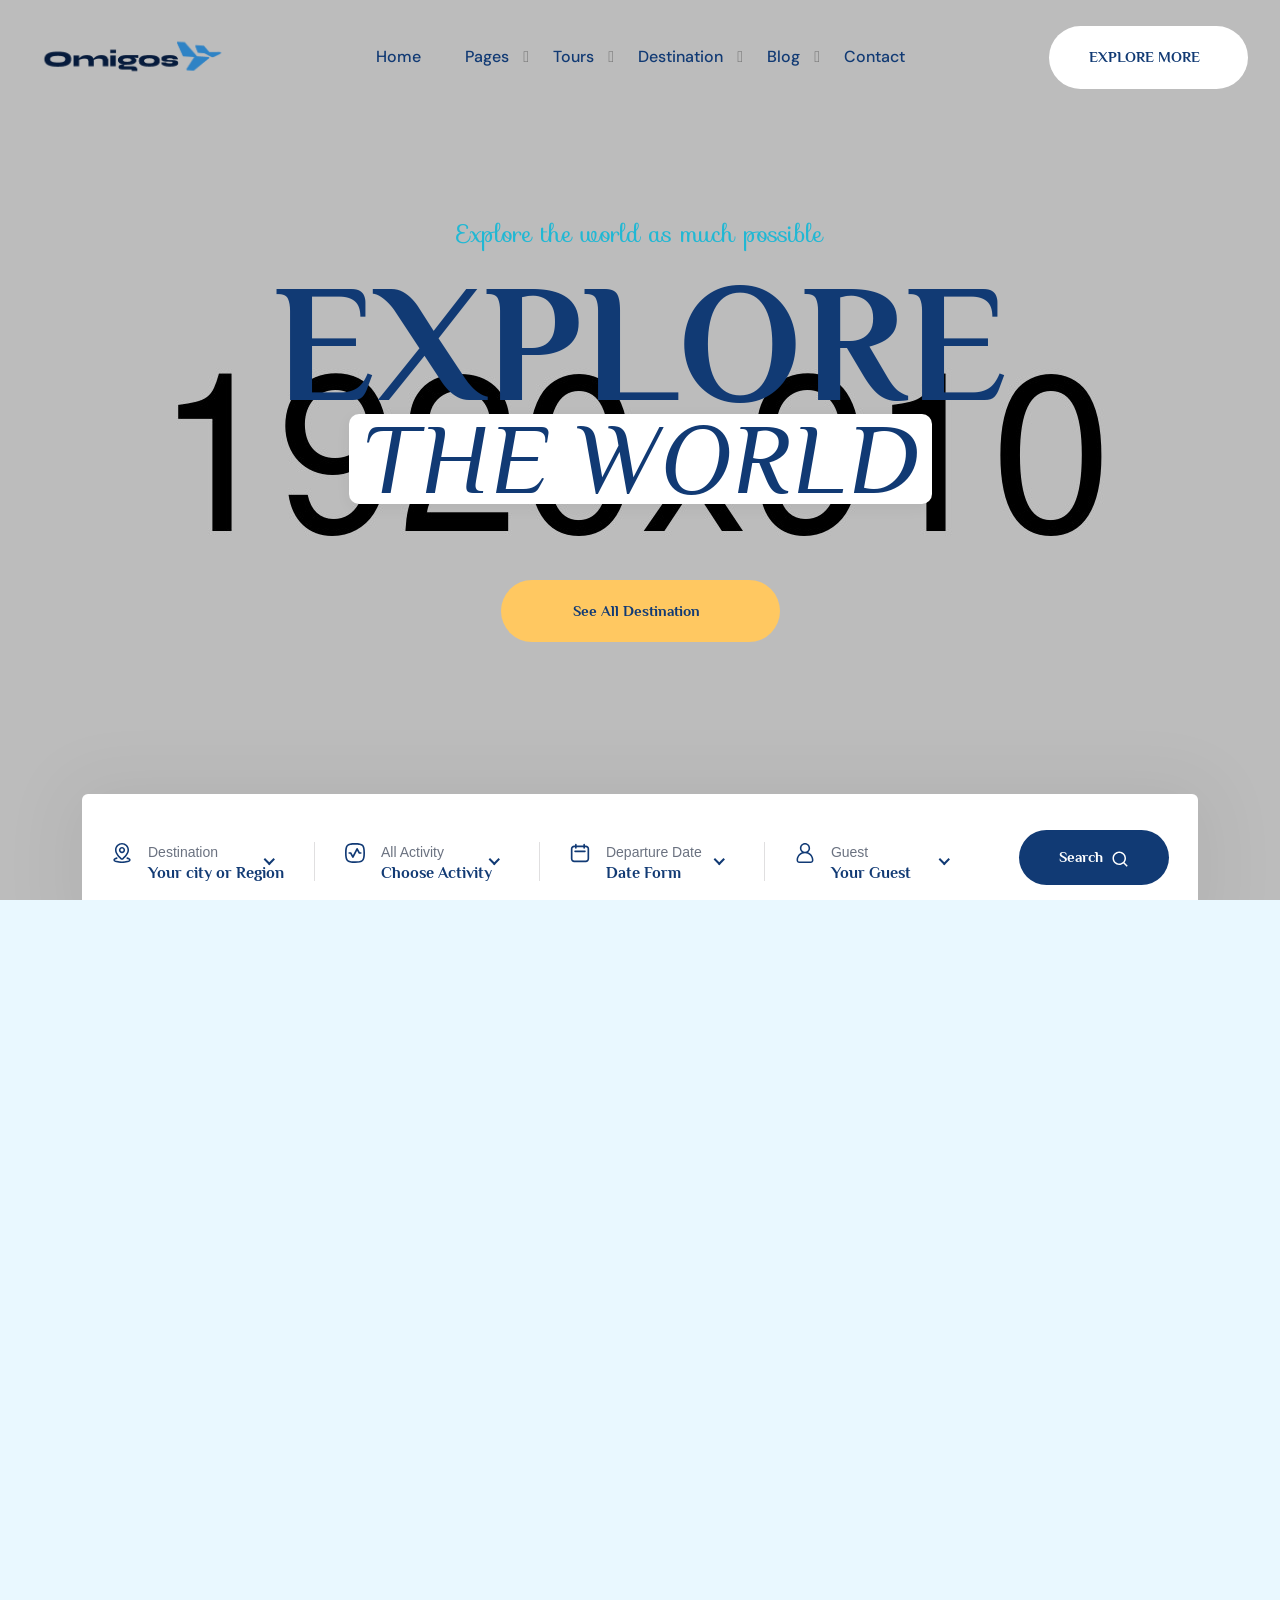
==== index.html @ f2ab339f "Initial commit in Omigos." ====
<!DOCTYPE html>
<html lang="en">

<head>
    <meta charset="UTF-8">
    <meta http-equiv="X-UA-Compatible" content="IE=edge">
    <meta name="description" content="Travelor HTML Template">
    <meta name="keywords" content="Travelor HTML Template">
    <meta name="robots" content="INDEX,FOLLOW">
    <meta name="viewport" content="width=device-width, initial-scale=1.0">
    <!-- Title -->
    <title> Travelor - Tours & Travels Multipurpose HTML Template </title>
    <!-- Favicon -->
    <link rel="shortcut icon" href="assets/images/logo/favicon.png">
    <!-- Aos -->
    <link rel="stylesheet" href="assets/css/swiper-bundle.css">
    <!-- Aos -->
    <link rel="stylesheet" href="assets/css/slick.css">
    <!-- Aos -->
    <link rel="stylesheet" href="assets/css/aos.css">
    <!-- Bootstrap -->
    <link rel="stylesheet" href="assets/css/bootstrap.min.css">
    <!-- Main css -->
    <link rel="stylesheet" href="assets/css/main.css">
</head>

<body class="bg-neutral-50">


    
	<!--========= Start Prealoader ==============-->
    <div class="loading-screen" id="loading-screen">
        <span class="bar top-bar"></span>
        <span class="bar down-bar"></span>
        <div class="animation-preloader">
            <div class="spinner"><img src="assets/images/loader.gif" alt=""></div>
            <div class="txt-loading">
                <span data-text-preloader="T" class="letters-loading">
                    T
                </span>
                <span data-text-preloader="r" class="letters-loading">
                    r
                </span>
                <span data-text-preloader="a" class="letters-loading">
                    a
                </span>
                <span data-text-preloader="v" class="letters-loading">
                    v
                </span>
                <span data-text-preloader="e" class="letters-loading">
                    e
                </span>
				<span data-text-preloader="l" class="letters-loading">
                    l
                </span>
				<span data-text-preloader="o" class="letters-loading">
                    o
                </span>
				<span data-text-preloader="r" class="letters-loading">
                    r
                </span>
            </div>
        </div>
    </div>
    <!--========= End Prealoader ==============-->


    <!-- Search Popup Start -->
    <div class="search_popup">
        <div class="container">
            <div class="row">
                <div class="col-xxl-12">
                    <div class="search_wrapper">
                        <div class="search_top d-flex justify-content-between align-items-center">
                            <div class="search_logo">
                                <a href="index.html">
                                    <img src="assets/images/logo/logo.png" alt="Logo">
                                </a>
                            </div>
                            <div class="search_close">
                                <button type="button" class="search_close_btn">
                                    <svg width="18" height="18" viewBox="0 0 18 18" fill="none" xmlns="http://www.w3.org/2000/svg">
                                        <path d="M17 1L1 17" stroke="currentColor" stroke-width="1.5" stroke-linecap="round" stroke-linejoin="round" />
                                        <path d="M1 1L17 17" stroke="currentColor" stroke-width="1.5" stroke-linecap="round" stroke-linejoin="round" />
                                    </svg>
                                </button>
                            </div>
                        </div>
                        <div class="search_form">
                            <form action="#">
                                <div class="search_input">
                                    <input class="search-input-field" type="text" placeholder="Type here to search...">
                                    <span class="search-focus-border"></span>
                                    <button type="submit">
                                        <svg width="20" height="20" viewBox="0 0 20 20" fill="none" xmlns="http://www.w3.org/2000/svg">
                                            <path d="M9.55 18.1C14.272 18.1 18.1 14.272 18.1 9.55C18.1 4.82797 14.272 1 9.55 1C4.82797 1 1 4.82797 1 9.55C1 14.272 4.82797 18.1 9.55 18.1Z" stroke="currentColor" stroke-width="1.5" stroke-linecap="round" stroke-linejoin="round" />
                                            <path d="M19.0002 19.0002L17.2002 17.2002" stroke="currentColor" stroke-width="1.5" stroke-linecap="round" stroke-linejoin="round" />
                                        </svg>
                                    </button>
                                </div>
                            </form>
                        </div>
                    </div>
                </div>
            </div>
        </div>
    </div>
    <div class="search-popup-overlay"></div>
    <!-- Search Popup End-->




    <!--==================== mouse cursor drag start ====================-->
    <div class="mouseCursor cursor-outer d-none"></div>
     <div class="mouseCursor cursor-inner">
         <span class="inner-text-1 tw-text-lg fw-bold text-main-600">
            <span>
                <svg width="48" height="47" viewBox="0 0 48 47" fill="none" xmlns="http://www.w3.org/2000/svg">
                <path fill-rule="evenodd" clip-rule="evenodd" d="M33.6454 16.1088L15.7477 32.4423L14.3477 30.9082L32.2453 14.5746L33.6454 16.1088Z" fill="#141616" />
                <path fill-rule="evenodd" clip-rule="evenodd" d="M31.4786 15.2755C27.8709 18.5679 27.8182 24.431 30.9057 27.8141L31.6057 28.5811L33.1398 27.1811L32.4398 26.414C30.0957 23.8454 30.1506 19.2992 32.8787 16.8096L33.6453 16.1099L32.2453 14.5758L31.4786 15.2755Z" fill="#141616" />
                <path fill-rule="evenodd" clip-rule="evenodd" d="M32.8783 16.8088C29.2706 20.1012 23.4271 19.6189 20.3397 16.2358L19.6396 15.4688L21.1738 14.0687L21.8738 14.8358C24.218 17.4045 28.7502 17.7643 31.4783 15.2747L32.2449 14.575L33.645 16.1091L32.8783 16.8088Z" fill="#141616" />
                </svg>
            </span>
            <br>
            About us
         </span>
         <span class="inner-text-2">
             <span>
                 <svg width="63" height="63" viewBox="0 0 63 63" fill="none" xmlns="http://www.w3.org/2000/svg">
                 <path
                     d="M0.132374 56.2074L6.68723 62.776C6.98521 63.0747 8.773 63.0747 9.07084 62.776L47.2086 25.4537C47.8044 24.8564 48.4004 24.5578 49.2942 24.5578C49.5922 24.5578 50.1881 24.5578 50.486 24.8564C51.6778 25.155 52.2736 26.3494 52.2736 27.5437V46.3542V46.6529H61.8082C62.404 46.6529 62.7022 46.6529 63 46.6529V0.970426C63 0.970426 63 0.970427 62.4042 0.373196C61.8083 -0.224035 62.1063 0.0747274 61.5102 0.0747274H16.8176C16.8176 0.373196 16.8176 0.671811 16.8176 1.56766V10.8234C16.8176 11.4205 16.8176 12.0177 16.8176 12.0177H35.8865C37.0783 12.0177 38.2701 12.6148 38.5679 13.8091C39.1638 15.0034 38.8659 16.1978 37.9721 17.0936L0.728355 54.1174C0.430367 54.416 0.132374 54.7146 0.132374 55.3117C-0.16547 55.9088 0.132374 55.9088 0.132374 56.2074Z"
                     fill="currentColor" />
                 </svg>
             </span>
         </span>
     </div>
    <!--==================== mouse cursor drag end ====================-->



    <!--==================== Overlay Start ====================-->
    <div class="overlay"></div>
    <!--==================== Overlay End ====================-->

    <!--==================== Sidebar Overlay End ====================-->
    <div class="side-overlay"></div>
    <!--==================== Sidebar Overlay End ====================-->

    <!-- Custom Toast Message start -->
    <div id="toast-container"></div>
    <!-- Custom Toast Message End -->

    <!-- ==================== Scroll to Top End Here ==================== -->
    <div class="progress-wrap cursor-big">
        <svg class="progress-circle svg-content" width="100%" height="100%" viewBox="-1 -1 102 102">
            <path d="M50,1 a49,49 0 0,1 0,98 a49,49 0 0,1 0,-98" />
        </svg>
    </div>
    <!-- ==================== Scroll to Top End Here ==================== -->

    <!-- Custom Cursor Start -->
    <div class="cursor"></div>
    <span class="dot"></span>
    <!-- Custom Cursor End -->

    <!-- ==================== Mobile Menu Start Here ==================== -->
<div class="mobile-menu d-lg-none d-block scroll-sm position-fixed bg-white tw-w-300-px tw-h-screen overflow-y-auto tw-p-6 tw-z-999 tw--translate-x-full tw-pb-68 ">

    <button type="button" class="close-button position-absolute tw-end-0 top-0 tw-me-2 tw-mt-2 tw-w-605 tw-h-605 rounded-circle d-flex justify-content-center align-items-center text-neutral-900 bg-neutral-200 hover-bg-neutral-900 hover-text-white"> 
        <i class="ph ph-x"></i>
    </button>

    <div class="mobile-menu__inner">
        <a href="index.html" class="mobile-menu__logo">
            <img src="assets/images/logo/logo.png" alt="Logo">
        </a>
        <div class="mobile-menu__menu">
            <!-- Nav menu Start -->
<ul class="nav-menu d-lg-flex align-items-center nav-menu--mobile d-block tw-mt-8 bg-white tw-px-12 tw-rounded-4xl">
    <li class="nav-menu__item has-submenu position-relative activePage">
        <a href="javascript:void(0)" class="nav-menu__link tw-pe-5 text-main-600 tw-py-3 fw-medium w-100 font-dmsans fw-medium">Home</a>
        <ul class="nav-submenu scroll-sm position-absolute start-0 top-100 tw-w-max bg-white overflow-hidden tw-p-2 tw-mt-1 tw-duration-200 tw-z-99">
            <li class="nav-menu__item activePage">
                <a href="index.html" class="nav-submenu__link text-main-600 fw-medium w-100 d-block tw-py-2 tw-px-305 tw-rounded font-dmsans fw-medium"> Home One</a>
            </li>
            <li class="nav-submenu__item d-block tw-rounded tw-duration-200 position-relative">
                <a href="index-2.html" class="nav-submenu__link text-main-600 fw-medium w-100 d-block tw-py-2 tw-px-305 tw-rounded font-dmsans fw-medium"> Home Two</a>
            </li>
            <li class="nav-submenu__item d-block tw-rounded tw-duration-200 position-relative">
                <a href="index-3.html" class="nav-submenu__link text-main-600 fw-medium w-100 d-block tw-py-2 tw-px-305 tw-rounded font-dmsans fw-medium"> Home Three</a>
            </li>
        </ul>
    </li>
    <li class="nav-menu__item has-submenu position-relative">
        <a href="javascript:void(0)" class="nav-menu__link tw-pe-5 text-main-600 tw-py-3 fw-medium w-100 font-dmsans fw-medium">Pages</a>
        <ul class="nav-submenu scroll-sm position-absolute start-0 top-100 tw-w-max bg-white overflow-hidden tw-p-2 tw-mt-1 tw-duration-200 tw-z-99">
            <li class="nav-submenu__item d-block tw-rounded tw-duration-200 position-relative">
                <a href="about.html" class="nav-submenu__link text-main-600 fw-medium w-100 d-block tw-py-2 tw-px-305 tw-rounded font-dmsans fw-medium"> About Us</a>
            </li>
            <li class="nav-submenu__item d-block tw-rounded tw-duration-200 position-relative">
                <a href="team.html" class="nav-submenu__link text-main-600 fw-medium w-100 d-block tw-py-2 tw-px-305 tw-rounded font-dmsans fw-medium"> Team </a>
            </li>
            <li class="nav-submenu__item d-block tw-rounded tw-duration-200 position-relative">
                <a href="team-details.html" class="nav-submenu__link text-main-600 fw-medium w-100 d-block tw-py-2 tw-px-305 tw-rounded font-dmsans fw-medium"> Team Details </a>
            </li>
            <li class="nav-submenu__item d-block tw-rounded tw-duration-200 position-relative">
                <a href="gallary.html" class="nav-submenu__link text-main-600 fw-medium w-100 d-block tw-py-2 tw-px-305 tw-rounded font-dmsans fw-medium"> Gallary </a>
            </li>
            <li class="nav-submenu__item d-block tw-rounded tw-duration-200 position-relative">
                <a href="faq.html" class="nav-submenu__link text-main-600 fw-medium w-100 d-block tw-py-2 tw-px-305 tw-rounded font-dmsans fw-medium"> FAQ </a>
            </li>
        </ul>
    </li>
    <li class="nav-menu__item has-submenu position-relative">
        <a href="javascript:void(0)" class="nav-menu__link tw-pe-5 text-main-600 tw-py-3 fw-medium w-100 font-dmsans fw-medium"> Tours </a>
        <ul class="nav-submenu scroll-sm position-absolute start-0 top-100 tw-w-max bg-white overflow-hidden tw-p-2 tw-mt-1 tw-duration-200 tw-z-99">
            <li class="nav-submenu__item d-block tw-rounded tw-duration-200 position-relative">
                <a href="package.html" class="nav-submenu__link text-main-600 fw-medium w-100 d-block tw-py-2 tw-px-305 tw-rounded font-dmsans fw-medium"> Tour Package </a>
            </li>
            <li class="nav-submenu__item d-block tw-rounded tw-duration-200 position-relative">
                <a href="package-v2.html" class="nav-submenu__link text-main-600 fw-medium w-100 d-block tw-py-2 tw-px-305 tw-rounded font-dmsans fw-medium"> Tour Package V2 </a>
            </li>
            <li class="nav-submenu__item d-block tw-rounded tw-duration-200 position-relative">
                <a href="package-details.html" class="nav-submenu__link text-main-600 fw-medium w-100 d-block tw-py-2 tw-px-305 tw-rounded font-dmsans fw-medium"> Tour Package Details</a>
            </li>
        </ul>
    </li>
    <li class="nav-menu__item has-submenu position-relative">
        <a href="javascript:void(0)" class="nav-menu__link tw-pe-5 text-main-600 tw-py-3 fw-medium w-100 font-dmsans fw-medium"> Destination </a>
        <ul class="nav-submenu scroll-sm position-absolute start-0 top-100 tw-w-max bg-white overflow-hidden tw-p-2 tw-mt-1 tw-duration-200 tw-z-99">
            <li class="nav-submenu__item d-block tw-rounded tw-duration-200 position-relative">
                <a href="destination.html" class="nav-submenu__link text-main-600 fw-medium w-100 d-block tw-py-2 tw-px-305 tw-rounded font-dmsans fw-medium"> Destination </a>
            </li>
            <li class="nav-submenu__item d-block tw-rounded tw-duration-200 position-relative">
                <a href="destination-details.html" class="nav-submenu__link text-main-600 fw-medium w-100 d-block tw-py-2 tw-px-305 tw-rounded font-dmsans fw-medium">Destination Details</a>
            </li>
        </ul>
    </li>
    <li class="nav-menu__item has-submenu position-relative">
        <a href="javascript:void(0)" class="nav-menu__link tw-pe-5 text-main-600 tw-py-3 fw-medium w-100 font-dmsans fw-medium">Blog</a>
        <ul class="nav-submenu scroll-sm position-absolute start-0 top-100 tw-w-max bg-white overflow-hidden tw-p-2 tw-mt-1 tw-duration-200 tw-z-99">
            <li class="nav-submenu__item d-block tw-rounded tw-duration-200 position-relative">
                <a href="blog.html" class="nav-submenu__link text-main-600 fw-medium w-100 d-block tw-py-2 tw-px-305 tw-rounded font-dmsans fw-medium"> Blog</a>
            </li>
            <li class="nav-submenu__item d-block tw-rounded tw-duration-200 position-relative">
                <a href="blog-details.html" class="nav-submenu__link text-main-600 fw-medium w-100 d-block tw-py-2 tw-px-305 tw-rounded font-dmsans fw-medium"> Blog Details</a>
            </li>
        </ul>
    </li>
    <li class="nav-menu__item">
        <a href="contact.html" class="nav-menu__link text-main-600 tw-py-3 fw-medium w-100 font-dmsans">Contact</a>
    </li>
</ul>
<!-- Nav menu End  -->
        </div>
    </div>
</div>
<!-- ==================== Mobile Menu End Here ==================== -->

<!-- ==================== Header Start Here ==================== -->
<header class="header header-two transition-all">
    <div class="container-fluid">
        <nav class="d-flex align-items-center justify-content-between">
            <!-- Logo Start -->
            <div class="logo">
                <a href="index.html" class="link">
                    <img src="assets/images/logo/logo.png" alt="Logo" class="max-w-200-px">
                </a>
            </div>
            <!-- Logo End  -->

            <!-- Menu Start  -->
            <div class="header-menu header-two-menu d-lg-block d-none">
                <!-- Nav menu Start -->
<ul class="nav-menu d-lg-flex align-items-center tw-gap-6">
    <li class="nav-menu__item position-relative activePage">
        <a href="javascript:void(0)" class="nav-menu__link tw-pe-5 text-main-600 tw-py-3 fw-medium w-100 font-dmsans fw-medium">Home</a>
        <ul class="nav-submenu scroll-sm position-absolute start-0 top-100 tw-w-max bg-white tw-rounded-md overflow-hidden tw-p-2 tw-mt-1 tw-duration-200 tw-z-99">
            <li class="nav-menu__item activePage">
                <a href="index.html" class="nav-submenu__link   text-main-600 fw-medium w-100 d-block tw-py-2 tw-px-305 tw-rounded font-dmsans fw-medium"> Home One</a>
            </li>
            <li class="nav-submenu__item d-block tw-rounded tw-duration-200 position-relative">
                <a href="index-2.html" class="nav-submenu__link   text-main-600 fw-medium w-100 d-block tw-py-2 tw-px-305 tw-rounded font-dmsans fw-medium"> Home Two</a>
            </li>
            <li class="nav-submenu__item d-block tw-rounded tw-duration-200 position-relative">
                <a href="index-3.html" class="nav-submenu__link   text-main-600 fw-medium w-100 d-block tw-py-2 tw-px-305 tw-rounded font-dmsans fw-medium"> Home Three</a>
            </li>
        </ul>
    </li>
    <li class="nav-menu__item has-submenu position-relative">
        <a href="javascript:void(0)" class="nav-menu__link tw-pe-5 text-main-600 tw-py-3 fw-medium w-100 font-dmsans fw-medium">Pages</a>
        <ul class="nav-submenu scroll-sm position-absolute start-0 top-100 tw-w-max bg-white tw-rounded-md overflow-hidden tw-p-2 tw-mt-1 tw-duration-200 tw-z-99">
            <li class="nav-submenu__item d-block tw-rounded tw-duration-200 position-relative">
                <a href="about.html" class="nav-submenu__link   text-main-600 fw-medium w-100 d-block tw-py-2 tw-px-305 tw-rounded font-dmsans fw-medium"> About Us</a>
            </li>
            <li class="nav-submenu__item d-block tw-rounded tw-duration-200 position-relative">
                <a href="team.html" class="nav-submenu__link   text-main-600 fw-medium w-100 d-block tw-py-2 tw-px-305 tw-rounded font-dmsans fw-medium"> Team </a>
            </li>
            <li class="nav-submenu__item d-block tw-rounded tw-duration-200 position-relative">
                <a href="team-details.html" class="nav-submenu__link   text-main-600 fw-medium w-100 d-block tw-py-2 tw-px-305 tw-rounded font-dmsans fw-medium"> Team Details </a>
            </li>
            <li class="nav-submenu__item d-block tw-rounded tw-duration-200 position-relative">
                <a href="gallary.html" class="nav-submenu__link   text-main-600 fw-medium w-100 d-block tw-py-2 tw-px-305 tw-rounded font-dmsans fw-medium"> Gallary </a>
            </li>
            <li class="nav-submenu__item d-block tw-rounded tw-duration-200 position-relative">
                <a href="faq.html" class="nav-submenu__link   text-main-600 fw-medium w-100 d-block tw-py-2 tw-px-305 tw-rounded font-dmsans fw-medium"> FAQ </a>
            </li>
        </ul>
    </li>
    <li class="nav-menu__item has-submenu position-relative">
        <a href="javascript:void(0)" class="nav-menu__link tw-pe-5 text-main-600 tw-py-3 fw-medium w-100 font-dmsans fw-medium"> Tours </a>
        <ul class="nav-submenu scroll-sm position-absolute start-0 top-100 tw-w-max bg-white tw-rounded-md overflow-hidden tw-p-2 tw-mt-1 tw-duration-200 tw-z-99">
            <li class="nav-submenu__item d-block tw-rounded tw-duration-200 position-relative">
                <a href="package.html" class="nav-submenu__link   text-main-600 fw-medium w-100 d-block tw-py-2 tw-px-305 tw-rounded font-dmsans fw-medium"> Tour Package </a>
            </li>
            <li class="nav-submenu__item d-block tw-rounded tw-duration-200 position-relative">
                <a href="package-v2.html" class="nav-submenu__link   text-main-600 fw-medium w-100 d-block tw-py-2 tw-px-305 tw-rounded font-dmsans fw-medium"> Tour Package V2 </a>
            </li>
            <li class="nav-submenu__item d-block tw-rounded tw-duration-200 position-relative">
                <a href="package-details.html" class="nav-submenu__link   text-main-600 fw-medium w-100 d-block tw-py-2 tw-px-305 tw-rounded font-dmsans fw-medium"> Tour Package Details</a>
            </li>
        </ul>
    </li>
    <li class="nav-menu__item has-submenu position-relative">
        <a href="javascript:void(0)" class="nav-menu__link tw-pe-5 text-main-600 tw-py-3 fw-medium w-100 font-dmsans fw-medium"> Destination </a>
        <ul class="nav-submenu scroll-sm position-absolute start-0 top-100 tw-w-max bg-white tw-rounded-md overflow-hidden tw-p-2 tw-mt-1 tw-duration-200 tw-z-99">
            <li class="nav-submenu__item d-block tw-rounded tw-duration-200 position-relative">
                <a href="destination.html" class="nav-submenu__link   text-main-600 fw-medium w-100 d-block tw-py-2 tw-px-305 tw-rounded font-dmsans fw-medium"> Destination </a>
            </li>
            <li class="nav-submenu__item d-block tw-rounded tw-duration-200 position-relative">
                <a href="destination-details.html" class="nav-submenu__link   text-main-600 fw-medium w-100 d-block tw-py-2 tw-px-305 tw-rounded font-dmsans fw-medium">Destination Details</a>
            </li>
        </ul>
    </li>
    <li class="nav-menu__item has-submenu position-relative">
        <a href="javascript:void(0)" class="nav-menu__link tw-pe-5 text-main-600 tw-py-3 fw-medium w-100 font-dmsans fw-medium">Blog</a>
        <ul class="nav-submenu scroll-sm position-absolute start-0 top-100 tw-w-max bg-white tw-rounded-md overflow-hidden tw-p-2 tw-mt-1 tw-duration-200 tw-z-99">
            <li class="nav-submenu__item d-block tw-rounded tw-duration-200 position-relative">
                <a href="blog.html" class="nav-submenu__link   text-main-600 fw-medium w-100 d-block tw-py-2 tw-px-305 tw-rounded font-dmsans fw-medium"> Blog</a>
            </li>
            <li class="nav-submenu__item d-block tw-rounded tw-duration-200 position-relative">
                <a href="blog-details.html" class="nav-submenu__link   text-main-600 fw-medium w-100 d-block tw-py-2 tw-px-305 tw-rounded font-dmsans fw-medium"> Blog Details</a>
            </li>
        </ul>
    </li>
    <li class="nav-menu__item">
        <a href="contact.html" class="nav-menu__link text-main-600 tw-py-3 fw-medium w-100 font-dmsans">Contact</a>
    </li>
</ul>
<!-- Nav menu End  -->
            </div>
            <!-- Menu End  -->

            <!-- Header Right start -->
            <div class="">
                <div class="d-flex align-items-center tw-gap-29">
                    <div class="header-btn-wrap d-flex align-items-center tw-gap-5">
                        <div>
                            <button class="open-search">
                                <span><img src="assets/images/icon/shop.svg" alt="shop"></span>
                            </button>
                        </div>
                        <div>
                            <button class="open-search" aria-label="search products" title="open search box">
                                <span><img src="assets/images/icon/search.svg" alt="shop"></span>
                            </button>
                        </div>
                    </div>
                    <div class="header-button">
                        <a class="primary-btn bg-white text-main-600 tw-py-5 tw-px-10 fs-15 text-uppercase fw-bold font-heading tw-gap-2 d-inline-flex align-items-center tw-rounded-4xl" href="contact.html">explore more <i class="ph ph-arrow-up-right"></i></a>
                    </div>
                </div>
            </div>
            <button type="button" class="toggle-mobileMenu leading-none d-lg-none ms-3 text-neutral-800 tw-text-9">
                <i class="ph ph-list"></i>
            </button>
            <!-- Header Right End  -->
        </nav>
    </div>
</header>
<!-- ==================== Header End Here ==================== -->
<div id="scrollSmoother-container">
    <section class="banner-two-area tw-pt-29">
     <div class="banner-two-bg background-img position-absolute w-100 top-0 start-0 z-n1" data-background-image="assets/images/banner/banner-two-bg.jpg"></div>
     <div class="container">
          <div class="row justify-content-center">
               <div class="col-xl-8">
                    <div class="text-center">
                         <h6 class="section-subtitle font-sofia tw-text-2xl fw-normal tw-mb-12">Explore the world as much possible</h6>
                         <h1 class="banner-two-title text-uppercase tw-mb-19 char-animation">Explore <span class="fw-normal fst-italic">the World</span></h1>
                         <div class="banner-two-button">
                              <a class="primary-btn bg-main-two-600 text-main-600 tw-py-5 tw-px-18 fs-15 text-capitalize fw-bold font-heading tw-gap-2 d-inline-flex align-items-center tw-rounded-4xl" href="contact.html">See all destination <i class="ph ph-arrow-up-right"></i></a>
                         </div>
                    </div>
               </div>
          </div>
     </div>
</section>
    <div class="checkout-two-area">
         <div class="checkout-area position-relative z-3">
     <div class="container">
          <div class="checkout-bg bg-white tw-pt-11 tw-px-14 tw-pb-11 tw-rounded-md">
               <div class="row">
                    <div class="col-xl-12">
                         <div class="checkout-main-wrapper">
                              <div class="checkout-wrapper d-flex flex-column">
                                   <label class="tw-text-sm fw-normal font-body d-flex align-content-center tw-gap-4 tw-mb-2"><span><img src="assets/images/icon/checkout-icon1.svg" alt="icon"></span> Destination</label>
                                   <div class="nice-select"><span class="current">Your city or Region</span>
                                       <ul class="list">
                                           <li class="option">Your city or Region</li>
                                           <li class="option">Berlin Germany</li>
                                           <li class="option">Paris France</li>
                                           <li class="option">Tokiyo Japan</li>
                                       </ul>
                                   </div>
                              </div>
                              <div class="checkout-wrapper d-flex flex-column">
                                   <label class="tw-text-sm fw-normal font-body d-flex align-content-center tw-gap-4 tw-mb-2"><span><img src="assets/images/icon/checkout-icon2.svg" alt="icon"></span> All Activity</label>
                                   <div class="nice-select"><span class="current">Choose Activity</span>
                                       <ul class="list">
                                           <li class="option">Choose Activity</li>
                                           <li class="option">Berlin Germany</li>
                                           <li class="option">Paris France</li>
                                           <li class="option">Tokiyo Japan</li>
                                       </ul>
                                   </div>
                              </div>
                              <div class="checkout-wrapper d-flex flex-column">
                                   <label class="tw-text-sm fw-normal font-body d-flex align-content-center tw-gap-4 tw-mb-2"><span><img src="assets/images/icon/checkout-icon3.svg" alt="icon"></span> Departure Date</label>
                                   <div class="nice-select"><span class="current">Date Form</span>
                                       <ul class="list">
                                           <li class="option">Date Form</li>
                                           <li class="option">Berlin Germany</li>
                                           <li class="option">Paris France</li>
                                           <li class="option">Tokiyo Japan</li>
                                       </ul>
                                   </div>
                              </div>
                              <div class="checkout-wrapper d-flex flex-column">
                                   <label class="tw-text-sm fw-normal font-body d-flex align-content-center tw-gap-4 tw-mb-2"><span><img src="assets/images/icon/checkout-icon4.svg" alt="icon"></span> Guest</label>
                                   <div class="nice-select"><span class="current">Your Guest</span>
                                       <ul class="list">
                                           <li class="option">Your Guest</li>
                                           <li class="option">1</li>
                                           <li class="option">2</li>
                                           <li class="option">3</li>
                                           <li class="option">4</li>
                                           <li class="option">5</li>
                                           <li class="option">6</li>
                                       </ul>
                                   </div>
                              </div>
                              <div class="checkout-wrapper">
                                   <div class="checkout-button common-hover-yellow">
                                        <button class="primary-btn bg-main-600 text-white tw-py-4 tw-px-10 fs-15 text-capitalize fw-bold font-heading tw-gap-2 d-inline-flex align-items-center tw-rounded-4xl">Search <span><img src="assets/images/icon/search-btn.svg" alt="search"></span></button>
                                   </div>
                              </div>
                         </div>
                    </div>
               </div>
          </div>
     </div>
</div>
    </div>
    <div class="advance-area py-140 position-relative z-1">
    <div class="container-fluid">
       <div class="row">
          <div class="col-xl-12">
             <div class="advance-wrap advance-two-wrap">
 
                 <!-- item 1 -->
                 <div class="advance-two-item">
                    <div class="advance-two-thumb">
                         <img src="assets/images/advance/advance-two-thumb1.jpg" alt="thumb">
                    </div>
                 </div>
                 
                 <!-- item 2 -->
                 <div class="advance-two-item">
                    <div class="advance-two-thumb">
                         <img src="assets/images/advance/advance-two-thumb2.jpg" alt="thumb">
                    </div>
                 </div>
 
                 <!-- item 3 -->
                 <div class="advance-two-item">
                    <div class="advance-two-thumb">
                         <img src="assets/images/advance/advance-two-thumb3.jpg" alt="thumb">
                    </div>
                 </div>
 
                 <!-- item 4 -->
                 <div class="advance-two-item">
                    <div class="advance-two-thumb">
                         <img src="assets/images/advance/advance-two-thumb4.jpg" alt="thumb">
                    </div>
                 </div>
 
                 <!-- item 5 -->
                 <div class="advance-two-item">
                    <div class="advance-two-thumb">
                         <img src="assets/images/advance/advance-two-thumb5.jpg" alt="thumb">
                    </div>
                 </div>
 
             </div>
          </div>
       </div>
    </div>
</div>
    <section class="position-relative z-1">
     <div class="container">
          <div class="row justify-content-center">
               <div class="col-xl-10">
                    <div class="text-center">
                         <h2 class="travelor-title fw-normal tw-mb-5">Travelor</h2>
                         <div class="travelor-content tp-cursor-point-area">
                              <h6 class="travelor-text fw-normal">we <span class="fw-bold">believe</span> that a clean space is happy space. Founded in <span class="fw-bold">1998</span>, our mission is to make homes & businesses sparkle while...</h6>
                         </div>
                    </div>
               </div>
          </div>
     </div>
     <div class="travelor-plane-shape position-absolute start-0 translate-middle-y z-n1">
          <div class="line_shape">
               <svg width="1920" height="287" viewBox="0 0 1920 287" fill="none" xmlns="http://www.w3.org/2000/svg">
                    <path id="line_path" d="M0 286C235.807 161.804 715.277 -31.6361 948 104C1192.5 246.5 1698.62 102.064 1920 1" stroke="#CEC7BE" stroke-dasharray="4 4" />
                    <g id="paper-plane">
                         <path  d="M8.52862 0.643979C8.65472 0.654731 12.5944 5.1037 15.7327 8.66873C16.0616 8.64319 16.3357 8.62234 16.3357 8.62234L16.6797 8.10704L19.1766 7.91312L19.3247 9.82093L16.9109 10.0082C17.5051 10.6843 18.0375 11.2905 18.4682 11.7814C21.1362 11.6535 26.2869 11.419 27.1597 11.4798C28.3465 11.5623 30.0418 12.128 30.0368 12.5126C30.0318 12.8972 28.4581 13.7513 27.5404 14.0673C26.8454 14.3064 21.1236 14.8358 18.3473 15.0812C17.9672 15.7098 17.5181 16.4498 17.0277 17.2557L19.8851 17.0334L20.0333 18.9412L17.5364 19.1351L17.1173 18.6791C17.1173 18.6791 16.5828 18.7209 16.1125 18.7568C13.4463 23.1189 10.1742 28.3838 9.92358 28.3613C9.49623 28.3236 8.49302 27.2688 8.49302 27.2688L9.96254 22.7816C9.52126 22.7861 9.19671 22.7262 9.18859 22.6259C9.17946 22.5123 9.58103 22.3871 10.1098 22.3303L10.8472 20.079C10.5083 20.0669 10.2756 20.0104 10.2686 19.9261C10.2611 19.828 10.5617 19.7202 10.9855 19.6563L12.4419 15.2098L6.2911 15.3333L3.00246 20.403L1.50247 20.2363L2.61746 15.6496L4.02107 15.0837C4.02107 15.0837 2.47224 15.1697 2.47782 14.7758C2.4834 14.3819 3.85476 14.0784 3.85476 14.0784L2.61875 13.8202L0.562775 9.68354L2.55228 8.81392L6.31432 13.4946L12.3097 12.4928L10.3991 8.9086C9.84767 8.93961 9.41072 8.87701 9.4014 8.76046C9.39341 8.6582 9.71898 8.54567 10.1719 8.48324L9.06011 6.39696C9.04924 6.39738 9.03867 6.39894 9.02779 6.39936C8.42442 6.44647 7.92762 6.38376 7.91735 6.25891C7.90894 6.14578 8.30449 6.02093 8.82844 5.96421L6.75475 2.07323C6.75475 2.07323 8.31696 0.625839 8.5282 0.6447L8.52862 0.643979Z" fill="#113A75"/>
                    </g>
               </svg>
          </div>
     </div>
</section>
    <section class="py-140 position-relative z-1">
     <div class="container">
          <div class="row align-items-center justify-content-between">
               <div class="col-xl-6 col-lg-7">
                    <div class="section-wrapper tw-mb-14" data-aos="fade-up" data-aos-duration="1000" data-aos-delay="200">
                         <h6 class="section-subtitle font-sofia tw-text-2xl fw-normal tw-mb-4">Populer Destination</h6>
                         <h2 class="section-title fw-normal tw-mb-7 char-animation">Populer destination</h2>
                         <p class="tw-text-lg fw-normal">communication and utilizes cutting edge logistic planning to get your shipment completed 
                              on time. itself founded of backgrounds, which simply.</p>
                    </div>
               </div>
               <div class="col-xl-3 col-lg-4">
                    <div class="counter-button project-two-button d-flex justify-content-end flex-wrap" data-aos="fade-up" data-aos-duration="1000" data-aos-delay="300">
                        <a class="primary-btn bg-main-two-600 text-main-600 tw-py-4 tw-px-8 fs-15 text-uppercase fw-bold font-heading tw-gap-2 d-inline-flex align-items-center tw-rounded-4xl" href="destination-details.html">explore more <i class="ph ph-arrow-up-right"></i></a> 
                    </div>
               </div>
          </div>
     </div>
     <div class="container-fluid gx-0">
          <div class="row">
               <div class="project-two-slider">
                     <div class="project-two-active swiper-container">
                         <div class="swiper-wrapper">

                              <!-- slide 1 -->
                              <div class="project-two-wrapper d-flex align-items-center tw-gap-10 bg-white tw-rounded-xl tw-py-11 tw-px-7 position-relative z-1 overflow-hidden flex-wrap row-gap-5 swiper-slide">
                                   <div class="project-two-thumb">
                                        <a href="destination-details.html"><img src="assets/images/project/project-two-thumb1.jpg" alt="thumb"></a>
                                   </div>
                                   <div>
                                        <p class="project-two-paragraph fw-medium mb-0">Destination 01</p>
                                        <h4 class="project-two-title tw-text-10 fw-normal"><a class="hover-text-secondary" href="destination-details.html">Australia</a></h4>
                                   </div>
                                   <div class="project-two-text bg-main-two-600 text-main-600 position-absolute">06 Listing</div>
                              </div>

                              <!-- slide 2 -->
                              <div class="project-two-wrapper d-flex align-items-center tw-gap-10 bg-white tw-rounded-xl tw-py-11 tw-px-7 position-relative z-1 overflow-hidden flex-wrap row-gap-5 swiper-slide">
                                   <div class="project-two-thumb">
                                        <a href="destination-details.html"><img src="assets/images/project/project-two-thumb2.jpg" alt="thumb"></a>
                                   </div>
                                   <div>
                                        <p class="project-two-paragraph fw-medium mb-0">Destination 02</p>
                                        <h4 class="project-two-title tw-text-10 fw-normal"><a class="hover-text-secondary" href="destination-details.html">Belgium</a></h4>
                                   </div>
                                   <div class="project-two-text bg-main-two-600 text-main-600 position-absolute">06 Listing</div>
                              </div>

                              <!-- slide 3 -->
                              <div class="project-two-wrapper d-flex align-items-center tw-gap-10 bg-white tw-rounded-xl tw-py-11 tw-px-7 position-relative z-1 overflow-hidden flex-wrap row-gap-5 swiper-slide">
                                   <div class="project-two-thumb">
                                        <a href="destination-details.html"><img src="assets/images/project/project-two-thumb3.jpg" alt="thumb"></a>
                                   </div>
                                   <div>
                                        <p class="project-two-paragraph fw-medium mb-0">Destination 03</p>
                                        <h4 class="project-two-title tw-text-10 fw-normal"><a class="hover-text-secondary" href="destination-details.html">Switzerland</a></h4>
                                   </div>
                                   <div class="project-two-text bg-main-two-600 text-main-600 position-absolute">06 Listing</div>
                              </div>

                              <!-- slide 4 -->
                              <div class="project-two-wrapper d-flex align-items-center tw-gap-10 bg-white tw-rounded-xl tw-py-11 tw-px-7 position-relative z-1 overflow-hidden flex-wrap row-gap-5 swiper-slide">
                                   <div class="project-two-thumb">
                                        <a href="destination-details.html"><img src="assets/images/project/project-two-thumb4.jpg" alt="thumb"></a>
                                   </div>
                                   <div>
                                        <p class="project-two-paragraph fw-medium mb-0">Destination 01</p>
                                        <h4 class="project-two-title tw-text-10 fw-normal"><a class="hover-text-secondary" href="destination-details.html">England</a></h4>
                                   </div>
                                   <div class="project-two-text bg-main-two-600 text-main-600 position-absolute">06 Listing</div>
                              </div>

                              <!-- slide 5 -->
                              <div class="project-two-wrapper d-flex align-items-center tw-gap-10 bg-white tw-rounded-xl tw-py-11 tw-px-7 position-relative z-1 overflow-hidden flex-wrap row-gap-5 swiper-slide">
                                   <div class="project-two-thumb">
                                        <a href="destination-details.html"><img src="assets/images/project/project-two-thumb5.jpg" alt="thumb"></a>
                                   </div>
                                   <div>
                                        <p class="project-two-paragraph fw-medium mb-0">Destination 02</p>
                                        <h4 class="project-two-title tw-text-10 fw-normal"><a class="hover-text-secondary" href="destination-details.html">Argentina</a></h4>
                                   </div>
                                   <div class="project-two-text bg-main-two-600 text-main-600 position-absolute">06 Listing</div>
                              </div>

                         </div>
                     </div>
               </div>
          </div>
     </div>
     <div class="project-bg">
          <img src="assets/images/project/project-bg.jpg" alt="bg">
     </div>
     <div class="project-bg-shape">
        <img class="project-bg-shape-3 position-absolute start-0 z-1" src="assets/images/project/project-bg-shape3.png" alt="shape">  
     </div>
</section>





    <section class="pb-140 position-relative z-1">
     <div class="container">
          <div class="row justify-content-center">
               <div class="col-xl-8"> 
                    <div class="section-wrapper text-center tw-mb-10" data-aos="fade-up" data-aos-duration="1000" data-aos-delay="200">
                         <h6 class="section-subtitle font-sofia tw-text-2xl fw-normal tw-mb-4">advance tour plan</h6>
                         <h2 class="section-title fw-normal tw-mb-7 char-animation"> Shelter of Love, Compassion, 
                              and New Beginnings</h2>
                         <p class="section-paragraph tw-text-lg fw-normal">communication and utilizes cutting edge logistic planning to get your shipment completed 
                              on time. itself founded of backgrounds, which simply.</p>
                    </div>
               </div>
          </div>
          <div class="row">
               <div class="col-xl-12">
                    <div class="service-two-slider">
                         <div class="service-two-active swiper-container">
                              <div class="swiper-wrapper">
                                   <!-- slide 1 -->
                                   <div class="service-two-wrapper bg-white tw-p-4 tw-rounded-xl tw-mb-8 swiper-slide" data-aos="fade-up" data-aos-duration="1000" data-aos-delay="200">
                                        <div class="service-two-thumb tw-mb-5">
                                             <a href="package-details.html"><img class="tw-rounded-xl w-100" src="assets/images/service/service-two-thumb1.jpg" alt="thumb"></a>
                                        </div>
                                        <div class="service-two-content tw-px-2 tw-mb-2">
                                             <span class="service-two-location"><i class="ph ph-map-pin"></i> Delhi, India</span>
                                             <h4 class="tw-text-8 fw-normal text-capitalize tw-mb-2"><a class="hover-text-secondary" href="package-details.html">Every Life Matters</a></h4>
                                             <p class="service-two-paragraph tw-mb-5">We provide daily meals and run food drives to ensure child or elder in our community goes to bed.</p>
                                             <div class="service-two-wrap tw-rounded-xl tw-py-4 tw-px-6">
                                                  <div class="service-two-star d-flex tw-gap-6 tw-pb-4 tw-mb-6">
                                                       <span class="text-main-600 fw-medium d-flex tw-gap-2"><i class="ph ph-star"></i> 5.00 (334)</span>
                                                       <span class="text-main-600 fw-medium">8 Nights - 9 Days</span>
                                                  </div>
                                                  <div class="d-flex align-items-center justify-content-between flex-wrap row-gap-3">
                                                       <div class="service-two-price">
                                                            <h6>$589.00</h6>
                                                            <p>/ Per Person</p>
                                                       </div>
                                                       <div>
                                                            <a class="font-heading tw-text-sm text-uppercase text-main-600 fw-bold hover-text-secondary" href="package-details.html">EXPLORE MORE <i class="tw-text-base ph ph-arrow-up-right"></i></a>
                                                       </div>
                                                  </div>
                                             </div>
                                        </div>
                                   </div>

                                   <!-- slide 2 -->
                                   <div class="service-two-wrapper bg-white tw-p-4 tw-rounded-xl tw-mb-8 swiper-slide" data-aos="fade-up" data-aos-duration="1000" data-aos-delay="300">
                                        <div class="service-two-thumb tw-mb-5">
                                             <a href="package-details.html"><img class="tw-rounded-xl w-100" src="assets/images/service/service-two-thumb2.jpg" alt="thumb"></a>
                                        </div>
                                        <div class="service-two-content tw-px-2 tw-mb-2">
                                             <span class="service-two-location"><i class="ph ph-map-pin"></i> Delhi, India</span>
                                             <h4 class="tw-text-8 fw-normal text-capitalize tw-mb-2"><a class="hover-text-secondary" href="package-details.html">Each Life Is Precious</a></h4>
                                             <p class="service-two-paragraph tw-mb-5">We provide daily meals and run food drives to ensure child or elder in our community goes to bed.</p>
                                             <div class="service-two-wrap tw-rounded-xl tw-py-4 tw-px-6">
                                                  <div class="service-two-star d-flex tw-gap-6 tw-pb-4 tw-mb-6">
                                                       <span class="text-main-600 fw-medium d-flex tw-gap-2"><i class="ph ph-star"></i> 5.00 (334)</span>
                                                       <span class="text-main-600 fw-medium">8 Nights - 9 Days</span>
                                                  </div>
                                                  <div class="d-flex align-items-center justify-content-between flex-wrap row-gap-3">
                                                       <div class="service-two-price">
                                                            <h6>$789.00</h6>
                                                            <p>/ Per Person</p>
                                                       </div>
                                                       <div>
                                                            <a class="font-heading tw-text-sm text-uppercase text-main-600 fw-bold hover-text-secondary" href="package-details.html">EXPLORE MORE <i class="tw-text-base ph ph-arrow-up-right"></i></a>
                                                       </div>
                                                  </div>
                                             </div>
                                        </div>
                                   </div>

                                   <!-- slide 3 -->
                                   <div class="service-two-wrapper bg-white tw-p-4 tw-rounded-xl tw-mb-8 swiper-slide" data-aos="fade-up" data-aos-duration="1000" data-aos-delay="400">
                                        <div class="service-two-thumb tw-mb-5">
                                             <a href="package-details.html"><img class="tw-rounded-xl w-100" src="assets/images/service/service-two-thumb3.jpg" alt="thumb"></a>
                                        </div>
                                        <div class="service-two-content tw-px-2 tw-mb-2">
                                             <span class="service-two-location"><i class="ph ph-map-pin"></i> Delhi, India</span>
                                             <h4 class="tw-text-8 fw-normal text-capitalize tw-mb-2"><a class="hover-text-secondary" href="package-details.html">Every Life Has Worth</a></h4>
                                             <p class="service-two-paragraph tw-mb-5">We provide daily meals and run food drives to ensure child or elder in our community goes to bed.</p>
                                             <div class="service-two-wrap tw-rounded-xl tw-py-4 tw-px-6">
                                                  <div class="service-two-star d-flex tw-gap-6 tw-pb-4 tw-mb-6">
                                                       <span class="text-main-600 fw-medium d-flex tw-gap-2"><i class="ph ph-star"></i> 5.00 (334)</span>
                                                       <span class="text-main-600 fw-medium">8 Nights - 9 Days</span>
                                                  </div>
                                                  <div class="d-flex align-items-center justify-content-between flex-wrap row-gap-3">
                                                       <div class="service-two-price">
                                                            <h6>$999.00</h6>
                                                            <p>/ Per Person</p>
                                                       </div>
                                                       <div>
                                                            <a class="font-heading tw-text-sm text-uppercase text-main-600 fw-bold hover-text-secondary" href="package-details.html">EXPLORE MORE <i class="tw-text-base ph ph-arrow-up-right"></i></a>
                                                       </div>
                                                  </div>
                                             </div>
                                        </div>
                                   </div>

                                   <!-- slide 1 -->
                                   <div class="service-two-wrapper bg-white tw-p-4 tw-rounded-xl tw-mb-8 swiper-slide" data-aos="fade-up" data-aos-duration="1000" data-aos-delay="200">
                                        <div class="service-two-thumb tw-mb-5">
                                             <a href="package-details.html"><img class="tw-rounded-xl w-100" src="assets/images/service/service-two-thumb1.jpg" alt="thumb"></a>
                                        </div>
                                        <div class="service-two-content tw-px-2 tw-mb-2">
                                             <span class="service-two-location"><i class="ph ph-map-pin"></i> Delhi, India</span>
                                             <h4 class="tw-text-8 fw-normal text-capitalize tw-mb-2"><a class="hover-text-secondary" href="package-details.html">Every Life Matters</a></h4>
                                             <p class="service-two-paragraph tw-mb-5">We provide daily meals and run food drives to ensure child or elder in our community goes to bed.</p>
                                             <div class="service-two-wrap tw-rounded-xl tw-py-4 tw-px-6">
                                                  <div class="service-two-star d-flex tw-gap-6 tw-pb-4 tw-mb-6">
                                                       <span class="text-main-600 fw-medium d-flex tw-gap-2"><i class="ph ph-star"></i> 5.00 (334)</span>
                                                       <span class="text-main-600 fw-medium">8 Nights - 9 Days</span>
                                                  </div>
                                                  <div class="d-flex align-items-center justify-content-between flex-wrap row-gap-3">
                                                       <div class="service-two-price">
                                                            <h6>$589.00</h6>
                                                            <p>/ Per Person</p>
                                                       </div>
                                                       <div>
                                                            <a class="font-heading tw-text-sm text-uppercase text-main-600 fw-bold hover-text-secondary" href="package-details.html">EXPLORE MORE <i class="tw-text-base ph ph-arrow-up-right"></i></a>
                                                       </div>
                                                  </div>
                                             </div>
                                        </div>
                                   </div>

                                   <!-- slide 2 -->
                                   <div class="service-two-wrapper bg-white tw-p-4 tw-rounded-xl tw-mb-8 swiper-slide" data-aos="fade-up" data-aos-duration="1000" data-aos-delay="300">
                                        <div class="service-two-thumb tw-mb-5">
                                             <a href="package-details.html"><img class="tw-rounded-xl w-100" src="assets/images/service/service-two-thumb2.jpg" alt="thumb"></a>
                                        </div>
                                        <div class="service-two-content tw-px-2 tw-mb-2">
                                             <span class="service-two-location"><i class="ph ph-map-pin"></i> Delhi, India</span>
                                             <h4 class="tw-text-8 fw-normal text-capitalize tw-mb-2"><a class="hover-text-secondary" href="package-details.html">Each Life Is Precious</a></h4>
                                             <p class="service-two-paragraph tw-mb-5">We provide daily meals and run food drives to ensure child or elder in our community goes to bed.</p>
                                             <div class="service-two-wrap tw-rounded-xl tw-py-4 tw-px-6">
                                                  <div class="service-two-star d-flex tw-gap-6 tw-pb-4 tw-mb-6">
                                                       <span class="text-main-600 fw-medium d-flex tw-gap-2"><i class="ph ph-star"></i> 5.00 (334)</span>
                                                       <span class="text-main-600 fw-medium">8 Nights - 9 Days</span>
                                                  </div>
                                                  <div class="d-flex align-items-center justify-content-between flex-wrap row-gap-3">
                                                       <div class="service-two-price">
                                                            <h6>$789.00</h6>
                                                            <p>/ Per Person</p>
                                                       </div>
                                                       <div>
                                                            <a class="font-heading tw-text-sm text-uppercase text-main-600 fw-bold hover-text-secondary" href="package-details.html">EXPLORE MORE <i class="tw-text-base ph ph-arrow-up-right"></i></a>
                                                       </div>
                                                  </div>
                                             </div>
                                        </div>
                                   </div>

                                   <!-- slide 3 -->
                                   <div class="service-two-wrapper bg-white tw-p-4 tw-rounded-xl tw-mb-8 swiper-slide" data-aos="fade-up" data-aos-duration="1000" data-aos-delay="400">
                                        <div class="service-two-thumb tw-mb-5">
                                             <a href="package-details.html"><img class="tw-rounded-xl w-100" src="assets/images/service/service-two-thumb3.jpg" alt="thumb"></a>
                                        </div>
                                        <div class="service-two-content tw-px-2 tw-mb-2">
                                             <span class="service-two-location"><i class="ph ph-map-pin"></i> Delhi, India</span>
                                             <h4 class="tw-text-8 fw-normal text-capitalize tw-mb-2"><a class="hover-text-secondary" href="package-details.html">Every Life Has Worth</a></h4>
                                             <p class="service-two-paragraph tw-mb-5">We provide daily meals and run food drives to ensure child or elder in our community goes to bed.</p>
                                             <div class="service-two-wrap tw-rounded-xl tw-py-4 tw-px-6">
                                                  <div class="service-two-star d-flex tw-gap-6 tw-pb-4 tw-mb-6">
                                                       <span class="text-main-600 fw-medium d-flex tw-gap-2"><i class="ph ph-star"></i> 5.00 (334)</span>
                                                       <span class="text-main-600 fw-medium">8 Nights - 9 Days</span>
                                                  </div>
                                                  <div class="d-flex align-items-center justify-content-between flex-wrap row-gap-3">
                                                       <div class="service-two-price">
                                                            <h6>$999.00</h6>
                                                            <p>/ Per Person</p>
                                                       </div>
                                                       <div>
                                                            <a class="font-heading tw-text-sm text-uppercase text-main-600 fw-bold hover-text-secondary" href="package-details.html">EXPLORE MORE <i class="tw-text-base ph ph-arrow-up-right"></i></a>
                                                       </div>
                                                  </div>
                                             </div>
                                        </div>
                                   </div>

                              </div>
                         </div>
                    </div>
               </div>
          </div>
     </div>
     <div class="service-two-plane-shape position-absolute top-50 start-0 translate-middle-y z-n1">
          <div class="line_shape_2">
               <svg width="1920" height="287" viewBox="0 0 1920 287" fill="none" xmlns="http://www.w3.org/2000/svg">
                    <path id="line_path_2" d="M0 286C235.807 161.804 715.277 -31.6361 948 104C1192.5 246.5 1698.62 102.064 1920 1" stroke="#CEC7BE" stroke-dasharray="4 4" />
                    <g id="paper-plane_2">
                         <path  d="M8.52862 0.643979C8.65472 0.654731 12.5944 5.1037 15.7327 8.66873C16.0616 8.64319 16.3357 8.62234 16.3357 8.62234L16.6797 8.10704L19.1766 7.91312L19.3247 9.82093L16.9109 10.0082C17.5051 10.6843 18.0375 11.2905 18.4682 11.7814C21.1362 11.6535 26.2869 11.419 27.1597 11.4798C28.3465 11.5623 30.0418 12.128 30.0368 12.5126C30.0318 12.8972 28.4581 13.7513 27.5404 14.0673C26.8454 14.3064 21.1236 14.8358 18.3473 15.0812C17.9672 15.7098 17.5181 16.4498 17.0277 17.2557L19.8851 17.0334L20.0333 18.9412L17.5364 19.1351L17.1173 18.6791C17.1173 18.6791 16.5828 18.7209 16.1125 18.7568C13.4463 23.1189 10.1742 28.3838 9.92358 28.3613C9.49623 28.3236 8.49302 27.2688 8.49302 27.2688L9.96254 22.7816C9.52126 22.7861 9.19671 22.7262 9.18859 22.6259C9.17946 22.5123 9.58103 22.3871 10.1098 22.3303L10.8472 20.079C10.5083 20.0669 10.2756 20.0104 10.2686 19.9261C10.2611 19.828 10.5617 19.7202 10.9855 19.6563L12.4419 15.2098L6.2911 15.3333L3.00246 20.403L1.50247 20.2363L2.61746 15.6496L4.02107 15.0837C4.02107 15.0837 2.47224 15.1697 2.47782 14.7758C2.4834 14.3819 3.85476 14.0784 3.85476 14.0784L2.61875 13.8202L0.562775 9.68354L2.55228 8.81392L6.31432 13.4946L12.3097 12.4928L10.3991 8.9086C9.84767 8.93961 9.41072 8.87701 9.4014 8.76046C9.39341 8.6582 9.71898 8.54567 10.1719 8.48324L9.06011 6.39696C9.04924 6.39738 9.03867 6.39894 9.02779 6.39936C8.42442 6.44647 7.92762 6.38376 7.91735 6.25891C7.90894 6.14578 8.30449 6.02093 8.82844 5.96421L6.75475 2.07323C6.75475 2.07323 8.31696 0.625839 8.5282 0.6447L8.52862 0.643979Z" fill="#113A75"/>
                    </g>
               </svg>
          </div>
     </div>
     <div>
          <img class="testimonial-bg-shape position-absolute start-0 z-n1" src="assets/images/testimonial/testimonial-bg-shape.png" alt="shape">
     </div>
</section>
    <section class="catagori-area py-140 position-relative z-1">
    <div class="container">
          <div class="row justify-content-center">
               <div class="col-xl-8"> 
                    <div class="section-wrapper text-center tw-pt-20 tw-mb-19" data-aos="fade-up" data-aos-duration="1000" data-aos-delay="200">
                         <h6 class="section-subtitle font-sofia tw-text-2xl fw-normal tw-mb-4">tour catagorires</h6>
                         <h2 class="section-title fw-normal tw-mb-7 char-animation text-white"> Shelter of Love, Compassion, 
                              and New Beginnings</h2>
                         <p class="section-paragraph tw-text-lg fw-normal text-white">communication and utilizes cutting edge logistic planning to get your shipment completed 
                              on time. itself founded of backgrounds, which simply.</p>
                    </div>
               </div>
          </div>
          <div class="row justify-content-center">
            <div class="col-xl-11">
                <div class="catagori-widgets one wt-hover__widget d-flex justify-content-between tw-mb-10">
                    <div class="catagori-item current wt-widget__item wt-hover__reveal-item">
                        <a href="#">
                            <div class="catagori-content">
                                <h3 class="catagori-title text-white tw-text-18 fw-normal text-decoration-underline hover-text-secondary">Cultural</h3>
                            </div>
                        </a>
                        <div class="wt-hover__reveal-bg background-img" data-background-image="assets/images/catagori/catagori-thumb1.jpg"></div>
                    </div>
                    <div class="catagori-item wt-widget__item wt-hover__reveal-item">
                        <a href="#">
                            <div class="catagori-content d-flex tw-gap-4 align-items-center">
                                <span><img src="assets/images/icon/catagori-plant.svg" alt="plant"></span>
                                <h3 class="catagori-title text-white tw-text-18 fw-normal text-decoration-underline hover-text-secondary">Adventure</h3>
                            </div>
                        </a>
                        <div class="wt-hover__reveal-bg background-img" data-background-image="assets/images/catagori/catagori-thumb2.jpg"></div>
                    </div>
                    <div class="catagori-item wt-widget__item wt-hover__reveal-item">
                        <a href="#">
                            <div class="catagori-content d-flex tw-gap-4 align-items-center">
                                <span><img src="assets/images/icon/catagori-plant.svg" alt="plant"></span>
                                <h3 class="catagori-title text-white tw-text-18 fw-normal text-decoration-underline hover-text-secondary">Nature & wildlife</h3>
                            </div>
                        </a>
                        <div class="wt-hover__reveal-bg background-img" data-background-image="assets/images/catagori/catagori-thumb3.jpg"></div>
                    </div>
                    <span class="active-bg"></span>
                </div>
            </div>
            <div class="col-xl-6 col-lg-8 col-md-10">
                <div class="catagori-widgets two wt-hover__widget d-flex justify-content-between">
                    <div class="catagori-item current wt-widget__item wt-hover__reveal-item">
                        <a href="#">
                            <div class="catagori-content">
                                <h3 class="catagori-title text-white tw-text-18 fw-normal text-decoration-underline hover-text-secondary">Histtorical</h3>
                            </div>
                        </a>
                        <div class="wt-hover__reveal-bg background-img" data-background-image="assets/images/catagori/catagori-thumb4.jpg"></div>
                    </div>
                    <div class="catagori-item wt-widget__item wt-hover__reveal-item">
                        <a href="#">
                            <div class="catagori-content d-flex tw-gap-4 align-items-center">
                                <span><img src="assets/images/icon/catagori-plant.svg" alt="plant"></span>
                                <h3 class="catagori-title text-white tw-text-18 fw-normal text-decoration-underline hover-text-secondary">Religious</h3>
                            </div>
                        </a>
                        <div class="wt-hover__reveal-bg background-img" data-background-image="assets/images/catagori/catagori-thumb5.jpg"></div>
                    </div>
                    <span class="active-bg"></span>
                </div>
            </div>
        </div>
        <div class="row">
          <div class="col-xl-12">
               <div class="catagori-button common-hover-yellow text-center tw-mt-18">
                    <a class="primary-btn bg-white text-main-600 tw-py-5 tw-px-13 fs-15 text-uppercase fw-bold font-heading tw-gap-2 d-inline-flex align-items-center tw-rounded-4xl" href="contact.html">explore more <i class="ph ph-arrow-up-right"></i></a>
               </div>
          </div>
        </div>
    </div>
    <div class="catagori-shape position-absolute start-0 z-n1 w-100">
          <img src="assets/images/catagori/catagori-shape.png" alt="shape">
    </div>
</section>

    <section class="py-140">
     <div class="container">
          <div class="row justify-content-center">
               <div class="col-xl-10">
                    <div class="travelor-content tp-cursor-point-area text-center tw-mb-14">
                         <h6 class="travelor-text fw-normal">we <span class="fw-bold">believe</span> that a clean space is happy space. Founded in <span class="fw-bold">1998</span>, our mission is to make homes & businesses sparkle while...</h6>
                    </div>
               </div>
          </div>
     </div>
     <div class="container-fluid gx-0">
          <div class="row align-items-center">
               <div class="gallery-two-slider">
                     <div class="gallery-two-active swiper-container">
                         <div class="swiper-wrapper d-flex align-items-center">

                              <!-- slide 1 -->
                              <div class="gallery-two-wrapper swiper-slide">
                                   <div class="gallery-two-thumb">
                                        <img class="tw-rounded-xl" src="assets/images/gallery/gallery-two-thumb1.jpg" alt="thumb">
                                   </div>
                              </div>

                              <!-- slide 2 -->
                              <div class="gallery-two-wrapper swiper-slide">
                                   <div class="gallery-two-thumb">
                                        <img class="tw-rounded-xl" src="assets/images/gallery/gallery-two-thumb2.jpg" alt="thumb">
                                   </div>
                              </div>

                              <!-- slide 3 -->
                              <div class="gallery-two-wrapper swiper-slide">
                                   <div class="gallery-two-thumb">
                                        <img class="tw-rounded-xl" src="assets/images/gallery/gallery-two-thumb3.jpg" alt="thumb">
                                   </div>
                              </div>

                              <!-- slide 4 -->
                              <div class="gallery-two-wrapper swiper-slide">
                                   <div class="gallery-two-thumb">
                                        <img class="tw-rounded-xl" src="assets/images/gallery/gallery-two-thumb4.jpg" alt="thumb">
                                   </div>
                              </div>

                              <!-- slide 5 -->
                              <div class="gallery-two-wrapper swiper-slide">
                                   <div class="gallery-two-thumb">
                                        <img class="tw-rounded-xl" src="assets/images/gallery/gallery-two-thumb5.jpg" alt="thumb">
                                   </div>
                              </div>

                              <!-- slide 6 -->
                              <div class="gallery-two-wrapper swiper-slide">
                                   <div class="gallery-two-thumb">
                                        <img class="tw-rounded-xl" src="assets/images/gallery/gallery-two-thumb2.jpg" alt="thumb">
                                   </div>
                              </div>

                         </div>
                     </div>
               </div>
          </div>
     </div>
</section>
    <section class="counter-two-area position-relative z-1">
     <div class="container">
          <div class="row justify-content-center">
               <div class="col-xl-10">
                    <div class="row">
                         <div class="col-xl-3 col-lg-6 col-md-6 col-sm-6">
                              <div class="counter-wrap text-center tw-mb-8" data-aos="fade-up" data-aos-duration="1000" data-aos-delay="200">
                                <div class="counter-content">
                                    <h2 class="counter-title counter-two-title fw-semibold"><span class="purecounter" data-purecounter-duration="1" data-purecounter-end="145"></span></h2>
                                    <p class="counter-paragraph counter-two-paragraph tw-text-3xl tw-text-505 fw-bold text-capitalize">Travel Tales</p>
                                </div>
                              </div>
                         </div>
                         <div class="col-xl-3 col-lg-6 col-md-6 col-sm-6">
                              <div class="counter-wrap text-center tw-mb-8" data-aos="fade-up" data-aos-duration="1000" data-aos-delay="300">
                                  <div class="counter-content">
                                      <h2 class="counter-title counter-two-title fw-semibold"><span class="purecounter" data-purecounter-duration="1" data-purecounter-end="74"></span></h2>
                                      <p class="counter-paragraph counter-two-paragraph tw-text-3xl tw-text-505 fw-bold text-capitalize">Journey Bound</p>
                                  </div>
                              </div>
                         </div>
                         <div class="col-xl-3 col-lg-6 col-md-6 col-sm-6">
                              <div class="counter-wrap text-center tw-mb-8" data-aos="fade-up" data-aos-duration="1000" data-aos-delay="400">
                                  <div class="counter-content">
                                      <h2 class="counter-title counter-two-title fw-semibold"><span class="purecounter" data-purecounter-duration="1" data-purecounter-end="134"></span></h2>
                                      <p class="counter-paragraph counter-two-paragraph tw-text-3xl tw-text-505 fw-bold text-capitalize">Miles Away</p>
                                  </div>
                              </div>
                         </div>
                         <div class="col-xl-3 col-lg-6 col-md-6 col-sm-6">
                              <div class="counter-wrap text-center tw-mb-8" data-aos="fade-up" data-aos-duration="1000" data-aos-delay="500">
                                <div class="counter-content">
                                    <h2 class="counter-title counter-two-title fw-semibold"><span class="purecounter" data-purecounter-duration="1" data-purecounter-end="85"></span></h2>
                                    <p class="counter-paragraph counter-two-paragraph tw-text-3xl tw-text-505 fw-bold text-capitalize">Escape Route</p>
                                </div>
                              </div>
                         </div>
                    </div>
               </div>
          </div>
     </div>
     <div class="counter-two-shape position-absolute start-0 bottom-0 z-n1 w-100">
          <img class="w-100" src="assets/images/counter/counter-two-shape.png" alt="shape">
     </div>
</section>
    <section class="brand-area py-140">
     <div class="container">
          <div class="row">
               <div class="col-xl-4">
                    <div class="section-wrapper tw-mb-19" data-aos="fade-up" data-aos-duration="1000" data-aos-delay="200">
                         <h6 class="section-subtitle font-sofia tw-text-2xl fw-normal tw-mb-4">brand partner</h6>
                         <h2 class="section-title fw-normal tw-mb-5 char-animation">Our Partners</h2>
                         <p class="section-paragraph tw-text-lg fw-normal">communication and utilizes cutting edge logistic 
                              on time. itself founded of backgrounds, which.</p>
                    </div>
               </div>
               <div class="col-xl-8">
                    <div class="row">
                         <div class="col-xl-3 col-lg-3 col-md-4 col-sm-6">
                              <div class="brand-wrapper d-flex align-items-center justify-content-center cursor-pointer tw-mb-8 bg-white tw-py-10 tw-rounded-xl position-relative" data-aos="fade-up" data-aos-duration="1000" data-aos-delay="200">
                                   <span class="brand-active-media"><img src="assets/images/brand/brand-thumb1.png" alt="thumb"></span>
                                   <span class="brand-hover-media"><img src="assets/images/brand/brand-thumb11.png" alt="thumb"></span>
                              </div>
                         </div>
                         <div class="col-xl-3 col-lg-3 col-md-4 col-sm-6">
                              <div class="brand-wrapper d-flex align-items-center justify-content-center cursor-pointer tw-mb-8 bg-white tw-py-10 tw-rounded-xl position-relative" data-aos="fade-up" data-aos-duration="1000" data-aos-delay="300">
                                   <span class="brand-active-media"><img src="assets/images/brand/brand-thumb2.png" alt="thumb"></span>
                                   <span class="brand-hover-media"><img src="assets/images/brand/brand-thumb22.png" alt="thumb"></span>
                              </div>
                         </div>
                         <div class="col-xl-3 col-lg-3 col-md-4 col-sm-6">
                              <div class="brand-wrapper d-flex align-items-center justify-content-center cursor-pointer tw-mb-8 bg-white tw-py-10 tw-rounded-xl position-relative" data-aos="fade-up" data-aos-duration="1000" data-aos-delay="400">
                                   <span class="brand-active-media"><img src="assets/images/brand/brand-thumb3.png" alt="thumb"></span>
                                   <span class="brand-hover-media"><img src="assets/images/brand/brand-thumb33.png" alt="thumb"></span>
                              </div>
                         </div>
                         <div class="col-xl-3"></div>
                         <div class="col-xl-3 col-lg-3"></div>
                         <div class="col-xl-3 col-lg-3 col-md-4 col-sm-6">
                              <div class="brand-wrapper d-flex align-items-center justify-content-center cursor-pointer tw-mb-8 bg-white tw-py-10 tw-rounded-xl position-relative" data-aos="fade-up" data-aos-duration="1000" data-aos-delay="500">
                                   <span class="brand-active-media"><img src="assets/images/brand/brand-thumb4.png" alt="thumb"></span>
                                   <span class="brand-hover-media"><img src="assets/images/brand/brand-thumb44.png" alt="thumb"></span>
                              </div>
                         </div>
                         <div class="col-xl-3 col-lg-3 col-md-4 col-sm-6">
                              <div class="brand-wrapper d-flex align-items-center justify-content-center cursor-pointer tw-mb-8 bg-white tw-py-10 tw-rounded-xl position-relative" data-aos="fade-up" data-aos-duration="1000" data-aos-delay="600">
                                   <span class="brand-active-media"><img src="assets/images/brand/brand-thumb5.png" alt="thumb"></span>
                                   <span class="brand-hover-media"><img src="assets/images/brand/brand-thumb55.png" alt="thumb"></span>
                              </div>
                         </div>
                         <div class="col-xl-3 col-lg-3 col-md-4 col-sm-6">
                              <div class="brand-wrapper d-flex align-items-center justify-content-center cursor-pointer tw-mb-8 bg-white tw-py-10 tw-rounded-xl position-relative" data-aos="fade-up" data-aos-duration="1000" data-aos-delay="700">
                                   <span class="brand-active-media"><img src="assets/images/brand/brand-thumb6.png" alt="thumb"></span>
                                   <span class="brand-hover-media"><img src="assets/images/brand/brand-thumb66.png" alt="thumb"></span>
                              </div>
                         </div>
                    </div>
               </div>
          </div>
     </div>
</section>







    <section class="testimonial-two-area pb-140">
     <div class="container">
          <div class="row justify-content-center">
               <div class="col-xl-8"> 
                    <div class="section-wrapper text-center tw-mb-19" data-aos="fade-up" data-aos-duration="1000" data-aos-delay="200">
                         <h6 class="section-subtitle font-sofia tw-text-2xl fw-normal tw-mb-4">Clients testimonial</h6>
                         <h2 class="section-title fw-normal tw-mb-7 char-animation">  Shelter of Love, Compassion, 
                              and New Beginnings</h2>
                         <p class="section-paragraph tw-text-lg fw-normal">communication and utilizes cutting edge logistic planning to get your shipment completed 
                              on time. itself founded of backgrounds, which simply.</p>
                    </div>
               </div>
          </div>
          <div class="row">
               <div class="testimonial-two-slider position-relative z-1">
                     <div class="testimonial-two-active swiper-container">
                         <div class="swiper-wrapper">

                              <!-- slide 1 -->
                              <div class="testimonial-two-wrapper tw-rounded-xl d-flex justify-content-between position-relative z-1 background-img overflow-hidden swiper-slide" data-background-image="assets/images/testimonial/testimonial-two-bg.png">
                                   <div class="testimonial-two-left bg-main-two-600 tw-rounded-xl tw-pt-15 tw-pb-9 tw-ps-9 tw-pe-7">
                                        <p class="testimonial-two-paragraph fw-medium text-main-600 tw-pb-9 tw-mb-6">From luxury hotels to private transfers 
                                             and curated experiences, everything 
                                             was flawless. This is what five-star travel 
                                             should feel like.” how affordable the..</p>
                                        <div>
                                             <h6 class="tw-text-xl text-capitalize tw-mb-2">william camel</h6>
                                             <p class="text-main-600 fw-medium">Head of Design at Zazoo</p>
                                        </div>
                                   </div>
                                   <div class="testimonial-two-right d-flex justify-content-between flex-column tw-pt-16 tw-pb-12 tw-pe-15">
                                        <div class="icon">
                                             <span><img src="assets/images/icon/testimonial-two-quote1.svg" alt="quote"></span>
                                        </div>
                                        <div>
                                             <div class="tw-mb-4">
                                                  <img src="assets/images/testimonial/testimonial-two-logo.png" alt="logo">
                                             </div>
                                             <h6 class="tw-text-xl">great experience</h6>
                                        </div>
                                   </div>
                              </div>

                              <!-- slide 2 -->
                              <div class="testimonial-two-wrapper tw-rounded-xl d-flex justify-content-between position-relative z-1 background-img overflow-hidden swiper-slide" data-background-image="assets/images/testimonial/testimonial-two-bg.png">
                                   <div class="testimonial-two-left bg-main-600 tw-rounded-xl tw-pt-15 tw-pb-9 tw-ps-9 tw-pe-7">
                                        <p class="testimonial-two-paragraph two fw-medium text-white tw-pb-9 tw-mb-6">From luxury hotels to private transfers 
                                             and curated experiences, everything 
                                             was flawless. This is what five-star travel 
                                             should feel like.” how affordable the..</p>
                                        <div>
                                             <h6 class="tw-text-xl text-capitalize tw-mb-2 text-white">william camel</h6>
                                             <p class="text-main-600 fw-medium text-white">Head of Design at Zazoo</p>
                                        </div>
                                   </div>
                                   <div class="testimonial-two-right d-flex justify-content-between flex-column tw-pt-16 tw-pb-12 tw-pe-15">
                                        <div class="icon">
                                             <span><img src="assets/images/icon/testimonial-two-quote1.svg" alt="quote"></span>
                                        </div>
                                        <div>
                                             <div class="tw-mb-4">
                                                  <img src="assets/images/testimonial/testimonial-two-logo.png" alt="logo">
                                             </div>
                                             <h6 class="tw-text-xl">great experience</h6>
                                        </div>
                                   </div>
                              </div>

                              
                              <!-- slide 3 -->
                              <div class="testimonial-two-wrapper tw-rounded-xl d-flex justify-content-between position-relative z-1 background-img overflow-hidden swiper-slide" data-background-image="assets/images/testimonial/testimonial-two-bg.png">
                                   <div class="testimonial-two-left bg-main-two-600 tw-rounded-xl tw-pt-15 tw-pb-9 tw-ps-9 tw-pe-7">
                                        <p class="testimonial-two-paragraph fw-medium text-main-600 tw-pb-9 tw-mb-6">From luxury hotels to private transfers 
                                             and curated experiences, everything 
                                             was flawless. This is what five-star travel 
                                             should feel like.” how affordable the..</p>
                                        <div>
                                             <h6 class="tw-text-xl text-capitalize tw-mb-2">william camel</h6>
                                             <p class="text-main-600 fw-medium">Head of Design at Zazoo</p>
                                        </div>
                                   </div>
                                   <div class="testimonial-two-right d-flex justify-content-between flex-column tw-pt-16 tw-pb-12 tw-pe-15">
                                        <div class="icon">
                                             <span><img src="assets/images/icon/testimonial-two-quote1.svg" alt="quote"></span>
                                        </div>
                                        <div>
                                             <div class="tw-mb-4">
                                                  <img src="assets/images/testimonial/testimonial-two-logo.png" alt="logo">
                                             </div>
                                             <h6 class="tw-text-xl">great experience</h6>
                                        </div>
                                   </div>
                              </div>

                         </div>
                     </div>
                    <div class="testimonial-two-dot text-center tw-mt-10"></div>
               </div>
          </div>
     </div>
</section>
    <section class="blog-two-area blog-panel-area py-140">
     <div class="container">
          <div class="row align-items-center justify-content-between">
               <div class="col-xl-6 col-lg-7">
                    <div class="section-wrapper tw-mb-14" data-aos="fade-up" data-aos-duration="1000" data-aos-delay="200">
                         <h6 class="section-subtitle font-sofia tw-text-2xl fw-normal tw-mb-4">news & blogs</h6>
                         <h2 class="section-title fw-normal tw-mb-7 char-animation">latest news & Blog</h2>
                         <p class="tw-text-lg fw-normal">communication and utilizes cutting edge logistic planning to get your shipment completed 
                              on time. itself founded of backgrounds, which simply.</p>
                    </div>
               </div>
               <div class="col-xl-3 col-lg-4">
                    <div class="counter-button project-two-button d-flex justify-content-end flex-wrap" data-aos="fade-up" data-aos-duration="1000" data-aos-delay="300">
                        <a class="primary-btn bg-main-two-600 text-main-600 tw-py-4 tw-px-8 fs-15 text-uppercase fw-bold font-heading tw-gap-2 d-inline-flex align-items-center tw-rounded-4xl" href="#">explore more <i class="ph ph-arrow-up-right"></i></a> 
                    </div>
               </div>
          </div>
          <div class="row">
               <div class="col-xl-12">

                    <!-- item one -->
                    <div class="row blog-panel tw-mb-8">
                         <div class="col-xl-12">
                              <div class="blog-two-wrapper tw-rounded-xl d-flex align-items-center justify-content-between tw-p-2">
                                   <div class="blog-two-content">
                                        <div class="blog-two-meta tw-mb-6 tw-ms-4">
                                             <ul class="d-flex tw-gap-10">
                                                  <li class="fw-medium text-black">02 Apr 2021</li>
                                                  <li class="fw-medium text-black">Comments (03)</li>
                                             </ul>
                                        </div>
                                        <h4 class="blog-two-title tw-text-9 text-capitalize fw-normal tw-mb-9"><a class="hover-text-secondary" href="blog-details.html">eal stories from the road where every journey leaves a mark</a></h4>
                                        <div class="blog-two-button">
                                             <a class="text-black fw-medium d-inline-flex tw-gap-4" href="blog-details.html">Read More <span><img src="assets/images/icon/blog-two-arrow.svg" alt="arrow"></span></a>
                                        </div>
                                   </div>
                                   <div class="blog-two-thumb">
                                        <a href="blog-details.html">
                                             <img src="assets/images/blog/blog-two-thumb1.png" alt="thumb">
                                        </a>
                                   </div>
                              </div>
                         </div>
                    </div>

                    <!-- item two -->
                    <div class="row blog-panel tw-mb-8">
                         <div class="col-xl-12">
                              <div class="blog-two-wrapper tw-rounded-xl d-flex align-items-center justify-content-between tw-p-2">
                                   <div class="blog-two-content">
                                        <div class="blog-two-meta tw-mb-6 tw-ms-4">
                                             <ul class="d-flex tw-gap-10">
                                                  <li class="fw-medium text-black">02 Apr 2021</li>
                                                  <li class="fw-medium text-black">Comments (03)</li>
                                             </ul>
                                        </div>
                                        <h4 class="blog-two-title tw-text-9 text-capitalize fw-normal tw-mb-9"><a class="hover-text-secondary" href="blog-details.html">Explore places that deserve a spot on 
                                             your bucket list.</a></h4>
                                        <div class="blog-two-button">
                                             <a class="text-black fw-medium d-inline-flex tw-gap-4" href="blog-details.html">Read More <span><img src="assets/images/icon/blog-two-arrow.svg" alt="arrow"></span></a>
                                        </div>
                                   </div>
                                   <div class="blog-two-thumb">
                                        <a href="blog-details.html">
                                             <img src="assets/images/blog/blog-two-thumb2.png" alt="thumb">
                                        </a>
                                   </div>
                              </div>
                         </div>
                    </div>

                    <!-- item three -->
                    <div class="row blog-panel tw-mb-8">
                         <div class="col-xl-12">
                              <div class="blog-two-wrapper tw-rounded-xl d-flex align-items-center justify-content-between tw-p-2">
                                   <div class="blog-two-content">
                                        <div class="blog-two-meta tw-mb-6 tw-ms-4">
                                             <ul class="d-flex tw-gap-10">
                                                  <li class="fw-medium text-black">02 Apr 2021</li>
                                                  <li class="fw-medium text-black">Comments (03)</li>
                                             </ul>
                                        </div>
                                        <h4 class="blog-two-title tw-text-9 text-capitalize fw-normal tw-mb-9"><a class="hover-text-secondary" href="blog-details.html">Everything you need to travel smarter 
                                             safer, and happier.</a></h4>
                                        <div class="blog-two-button">
                                             <a class="text-black fw-medium d-inline-flex tw-gap-4" href="blog-details.html">Read More <span><img src="assets/images/icon/blog-two-arrow.svg" alt="arrow"></span></a>
                                        </div>
                                   </div>
                                   <div class="blog-two-thumb">
                                        <a href="blog-details.html">
                                             <img src="assets/images/blog/blog-two-thumb3.png" alt="thumb">
                                        </a>
                                   </div>
                              </div>
                         </div>
                    </div>
               </div>
          </div>
     </div>
</section>
    <section class="cta-area py-140 background-img position-relative z-1" data-background-image="assets/images/cta/cta-bg.jpg">
     <div class="container">
          <div class="row justify-content-center tw-pb-20">
               <div class="col-xl-10">
                    <div class="section-wrapper text-center position-relative z-1" data-aos="fade-up" data-aos-duration="1000" data-aos-delay="200">
                         <h2 class="section-title fw-normal tw-mb-7 char-animation text-white char-animation"> <span class="text-main-600">Let’sCapture</span> BeautyoftheWorld</h2>
                         <div class="gallery-button d-flex justify-content-center">
                              <a class="primary-btn bg-main-two-600 text-main-600 tw-py-4 tw-px-8 fs-15 text-capitalize fw-bold font-heading tw-gap-2 d-inline-flex align-items-center tw-rounded-4xl" href="contact.html">Booking Today <i class="ph ph-arrow-up-right"></i></a> 
                         </div>
                         <div class="gallery-shape">
                              <img class="gallery-shape-1 position-absolute start-0 z-n1" src="assets/images/gallery/gallery-shape1.png" alt="shape">
                              <img class="gallery-shape-2 position-absolute end-0 z-n1" src="assets/images/gallery/gallery-shape2.png" alt="shape">
                         </div>
                    </div>
               </div>
          </div>
     </div>
     <div class="cta-bg-shape position-absolute start-0 z-n1">
          <img src="assets/images/cta/cta-bg-shape.png" alt="shape">
     </div>
</section>
    <section class="instagram-area">
     <div class="container">
          <div class="row">
               <div class="col-xl-12">
                    <div class="text-center tw-mb-6">
                         <h6 class="instagram-title tw-text-2xl fw-normal text-capitalize">...want to become a dontation partner & contribution...</h6>
                    </div>
               </div>
          </div>
          <div class="row row-cols-xl-6 row-cols-md-3 row-cols-sm-3 row-cols-1">
               <div class="col">
                    <div class="instagram-wrapper" data-aos="fade-up" data-aos-duration="1000" data-aos-delay="200">
                         <div class="instagram-thumb position-relative z-1 overflow-hidden">
                              <img class="tw-rounded-lg" src="assets/images/instagram/instagram-thumb1.jpg" alt="thumb">
                              <div class="instagram-btn position-absolute z-1">
                                   <a href="#"><span><img src="assets/images/icon/instagram.svg" alt="instagram"></span></a>
                              </div>
                         </div>
                    </div>
               </div>
               <div class="col">
                    <div class="instagram-wrapper" data-aos="fade-up" data-aos-duration="1000" data-aos-delay="300">
                         <div class="instagram-thumb position-relative z-1 overflow-hidden">
                              <img class="tw-rounded-lg" src="assets/images/instagram/instagram-thumb2.jpg" alt="thumb">
                              <div class="instagram-btn position-absolute z-1">
                                   <a href="#"><span><img src="assets/images/icon/instagram.svg" alt="instagram"></span></a>
                              </div>
                         </div>
                    </div>
               </div>
               <div class="col">
                    <div class="instagram-wrapper" data-aos="fade-up" data-aos-duration="1000" data-aos-delay="400">
                         <div class="instagram-thumb position-relative z-1 overflow-hidden">
                              <img class="tw-rounded-lg" src="assets/images/instagram/instagram-thumb3.jpg" alt="thumb">
                              <div class="instagram-btn position-absolute z-1">
                                   <a href="#"><span><img src="assets/images/icon/instagram.svg" alt="instagram"></span></a>
                              </div>
                         </div>
                    </div>
               </div>
               <div class="col">
                    <div class="instagram-wrapper" data-aos="fade-up" data-aos-duration="1000" data-aos-delay="500">
                         <div class="instagram-thumb position-relative z-1 overflow-hidden">
                              <img class="tw-rounded-lg" src="assets/images/instagram/instagram-thumb4.jpg" alt="thumb">
                              <div class="instagram-btn position-absolute z-1">
                                   <a href="#"><span><img src="assets/images/icon/instagram.svg" alt="instagram"></span></a>
                              </div>
                         </div>
                    </div>
               </div>
               <div class="col">
                    <div class="instagram-wrapper" data-aos="fade-up" data-aos-duration="1000" data-aos-delay="600">
                         <div class="instagram-thumb position-relative z-1 overflow-hidden">
                              <img class="tw-rounded-lg" src="assets/images/instagram/instagram-thumb5.jpg" alt="thumb">
                              <div class="instagram-btn position-absolute z-1">
                                   <a href="#"><span><img src="assets/images/icon/instagram.svg" alt="instagram"></span></a>
                              </div>
                         </div>
                    </div>
               </div>
               <div class="col">
                    <div class="instagram-wrapper">
                         <div class="instagram-thumb position-relative z-1 overflow-hidden" data-aos="fade-up" data-aos-duration="1000" data-aos-delay="700">
                              <img class="tw-rounded-lg" src="assets/images/instagram/instagram-thumb6.jpg" alt="thumb">
                              <div class="instagram-btn position-absolute z-1">
                                   <a href="#"><span><img src="assets/images/icon/instagram.svg" alt="instagram"></span></a>
                              </div>
                         </div>
                    </div>
               </div>
          </div>
     </div>
</section>


    <!-- ==================== Footer Start Here ==================== -->
<footer class="footer position-relative z-1 mt-auto">
    <div class="container container-two">
        <div class="footer-wrapper border-top border-dashed border-0 tw-pt-20 tw-pb-20 position-relative z-1">
            <div class="row gy-5">
                <div class="col-xl-3 col-lg-6 col-sm-6 col-xs-6">
                    <div class="footer-col-one" data-aos="fade-up" data-aos-duration="1000" data-aos-delay="200">
                        <h4 class="cursor-big tw-text-2xl tw-mb-8">Say Hello</h4>
                        <div class="d-flex flex-column">
                            <a href="mailto:contact@pbmit.com" class="font-heading fw-normal tw-text-sm text-main-600 tw-mb-3 d-inline-block hover-text-secondary">contact@pbmit.com</a>
                            <a href="tel:+02574328301" class="font-heading fw-bold tw-text-xl text-main-600 tw-mb-5 d-inline-block hover-text-secondary">+(02) 574 - 328 - 301</a>
                        </div>
                        <div class="tw-hover-btn-wrapper d-inline-block">
                            <a class="tw-btn-circle tw-hover-btn-item tw-hover-btn" href="contact.html">
                                <span class="d-flex flex-column justify-content-center">
                                    <span class="tw-btn-circle-icon"><img src="assets/images/icon/footer-arrow.svg" alt="arrow"></span>
                                    <span class="text-white fw-bold">Donate Now</span>
                                </span>
                               <i class="tw-btn-circle-dot"></i>
                            </a>
                        </div>
                    </div>
                </div>
                <div class="col-xl-4 col-lg-6 col-sm-6 col-xs-6">
                    <div class="footer-col-two text-center" data-aos="fade-up" data-aos-duration="1000" data-aos-delay="300">
                        <h4 class="cursor-big tw-text-2xl tw-mb-8">Subscribe newsletter</h4>
                        <form action="#" class="tw-mt-6 position-relative">
                            <input type="email" class="form-control footer-form-input tw-ps-9 tw-pe-13 tw-h-12 focus-tw-placeholder-text-hidden tw-placeholder-transition-2 tw-mb-4 focus-border-main-600 tw-placeholder-text-neutral-300 focus-tw-placeholder-text-hidden" placeholder="Email...">
                            <button type="submit" class="footer-form-email position-absolute top-50 tw--translate-y-50 start-0 tw-ps-4 tw-text-sm">
                                <i class="ph ph-envelope"></i>
                            </button>
                        </form>
                        <p class="text-main-600 fw-medium tw-mb-4">By subscribing, you’re accept Privacy Policy</p>
                        <ul class="d-flex justify-content-center tw-gap-2">
                            <li>
                                <a href="https://www.facebook.com" class="tw-w-10 tw-h-10 d-inline-flex align-items-center justify-content-center bg-white tw-rounded-lg text-main-600 tw-text-xl"><i class="ph-bold ph-facebook-logo"></i></a>
                            </li>
                            <li>
                                <a href="https://www.twitter.com" class="tw-w-10 tw-h-10 d-inline-flex align-items-center justify-content-center bg-white tw-rounded-lg text-main-600 tw-text-xl"> <i class="ph-bold ph-twitter-logo"></i></a>
                            </li>
                            <li>
                                <a href="https://www.linkedin.com" class="tw-w-10 tw-h-10 d-inline-flex align-items-center justify-content-center bg-white tw-rounded-lg text-main-600 tw-text-xl"><i class="ph-bold ph-instagram-logo"></i></a>
                            </li>
                            <li>
                                <a href="https://www.pinterest.com" class="tw-w-10 tw-h-10 d-inline-flex align-items-center justify-content-center bg-white tw-rounded-lg text-main-600 tw-text-xl"><i class="ph-bold ph-pinterest-logo"></i></a>
                            </li>
                        </ul>
                    </div>
                </div>
                <div class="col-xl-5 col-lg-8 col-md-12 col-sm-12 col-xs-12">
                    <div class="footer-right d-flex tw-gap-8">
                        <div class="footer-col-three" data-aos="fade-up" data-aos-duration="1000" data-aos-delay="400">
                            <h4 class="cursor-big tw-text-2xl tw-mb-8">My account</h4>
                            <ul class="d-flex flex-column tw-gap-4">
                                <li>
                                    <a href="contact.html" class="footer-link hover-underline">Contact Us</a>
                                </li>
                                <li>
                                    <a href="faq.html" class="footer-link hover-underline">FAQ Page</a>
                                </li>
                                <li>
                                    <a href="#" class="footer-link hover-underline">Get In Touch</a>
                                </li>
                                <li>
                                    <a href="#" class="footer-link hover-underline">Global Network</a>
                                </li>
                                <li class="mb-0">
                                    <a href="#" class="footer-link hover-underline">Suport 24/7</a>
                                </li>
                            </ul>
                        </div>
                        <div class="footer-col-four" data-aos="fade-up" data-aos-duration="1000" data-aos-delay="500">
                            <h4 class="cursor-big tw-text-2xl tw-mb-8">Service</h4>
                            <ul class="d-flex flex-column tw-gap-4">
                                <li>
                                    <a href="#" class="footer-link hover-underline">Historical & Cultural Tours</a>
                                </li>
                                <li>
                                    <a href="#" class="footer-link hover-underline">Adventure & Outdoor Tours</a>
                                </li>
                                <li>
                                    <a href="#" class="footer-link hover-underline">Wildlife & Safari Tours</a>
                                </li>
                                <li>
                                    <a href="#" class="footer-link hover-underline">Luxury & Relaxation Tours</a>
                                </li>
                                <li>
                                    <a href="#" class="footer-link hover-underline">Photography & Scenic Tours</a>
                                </li>
                            </ul>
                        </div>
                    </div>
                </div>

            </div>
        </div>
    </div>
    <div class="container">
        <!-- bottom Footer -->
        <div class="border-top border-dashed border-0 tw-py-8">
            <div class="container container-two">
                <div class="footer-copyright-wrap d-flex align-items-center justify-content-between flex-wrap">
                    <p class="text-line-1 fw-normal text-main-600">Copyright - Archfain <span class="fw-semibold"></span> Design & Developed with love by Flowfain - Powered by Webflow</p>
                    <div class="">
                        <ul class="footer-copyright-social d-flex tw-gap-16">
                            <li>
                                <a href="home.html" class="text-main-600 text-uppercase fw-semibold tw-text-sm hover-underline hover-text-secondary">Home</a>
                            </li>
                            <li>
                                <a href="about.html" class="text-main-600 text-uppercase fw-semibold tw-text-sm hover-underline hover-text-secondary">About</a>
                            </li>
                            <li>
                                <a href="service.html" class="text-main-600 text-uppercase fw-semibold tw-text-sm hover-underline hover-text-secondary">Services</a>
                            </li>
                            <li>
                                <a href="faq.html" class="text-main-600 text-uppercase fw-semibold tw-text-sm hover-underline hover-text-secondary">faq</a>
                            </li>
                            <li class="mb-0">
                                <a href="blog.html" class="text-main-600 text-uppercase fw-semibold tw-text-sm hover-underline hover-text-secondary">blog</a>
                            </li>
                        </ul>
                    </div>
                </div>
            </div>
        </div>
    </div>
</footer>
<!-- ==================== Footer End Here ==================== -->
</div>

    <!-- Jquery js -->
    <script src="assets/js/jquery-3.7.1.min.js"></script>
    <!-- phosphor Js -->
    <script src="assets/js/phosphor-icon.js"></script>
    <!-- Bootstrap Bundle Js -->
    <script src="assets/js/boostrap.bundle.min.js"></script>
    <!-- appear Js -->
    <script src="assets/js/appear.min.js"></script>
    <!-- Nice Select Js -->
    <script src="assets/js/nice-select.js"></script>
    <!-- swiper bundle Js -->
    <script src="assets/js/swiper-bundle.js"></script>
    <!-- slick slider Js -->
    <script src="assets/js/slick.js"></script>
    <!-- counter Js -->
    <script src="assets/js/purecounter.js"></script>
    <!-- knob Js -->
    <script src="assets/js/jquery-knob.js"></script>
    <!-- wow js -->
    <script src="assets/js/gsap.min.js"></script>
    <!-- Aos js -->
    <script src="assets/js/aos.js"></script>
    <!-- isotope js -->
    <script src="assets/js/isotope.pkgd.min.js"></script>
    <!-- imagesloaded js -->
    <script src="assets/js/imagesloaded.pkgd.min.js"></script>
    <!-- wow js -->
    <script src="assets/js/wow.js"></script>
    <!-- range-slider js -->
    <script src="assets/js/range-slider.js"></script>
    <!-- SplitText -->
    <script src="assets/js/SplitText.min.js"></script>
    <!-- Scroll Trigger -->
    <script src="assets/js/ScrollTrigger.min.js"></script>
    <!-- ScrollSmoother -->
    <script src="assets/js/ScrollSmoother.min.js"></script>
    <!-- custom GSAP -->
    <script src="assets/js/custom-gsap.js"></script>
    <!-- main js -->
    <script src="assets/js/main.js"></script>

</body>

</html>
---- assets/css/main.css ----
/* Font Family*/
@import url("https://fonts.googleapis.com/css2?family=DM+Sans:ital,opsz,wght@0,9..40,100..1000;1,9..40,100..1000&family=Philosopher:ital,wght@0,400;0,700;1,400;1,700&family=Sofia&display=swap");

@import url("https://fonts.cdnfonts.com/css/satoshi");
/* ========================= Variable Css Start ======================== */
:root {
  /* Font Family Variable */
    --heading-font: "Philosopher", sans-serif;
    --body-font: "Satoshi", sans-serif;
    --sofia-font: "Sofia", cursive;
    --dmsans-font: "DM Sans", sans-serif;
  /* Font Size Variable Start */
    --heading-one: clamp(2rem, -0.0733rem + 6.3692vw, 4.25rem);
    --heading-two: clamp(1.75rem, 0.7133rem + 2.8846vw, 2.875rem);
    --heading-three: clamp(1.5rem, 0.3353rem + 2.1661vw, 2.5rem);
    --heading-four: clamp(1.25rem, 0.5569rem + 1.444vw, 2rem);
    --heading-five: clamp(1.125rem, 1.2rem + 0.722vw, 1.75rem);
    --heading-six: clamp(1rem, 0.769rem + 0.6813vw, 1.25rem);
  /* Font Size End */
  /* template one main color */
    --main-h: 215;
    --main-s: 75%;
    --main-l: 26%;
    --main: var(--main-h) var(--main-s) var(--main-l);
  /* template two main color */
    --main-two-h: 39;
    --main-two-s: 100%;
    --main-two-l: 69%;
    --main-two: var(--main-h) var(--main-s) var(--main-l);
  /* White Color */
    --white: 0 0% 100%;
    --black: 0 0% 0%;
    --body: 215 14% 34%;
    --paragraph: 213 7% 33%;
    --heading-color: var(--black);
    --body-color: var(--body);
    --paragraph-color: var(--paragraph);
    --translate-x-50: translateX(-50%);
    --translate-y-50: translateY(-50%);
    --size-05: 0.125rem;
    --size-1: 0.25rem;
    --size-105: 0.375rem;
    --size-2: 0.5rem;
    --size-205: 0.625rem;
    --size-3: 0.75rem;
    --size-305: 0.875rem;
    --size-4: 1rem;
    --size-405: 1.125rem;
    --size-5: 1.25rem;
    --size-505: 1.375rem;
    --size-6: 1.5rem;
    --size-605: 1.625rem;
    --size-7: 1.75rem;
    --size-705: 1.875rem;
    --size-8: 2rem;
    --size-808: 2.125rem;
    --size-9: 2.25rem;
    --size-90: 2.25rem;
    --size-10: 2.5rem;
    --size-11: 2.75rem;
    --size-12: 3rem;
    --size-13: 3.25rem;
    --size-14: 3.5rem;
    --size-15: 3.75rem;
    --size-16: 4rem;
    --size-17: 4.25rem;
    --size-18: 4.5rem;
    --size-19: 4.75rem;
    --size-20: 5rem;
    --size-21: 5.25rem;
    --size-22: 5.5rem;
    --size-23: 5.75rem;
    --size-24: 6rem;
    --size-25: 6.25rem;
    --size-26: 6.5rem;
    --size-27: 6.75rem;
    --size-28: 7rem;
    --size-29: 7.25rem;
    --size-30: 7.5rem;
    --size-31: 7.75rem;
    --size-32: 8rem;
    --size-33: 8.25rem;
    --size-34: 8.5rem;
    --size-35: 8.75rem;
    --main-50: hsl(var(--main-h), var(--main-s), calc(var(--main-l) + (100% - var(--main-l)) * 0.9));
    --main-100: hsl(var(--main-h), var(--main-s), calc(var(--main-l) + (100% - var(--main-l)) * 0.8));
    --main-200: hsl(var(--main-h), var(--main-s), calc(var(--main-l) + (100% - var(--main-l)) * 0.7));
    --main-300: hsl(var(--main-h), var(--main-s), calc(var(--main-l) + (100% - var(--main-l)) * 0.6));
    --main-400: hsl(var(--main-h), var(--main-s), calc(var(--main-l) + (100% - var(--main-l)) * 0.5));
    --main-500: hsl(var(--main-h), var(--main-s), calc(var(--main-l) + (100% - var(--main-l)) * 0.4));
    --main-600: hsl(var(--main-h), var(--main-s), var(--main-l));
    --main-700: hsl(var(--main-h), var(--main-s), calc(var(--main-l) - var(--main-l) * 0.1));
    --main-800: hsl(var(--main-h), var(--main-s), calc(var(--main-l) - var(--main-l) * 0.2));
    --main-900: hsl(var(--main-h), var(--main-s), calc(var(--main-l) - var(--main-l) * 0.3));
    --main-two-50: hsl(var(--main-two-h), var(--main-two-s), calc(var(--main-two-l) + (100% - var(--main-two-l)) * 0.9));
    --main-two-100: hsl(var(--main-two-h), var(--main-two-s), calc(var(--main-two-l) + (100% - var(--main-two-l)) * 0.8));
    --main-two-200: hsl(var(--main-two-h), var(--main-two-s), calc(var(--main-two-l) + (100% - var(--main-two-l)) * 0.7));
    --main-two-300: hsl(var(--main-two-h), var(--main-two-s), calc(var(--main-two-l) + (100% - var(--main-two-l)) * 0.6));
    --main-two-400: hsl(var(--main-two-h), var(--main-two-s), calc(var(--main-two-l) + (100% - var(--main-two-l)) * 0.5));
    --main-two-500: hsl(var(--main-two-h), var(--main-two-s), calc(var(--main-two-l) + (100% - var(--main-two-l)) * 0.4));
    --main-two-600: hsl(var(--main-two-h), var(--main-two-s), var(--main-two-l));
    --main-two-700: hsl(var(--main-two-h), var(--main-two-s), calc(var(--main-two-l) - var(--main-two-l) * 0.1));
    --main-two-800: hsl(var(--main-two-h), var(--main-two-s), calc(var(--main-two-l) - var(--main-two-l) * 0.2));
    --main-two-900: hsl(var(--main-two-h), var(--main-two-s), calc(var(--main-two-l) - var(--main-two-l) * 0.3));
    --neutral-50: #e9f8ff;
    --neutral-100: #f3f4f6;
    --neutral-200: #e5e7eb;
    --neutral-300: #d1d5db;
    --neutral-400: #9ca3af;
    --neutral-500: #6b7280;
    --neutral-600: #4b5563;
    --neutral-700: #374151;
    --neutral-800: #1f2937;
    --neutral-900: #111827;
    --neutral-950: #030712;
    --font-xs: 0.75rem;
    --font-sm: 0.875rem;
    --font-base: 1rem;
    --font-lg: 1.125rem;
    --font-xl: 1.25rem;
    --font-2xl: 1.5rem;
    --font-3xl: 1.875rem;
}

/* ========================= Variable Css End ======================== */
/* Media Breakpoint for Each Device End */
/* =========================== Accordion Css start ============================= */
.common-accordion .accordion-item:not(:last-child) {
    margin-block-end: 20px;
}

.common-accordion:first-of-type .accordion-button.collapsed {
    border-radius: 5px;
}

.common-accordion:last-of-type .accordion-button.collapsed {
    border-radius: 5px;
}

.common-accordion .accordion-button::after {
    background-image: none;
}

.common-accordion .accordion-button:focus {
    box-shadow: none;
}

.common-accordion .accordion-button:not(.collapsed) {
    background-color: transparent !important;
    box-shadow: none;
    color: var(--main-600);
}

.common-accordion .accordion-button:not(.collapsed)::after {
    background-image: none;
    color: var(--main-600);
}

.common-accordion .accordion-button[aria-expanded=true]::after, .common-accordion .accordion-button[aria-expanded=false]::after {
    font-family: "Phosphor";
    font-weight: 900;
    content: "\f106";
    color: var(--main-600);
    display: inline-block;
    position: absolute;
    inset-block-start: 50%;
    transform: translateY(-50%);
    inset-inline-end: 30px;
    height: unset;
    text-align: center;
}

@media screen and (max-width: 575px) {
    .common-accordion .accordion-button[aria-expanded=true]::after, .common-accordion .accordion-button[aria-expanded=false]::after {
        inset-inline-end: 20px;
    }
}

.common-accordion .accordion-button[aria-expanded=false]::after {
    content: "\f107";
    color: hsl(var(--heading-color));
}

/* ================================= Accordion Css End =========================== */
/* ========================== Button Css Start =============== */
.primary-btn {
    font-size: 15px;
    position: relative;
    z-index: 1;
    overflow: hidden;
}

.primary-btn::before {
    content: "";
    position: absolute;
    width: 0;
    top: -10px;
    height: 0;
    background-color: var(--main-600);
    border-radius: 50%;
    transform: translate(-50%, -50%);
    transition: all 0.8s ease;
    z-index: -1;
}

.primary-btn:hover {
    color: hsl(var(--white));
}

.primary-btn:hover::before {
    width: 500px;
    height: 500px;
    display: inline-block;
}

.common-hover-yellow .primary-btn::before {
    background-color: var(--main-two-600);
}

.tw-btn-circle {
    width: 140px;
    height: 140px;
    line-height: 1;
    display: inline-flex;
    align-items: center;
    justify-content: center;
    background-color: var(--main-600);
    border-radius: 50%;
    position: relative;
    overflow: hidden;
}

.tw-btn-circle .tw-btn-circle-icon {
    text-align: center;
    transition: 0.4s;
}

.tw-btn-circle .tw-hover-btn-wrapper {
    display: inline-block;
}

.tw-btn-circle .tw-btn-circle-dot {
    position: absolute;
    left: 42px;
    bottom: -15px;
    width: 20px;
    height: 20px;
    transition: all 0.6s;
    border-radius: 50%;
    background-color: var(--main-two-600);
    transform: translate(-50%, -50%);
    z-index: -1;
}

.tw-btn-circle:hover .tw-btn-circle-dot {
    width: 420px;
    height: 420px;
}

.tw-btn-circle:hover span {
    color: hsl(var(--white));
}

/* =========================== Button Css End =================== */
/* ================================= Form Css Start =========================== */
/* input File Start */
.common-file[type=file] {
    line-height: 50px;
    padding: 0;
    position: relative;
}

.common-file[type=file]::file-selector-button {
    border: 1px solid hsl(var(--black)/0.08);
    padding: 4px 6px;
    border-radius: 0.2em;
    background-color: hsl(var(--main)) !important;
    transition: 0.2s linear;
    line-height: 25px;
    position: relative;
    margin-inline-start: 15px;
    color: hsl(var(--body-color)) !important;
}

.common-file[type=file]::file-selector-button:hover {
    background-color: var(--main-600);
    border: 1px solid var(--main-600);
    color: hsl(var(--black));
}

/* input File End */
/* Autofill Css */
input:-webkit-autofill, input:-webkit-autofill:hover, input:-webkit-autofill:focus, input:-webkit-autofill:active,
textarea:-webkit-autofill, textarea:-webkit-autofill:hover, textarea:-webkit-autofill:focus, textarea:-webkit-autofill:active {
    -webkit-transition: background-color 5000s ease-in-out 0s;
    transition: background-color 5000s ease-in-out 0s;
}

input:-webkit-autofill, textarea:-webkit-autofill, select:-webkit-autofill, textarea:-webkit-autofill, textarea:-webkit-autofill, textarea:-webkit-autofill {
    -webkit-box-shadow: 0 0 0px 1000px transparent inset;
    -webkit-text-fill-color: hsl(var(--heading-color)) !important;
    caret-color: hsl(var(--heading-color));
}

/* Autofill Css End */
/* Number Arrow None */
input::-webkit-outer-spin-button,
input::-webkit-inner-spin-button {
    -webkit-appearance: none;
}

input[type=number] {
    -moz-appearance: textfield;
}

/* Custom Checkbox & Radio Css Start */
.common-check {
    display: flex;
    align-items: center;
    margin-block-end: 16px;
}

.common-check:last-child {
    margin-block-end: 0;
}

.common-check a {
    display: inline;
}

.common-check.common-radio .form-check-input {
    border-radius: 50%;
}

.common-check.common-radio .form-check-input:checked {
    background-color: transparent !important;
}

.common-check.common-radio .form-check-input:checked::after {
    visibility: visible;
    opacity: 1;
    -webkit-transform: translate(-50%, -50%) scale(1);
    transform: translate(-50%, -50%) scale(1);
}

.common-check.common-radio .form-check-input:checked::before {
    display: none;
}

.common-check .form-check-input {
    transition: 0.2s linear;
    box-shadow: none;
    background-color: transparent;
    box-shadow: none !important;
    border: 0;
    position: relative;
    border-radius: 3px;
    width: 18px;
    height: 18px;
    border: 1px solid hsl(var(--black)/0.4);
    cursor: pointer;
    transition: 0.2s linear;
    margin-block-start: 0;
}

.common-check .form-check-input::before {
    position: absolute;
    content: "\e182";
    font-family: "Phosphor";
    font-weight: 900;
    color: hsl(var(--white));
    font-size: 12px;
    inset-block-start: 50%;
    inset-inline-start: 50%;
    transform: translate(-50%, -50%);
    transition: 0.2s linear;
    visibility: hidden;
    opacity: 0;
}

.common-check .form-check-input::after {
    position: absolute;
    content: "";
    inset-block-start: 50%;
    inset-inline-start: 50%;
    -webkit-transform: translate(-50%, -50%) scale(0.2);
    transform: translate(-50%, -50%) scale(0.2);
    width: 10px;
    height: 10px;
    background-color: var(--main-600);
    border-radius: 50%;
    transition: 0.2s linear;
    z-index: 1;
    visibility: hidden;
    opacity: 0;
}

.common-check .form-check-input:checked {
    background-color: hsl(var(--main)) !important;
    border-color: hsl(var(--main)) !important;
    box-shadow: none;
}

.common-check .form-check-input:checked[type=checkbox] {
    background-image: none;
}

.common-check .form-check-input:checked::before {
    visibility: visible;
    opacity: 1;
}

/* Custom Checkbox & Radio Css End */
/* Switch Css Start */
.form-switch {
    padding-inline-start: 0;
}

.form-switch .form-check-input {
    box-shadow: none !important;
    margin: 0;
    position: relative;
    background-color: var(--gray-100);
    border: 0;
    background-image: none !important;
    width: 30px;
    height: 18px;
}

.form-switch .form-check-input:checked {
    background-color: var(--primary-600);
}

.form-switch .form-check-input:checked::before {
    inset-inline-start: calc(100% - 15px);
    transition: 0.2s linear;
}

.form-switch .form-check-input::before {
    position: absolute;
    content: "";
    width: 12px;
    height: 12px;
    background: #fff;
    border-radius: 50%;
    top: 50%;
    transform: translateY(-50%);
    inset-inline-start: 3px;
    transition: 0.2s linear;
}

/* Switch Css End */
/* ================================= Form Css End =========================== */
/* ================================= Tab Css Start =========================== */
.common-tab .nav-item .nav-link.active {
    color: hsl(var(--white)) !important;
    border-color: hsl(var(--main)) !important;
}

.common-tab .nav-item .nav-link:hover {
    color: var(--main-600);
}

/* ================================= Tab Css End =========================== */
/* ======================= Common Table Css Start ======================= */
.table > :not(caption) > * > * {
    border-bottom: 0;
}

.table tr th:first-child {
    padding-inline-start: 0;
}

.table tr th:last-child {
    padding-inline-end: 0;
}

.table tr th, .table tr td {
    vertical-align: middle;
}

.table tr th:first-child, .table tr td:first-child {
    text-align: left;
}

.table tr th:last-child, .table tr td:last-child {
    text-align: right;
    padding-inline-end: 0;
}

/* ======================= Common Table Css End ======================= */
/* Toast Message Css start  */
:root {
    --success-600: #16A34A;
  /* Green */
    --danger-600: #DC2626;
  /* Red */
    --warning-600: #D97706;
  /* Amber */
    --info-600: #0284C7;
  /* Sky Blue */
}

#toast-container {
    position: fixed;
    inset-block-start: 20px;
    inset-inline-end: 20px;
    display: flex;
    flex-direction: column;
    gap: 16px;
    z-index: 9999;
}

.toast-message {
    position: relative;
    transition: all 0.5s cubic-bezier(0.68, -0.55, 0.25, 1.35);
    width: 300px;
    transform: translateX(calc(100% + 20px));
    overflow: hidden;
    background-color: #fff;
    border-inline-start: 3px solid var(--success-600);
    box-shadow: 0 0.5rem 1rem rgba(0, 0, 0, 0.15);
    display: inline-block;
    padding-block: 12px;
    padding-inline: 16px;
    border-radius: 6px;
}

.toast-message.active {
    transform: translateX(0);
}

.toast-message.active .progress__bar::before {
    animation: progress-bar 3.5s linear forwards;
    visibility: visible;
    opacity: 1;
}

.toast-message:hover .progress__bar::before {
    animation-play-state: paused;
}

.toast-message__content {
    display: flex;
    align-items: center;
    gap: 16px;
}

.toast-message__icon {
    font-size: 24px;
    color: var(--success-600);
    line-height: 1;
}

.toast-message__title {
    margin-bottom: 0;
    font-size: 18px !important;
}

.toast-message__close {
    background-color: transparent;
    border: 0;
    padding: 0;
    line-height: 1;
    font-size: 16px;
}

.toast-message__text {
    color: #42494f;
    font-size: 14px;
}

.progress__bar {
    position: absolute;
    inset-block-end: 0;
    inset-inline-start: 0;
    height: 3px;
    width: 100%;
    background: #fff;
}

.progress__bar::before {
    content: "";
    position: absolute;
    inset-block-end: 0;
    inset-inline-start: 0;
    height: 100%;
    width: 100%;
    background-color: var(--success-600);
    visibility: hidden;
    opacity: 0;
}

@keyframes progress-bar {
    from {
        width: 100%;
    }

    to {
        width: 0%;
    }
}

.success {
    border-color: var(--success-600);
}

.success .toast-message__icon {
    color: var(--success-600) !important;
}

.success .progress__bar::before {
    background-color: var(--success-600);
}

.danger {
    border-color: var(--danger-600);
}

.danger .toast-message__icon {
    color: var(--danger-600) !important;
}

.danger .progress__bar::before {
    background-color: var(--danger-600);
}

.warning {
    border-color: var(--warning-600);
}

.warning .toast-message__icon {
    color: var(--warning-600) !important;
}

.warning .progress__bar::before {
    background-color: var(--warning-600);
}

.info {
    border-color: var(--info-600);
}

.info .toast-message__icon {
    color: var(--info-600) !important;
}

.info .progress__bar::before {
    background-color: var(--info-600);
}

/* Toast Message Css End  */
.nice-select {
    -webkit-tap-highlight-color: transparent;
    background-color: #fff;
    border-radius: 5px;
    border: solid 1px #e8e8e8;
    box-sizing: border-box;
    clear: both;
    cursor: pointer;
    display: block;
    float: left;
    font-family: inherit;
    font-size: 14px;
    font-weight: normal;
    height: 42px;
    line-height: 40px;
    outline: none;
    padding-left: 18px;
    padding-right: 30px;
    position: relative;
    text-align: left !important;
    -webkit-transition: all 0.2s ease-in-out;
    transition: all 0.2s ease-in-out;
    -webkit-user-select: none;
    -moz-user-select: none;
    -ms-user-select: none;
    user-select: none;
    white-space: nowrap;
    width: auto;
}

.nice-select:hover {
    border-color: #dbdbdb;
}

.nice-select:active, .nice-select.open, .nice-select:focus {
    border-color: #999;
}

.nice-select:after {
    border-bottom: 2px solid #999;
    border-right: 2px solid #999;
    content: "";
    display: block;
    height: 5px;
    margin-top: -4px;
    pointer-events: none;
    position: absolute;
    right: 12px;
    top: 50%;
    -webkit-transform-origin: 66% 66%;
    -ms-transform-origin: 66% 66%;
    transform-origin: 66% 66%;
    -webkit-transform: rotate(45deg);
    -ms-transform: rotate(45deg);
    transform: rotate(45deg);
    -webkit-transition: all 0.15s ease-in-out;
    transition: all 0.15s ease-in-out;
    width: 5px;
}

.nice-select.open:after {
    -webkit-transform: rotate(-135deg);
    -ms-transform: rotate(-135deg);
    transform: rotate(-135deg);
}

.nice-select.open .list {
    opacity: 1;
    pointer-events: auto;
    -webkit-transform: scale(1) translateY(0);
    -ms-transform: scale(1) translateY(0);
    transform: scale(1) translateY(0);
}

.nice-select.disabled {
    border-color: #ededed;
    color: #999;
    pointer-events: none;
}

.nice-select.disabled:after {
    border-color: #cccccc;
}

.nice-select.wide {
    width: 100%;
}

.nice-select.wide .list {
    left: 0 !important;
    right: 0 !important;
}

.nice-select.right {
    float: right;
}

.nice-select.right .list {
    left: auto;
    right: 0;
}

.nice-select.small {
    font-size: 12px;
    height: 36px;
    line-height: 34px;
}

.nice-select.small:after {
    height: 4px;
    width: 4px;
}

.nice-select.small .option {
    line-height: 34px;
    min-height: 34px;
}

.nice-select .list {
    background-color: #fff;
    border-radius: 5px;
    box-shadow: 0 0 0 1px rgba(68, 68, 68, 0.11);
    box-sizing: border-box;
    margin-top: 4px;
    opacity: 0;
    overflow: hidden;
    padding: 0;
    pointer-events: none;
    position: absolute;
    top: 100%;
    left: 0;
    -webkit-transform-origin: 50% 0;
    -ms-transform-origin: 50% 0;
    transform-origin: 50% 0;
    -webkit-transform: scale(0.75) translateY(-21px);
    -ms-transform: scale(0.75) translateY(-21px);
    transform: scale(0.75) translateY(-21px);
    -webkit-transition: all 0.2s cubic-bezier(0.5, 0, 0, 1.25), opacity 0.15s ease-out;
    transition: all 0.2s cubic-bezier(0.5, 0, 0, 1.25), opacity 0.15s ease-out;
    z-index: 9;
}

.nice-select .list:hover .option:not(:hover) {
    background-color: transparent !important;
}

.nice-select .option {
    cursor: pointer;
    font-weight: 400;
    line-height: 40px;
    list-style: none;
    min-height: 40px;
    outline: none;
    padding-left: 18px;
    padding-right: 29px;
    text-align: left;
    -webkit-transition: all 0.2s;
    transition: all 0.2s;
}

.nice-select .option:hover, .nice-select .option.focus, .nice-select .option.selected.focus {
    background-color: #f6f6f6;
}

.nice-select .option.selected {
    font-weight: bold;
}

.nice-select .option.disabled {
    background-color: transparent;
    color: #999;
    cursor: default;
}

.no-csspointerevents .nice-select .list {
    display: none;
}

.no-csspointerevents .nice-select.open .list {
    display: block;
}

.section-subtitle {
    color: #20b8d4;
}

.section-title {
    font-size: 70px;
    line-height: 89%;
}

@media screen and (max-width: 1399px) {
    .section-title {
        font-size: 59px;
    }
}

@media screen and (max-width: 991px) {
    .section-title {
        font-size: 50px;
    }
}

@media screen and (max-width: 575px) {
    .section-title {
        font-size: 40px;
    }
}

.section-paragraph {
    max-width: 730px;
    margin: auto;
    margin-bottom: 0;
}

.text-invert > div {
    background-size: 200% 100%;
    background-position-x: 100%;
    color: transparent;
    background-clip: text;
    -webkit-background-clip: text;
    background-image: linear-gradient(to right, #032532 50%, rgba(3, 37, 50, 0.35) 50%);
}

.search_popup {
    position: fixed;
    top: 0;
    left: 0;
    width: 100%;
    background-color: var(--main-600);
    z-index: 100;
    padding-top: 70px;
    padding-bottom: 100px;
    opacity: 0;
    backdrop-filter: blur(10px);
    transform: translateY(calc(-100% - 80px));
    transition: transform 0.3s ease-in-out, opacity 0.3s ease-in-out;
    transition-delay: 0.5s;
    z-index: 9999;
}

.search_popup.search-opened {
    opacity: 1;
    transform: translateY(0);
    transition-delay: 0s;
}

.search_popup.search-opened .search_form .search_input {
    transform: translateY(0px);
    opacity: 1;
    transition-delay: 0.3s;
}

.search_popup.search-opened .search_form .search_input::after {
    width: 100%;
    transition-delay: 0.5s;
}

.search_wrapper .search_top {
    margin-bottom: 80px;
}

.search_wrapper .search_top .search_logo {
    max-width: 210px;
}

.search_wrapper .search_top .search_logo a {
    display: block;
}

.search_wrapper .search_top .search_logo a img {
    filter: brightness(0) invert(1);
}

.search_wrapper .search_top .search_close .search_close_btn {
    font-size: 25px;
    color: hsl(var(--white));
    transition: all 0.3s ease-in-out 0s;
}

.search_wrapper .search_top .search_close .search_close_btn svg {
    width: 30px;
    height: 30px;
}

.search_wrapper .search_top .search_close .search_close_btn:hover {
    color: var(--main-two-600);
    transform: rotate(90deg);
}

.search_wrapper .search_form .search_input {
    position: relative;
    height: 80px;
    transform: translateY(-40px);
    transition: all 0.3s ease-in-out;
    transition-delay: 0.5s;
    opacity: 0;
}

.search_wrapper .search_form .search_input::after {
    position: absolute;
    content: "";
    left: 0;
    bottom: 0;
    width: 0%;
    height: 1px;
    background-color: rgba(255, 255, 255, 0.3);
    transition-delay: 0.3s;
    transition: all 0.3s ease-in-out;
}

.search_wrapper .search_form .search_input input {
    width: 100%;
    height: 100% !important;
    background-color: transparent !important;
    border: 0 !important;
    border-bottom-width: 0px;
    border-bottom-style: none;
    border-bottom-color: currentcolor;
    outline: 0;
    font-size: 20px;
    border-bottom: 1px solid hsl(var(--white)) !important;
    padding: 0 !important;
    padding-right: 0px;
    padding-right: 30px !important;
    color: hsl(var(--white)) !important;
}

.search_wrapper .search_form .search_input input::placeholder {
    font-size: 24px;
    color: var(--tj-color-common-white) !important;
}

.search_wrapper .search_form .search_input input ~ .search-focus-border {
    position: absolute;
    bottom: 0;
    left: auto;
    right: 0;
    width: 0;
    height: 1px;
    background-color: var(--tj-color-common-black);
    transition: all 0.5s;
}

.search_wrapper .search_form .search_input input:focus ~ .search-focus-border {
    width: 100%;
    left: 0;
    right: auto;
    transition: all 0.5s;
}

.search_wrapper .search_form .search_input button {
    position: absolute;
    top: 50%;
    right: 0;
    transform: translateY(-50%);
    font-size: 18px;
    color: hsl(var(--white));
}

.search-popup-overlay {
    position: fixed;
    left: 0;
    top: 0;
    width: 100%;
    height: 100%;
    backdrop-filter: blur(10px);
    z-index: 99;
    opacity: 0.7;
    cursor: zoom-out;
    transform: translateY(calc(-100% - 80px));
    transition: all 0.5s ease-in-out 0s;
    transition-delay: 0.3s;
}

.search-popup-overlay.search-popup-overlay-open {
    transform: translateY(0);
}

/* ================================= Typography Css Start =========================== */
* {
    margin: 0;
    padding: 0;
    box-sizing: border-box;
}

html {
    scroll-behavior: smooth;
}

body {
    font-family: var(--body-font);
    color: hsl(var(--body-color));
    word-break: break-word;
    background-color: hsl(var(--white));
    min-height: 100vh;
    display: flex;
    flex-direction: column;
}

p {
    font-weight: 400;
    margin: 0;
    line-height: 1.6;
}

span {
    display: inline-block;
}

h1, .h1,
h2, .h2,
h3, .h3,
h4, .h4,
h5, .h5,
h6, .h6 {
    margin: 0;
    font-family: var(--heading-font);
    color: var(--main-600);
    line-height: 1.2;
    font-weight: 700;
}

h1, .h1 {
    font-size: var(--heading-one);
}

h2, .h2 {
    font-size: var(--heading-two);
}

h3, .h3 {
    font-size: var(--heading-three);
}

h4, .h4 {
    font-size: var(--heading-four);
}

h5, .h5 {
    font-size: var(--heading-five);
}

h6, .h6 {
    font-size: var(--heading-six);
}

h1 > a,
h2 > a,
h3 > a,
h4 > a,
h5 > a,
h6 > a {
    font-weight: inherit;
    font-size: inherit;
    color: inherit;
    transition: 0.2s linear;
    line-height: inherit;
}

h1 > a:hover,
h2 > a:hover,
h3 > a:hover,
h4 > a:hover,
h5 > a:hover,
h6 > a:hover {
    color: var(--main-600);
}

a {
    display: inline-block;
    transition: 0.2s linear;
    text-decoration: none;
    color: #0661e9;
}

a:hover {
    color: #1d72f2;
}

img {
    max-width: 100%;
    height: auto;
}

select {
    cursor: pointer;
}

ul,
ol {
    padding: 0;
    margin: 0;
    list-style: none;
}

button {
    border: 0;
    background-color: transparent;
}

button:focus {
    outline: none;
    box-shadow: none;
}

input:focus, input:focus-visible {
    box-shadow: none;
}

/* ================================= Typography Css End =========================== */
/* Bg Image Css Start */
.background-img {
    background-size: cover !important;
    background-repeat: no-repeat !important;
    background-position: center center !important;
}

/* Bg Image Css End */
/* hover bg class start */
.bg-main-50 {
    background-color: var(--main-50) !important;
}

.bg-main-100 {
    background-color: var(--main-100) !important;
}

.bg-main-200 {
    background-color: var(--main-200) !important;
}

.bg-main-300 {
    background-color: var(--main-300) !important;
}

.bg-main-400 {
    background-color: var(--main-400) !important;
}

.bg-main-500 {
    background-color: var(--main-500) !important;
}

.bg-main-600 {
    background-color: var(--main-600) !important;
}

.bg-main-700 {
    background-color: var(--main-700) !important;
}

.bg-main-800 {
    background-color: var(--main-800) !important;
}

.bg-main-900 {
    background-color: var(--main-900) !important;
}

.bg-main-two-50 {
    background-color: var(--main-two-50) !important;
}

.bg-main-two-100 {
    background-color: var(--main-two-100) !important;
}

.bg-main-two-200 {
    background-color: var(--main-two-200) !important;
}

.bg-main-two-300 {
    background-color: var(--main-two-300) !important;
}

.bg-main-two-400 {
    background-color: var(--main-two-400) !important;
}

.bg-main-two-500 {
    background-color: var(--main-two-500) !important;
}

.bg-main-two-600 {
    background-color: var(--main-two-600) !important;
}

.bg-main-two-700 {
    background-color: var(--main-two-700) !important;
}

.bg-main-two-800 {
    background-color: var(--main-two-800) !important;
}

.bg-main-two-900 {
    background-color: var(--main-two-900) !important;
}

.bg-neutral-50 {
    background-color: var(--neutral-50) !important;
}

.bg-neutral-100 {
    background-color: var(--neutral-100) !important;
}

.bg-neutral-200 {
    background-color: var(--neutral-200) !important;
}

.bg-neutral-300 {
    background-color: var(--neutral-300) !important;
}

.bg-neutral-400 {
    background-color: var(--neutral-400) !important;
}

.bg-neutral-500 {
    background-color: var(--neutral-500) !important;
}

.bg-neutral-600 {
    background-color: var(--neutral-600) !important;
}

.bg-neutral-700 {
    background-color: var(--neutral-700) !important;
}

.bg-neutral-800 {
    background-color: var(--neutral-800) !important;
}

.bg-neutral-900 {
    background-color: var(--neutral-900) !important;
}

.bg-neutral-950 {
    background-color: var(--neutral-950) !important;
}

.hover-bg-main-50:hover {
    background-color: var(--main-50) !important;
}

.hover-bg-main-100:hover {
    background-color: var(--main-100) !important;
}

.hover-bg-main-200:hover {
    background-color: var(--main-200) !important;
}

.hover-bg-main-300:hover {
    background-color: var(--main-300) !important;
}

.hover-bg-main-400:hover {
    background-color: var(--main-400) !important;
}

.hover-bg-main-500:hover {
    background-color: var(--main-500) !important;
}

.hover-bg-main-600:hover {
    background-color: var(--main-600) !important;
}

.hover-bg-main-700:hover {
    background-color: var(--main-700) !important;
}

.hover-bg-main-800:hover {
    background-color: var(--main-800) !important;
}

.hover-bg-main-900:hover {
    background-color: var(--main-900) !important;
}

.hover-bg-main-two-50:hover {
    background-color: var(--main-two-50) !important;
}

.hover-bg-main-two-100:hover {
    background-color: var(--main-two-100) !important;
}

.hover-bg-main-two-200:hover {
    background-color: var(--main-two-200) !important;
}

.hover-bg-main-two-300:hover {
    background-color: var(--main-two-300) !important;
}

.hover-bg-main-two-400:hover {
    background-color: var(--main-two-400) !important;
}

.hover-bg-main-two-500:hover {
    background-color: var(--main-two-500) !important;
}

.hover-bg-main-two-600:hover {
    background-color: var(--main-two-600) !important;
}

.hover-bg-main-two-700:hover {
    background-color: var(--main-two-700) !important;
}

.hover-bg-main-two-800:hover {
    background-color: var(--main-two-800) !important;
}

.hover-bg-main-two-900:hover {
    background-color: var(--main-two-900) !important;
}

.hover-bg-neutral-50:hover {
    background-color: var(--neutral-50) !important;
}

.hover-bg-neutral-100:hover {
    background-color: var(--neutral-100) !important;
}

.hover-bg-neutral-200:hover {
    background-color: var(--neutral-200) !important;
}

.hover-bg-neutral-300:hover {
    background-color: var(--neutral-300) !important;
}

.hover-bg-neutral-400:hover {
    background-color: var(--neutral-400) !important;
}

.hover-bg-neutral-500:hover {
    background-color: var(--neutral-500) !important;
}

.hover-bg-neutral-600:hover {
    background-color: var(--neutral-600) !important;
}

.hover-bg-neutral-700:hover {
    background-color: var(--neutral-700) !important;
}

.hover-bg-neutral-800:hover {
    background-color: var(--neutral-800) !important;
}

.hover-bg-neutral-900:hover {
    background-color: var(--neutral-900) !important;
}

.hover-bg-neutral-950:hover {
    background-color: var(--neutral-950) !important;
}

.hover-bg-white:hover {
    background-color: hsl(var(--white)) !important;
}

.bg-white-08 {
    background-color: hsl(var(--white)/0.08);
}

.bg-white-13 {
    background-color: hsl(var(--white)/0.13);
}

.bg-white-7 {
    background-color: hsl(var(--white)/0.7);
}

.bg-white-06 {
    background-color: hsl(var(--white)/0.06);
}

.home-three-bg {
    background-color: #FFF9F0;
}

/* hover bg class end */
.border-main-50 {
    border-color: var(--main-50) !important;
}

.border-main-100 {
    border-color: var(--main-100) !important;
}

.border-main-200 {
    border-color: var(--main-200) !important;
}

.border-main-300 {
    border-color: var(--main-300) !important;
}

.border-main-400 {
    border-color: var(--main-400) !important;
}

.border-main-500 {
    border-color: var(--main-500) !important;
}

.border-main-600 {
    border-color: var(--main-600) !important;
}

.border-main-700 {
    border-color: var(--main-700) !important;
}

.border-main-800 {
    border-color: var(--main-800) !important;
}

.border-main-900 {
    border-color: var(--main-900) !important;
}

.border-main-two-50 {
    border-color: var(--main-two-50) !important;
}

.border-main-two-100 {
    border-color: var(--main-two-100) !important;
}

.border-main-two-200 {
    border-color: var(--main-two-200) !important;
}

.border-main-two-300 {
    border-color: var(--main-two-300) !important;
}

.border-main-two-400 {
    border-color: var(--main-two-400) !important;
}

.border-main-two-500 {
    border-color: var(--main-two-500) !important;
}

.border-main-two-600 {
    border-color: var(--main-two-600) !important;
}

.border-main-two-700 {
    border-color: var(--main-two-700) !important;
}

.border-main-two-800 {
    border-color: var(--main-two-800) !important;
}

.border-main-two-900 {
    border-color: var(--main-two-900) !important;
}

.border-neutral-50 {
    border-color: var(--neutral-50) !important;
}

.border-neutral-100 {
    border-color: var(--neutral-100) !important;
}

.border-neutral-200 {
    border-color: var(--neutral-200) !important;
}

.border-neutral-300 {
    border-color: var(--neutral-300) !important;
}

.border-neutral-400 {
    border-color: var(--neutral-400) !important;
}

.border-neutral-500 {
    border-color: var(--neutral-500) !important;
}

.border-neutral-600 {
    border-color: var(--neutral-600) !important;
}

.border-neutral-700 {
    border-color: var(--neutral-700) !important;
}

.border-neutral-800 {
    border-color: var(--neutral-800) !important;
}

.border-neutral-900 {
    border-color: var(--neutral-900) !important;
}

.border-neutral-950 {
    border-color: var(--neutral-950) !important;
}

.hover-border-main-50:hover {
    border-color: var(--main-50) !important;
}

.hover-border-main-100:hover {
    border-color: var(--main-100) !important;
}

.hover-border-main-200:hover {
    border-color: var(--main-200) !important;
}

.hover-border-main-300:hover {
    border-color: var(--main-300) !important;
}

.hover-border-main-400:hover {
    border-color: var(--main-400) !important;
}

.hover-border-main-500:hover {
    border-color: var(--main-500) !important;
}

.hover-border-main-600:hover {
    border-color: var(--main-600) !important;
}

.hover-border-main-700:hover {
    border-color: var(--main-700) !important;
}

.hover-border-main-800:hover {
    border-color: var(--main-800) !important;
}

.hover-border-main-900:hover {
    border-color: var(--main-900) !important;
}

.hover-border-main-two-50:hover {
    border-color: var(--main-two-50) !important;
}

.hover-border-main-two-100:hover {
    border-color: var(--main-two-100) !important;
}

.hover-border-main-two-200:hover {
    border-color: var(--main-two-200) !important;
}

.hover-border-main-two-300:hover {
    border-color: var(--main-two-300) !important;
}

.hover-border-main-two-400:hover {
    border-color: var(--main-two-400) !important;
}

.hover-border-main-two-500:hover {
    border-color: var(--main-two-500) !important;
}

.hover-border-main-two-600:hover {
    border-color: var(--main-two-600) !important;
}

.hover-border-main-two-700:hover {
    border-color: var(--main-two-700) !important;
}

.hover-border-main-two-800:hover {
    border-color: var(--main-two-800) !important;
}

.hover-border-main-two-900:hover {
    border-color: var(--main-two-900) !important;
}

.hover-border-neutral-50:hover {
    border-color: var(--neutral-50) !important;
}

.hover-border-neutral-100:hover {
    border-color: var(--neutral-100) !important;
}

.hover-border-neutral-200:hover {
    border-color: var(--neutral-200) !important;
}

.hover-border-neutral-300:hover {
    border-color: var(--neutral-300) !important;
}

.hover-border-neutral-400:hover {
    border-color: var(--neutral-400) !important;
}

.hover-border-neutral-500:hover {
    border-color: var(--neutral-500) !important;
}

.hover-border-neutral-600:hover {
    border-color: var(--neutral-600) !important;
}

.hover-border-neutral-700:hover {
    border-color: var(--neutral-700) !important;
}

.hover-border-neutral-800:hover {
    border-color: var(--neutral-800) !important;
}

.hover-border-neutral-900:hover {
    border-color: var(--neutral-900) !important;
}

.hover-border-neutral-950:hover {
    border-color: var(--neutral-950) !important;
}

.focus-border-main-50:focus {
    border-color: var(--main-50) !important;
}

.focus-border-main-100:focus {
    border-color: var(--main-100) !important;
}

.focus-border-main-200:focus {
    border-color: var(--main-200) !important;
}

.focus-border-main-300:focus {
    border-color: var(--main-300) !important;
}

.focus-border-main-400:focus {
    border-color: var(--main-400) !important;
}

.focus-border-main-500:focus {
    border-color: var(--main-500) !important;
}

.focus-border-main-600:focus {
    border-color: var(--main-600) !important;
}

.focus-border-main-700:focus {
    border-color: var(--main-700) !important;
}

.focus-border-main-800:focus {
    border-color: var(--main-800) !important;
}

.focus-border-main-900:focus {
    border-color: var(--main-900) !important;
}

.focus-border-main-two-50:focus {
    border-color: var(--main-two-50) !important;
}

.focus-border-main-two-100:focus {
    border-color: var(--main-two-100) !important;
}

.focus-border-main-two-200:focus {
    border-color: var(--main-two-200) !important;
}

.focus-border-main-two-300:focus {
    border-color: var(--main-two-300) !important;
}

.focus-border-main-two-400:focus {
    border-color: var(--main-two-400) !important;
}

.focus-border-main-two-500:focus {
    border-color: var(--main-two-500) !important;
}

.focus-border-main-two-600:focus {
    border-color: var(--main-two-600) !important;
}

.focus-border-main-two-700:focus {
    border-color: var(--main-two-700) !important;
}

.focus-border-main-two-800:focus {
    border-color: var(--main-two-800) !important;
}

.focus-border-main-two-900:focus {
    border-color: var(--main-two-900) !important;
}

.focus-border-neutral-50:focus {
    border-color: var(--neutral-50) !important;
}

.focus-border-neutral-100:focus {
    border-color: var(--neutral-100) !important;
}

.focus-border-neutral-200:focus {
    border-color: var(--neutral-200) !important;
}

.focus-border-neutral-300:focus {
    border-color: var(--neutral-300) !important;
}

.focus-border-neutral-400:focus {
    border-color: var(--neutral-400) !important;
}

.focus-border-neutral-500:focus {
    border-color: var(--neutral-500) !important;
}

.focus-border-neutral-600:focus {
    border-color: var(--neutral-600) !important;
}

.focus-border-neutral-700:focus {
    border-color: var(--neutral-700) !important;
}

.focus-border-neutral-800:focus {
    border-color: var(--neutral-800) !important;
}

.focus-border-neutral-900:focus {
    border-color: var(--neutral-900) !important;
}

.focus-border-neutral-950:focus {
    border-color: var(--neutral-950) !important;
}

.tw-border-dashed {
    border-style: dashed !important;
}

.border-transparent {
    border-color: transparent !important;
}

/* Colors class start */
.text-main-50 {
    color: var(--main-50);
}

.text-main-100 {
    color: var(--main-100);
}

.text-main-200 {
    color: var(--main-200);
}

.text-main-300 {
    color: var(--main-300);
}

.text-main-400 {
    color: var(--main-400);
}

.text-main-500 {
    color: var(--main-500);
}

.text-main-600 {
    color: var(--main-600);
}

.text-main-700 {
    color: var(--main-700);
}

.text-main-800 {
    color: var(--main-800);
}

.text-main-900 {
    color: var(--main-900);
}

.text-main-two-50 {
    color: var(--main-two-50);
}

.text-main-two-100 {
    color: var(--main-two-100);
}

.text-main-two-200 {
    color: var(--main-two-200);
}

.text-main-two-300 {
    color: var(--main-two-300);
}

.text-main-two-400 {
    color: var(--main-two-400);
}

.text-main-two-500 {
    color: var(--main-two-500);
}

.text-main-two-600 {
    color: var(--main-two-600);
}

.text-main-two-700 {
    color: var(--main-two-700);
}

.text-main-two-800 {
    color: var(--main-two-800);
}

.text-main-two-900 {
    color: var(--main-two-900);
}

.text-neutral-50 {
    color: var(--neutral-50);
}

.text-neutral-100 {
    color: var(--neutral-100);
}

.text-neutral-200 {
    color: var(--neutral-200);
}

.text-neutral-300 {
    color: var(--neutral-300);
}

.text-neutral-400 {
    color: var(--neutral-400);
}

.text-neutral-500 {
    color: var(--neutral-500);
}

.text-neutral-600 {
    color: var(--neutral-600);
}

.text-neutral-700 {
    color: var(--neutral-700);
}

.text-neutral-800 {
    color: var(--neutral-800);
}

.text-neutral-900 {
    color: var(--neutral-900);
}

.text-neutral-950 {
    color: var(--neutral-950);
}

.text--white {
    color: hsl(var(--white));
}

.text-heading {
    color: hsl(var(--heading-color));
}

.text-body {
    color: hsl(var(--body-color)) !important;
}

.text-paragraph-color {
    color: hsl(var(--paragraph-color));
}

.text-main {
    color: var(--main-600);
}

/* Colors class End */
/* Hover color class start */
.hover-text-main-50:hover {
    color: var(--main-50) !important;
}

.hover-text-main-100:hover {
    color: var(--main-100) !important;
}

.hover-text-main-200:hover {
    color: var(--main-200) !important;
}

.hover-text-main-300:hover {
    color: var(--main-300) !important;
}

.hover-text-main-400:hover {
    color: var(--main-400) !important;
}

.hover-text-main-500:hover {
    color: var(--main-500) !important;
}

.hover-text-main-600:hover {
    color: var(--main-600) !important;
}

.hover-text-main-700:hover {
    color: var(--main-700) !important;
}

.hover-text-main-800:hover {
    color: var(--main-800) !important;
}

.hover-text-main-900:hover {
    color: var(--main-900) !important;
}

.hover-text-main-two-50:hover {
    color: var(--main-two-50) !important;
}

.hover-text-main-two-100:hover {
    color: var(--main-two-100) !important;
}

.hover-text-main-two-200:hover {
    color: var(--main-two-200) !important;
}

.hover-text-main-two-300:hover {
    color: var(--main-two-300) !important;
}

.hover-text-main-two-400:hover {
    color: var(--main-two-400) !important;
}

.hover-text-main-two-500:hover {
    color: var(--main-two-500) !important;
}

.hover-text-main-two-600:hover {
    color: var(--main-two-600) !important;
}

.hover-text-main-two-700:hover {
    color: var(--main-two-700) !important;
}

.hover-text-main-two-800:hover {
    color: var(--main-two-800) !important;
}

.hover-text-main-two-900:hover {
    color: var(--main-two-900) !important;
}

.hover-text-neutral-50:hover {
    color: var(--neutral-50) !important;
}

.hover-text-neutral-100:hover {
    color: var(--neutral-100) !important;
}

.hover-text-neutral-200:hover {
    color: var(--neutral-200) !important;
}

.hover-text-neutral-300:hover {
    color: var(--neutral-300) !important;
}

.hover-text-neutral-400:hover {
    color: var(--neutral-400) !important;
}

.hover-text-neutral-500:hover {
    color: var(--neutral-500) !important;
}

.hover-text-neutral-600:hover {
    color: var(--neutral-600) !important;
}

.hover-text-neutral-700:hover {
    color: var(--neutral-700) !important;
}

.hover-text-neutral-800:hover {
    color: var(--neutral-800) !important;
}

.hover-text-neutral-900:hover {
    color: var(--neutral-900) !important;
}

.hover-text-neutral-950:hover {
    color: var(--neutral-950) !important;
}

/* Text Color */
.hover-text-white:hover {
    color: #fff !important;
}

.hover-text-heading:hover {
    color: hsl(var(--heading-color)) !important;
}

.hover-text-body:hover {
    color: hsl(var(--body-color)) !important;
}

.hover-text-primary:hover {
    color: var(--main-600) !important;
}

.hover-text-secondary:hover {
    color: var(--main-two-600) !important;
}

/* Hover color class end */
.cursor-pointer {
    cursor: pointer;
}

.cursor-grab {
    cursor: grab;
}

.focus-outline-0:focus-visible, .focus-outline-0:focus {
    outline: 0 !important;
}

/* ================================= Classes Css Start =========================== */
@media screen and (min-width: 425px) and (max-width: 575px) {
    .col-xs-6 {
        width: 50%;
    }
}

.tw-leading-none {
    line-height: 1;
}

.opacity-05 {
    opacity: 0.05;
}

.opacity-1 {
    opacity: 0.1;
}

/* ================================= Classes Css End =========================== */
/* Font Size Class Start */
.text-inherit {
    font-size: inherit;
}

.tw-text-xs {
    font-size: 0.75rem;
}

.tw-text-sm {
    font-size: 0.875rem;
}

.tw-text-base {
    font-size: 1rem;
}

.tw-text-lg {
    font-size: 1.125rem;
}

.tw-text-xl {
    font-size: 1.25rem;
}

.tw-text-2xl {
    font-size: 1.5rem;
}

.tw-text-3xl {
    font-size: 1.875rem;
}

/* Font Size Class End */
.tw-text-05 {
    font-size: 0.125rem;
}

.tw-text-1 {
    font-size: 0.25rem;
}

.tw-text-105 {
    font-size: 0.375rem;
}

.tw-text-2 {
    font-size: 0.5rem;
}

.tw-text-205 {
    font-size: 0.625rem;
}

.tw-text-3 {
    font-size: 0.75rem;
}

.tw-text-305 {
    font-size: 0.875rem;
}

.tw-text-4 {
    font-size: 1rem;
}

.tw-text-405 {
    font-size: 1.125rem;
}

.tw-text-5 {
    font-size: 1.25rem;
}

.tw-text-505 {
    font-size: 1.375rem;
}

.tw-text-6 {
    font-size: 1.5rem;
}

.tw-text-605 {
    font-size: 1.625rem;
}

.tw-text-7 {
    font-size: 1.75rem;
}

.tw-text-705 {
    font-size: 1.875rem;
}

.tw-text-8 {
    font-size: 2rem;
}

.tw-text-808 {
    font-size: 2.125rem;
}

.tw-text-9 {
    font-size: 2.25rem;
}

.tw-text-90 {
    font-size: 2.25rem;
}

.tw-text-10 {
    font-size: 2.5rem;
}

.tw-text-11 {
    font-size: 2.75rem;
}

.tw-text-12 {
    font-size: 3rem;
}

.tw-text-13 {
    font-size: 3.25rem;
}

.tw-text-14 {
    font-size: 3.5rem;
}

.tw-text-15 {
    font-size: 3.75rem;
}

.tw-text-16 {
    font-size: 4rem;
}

.tw-text-17 {
    font-size: 4.25rem;
}

.tw-text-18 {
    font-size: 4.5rem;
}

.tw-text-19 {
    font-size: 4.75rem;
}

.tw-text-20 {
    font-size: 5rem;
}

.tw-text-21 {
    font-size: 5.25rem;
}

.tw-text-22 {
    font-size: 5.5rem;
}

.tw-text-23 {
    font-size: 5.75rem;
}

.tw-text-24 {
    font-size: 6rem;
}

.tw-text-25 {
    font-size: 6.25rem;
}

.tw-text-26 {
    font-size: 6.5rem;
}

.tw-text-27 {
    font-size: 6.75rem;
}

.tw-text-28 {
    font-size: 7rem;
}

.tw-text-29 {
    font-size: 7.25rem;
}

.tw-text-30 {
    font-size: 7.5rem;
}

.tw-text-31 {
    font-size: 7.75rem;
}

.tw-text-32 {
    font-size: 8rem;
}

.tw-text-33 {
    font-size: 8.25rem;
}

.tw-text-34 {
    font-size: 8.5rem;
}

.tw-text-35 {
    font-size: 8.75rem;
}

/* Font Size Class End */
.font-heading {
    font-family: var(--heading-font);
}

.font-body {
    font-family: var(--body-font);
}

.font-sofia {
    font-family: var(--sofia-font);
}

.font-dmsans {
    font-family: var(--dmsans-font);
}

/* Height Css Class Start */
.tw-h-05 {
    height: 0.125rem;
}

.tw-h-1 {
    height: 0.25rem;
}

.tw-h-105 {
    height: 0.375rem;
}

.tw-h-2 {
    height: 0.5rem;
}

.tw-h-205 {
    height: 0.625rem;
}

.tw-h-3 {
    height: 0.75rem;
}

.tw-h-305 {
    height: 0.875rem;
}

.tw-h-4 {
    height: 1rem;
}

.tw-h-405 {
    height: 1.125rem;
}

.tw-h-5 {
    height: 1.25rem;
}

.tw-h-505 {
    height: 1.375rem;
}

.tw-h-6 {
    height: 1.5rem;
}

.tw-h-605 {
    height: 1.625rem;
}

.tw-h-7 {
    height: 1.75rem;
}

.tw-h-705 {
    height: 1.875rem;
}

.tw-h-8 {
    height: 2rem;
}

.tw-h-808 {
    height: 2.125rem;
}

.tw-h-9 {
    height: 2.25rem;
}

.tw-h-90 {
    height: 2.25rem;
}

.tw-h-10 {
    height: 2.5rem;
}

.tw-h-11 {
    height: 2.75rem;
}

.tw-h-12 {
    height: 3rem;
}

.tw-h-13 {
    height: 3.25rem;
}

.tw-h-14 {
    height: 3.5rem;
}

.tw-h-15 {
    height: 3.75rem;
}

.tw-h-16 {
    height: 4rem;
}

.tw-h-17 {
    height: 4.25rem;
}

.tw-h-18 {
    height: 4.5rem;
}

.tw-h-19 {
    height: 4.75rem;
}

.tw-h-20 {
    height: 5rem;
}

.tw-h-21 {
    height: 5.25rem;
}

.tw-h-22 {
    height: 5.5rem;
}

.tw-h-23 {
    height: 5.75rem;
}

.tw-h-24 {
    height: 6rem;
}

.tw-h-25 {
    height: 6.25rem;
}

.tw-h-26 {
    height: 6.5rem;
}

.tw-h-27 {
    height: 6.75rem;
}

.tw-h-28 {
    height: 7rem;
}

.tw-h-29 {
    height: 7.25rem;
}

.tw-h-30 {
    height: 7.5rem;
}

.tw-h-31 {
    height: 7.75rem;
}

.tw-h-32 {
    height: 8rem;
}

.tw-h-33 {
    height: 8.25rem;
}

.tw-h-34 {
    height: 8.5rem;
}

.tw-h-35 {
    height: 8.75rem;
}

.tw-h-px {
    height: 1px;
}

.tw-h-screen {
    height: 100vh;
}

.tw-h-75-px {
    height: 75px;
}

.tw-h-84-px {
    height: 84px;
}

.tw-h-92-px {
    height: 92px;
}

.tw-h-224-px {
    height: 224px;
}

.tw-min-h-184-px {
    min-height: 184px;
}

.tw-min-h-210-px {
    min-height: 210px !important;
}

/* Height Css Class End */
/* Gap Css start */
.tw-gap-05 {
    gap: var(--size-05);
}

.tw-gap-1 {
    gap: var(--size-1);
}

.tw-gap-105 {
    gap: var(--size-105);
}

.tw-gap-2 {
    gap: var(--size-2);
}

.tw-gap-205 {
    gap: var(--size-205);
}

.tw-gap-3 {
    gap: var(--size-3);
}

.tw-gap-305 {
    gap: var(--size-305);
}

.tw-gap-4 {
    gap: var(--size-4);
}

.tw-gap-405 {
    gap: var(--size-405);
}

.tw-gap-5 {
    gap: var(--size-5);
}

.tw-gap-505 {
    gap: var(--size-505);
}

.tw-gap-6 {
    gap: var(--size-6);
}

.tw-gap-605 {
    gap: var(--size-605);
}

.tw-gap-7 {
    gap: var(--size-7);
}

.tw-gap-705 {
    gap: var(--size-705);
}

.tw-gap-8 {
    gap: var(--size-8);
}

.tw-gap-808 {
    gap: var(--size-808);
}

.tw-gap-9 {
    gap: var(--size-9);
}

.tw-gap-90 {
    gap: var(--size-90);
}

.tw-gap-10 {
    gap: var(--size-10);
}

.tw-gap-11 {
    gap: var(--size-11);
}

.tw-gap-12 {
    gap: var(--size-12);
}

.tw-gap-13 {
    gap: var(--size-13);
}

.tw-gap-14 {
    gap: var(--size-14);
}

.tw-gap-15 {
    gap: var(--size-15);
}

.tw-gap-16 {
    gap: var(--size-16);
}

.tw-gap-17 {
    gap: var(--size-17);
}

.tw-gap-18 {
    gap: var(--size-18);
}

.tw-gap-19 {
    gap: var(--size-19);
}

.tw-gap-20 {
    gap: var(--size-20);
}

.tw-gap-21 {
    gap: var(--size-21);
}

.tw-gap-22 {
    gap: var(--size-22);
}

.tw-gap-23 {
    gap: var(--size-23);
}

.tw-gap-24 {
    gap: var(--size-24);
}

.tw-gap-25 {
    gap: var(--size-25);
}

.tw-gap-26 {
    gap: var(--size-26);
}

.tw-gap-27 {
    gap: var(--size-27);
}

.tw-gap-28 {
    gap: var(--size-28);
}

.tw-gap-29 {
    gap: var(--size-29);
}

.tw-gap-30 {
    gap: var(--size-30);
}

.tw-gap-31 {
    gap: var(--size-31);
}

.tw-gap-32 {
    gap: var(--size-32);
}

.tw-gap-33 {
    gap: var(--size-33);
}

.tw-gap-34 {
    gap: var(--size-34);
}

.tw-gap-35 {
    gap: var(--size-35);
}

.tw-gap-26-px {
    gap: clamp(1rem, 0.0938rem + 4.5vw, 1.625rem);
}

.tw-gap-42-px {
    gap: clamp(1.5rem, 0.0938rem + 4.5vw, 2.625rem);
}

.tw-gap-56-px {
    gap: clamp(1.5rem, -4.48rem + 7.98vw, 3.5rem);
}

.tw-gap-74-px {
    gap: clamp(1.5rem, -24.8393rem + 28.0952vw, 4.625rem);
}

/* Gap Css end */
/* ======================== Group Css Start =============================== */
.group:hover .group-hover-text-white {
    color: hsl(var(--white)) !important;
}

.group:hover .group-hover-text-main-600 {
    color: var(--main-600) !important;
}

.group:hover .group-hover-bg-white {
    background-color: hsl(var(--white)) !important;
}

.group:hover .group-hover-bg-main-600 {
    background-color: var(--main-600) !important;
}

.group-hover-text-transition {
    transition: inherit;
}

.tw-invisible {
    visibility: hidden;
}

.group-item:hover .group-hover-item-visible {
    visibility: visible;
}

.group-item:hover .group-hover-item-opacity-1 {
    opacity: 1 !important;
}

.group-item:hover .group-hover-item-mt-0 {
    margin-top: 0;
}

.group-item:hover .group-hover-item-scale-12 {
    transform: scale(1.2);
}

.group-item:hover .group-hover-item-scale-1 {
    transform: scale(1);
}

.group-item:hover .group-hover-item-translate-x-0 {
    transform: translateX(0);
}

.group-item:hover .group-hover-item-d-block {
    display: block !important;
}

.group-item:hover .group-hover-item-d-none {
    display: none !important;
}

.group-item:hover .group-hover-item-text-invert {
    filter: brightness(0) invert(1);
}

/* ======================== Group Css End =============================== */
/* grid css start */
.grid-cols-2 {
    grid-template-columns: 1fr 1fr;
}

@media (min-width: 425px) {
    .xs-grid-cols-2 {
        grid-template-columns: 1fr 1fr;
    }
}

.grid-col-5 {
    grid-template-columns: repeat(auto-fit, minmax(200px, 1fr));
    grid-template-columns: 1fr 1fr 1fr 1fr 1fr;
}

/* grid css end */
/* Inset class start */
.tw-start-0 {
    inset-inline-start: 0;
}

.tw-start-50 {
    inset-inline-start: 50%;
}

.tw-start-100 {
    inset-inline-start: 100%;
}

.tw-start-auto {
    inset-inline-start: auto;
}

.tw-end-0 {
    inset-inline-end: 0;
}

.tw-end-100 {
    inset-inline-end: 100%;
}

.tw-end-auto {
    inset-inline-end: auto;
}

/* Inset class End */
/* Line Clamp start */
.line-clamp-1 {
    display: -webkit-box;
    -webkit-box-orient: vertical;
    overflow: hidden;
    text-overflow: ellipsis;
    -webkit-line-clamp: 1;
}

.line-clamp-2 {
    display: -webkit-box;
    -webkit-box-orient: vertical;
    overflow: hidden;
    text-overflow: ellipsis;
    -webkit-line-clamp: 2;
}

.line-clamp-3 {
    display: -webkit-box;
    -webkit-box-orient: vertical;
    overflow: hidden;
    text-overflow: ellipsis;
    -webkit-line-clamp: 3;
}

.line-clamp-4 {
    display: -webkit-box;
    -webkit-box-orient: vertical;
    overflow: hidden;
    text-overflow: ellipsis;
    -webkit-line-clamp: 4;
}

/* Line Clamp End */
/* ================================= Margin Css Start =========================== */
.tw-m-05 {
    margin: var(--size-05);
}

.tw-m-1 {
    margin: var(--size-1);
}

.tw-m-105 {
    margin: var(--size-105);
}

.tw-m-2 {
    margin: var(--size-2);
}

.tw-m-205 {
    margin: var(--size-205);
}

.tw-m-3 {
    margin: var(--size-3);
}

.tw-m-305 {
    margin: var(--size-305);
}

.tw-m-4 {
    margin: var(--size-4);
}

.tw-m-405 {
    margin: var(--size-405);
}

.tw-m-5 {
    margin: var(--size-5);
}

.tw-m-505 {
    margin: var(--size-505);
}

.tw-m-6 {
    margin: var(--size-6);
}

.tw-m-605 {
    margin: var(--size-605);
}

.tw-m-7 {
    margin: var(--size-7);
}

.tw-m-705 {
    margin: var(--size-705);
}

.tw-m-8 {
    margin: var(--size-8);
}

.tw-m-808 {
    margin: var(--size-808);
}

.tw-m-9 {
    margin: var(--size-9);
}

.tw-m-90 {
    margin: var(--size-90);
}

.tw-m-10 {
    margin: var(--size-10);
}

.tw-m-11 {
    margin: var(--size-11);
}

.tw-m-12 {
    margin: var(--size-12);
}

.tw-m-13 {
    margin: var(--size-13);
}

.tw-m-14 {
    margin: var(--size-14);
}

.tw-m-15 {
    margin: var(--size-15);
}

.tw-m-16 {
    margin: var(--size-16);
}

.tw-m-17 {
    margin: var(--size-17);
}

.tw-m-18 {
    margin: var(--size-18);
}

.tw-m-19 {
    margin: var(--size-19);
}

.tw-m-20 {
    margin: var(--size-20);
}

.tw-m-21 {
    margin: var(--size-21);
}

.tw-m-22 {
    margin: var(--size-22);
}

.tw-m-23 {
    margin: var(--size-23);
}

.tw-m-24 {
    margin: var(--size-24);
}

.tw-m-25 {
    margin: var(--size-25);
}

.tw-m-26 {
    margin: var(--size-26);
}

.tw-m-27 {
    margin: var(--size-27);
}

.tw-m-28 {
    margin: var(--size-28);
}

.tw-m-29 {
    margin: var(--size-29);
}

.tw-m-30 {
    margin: var(--size-30);
}

.tw-m-31 {
    margin: var(--size-31);
}

.tw-m-32 {
    margin: var(--size-32);
}

.tw-m-33 {
    margin: var(--size-33);
}

.tw-m-34 {
    margin: var(--size-34);
}

.tw-m-35 {
    margin: var(--size-35);
}

.tw-mx-05 {
    margin-inline: var(--size-05);
}

.tw-mx-1 {
    margin-inline: var(--size-1);
}

.tw-mx-105 {
    margin-inline: var(--size-105);
}

.tw-mx-2 {
    margin-inline: var(--size-2);
}

.tw-mx-205 {
    margin-inline: var(--size-205);
}

.tw-mx-3 {
    margin-inline: var(--size-3);
}

.tw-mx-305 {
    margin-inline: var(--size-305);
}

.tw-mx-4 {
    margin-inline: var(--size-4);
}

.tw-mx-405 {
    margin-inline: var(--size-405);
}

.tw-mx-5 {
    margin-inline: var(--size-5);
}

.tw-mx-505 {
    margin-inline: var(--size-505);
}

.tw-mx-6 {
    margin-inline: var(--size-6);
}

.tw-mx-605 {
    margin-inline: var(--size-605);
}

.tw-mx-7 {
    margin-inline: var(--size-7);
}

.tw-mx-705 {
    margin-inline: var(--size-705);
}

.tw-mx-8 {
    margin-inline: var(--size-8);
}

.tw-mx-808 {
    margin-inline: var(--size-808);
}

.tw-mx-9 {
    margin-inline: var(--size-9);
}

.tw-mx-90 {
    margin-inline: var(--size-90);
}

.tw-mx-10 {
    margin-inline: var(--size-10);
}

.tw-mx-11 {
    margin-inline: var(--size-11);
}

.tw-mx-12 {
    margin-inline: var(--size-12);
}

.tw-mx-13 {
    margin-inline: var(--size-13);
}

.tw-mx-14 {
    margin-inline: var(--size-14);
}

.tw-mx-15 {
    margin-inline: var(--size-15);
}

.tw-mx-16 {
    margin-inline: var(--size-16);
}

.tw-mx-17 {
    margin-inline: var(--size-17);
}

.tw-mx-18 {
    margin-inline: var(--size-18);
}

.tw-mx-19 {
    margin-inline: var(--size-19);
}

.tw-mx-20 {
    margin-inline: var(--size-20);
}

.tw-mx-21 {
    margin-inline: var(--size-21);
}

.tw-mx-22 {
    margin-inline: var(--size-22);
}

.tw-mx-23 {
    margin-inline: var(--size-23);
}

.tw-mx-24 {
    margin-inline: var(--size-24);
}

.tw-mx-25 {
    margin-inline: var(--size-25);
}

.tw-mx-26 {
    margin-inline: var(--size-26);
}

.tw-mx-27 {
    margin-inline: var(--size-27);
}

.tw-mx-28 {
    margin-inline: var(--size-28);
}

.tw-mx-29 {
    margin-inline: var(--size-29);
}

.tw-mx-30 {
    margin-inline: var(--size-30);
}

.tw-mx-31 {
    margin-inline: var(--size-31);
}

.tw-mx-32 {
    margin-inline: var(--size-32);
}

.tw-mx-33 {
    margin-inline: var(--size-33);
}

.tw-mx-34 {
    margin-inline: var(--size-34);
}

.tw-mx-35 {
    margin-inline: var(--size-35);
}

.tw-my-05 {
    margin-block: var(--size-05);
}

.tw-my-1 {
    margin-block: var(--size-1);
}

.tw-my-105 {
    margin-block: var(--size-105);
}

.tw-my-2 {
    margin-block: var(--size-2);
}

.tw-my-205 {
    margin-block: var(--size-205);
}

.tw-my-3 {
    margin-block: var(--size-3);
}

.tw-my-305 {
    margin-block: var(--size-305);
}

.tw-my-4 {
    margin-block: var(--size-4);
}

.tw-my-405 {
    margin-block: var(--size-405);
}

.tw-my-5 {
    margin-block: var(--size-5);
}

.tw-my-505 {
    margin-block: var(--size-505);
}

.tw-my-6 {
    margin-block: var(--size-6);
}

.tw-my-605 {
    margin-block: var(--size-605);
}

.tw-my-7 {
    margin-block: var(--size-7);
}

.tw-my-705 {
    margin-block: var(--size-705);
}

.tw-my-8 {
    margin-block: var(--size-8);
}

.tw-my-808 {
    margin-block: var(--size-808);
}

.tw-my-9 {
    margin-block: var(--size-9);
}

.tw-my-90 {
    margin-block: var(--size-90);
}

.tw-my-10 {
    margin-block: var(--size-10);
}

.tw-my-11 {
    margin-block: var(--size-11);
}

.tw-my-12 {
    margin-block: var(--size-12);
}

.tw-my-13 {
    margin-block: var(--size-13);
}

.tw-my-14 {
    margin-block: var(--size-14);
}

.tw-my-15 {
    margin-block: var(--size-15);
}

.tw-my-16 {
    margin-block: var(--size-16);
}

.tw-my-17 {
    margin-block: var(--size-17);
}

.tw-my-18 {
    margin-block: var(--size-18);
}

.tw-my-19 {
    margin-block: var(--size-19);
}

.tw-my-20 {
    margin-block: var(--size-20);
}

.tw-my-21 {
    margin-block: var(--size-21);
}

.tw-my-22 {
    margin-block: var(--size-22);
}

.tw-my-23 {
    margin-block: var(--size-23);
}

.tw-my-24 {
    margin-block: var(--size-24);
}

.tw-my-25 {
    margin-block: var(--size-25);
}

.tw-my-26 {
    margin-block: var(--size-26);
}

.tw-my-27 {
    margin-block: var(--size-27);
}

.tw-my-28 {
    margin-block: var(--size-28);
}

.tw-my-29 {
    margin-block: var(--size-29);
}

.tw-my-30 {
    margin-block: var(--size-30);
}

.tw-my-31 {
    margin-block: var(--size-31);
}

.tw-my-32 {
    margin-block: var(--size-32);
}

.tw-my-33 {
    margin-block: var(--size-33);
}

.tw-my-34 {
    margin-block: var(--size-34);
}

.tw-my-35 {
    margin-block: var(--size-35);
}

.tw-ms-05 {
    margin-inline-start: var(--size-05);
}

.tw-ms-1 {
    margin-inline-start: var(--size-1);
}

.tw-ms-105 {
    margin-inline-start: var(--size-105);
}

.tw-ms-2 {
    margin-inline-start: var(--size-2);
}

.tw-ms-205 {
    margin-inline-start: var(--size-205);
}

.tw-ms-3 {
    margin-inline-start: var(--size-3);
}

.tw-ms-305 {
    margin-inline-start: var(--size-305);
}

.tw-ms-4 {
    margin-inline-start: var(--size-4);
}

.tw-ms-405 {
    margin-inline-start: var(--size-405);
}

.tw-ms-5 {
    margin-inline-start: var(--size-5);
}

.tw-ms-505 {
    margin-inline-start: var(--size-505);
}

.tw-ms-6 {
    margin-inline-start: var(--size-6);
}

.tw-ms-605 {
    margin-inline-start: var(--size-605);
}

.tw-ms-7 {
    margin-inline-start: var(--size-7);
}

.tw-ms-705 {
    margin-inline-start: var(--size-705);
}

.tw-ms-8 {
    margin-inline-start: var(--size-8);
}

.tw-ms-808 {
    margin-inline-start: var(--size-808);
}

.tw-ms-9 {
    margin-inline-start: var(--size-9);
}

.tw-ms-90 {
    margin-inline-start: var(--size-90);
}

.tw-ms-10 {
    margin-inline-start: var(--size-10);
}

.tw-ms-11 {
    margin-inline-start: var(--size-11);
}

.tw-ms-12 {
    margin-inline-start: var(--size-12);
}

.tw-ms-13 {
    margin-inline-start: var(--size-13);
}

.tw-ms-14 {
    margin-inline-start: var(--size-14);
}

.tw-ms-15 {
    margin-inline-start: var(--size-15);
}

.tw-ms-16 {
    margin-inline-start: var(--size-16);
}

.tw-ms-17 {
    margin-inline-start: var(--size-17);
}

.tw-ms-18 {
    margin-inline-start: var(--size-18);
}

.tw-ms-19 {
    margin-inline-start: var(--size-19);
}

.tw-ms-20 {
    margin-inline-start: var(--size-20);
}

.tw-ms-21 {
    margin-inline-start: var(--size-21);
}

.tw-ms-22 {
    margin-inline-start: var(--size-22);
}

.tw-ms-23 {
    margin-inline-start: var(--size-23);
}

.tw-ms-24 {
    margin-inline-start: var(--size-24);
}

.tw-ms-25 {
    margin-inline-start: var(--size-25);
}

.tw-ms-26 {
    margin-inline-start: var(--size-26);
}

.tw-ms-27 {
    margin-inline-start: var(--size-27);
}

.tw-ms-28 {
    margin-inline-start: var(--size-28);
}

.tw-ms-29 {
    margin-inline-start: var(--size-29);
}

.tw-ms-30 {
    margin-inline-start: var(--size-30);
}

.tw-ms-31 {
    margin-inline-start: var(--size-31);
}

.tw-ms-32 {
    margin-inline-start: var(--size-32);
}

.tw-ms-33 {
    margin-inline-start: var(--size-33);
}

.tw-ms-34 {
    margin-inline-start: var(--size-34);
}

.tw-ms-35 {
    margin-inline-start: var(--size-35);
}

.tw-me-05 {
    margin-inline-end: var(--size-05);
}

.tw-me-1 {
    margin-inline-end: var(--size-1);
}

.tw-me-105 {
    margin-inline-end: var(--size-105);
}

.tw-me-2 {
    margin-inline-end: var(--size-2);
}

.tw-me-205 {
    margin-inline-end: var(--size-205);
}

.tw-me-3 {
    margin-inline-end: var(--size-3);
}

.tw-me-305 {
    margin-inline-end: var(--size-305);
}

.tw-me-4 {
    margin-inline-end: var(--size-4);
}

.tw-me-405 {
    margin-inline-end: var(--size-405);
}

.tw-me-5 {
    margin-inline-end: var(--size-5);
}

.tw-me-505 {
    margin-inline-end: var(--size-505);
}

.tw-me-6 {
    margin-inline-end: var(--size-6);
}

.tw-me-605 {
    margin-inline-end: var(--size-605);
}

.tw-me-7 {
    margin-inline-end: var(--size-7);
}

.tw-me-705 {
    margin-inline-end: var(--size-705);
}

.tw-me-8 {
    margin-inline-end: var(--size-8);
}

.tw-me-808 {
    margin-inline-end: var(--size-808);
}

.tw-me-9 {
    margin-inline-end: var(--size-9);
}

.tw-me-90 {
    margin-inline-end: var(--size-90);
}

.tw-me-10 {
    margin-inline-end: var(--size-10);
}

.tw-me-11 {
    margin-inline-end: var(--size-11);
}

.tw-me-12 {
    margin-inline-end: var(--size-12);
}

.tw-me-13 {
    margin-inline-end: var(--size-13);
}

.tw-me-14 {
    margin-inline-end: var(--size-14);
}

.tw-me-15 {
    margin-inline-end: var(--size-15);
}

.tw-me-16 {
    margin-inline-end: var(--size-16);
}

.tw-me-17 {
    margin-inline-end: var(--size-17);
}

.tw-me-18 {
    margin-inline-end: var(--size-18);
}

.tw-me-19 {
    margin-inline-end: var(--size-19);
}

.tw-me-20 {
    margin-inline-end: var(--size-20);
}

.tw-me-21 {
    margin-inline-end: var(--size-21);
}

.tw-me-22 {
    margin-inline-end: var(--size-22);
}

.tw-me-23 {
    margin-inline-end: var(--size-23);
}

.tw-me-24 {
    margin-inline-end: var(--size-24);
}

.tw-me-25 {
    margin-inline-end: var(--size-25);
}

.tw-me-26 {
    margin-inline-end: var(--size-26);
}

.tw-me-27 {
    margin-inline-end: var(--size-27);
}

.tw-me-28 {
    margin-inline-end: var(--size-28);
}

.tw-me-29 {
    margin-inline-end: var(--size-29);
}

.tw-me-30 {
    margin-inline-end: var(--size-30);
}

.tw-me-31 {
    margin-inline-end: var(--size-31);
}

.tw-me-32 {
    margin-inline-end: var(--size-32);
}

.tw-me-33 {
    margin-inline-end: var(--size-33);
}

.tw-me-34 {
    margin-inline-end: var(--size-34);
}

.tw-me-35 {
    margin-inline-end: var(--size-35);
}

.tw-mt-05 {
    margin-block-start: var(--size-05);
}

.tw-mt-1 {
    margin-block-start: var(--size-1);
}

.tw-mt-105 {
    margin-block-start: var(--size-105);
}

.tw-mt-2 {
    margin-block-start: var(--size-2);
}

.tw-mt-205 {
    margin-block-start: var(--size-205);
}

.tw-mt-3 {
    margin-block-start: var(--size-3);
}

.tw-mt-305 {
    margin-block-start: var(--size-305);
}

.tw-mt-4 {
    margin-block-start: var(--size-4);
}

.tw-mt-405 {
    margin-block-start: var(--size-405);
}

.tw-mt-5 {
    margin-block-start: var(--size-5);
}

.tw-mt-505 {
    margin-block-start: var(--size-505);
}

.tw-mt-6 {
    margin-block-start: var(--size-6);
}

.tw-mt-605 {
    margin-block-start: var(--size-605);
}

.tw-mt-7 {
    margin-block-start: var(--size-7);
}

.tw-mt-705 {
    margin-block-start: var(--size-705);
}

.tw-mt-8 {
    margin-block-start: var(--size-8);
}

.tw-mt-808 {
    margin-block-start: var(--size-808);
}

.tw-mt-9 {
    margin-block-start: var(--size-9);
}

.tw-mt-90 {
    margin-block-start: var(--size-90);
}

.tw-mt-10 {
    margin-block-start: var(--size-10);
}

.tw-mt-11 {
    margin-block-start: var(--size-11);
}

.tw-mt-12 {
    margin-block-start: var(--size-12);
}

.tw-mt-13 {
    margin-block-start: var(--size-13);
}

.tw-mt-14 {
    margin-block-start: var(--size-14);
}

.tw-mt-15 {
    margin-block-start: var(--size-15);
}

.tw-mt-16 {
    margin-block-start: var(--size-16);
}

.tw-mt-17 {
    margin-block-start: var(--size-17);
}

.tw-mt-18 {
    margin-block-start: var(--size-18);
}

.tw-mt-19 {
    margin-block-start: var(--size-19);
}

.tw-mt-20 {
    margin-block-start: var(--size-20);
}

.tw-mt-21 {
    margin-block-start: var(--size-21);
}

.tw-mt-22 {
    margin-block-start: var(--size-22);
}

.tw-mt-23 {
    margin-block-start: var(--size-23);
}

.tw-mt-24 {
    margin-block-start: var(--size-24);
}

.tw-mt-25 {
    margin-block-start: var(--size-25);
}

.tw-mt-26 {
    margin-block-start: var(--size-26);
}

.tw-mt-27 {
    margin-block-start: var(--size-27);
}

.tw-mt-28 {
    margin-block-start: var(--size-28);
}

.tw-mt-29 {
    margin-block-start: var(--size-29);
}

.tw-mt-30 {
    margin-block-start: var(--size-30);
}

.tw-mt-31 {
    margin-block-start: var(--size-31);
}

.tw-mt-32 {
    margin-block-start: var(--size-32);
}

.tw-mt-33 {
    margin-block-start: var(--size-33);
}

.tw-mt-34 {
    margin-block-start: var(--size-34);
}

.tw-mt-35 {
    margin-block-start: var(--size-35);
}

.tw-mb-05 {
    margin-block-end: var(--size-05);
}

.tw-mb-1 {
    margin-block-end: var(--size-1);
}

.tw-mb-105 {
    margin-block-end: var(--size-105);
}

.tw-mb-2 {
    margin-block-end: var(--size-2);
}

.tw-mb-205 {
    margin-block-end: var(--size-205);
}

.tw-mb-3 {
    margin-block-end: var(--size-3);
}

.tw-mb-305 {
    margin-block-end: var(--size-305);
}

.tw-mb-4 {
    margin-block-end: var(--size-4);
}

.tw-mb-405 {
    margin-block-end: var(--size-405);
}

.tw-mb-5 {
    margin-block-end: var(--size-5);
}

.tw-mb-505 {
    margin-block-end: var(--size-505);
}

.tw-mb-6 {
    margin-block-end: var(--size-6);
}

.tw-mb-605 {
    margin-block-end: var(--size-605);
}

.tw-mb-7 {
    margin-block-end: var(--size-7);
}

.tw-mb-705 {
    margin-block-end: var(--size-705);
}

.tw-mb-8 {
    margin-block-end: var(--size-8);
}

.tw-mb-808 {
    margin-block-end: var(--size-808);
}

.tw-mb-9 {
    margin-block-end: var(--size-9);
}

.tw-mb-90 {
    margin-block-end: var(--size-90);
}

.tw-mb-10 {
    margin-block-end: var(--size-10);
}

.tw-mb-11 {
    margin-block-end: var(--size-11);
}

.tw-mb-12 {
    margin-block-end: var(--size-12);
}

.tw-mb-13 {
    margin-block-end: var(--size-13);
}

.tw-mb-14 {
    margin-block-end: var(--size-14);
}

.tw-mb-15 {
    margin-block-end: var(--size-15);
}

.tw-mb-16 {
    margin-block-end: var(--size-16);
}

.tw-mb-17 {
    margin-block-end: var(--size-17);
}

.tw-mb-18 {
    margin-block-end: var(--size-18);
}

.tw-mb-19 {
    margin-block-end: var(--size-19);
}

.tw-mb-20 {
    margin-block-end: var(--size-20);
}

.tw-mb-21 {
    margin-block-end: var(--size-21);
}

.tw-mb-22 {
    margin-block-end: var(--size-22);
}

.tw-mb-23 {
    margin-block-end: var(--size-23);
}

.tw-mb-24 {
    margin-block-end: var(--size-24);
}

.tw-mb-25 {
    margin-block-end: var(--size-25);
}

.tw-mb-26 {
    margin-block-end: var(--size-26);
}

.tw-mb-27 {
    margin-block-end: var(--size-27);
}

.tw-mb-28 {
    margin-block-end: var(--size-28);
}

.tw-mb-29 {
    margin-block-end: var(--size-29);
}

.tw-mb-30 {
    margin-block-end: var(--size-30);
}

.tw-mb-31 {
    margin-block-end: var(--size-31);
}

.tw-mb-32 {
    margin-block-end: var(--size-32);
}

.tw-mb-33 {
    margin-block-end: var(--size-33);
}

.tw-mb-34 {
    margin-block-end: var(--size-34);
}

.tw-mb-35 {
    margin-block-end: var(--size-35);
}

.tw-ms-auto {
    margin-inline-start: auto;
}

.tw-me-auto {
    margin-inline-end: auto;
}

.my-120 {
    margin-block-start: 60px;
    margin-block-end: 60px;
}

@media (min-width: 576px) {
    .my-120 {
        margin-block-start: 80px;
        margin-block-end: 80px;
    }
}

@media (min-width: 992px) {
    .my-120 {
        margin-block-start: 120px;
        margin-block-end: 120px;
    }
}

.mt-120 {
    margin-block-start: 60px;
}

@media (min-width: 576px) {
    .mt-120 {
        margin-block-start: 80px;
    }
}

@media (min-width: 992px) {
    .mt-120 {
        margin-block-start: 120px;
    }
}

.mb-120 {
    margin-block-end: 60px;
}

@media (min-width: 576px) {
    .mb-120 {
        margin-block-end: 80px;
    }
}

@media (min-width: 992px) {
    .mb-120 {
        margin-block-end: 120px;
    }
}

.mt-60 {
    margin-block-start: 30px;
}

@media (min-width: 576px) {
    .mt-60 {
        margin-block-start: 40px;
    }
}

@media (min-width: 992px) {
    .mt-60 {
        margin-block-start: 60px;
    }
}

.mb-60 {
    margin-block-end: 30px;
}

@media (min-width: 576px) {
    .mb-60 {
        margin-block-end: 40px;
    }
}

@media (min-width: 992px) {
    .mb-60 {
        margin-block-end: 60px;
    }
}
/* ================================= Margin Css End =========================== */
/* Max Height Css Class Start */
.tw-max-h-screen {
    max-height: 100vh;
}

/* Max Height Css Class End */
/* Max width Css Class Start */
.max-w-200-px {
    max-width: 200px;
}

.max-w-1140-px {
    max-width: 1140px;
}

.max-w-1290-px {
    max-width: 1290px;
}

/* Max width Css Class End */
/* Overlay Start */
.overlay {
    position: fixed;
    width: 100%;
    height: 100%;
    content: "";
    inset-inline-start: 0;
    inset-block-start: 0;
    background-color: hsl(var(--black)/0.6);
    z-index: 99;
    transition: 0.2s linear;
    visibility: hidden;
    opacity: 0;
    cursor: url([data-uri]), progress;
}

.overlay.show-overlay {
    visibility: visible;
    opacity: 1;
}

.side-overlay {
    position: fixed;
    width: 100%;
    height: 100%;
    content: "";
    inset-inline-start: 0;
    inset-block-start: 0;
    background-color: hsl(var(--black)/0.6);
    z-index: 999;
    transition: 0.2s linear;
    visibility: hidden;
    opacity: 0;
    cursor: url([data-uri]), progress;
}

.side-overlay.show {
    visibility: visible;
    opacity: 1;
}

/* Overlay End */
/* ================================= Padding Css Start =========================== */
.tw-p-05 {
    padding: var(--size-05);
}

.tw-p-1 {
    padding: var(--size-1);
}

.tw-p-105 {
    padding: var(--size-105);
}

.tw-p-2 {
    padding: var(--size-2);
}

.tw-p-205 {
    padding: var(--size-205);
}

.tw-p-3 {
    padding: var(--size-3);
}

.tw-p-305 {
    padding: var(--size-305);
}

.tw-p-4 {
    padding: var(--size-4);
}

.tw-p-405 {
    padding: var(--size-405);
}

.tw-p-5 {
    padding: var(--size-5);
}

.tw-p-505 {
    padding: var(--size-505);
}

.tw-p-6 {
    padding: var(--size-6);
}

.tw-p-605 {
    padding: var(--size-605);
}

.tw-p-7 {
    padding: var(--size-7);
}

.tw-p-705 {
    padding: var(--size-705);
}

.tw-p-8 {
    padding: var(--size-8);
}

.tw-p-808 {
    padding: var(--size-808);
}

.tw-p-9 {
    padding: var(--size-9);
}

.tw-p-90 {
    padding: var(--size-90);
}

.tw-p-10 {
    padding: var(--size-10);
}

.tw-p-11 {
    padding: var(--size-11);
}

.tw-p-12 {
    padding: var(--size-12);
}

.tw-p-13 {
    padding: var(--size-13);
}

.tw-p-14 {
    padding: var(--size-14);
}

.tw-p-15 {
    padding: var(--size-15);
}

.tw-p-16 {
    padding: var(--size-16);
}

.tw-p-17 {
    padding: var(--size-17);
}

.tw-p-18 {
    padding: var(--size-18);
}

.tw-p-19 {
    padding: var(--size-19);
}

.tw-p-20 {
    padding: var(--size-20);
}

.tw-p-21 {
    padding: var(--size-21);
}

.tw-p-22 {
    padding: var(--size-22);
}

.tw-p-23 {
    padding: var(--size-23);
}

.tw-p-24 {
    padding: var(--size-24);
}

.tw-p-25 {
    padding: var(--size-25);
}

.tw-p-26 {
    padding: var(--size-26);
}

.tw-p-27 {
    padding: var(--size-27);
}

.tw-p-28 {
    padding: var(--size-28);
}

.tw-p-29 {
    padding: var(--size-29);
}

.tw-p-30 {
    padding: var(--size-30);
}

.tw-p-31 {
    padding: var(--size-31);
}

.tw-p-32 {
    padding: var(--size-32);
}

.tw-p-33 {
    padding: var(--size-33);
}

.tw-p-34 {
    padding: var(--size-34);
}

.tw-p-35 {
    padding: var(--size-35);
}

.tw-px-05 {
    padding-inline: var(--size-05);
}

.tw-px-1 {
    padding-inline: var(--size-1);
}

.tw-px-105 {
    padding-inline: var(--size-105);
}

.tw-px-2 {
    padding-inline: var(--size-2);
}

.tw-px-205 {
    padding-inline: var(--size-205);
}

.tw-px-3 {
    padding-inline: var(--size-3);
}

.tw-px-305 {
    padding-inline: var(--size-305);
}

.tw-px-4 {
    padding-inline: var(--size-4);
}

.tw-px-405 {
    padding-inline: var(--size-405);
}

.tw-px-5 {
    padding-inline: var(--size-5);
}

.tw-px-505 {
    padding-inline: var(--size-505);
}

.tw-px-6 {
    padding-inline: var(--size-6);
}

.tw-px-605 {
    padding-inline: var(--size-605);
}

.tw-px-7 {
    padding-inline: var(--size-7);
}

.tw-px-705 {
    padding-inline: var(--size-705);
}

.tw-px-8 {
    padding-inline: var(--size-8);
}

.tw-px-808 {
    padding-inline: var(--size-808);
}

.tw-px-9 {
    padding-inline: var(--size-9);
}

.tw-px-90 {
    padding-inline: var(--size-90);
}

.tw-px-10 {
    padding-inline: var(--size-10);
}

.tw-px-11 {
    padding-inline: var(--size-11);
}

.tw-px-12 {
    padding-inline: var(--size-12);
}

.tw-px-13 {
    padding-inline: var(--size-13);
}

.tw-px-14 {
    padding-inline: var(--size-14);
}

.tw-px-15 {
    padding-inline: var(--size-15);
}

.tw-px-16 {
    padding-inline: var(--size-16);
}

.tw-px-17 {
    padding-inline: var(--size-17);
}

.tw-px-18 {
    padding-inline: var(--size-18);
}

.tw-px-19 {
    padding-inline: var(--size-19);
}

.tw-px-20 {
    padding-inline: var(--size-20);
}

.tw-px-21 {
    padding-inline: var(--size-21);
}

.tw-px-22 {
    padding-inline: var(--size-22);
}

.tw-px-23 {
    padding-inline: var(--size-23);
}

.tw-px-24 {
    padding-inline: var(--size-24);
}

.tw-px-25 {
    padding-inline: var(--size-25);
}

.tw-px-26 {
    padding-inline: var(--size-26);
}

.tw-px-27 {
    padding-inline: var(--size-27);
}

.tw-px-28 {
    padding-inline: var(--size-28);
}

.tw-px-29 {
    padding-inline: var(--size-29);
}

.tw-px-30 {
    padding-inline: var(--size-30);
}

.tw-px-31 {
    padding-inline: var(--size-31);
}

.tw-px-32 {
    padding-inline: var(--size-32);
}

.tw-px-33 {
    padding-inline: var(--size-33);
}

.tw-px-34 {
    padding-inline: var(--size-34);
}

.tw-px-35 {
    padding-inline: var(--size-35);
}

.tw-py-05 {
    padding-block: var(--size-05);
}

.tw-py-1 {
    padding-block: var(--size-1);
}

.tw-py-105 {
    padding-block: var(--size-105);
}

.tw-py-2 {
    padding-block: var(--size-2);
}

.tw-py-205 {
    padding-block: var(--size-205);
}

.tw-py-3 {
    padding-block: var(--size-3);
}

.tw-py-305 {
    padding-block: var(--size-305);
}

.tw-py-4 {
    padding-block: var(--size-4);
}

.tw-py-405 {
    padding-block: var(--size-405);
}

.tw-py-5 {
    padding-block: var(--size-5);
}

.tw-py-505 {
    padding-block: var(--size-505);
}

.tw-py-6 {
    padding-block: var(--size-6);
}

.tw-py-605 {
    padding-block: var(--size-605);
}

.tw-py-7 {
    padding-block: var(--size-7);
}

.tw-py-705 {
    padding-block: var(--size-705);
}

.tw-py-8 {
    padding-block: var(--size-8);
}

.tw-py-808 {
    padding-block: var(--size-808);
}

.tw-py-9 {
    padding-block: var(--size-9);
}

.tw-py-90 {
    padding-block: var(--size-90);
}

.tw-py-10 {
    padding-block: var(--size-10);
}

.tw-py-11 {
    padding-block: var(--size-11);
}

.tw-py-12 {
    padding-block: var(--size-12);
}

.tw-py-13 {
    padding-block: var(--size-13);
}

.tw-py-14 {
    padding-block: var(--size-14);
}

.tw-py-15 {
    padding-block: var(--size-15);
}

.tw-py-16 {
    padding-block: var(--size-16);
}

.tw-py-17 {
    padding-block: var(--size-17);
}

.tw-py-18 {
    padding-block: var(--size-18);
}

.tw-py-19 {
    padding-block: var(--size-19);
}

.tw-py-20 {
    padding-block: var(--size-20);
}

.tw-py-21 {
    padding-block: var(--size-21);
}

.tw-py-22 {
    padding-block: var(--size-22);
}

.tw-py-23 {
    padding-block: var(--size-23);
}

.tw-py-24 {
    padding-block: var(--size-24);
}

.tw-py-25 {
    padding-block: var(--size-25);
}

.tw-py-26 {
    padding-block: var(--size-26);
}

.tw-py-27 {
    padding-block: var(--size-27);
}

.tw-py-28 {
    padding-block: var(--size-28);
}

.tw-py-29 {
    padding-block: var(--size-29);
}

.tw-py-30 {
    padding-block: var(--size-30);
}

.tw-py-31 {
    padding-block: var(--size-31);
}

.tw-py-32 {
    padding-block: var(--size-32);
}

.tw-py-33 {
    padding-block: var(--size-33);
}

.tw-py-34 {
    padding-block: var(--size-34);
}

.tw-py-35 {
    padding-block: var(--size-35);
}

.tw-ps-05 {
    padding-inline-start: var(--size-05);
}

.tw-ps-1 {
    padding-inline-start: var(--size-1);
}

.tw-ps-105 {
    padding-inline-start: var(--size-105);
}

.tw-ps-2 {
    padding-inline-start: var(--size-2);
}

.tw-ps-205 {
    padding-inline-start: var(--size-205);
}

.tw-ps-3 {
    padding-inline-start: var(--size-3);
}

.tw-ps-305 {
    padding-inline-start: var(--size-305);
}

.tw-ps-4 {
    padding-inline-start: var(--size-4);
}

.tw-ps-405 {
    padding-inline-start: var(--size-405);
}

.tw-ps-5 {
    padding-inline-start: var(--size-5);
}

.tw-ps-505 {
    padding-inline-start: var(--size-505);
}

.tw-ps-6 {
    padding-inline-start: var(--size-6);
}

.tw-ps-605 {
    padding-inline-start: var(--size-605);
}

.tw-ps-7 {
    padding-inline-start: var(--size-7);
}

.tw-ps-705 {
    padding-inline-start: var(--size-705);
}

.tw-ps-8 {
    padding-inline-start: var(--size-8);
}

.tw-ps-808 {
    padding-inline-start: var(--size-808);
}

.tw-ps-9 {
    padding-inline-start: var(--size-9);
}

.tw-ps-90 {
    padding-inline-start: var(--size-90);
}

.tw-ps-10 {
    padding-inline-start: var(--size-10);
}

.tw-ps-11 {
    padding-inline-start: var(--size-11);
}

.tw-ps-12 {
    padding-inline-start: var(--size-12);
}

.tw-ps-13 {
    padding-inline-start: var(--size-13);
}

.tw-ps-14 {
    padding-inline-start: var(--size-14);
}

.tw-ps-15 {
    padding-inline-start: var(--size-15);
}

.tw-ps-16 {
    padding-inline-start: var(--size-16);
}

.tw-ps-17 {
    padding-inline-start: var(--size-17);
}

.tw-ps-18 {
    padding-inline-start: var(--size-18);
}

.tw-ps-19 {
    padding-inline-start: var(--size-19);
}

.tw-ps-20 {
    padding-inline-start: var(--size-20);
}

.tw-ps-21 {
    padding-inline-start: var(--size-21);
}

.tw-ps-22 {
    padding-inline-start: var(--size-22);
}

.tw-ps-23 {
    padding-inline-start: var(--size-23);
}

.tw-ps-24 {
    padding-inline-start: var(--size-24);
}

.tw-ps-25 {
    padding-inline-start: var(--size-25);
}

.tw-ps-26 {
    padding-inline-start: var(--size-26);
}

.tw-ps-27 {
    padding-inline-start: var(--size-27);
}

.tw-ps-28 {
    padding-inline-start: var(--size-28);
}

.tw-ps-29 {
    padding-inline-start: var(--size-29);
}

.tw-ps-30 {
    padding-inline-start: var(--size-30);
}

.tw-ps-31 {
    padding-inline-start: var(--size-31);
}

.tw-ps-32 {
    padding-inline-start: var(--size-32);
}

.tw-ps-33 {
    padding-inline-start: var(--size-33);
}

.tw-ps-34 {
    padding-inline-start: var(--size-34);
}

.tw-ps-35 {
    padding-inline-start: var(--size-35);
}

.tw-pe-05 {
    padding-inline-end: var(--size-05);
}

.tw-pe-1 {
    padding-inline-end: var(--size-1);
}

.tw-pe-105 {
    padding-inline-end: var(--size-105);
}

.tw-pe-2 {
    padding-inline-end: var(--size-2);
}

.tw-pe-205 {
    padding-inline-end: var(--size-205);
}

.tw-pe-3 {
    padding-inline-end: var(--size-3);
}

.tw-pe-305 {
    padding-inline-end: var(--size-305);
}

.tw-pe-4 {
    padding-inline-end: var(--size-4);
}

.tw-pe-405 {
    padding-inline-end: var(--size-405);
}

.tw-pe-5 {
    padding-inline-end: var(--size-5);
}

.tw-pe-505 {
    padding-inline-end: var(--size-505);
}

.tw-pe-6 {
    padding-inline-end: var(--size-6);
}

.tw-pe-605 {
    padding-inline-end: var(--size-605);
}

.tw-pe-7 {
    padding-inline-end: var(--size-7);
}

.tw-pe-705 {
    padding-inline-end: var(--size-705);
}

.tw-pe-8 {
    padding-inline-end: var(--size-8);
}

.tw-pe-808 {
    padding-inline-end: var(--size-808);
}

.tw-pe-9 {
    padding-inline-end: var(--size-9);
}

.tw-pe-90 {
    padding-inline-end: var(--size-90);
}

.tw-pe-10 {
    padding-inline-end: var(--size-10);
}

.tw-pe-11 {
    padding-inline-end: var(--size-11);
}

.tw-pe-12 {
    padding-inline-end: var(--size-12);
}

.tw-pe-13 {
    padding-inline-end: var(--size-13);
}

.tw-pe-14 {
    padding-inline-end: var(--size-14);
}

.tw-pe-15 {
    padding-inline-end: var(--size-15);
}

.tw-pe-16 {
    padding-inline-end: var(--size-16);
}

.tw-pe-17 {
    padding-inline-end: var(--size-17);
}

.tw-pe-18 {
    padding-inline-end: var(--size-18);
}

.tw-pe-19 {
    padding-inline-end: var(--size-19);
}

.tw-pe-20 {
    padding-inline-end: var(--size-20);
}

.tw-pe-21 {
    padding-inline-end: var(--size-21);
}

.tw-pe-22 {
    padding-inline-end: var(--size-22);
}

.tw-pe-23 {
    padding-inline-end: var(--size-23);
}

.tw-pe-24 {
    padding-inline-end: var(--size-24);
}

.tw-pe-25 {
    padding-inline-end: var(--size-25);
}

.tw-pe-26 {
    padding-inline-end: var(--size-26);
}

.tw-pe-27 {
    padding-inline-end: var(--size-27);
}

.tw-pe-28 {
    padding-inline-end: var(--size-28);
}

.tw-pe-29 {
    padding-inline-end: var(--size-29);
}

.tw-pe-30 {
    padding-inline-end: var(--size-30);
}

.tw-pe-31 {
    padding-inline-end: var(--size-31);
}

.tw-pe-32 {
    padding-inline-end: var(--size-32);
}

.tw-pe-33 {
    padding-inline-end: var(--size-33);
}

.tw-pe-34 {
    padding-inline-end: var(--size-34);
}

.tw-pe-35 {
    padding-inline-end: var(--size-35);
}

.tw-pt-05 {
    padding-block-start: var(--size-05);
}

.tw-pt-1 {
    padding-block-start: var(--size-1);
}

.tw-pt-105 {
    padding-block-start: var(--size-105);
}

.tw-pt-2 {
    padding-block-start: var(--size-2);
}

.tw-pt-205 {
    padding-block-start: var(--size-205);
}

.tw-pt-3 {
    padding-block-start: var(--size-3);
}

.tw-pt-305 {
    padding-block-start: var(--size-305);
}

.tw-pt-4 {
    padding-block-start: var(--size-4);
}

.tw-pt-405 {
    padding-block-start: var(--size-405);
}

.tw-pt-5 {
    padding-block-start: var(--size-5);
}

.tw-pt-505 {
    padding-block-start: var(--size-505);
}

.tw-pt-6 {
    padding-block-start: var(--size-6);
}

.tw-pt-605 {
    padding-block-start: var(--size-605);
}

.tw-pt-7 {
    padding-block-start: var(--size-7);
}

.tw-pt-705 {
    padding-block-start: var(--size-705);
}

.tw-pt-8 {
    padding-block-start: var(--size-8);
}

.tw-pt-808 {
    padding-block-start: var(--size-808);
}

.tw-pt-9 {
    padding-block-start: var(--size-9);
}

.tw-pt-90 {
    padding-block-start: var(--size-90);
}

.tw-pt-10 {
    padding-block-start: var(--size-10);
}

.tw-pt-11 {
    padding-block-start: var(--size-11);
}

.tw-pt-12 {
    padding-block-start: var(--size-12);
}

.tw-pt-13 {
    padding-block-start: var(--size-13);
}

.tw-pt-14 {
    padding-block-start: var(--size-14);
}

.tw-pt-15 {
    padding-block-start: var(--size-15);
}

.tw-pt-16 {
    padding-block-start: var(--size-16);
}

.tw-pt-17 {
    padding-block-start: var(--size-17);
}

.tw-pt-18 {
    padding-block-start: var(--size-18);
}

.tw-pt-19 {
    padding-block-start: var(--size-19);
}

.tw-pt-20 {
    padding-block-start: var(--size-20);
}

.tw-pt-21 {
    padding-block-start: var(--size-21);
}

.tw-pt-22 {
    padding-block-start: var(--size-22);
}

.tw-pt-23 {
    padding-block-start: var(--size-23);
}

.tw-pt-24 {
    padding-block-start: var(--size-24);
}

.tw-pt-25 {
    padding-block-start: var(--size-25);
}

.tw-pt-26 {
    padding-block-start: var(--size-26);
}

.tw-pt-27 {
    padding-block-start: var(--size-27);
}

.tw-pt-28 {
    padding-block-start: var(--size-28);
}

.tw-pt-29 {
    padding-block-start: var(--size-29);
}

.tw-pt-30 {
    padding-block-start: var(--size-30);
}

.tw-pt-31 {
    padding-block-start: var(--size-31);
}

.tw-pt-32 {
    padding-block-start: var(--size-32);
}

.tw-pt-33 {
    padding-block-start: var(--size-33);
}

.tw-pt-34 {
    padding-block-start: var(--size-34);
}

.tw-pt-35 {
    padding-block-start: var(--size-35);
}

.tw-pb-05 {
    padding-block-end: var(--size-05);
}

.tw-pb-1 {
    padding-block-end: var(--size-1);
}

.tw-pb-105 {
    padding-block-end: var(--size-105);
}

.tw-pb-2 {
    padding-block-end: var(--size-2);
}

.tw-pb-205 {
    padding-block-end: var(--size-205);
}

.tw-pb-3 {
    padding-block-end: var(--size-3);
}

.tw-pb-305 {
    padding-block-end: var(--size-305);
}

.tw-pb-4 {
    padding-block-end: var(--size-4);
}

.tw-pb-405 {
    padding-block-end: var(--size-405);
}

.tw-pb-5 {
    padding-block-end: var(--size-5);
}

.tw-pb-505 {
    padding-block-end: var(--size-505);
}

.tw-pb-6 {
    padding-block-end: var(--size-6);
}

.tw-pb-605 {
    padding-block-end: var(--size-605);
}

.tw-pb-7 {
    padding-block-end: var(--size-7);
}

.tw-pb-705 {
    padding-block-end: var(--size-705);
}

.tw-pb-8 {
    padding-block-end: var(--size-8);
}

.tw-pb-808 {
    padding-block-end: var(--size-808);
}

.tw-pb-9 {
    padding-block-end: var(--size-9);
}

.tw-pb-90 {
    padding-block-end: var(--size-90);
}

.tw-pb-10 {
    padding-block-end: var(--size-10);
}

.tw-pb-11 {
    padding-block-end: var(--size-11);
}

.tw-pb-12 {
    padding-block-end: var(--size-12);
}

.tw-pb-13 {
    padding-block-end: var(--size-13);
}

.tw-pb-14 {
    padding-block-end: var(--size-14);
}

.tw-pb-15 {
    padding-block-end: var(--size-15);
}

.tw-pb-16 {
    padding-block-end: var(--size-16);
}

.tw-pb-17 {
    padding-block-end: var(--size-17);
}

.tw-pb-18 {
    padding-block-end: var(--size-18);
}

.tw-pb-19 {
    padding-block-end: var(--size-19);
}

.tw-pb-20 {
    padding-block-end: var(--size-20);
}

.tw-pb-21 {
    padding-block-end: var(--size-21);
}

.tw-pb-22 {
    padding-block-end: var(--size-22);
}

.tw-pb-23 {
    padding-block-end: var(--size-23);
}

.tw-pb-24 {
    padding-block-end: var(--size-24);
}

.tw-pb-25 {
    padding-block-end: var(--size-25);
}

.tw-pb-26 {
    padding-block-end: var(--size-26);
}

.tw-pb-27 {
    padding-block-end: var(--size-27);
}

.tw-pb-28 {
    padding-block-end: var(--size-28);
}

.tw-pb-29 {
    padding-block-end: var(--size-29);
}

.tw-pb-30 {
    padding-block-end: var(--size-30);
}

.tw-pb-31 {
    padding-block-end: var(--size-31);
}

.tw-pb-32 {
    padding-block-end: var(--size-32);
}

.tw-pb-33 {
    padding-block-end: var(--size-33);
}

.tw-pb-34 {
    padding-block-end: var(--size-34);
}

.tw-pb-35 {
    padding-block-end: var(--size-35);
}

.tw-p-36-px {
    padding: clamp(1rem, -6.1013rem + 9.4763vw, 2.25rem);
}

.tw-p-48-px {
    padding: clamp(1.5rem, -12.1677rem + 32.9177vw, 3rem);
}

.tw-p-60-px {
    padding: clamp(1.5rem, -12.1677rem + 32.9177vw, 3.75rem);
}

.py-140 {
    padding-block-start: 70px;
    padding-block-end: 70px;
}

@media (min-width: 576px) {
    .py-140 {
        padding-block-start: 80px;
        padding-block-end: 80px;
    }
}

@media (min-width: 992px) {
    .py-140 {
        padding-block-start: 140px;
        padding-block-end: 140px;
    }
}

.pt-140 {
    padding-block-start: 70px;
}

@media (min-width: 576px) {
    .pt-140 {
        padding-block-start: 80px;
    }
}

@media (min-width: 992px) {
    .pt-140 {
        padding-block-start: 120px;
    }
}

.pb-140 {
    padding-block-end: 70px;
}

@media (min-width: 576px) {
    .pb-140 {
        padding-block-end: 80px;
    }
}

@media (min-width: 992px) {
    .pb-140 {
        padding-block-end: 120px;
    }
}

.py-60 {
    padding-block-start: 30px;
    padding-block-end: 30px;
}

@media (min-width: 576px) {
    .py-60 {
        padding-block-start: 40px;
        padding-block-end: 40px;
    }
}

@media (min-width: 992px) {
    .py-60 {
        padding-block-start: 60px;
        padding-block-end: 60px;
    }
}

.pt-60 {
    padding-block-start: 30px;
}

@media (min-width: 576px) {
    .pt-60 {
        padding-block-start: 40px;
    }
}

@media (min-width: 992px) {
    .pt-60 {
        padding-block-start: 60px;
    }
}

.pb-60 {
    padding-block-end: 30px;
}

@media (min-width: 576px) {
    .pb-60 {
        padding-block-end: 40px;
    }
}

@media (min-width: 992px) {
    .pb-60 {
        padding-block-end: 60px;
    }
}
/* ================================= Padding Css End =========================== */
/* Placeholder Classes Start */
.tw-placeholder-text-neutral-100::placeholder {
    color: var(--neutral-100);
}

.tw-placeholder-text-neutral-200::placeholder {
    color: var(--neutral-200);
}

.tw-placeholder-text-neutral-300::placeholder {
    color: var(--neutral-300);
}

.tw-placeholder-text-neutral-400::placeholder {
    color: var(--neutral-400);
}

.tw-placeholder-text-neutral-500::placeholder {
    color: var(--neutral-500);
}

.tw-placeholder-text-neutral-600::placeholder {
    color: var(--neutral-600);
}

.tw-placeholder-text-neutral-700::placeholder {
    color: var(--neutral-700);
}

.tw-placeholder-text-neutral-800::placeholder {
    color: var(--neutral-800);
}

.tw-placeholder-text-neutral-900::placeholder {
    color: var(--neutral-900);
}

.focus-tw-placeholder-text-hidden:focus::placeholder {
    opacity: 0;
}

.tw-placeholder-transition-2::placeholder {
    transition: 0.2s linear;
}

/* Placeholder Classes End */
/* Border Radius Css Start */
.tw-rounded {
    border-radius: 0.25rem;
  /* 4px */
}

.tw-rounded-none {
    border-radius: 0px;
}

.tw-rounded-sm {
    border-radius: 0.125rem;
  /* 2px */
}

.tw-rounded-md {
    border-radius: 0.375rem;
  /* 6px */
}

.tw-rounded-lg {
    border-radius: 0.5rem;
  /* 8px */
}

.tw-rounded-xl {
    border-radius: 0.75rem;
  /* 12px */
}

.tw-rounded-2xl {
    border-radius: 1rem;
  /* 16px */
}

.tw-rounded-3xl {
    border-radius: 1.5rem;
  /* 24px */
}

.tw-rounded-4xl {
    border-radius: 3rem;
  /* 48px */
}

/* Border Radius Css End */
/* Rotate Css Start */
.tw-hover-rotate-360:hover {
    transform: rotate(260deg);
}

/* Rotate Css End */
/* Hover Scale Css start */
.tw-scale-04 {
    transform: scale(0.4);
}

.hover-scale-09:hover {
    transform: scale(0.9);
}

.hover-scale-094:hover {
    transform: scale(0.94);
}

.hover-scale-098:hover {
    transform: scale(0.98);
}

.hover-scale-102:hover {
    transform: scale(1.02);
}

.hover-scale-104:hover {
    transform: scale(1.04);
}

.hover-scale-106:hover {
    transform: scale(1.06);
}

.hover-scale-108:hover {
    transform: scale(1.08);
}

.hover-scale-2:hover {
    transform: scale(1.2);
}

.hover-scale-20:hover {
    transform: scale(2);
}

.hover-scale-30:hover {
    transform: scale(3);
}

/* Hover Scale Css End */
/* Active Scale Css End */
.active-scale-09:active {
    transform: scale(0.9);
}

.active-scale-094:active {
    transform: scale(0.94);
}

.active-scale-098:active {
    transform: scale(0.98);
}

.active-scale-102:active {
    transform: scale(1.02);
}

/* Active Scale Css End */
/* Hide Scroll bar Css For Custom Modal */
.scroll-hide {
    position: absolute;
    overflow-y: hidden;
    padding-inline-end: 17px;
    inset-block-start: 0;
    inset-inline-start: 0;
    width: 100%;
}

@media screen and (max-width: 991px) {
    .scroll-hide {
        padding-inline-end: 0;
    }
}

.scroll-hide-sm {
    position: absolute;
    overflow-y: hidden;
    inset-block-start: 0;
    inset-inline-start: 0;
    width: calc(100% - 0px);
}

/* Hide Scroll bar Css For Custom Modal End */
.scroll-sm::-webkit-scrollbar {
    width: 6px;
}

.scroll-sm::-webkit-scrollbar-track {
    background: hsl(var(--white));
}

.scroll-sm::-webkit-scrollbar-thumb {
    background: #e4e4e4;
    background: hsl(var(--white));
    border-radius: 50px;
}

@media (max-width: 992px) {
    .scroll-sm::-webkit-scrollbar-thumb {
        background: #e4e4e4;
    }
}

.scroll-sm::-webkit-scrollbar-thumb:hover {
    background: #c1c1c1 !important;
}

.scroll-sm:hover::-webkit-scrollbar-thumb {
    background: #e4e4e4;
}

.scroll-sm-horizontal::-webkit-scrollbar {
    height: 6px;
}

/* Box shadow start */
.common-shadow {
    box-shadow: 0 6px 30px 0px #0000000a;
}

.home-three-btn {
    box-shadow: 0 4px 30px 0 rgba(0, 0, 0, 0.04);
}

/* Box shadow End */
/* transition Css Class start */
.tw-transition {
    transition-timing-function: cubic-bezier(0.4, 0, 0.2, 1);
    transition-duration: 150ms;
}

.tw-transition-all {
    transition-property: all;
    transition-timing-function: cubic-bezier(0.4, 0, 0.2, 1);
    transition-duration: 150ms;
}

/* transition Css Class End */
.tw-duration-75 {
    transition-duration: 75ms;
}

.tw-duration-100 {
    transition-duration: 100ms;
}

.tw-duration-150 {
    transition-duration: 150ms;
}

.tw-duration-200 {
    transition-duration: 200ms;
}

.tw-duration-300 {
    transition-duration: 300ms;
}

.tw-duration-500 {
    transition-duration: 500ms;
}

/*================================== Translate Css Start ==================================*/
/* Translate X */
.tw-translate-x-50 {
    transform: var(--translate-x-50);
}

.tw--translate-x-full {
    transform: translateX(-100%);
}

.tw--translate-middle {
    transform: var(--translate-x-50) var(--translate-y-50);
}

/* Translate Y */
.tw--translate-y-50 {
    transform: var(--translate-y-50);
}

.active--translate-y-scale-9:active {
    transform: translateY(-4px) scale(0.94);
    transition: 0.06s;
}

.hover--translate-y-05:hover {
    transform: translateY(-2px);
}

.hover--translate-y-1:hover {
    transform: translateY(-4px);
}

.hover--translate-y-2:hover {
    transform: translateY(-8px);
}

.active--translate-y-05:active {
    transform: translateY(-2px);
}

.active--translate-y-1:active {
    transform: translateY(-4px);
}

/* Translate X */
.hover--translate-x-05:hover {
    transform: translateX(-2px);
}

.hover--translate-x-1:hover {
    transform: translateX(-4px);
}

.hover--translate-x-2:hover {
    transform: translateX(-8px);
}

/*================================== Translate Css End  ==================================*/
/* Text Decoration Start */
.hover-underline:hover {
    text-decoration: underline;
}

.hover-underline-none:hover {
    text-decoration: none;
}

/* Text Decoration End */
/* width Css Class start */
.tw-w-05 {
    width: 0.125rem;
}

.tw-w-1 {
    width: 0.25rem;
}

.tw-w-105 {
    width: 0.375rem;
}

.tw-w-2 {
    width: 0.5rem;
}

.tw-w-205 {
    width: 0.625rem;
}

.tw-w-3 {
    width: 0.75rem;
}

.tw-w-305 {
    width: 0.875rem;
}

.tw-w-4 {
    width: 1rem;
}

.tw-w-405 {
    width: 1.125rem;
}

.tw-w-5 {
    width: 1.25rem;
}

.tw-w-505 {
    width: 1.375rem;
}

.tw-w-6 {
    width: 1.5rem;
}

.tw-w-605 {
    width: 1.625rem;
}

.tw-w-7 {
    width: 1.75rem;
}

.tw-w-705 {
    width: 1.875rem;
}

.tw-w-8 {
    width: 2rem;
}

.tw-w-808 {
    width: 2.125rem;
}

.tw-w-9 {
    width: 2.25rem;
}

.tw-w-90 {
    width: 2.25rem;
}

.tw-w-10 {
    width: 2.5rem;
}

.tw-w-11 {
    width: 2.75rem;
}

.tw-w-12 {
    width: 3rem;
}

.tw-w-13 {
    width: 3.25rem;
}

.tw-w-14 {
    width: 3.5rem;
}

.tw-w-15 {
    width: 3.75rem;
}

.tw-w-16 {
    width: 4rem;
}

.tw-w-17 {
    width: 4.25rem;
}

.tw-w-18 {
    width: 4.5rem;
}

.tw-w-19 {
    width: 4.75rem;
}

.tw-w-20 {
    width: 5rem;
}

.tw-w-21 {
    width: 5.25rem;
}

.tw-w-22 {
    width: 5.5rem;
}

.tw-w-23 {
    width: 5.75rem;
}

.tw-w-24 {
    width: 6rem;
}

.tw-w-25 {
    width: 6.25rem;
}

.tw-w-26 {
    width: 6.5rem;
}

.tw-w-27 {
    width: 6.75rem;
}

.tw-w-28 {
    width: 7rem;
}

.tw-w-29 {
    width: 7.25rem;
}

.tw-w-30 {
    width: 7.5rem;
}

.tw-w-31 {
    width: 7.75rem;
}

.tw-w-32 {
    width: 8rem;
}

.tw-w-33 {
    width: 8.25rem;
}

.tw-w-34 {
    width: 8.5rem;
}

.tw-w-35 {
    width: 8.75rem;
}

.min-w-max {
    min-width: max-content;
}

.tw-w-px {
    width: 1px;
}

.tw-w-300-px {
    width: 300px;
}

.tw-w-845-px {
    width: 845px;
}

@media screen and (max-width: 1399px) {
    .tw-w-845-px {
        width: inherit;
    }
}

.tw-w-810-px {
    width: 810px;
}

@media screen and (max-width: 1399px) {
    .tw-w-810-px {
        width: inherit;
    }
}

.tw-w-w-max {
    width: max-content;
}

/* width Css Class End */
/* Z index css start */
.tw-z-99 {
    z-index: 99;
}

.tw-z-991 {
    z-index: 991;
}

.tw-z-999 {
    z-index: 999;
}

/* Z index css End */
/* ======================== Animation Css Start ==================================== */
/* Raw animations start here */
.animation-item:hover .animate__bounce {
    animation: bounce 1.5s;
}

.animation-item:hover .animate__wobble {
    animation: wobble 1.5s ease-in-out;
}

.animation-item:hover .animate__heartBeat {
    animation: heartbeat 1.5s ease-in-out;
}

.animation-item:hover .animate__flipInY {
    animation: flipInY 1.5s ease-in-out;
}

.animation-item:hover .animate__swing {
    animation: swing 1.5s ease-in-out;
}

@keyframes bounce {
    0%, 20%, 53%, 100% {
        -webkit-animation-timing-function: cubic-bezier(0.215, 0.61, 0.355, 1);
        animation-timing-function: cubic-bezier(0.215, 0.61, 0.355, 1);
        -webkit-transform: translateZ(0);
        transform: translateZ(0);
    }

    40%, 43% {
        -webkit-animation-timing-function: cubic-bezier(0.755, 0.05, 0.855, 0.06);
        animation-timing-function: cubic-bezier(0.755, 0.05, 0.855, 0.06);
        -webkit-transform: translate3d(0, -30px, 0) scaleY(1.1);
        transform: translate3d(0, -30px, 0) scaleY(1.1);
    }

    70% {
        -webkit-animation-timing-function: cubic-bezier(0.755, 0.05, 0.855, 0.06);
        animation-timing-function: cubic-bezier(0.755, 0.05, 0.855, 0.06);
        -webkit-transform: translate3d(0, -15px, 0) scaleY(1.05);
        transform: translate3d(0, -15px, 0) scaleY(1.05);
    }

    80% {
        -webkit-transform: translateZ(0) scaleY(0.95);
        transform: translateZ(0) scaleY(0.95);
        -webkit-transition-timing-function: cubic-bezier(0.215, 0.61, 0.355, 1);
        transition-timing-function: cubic-bezier(0.215, 0.61, 0.355, 1);
    }

    90% {
        -webkit-transform: translate3d(0, -4px, 0) scaleY(1.02);
        transform: translate3d(0, -4px, 0) scaleY(1.02);
    }
}

@keyframes wobble {
    0% {
        -webkit-transform: translateZ(0);
        transform: translateZ(0);
    }

    15% {
        -webkit-transform: translate3d(-25%, 0, 0) rotate(-5deg);
        transform: translate3d(-25%, 0, 0) rotate(-5deg);
    }

    30% {
        -webkit-transform: translate3d(20%, 0, 0) rotate(3deg);
        transform: translate3d(20%, 0, 0) rotate(3deg);
    }

    45% {
        -webkit-transform: translate3d(-15%, 0, 0) rotate(-3deg);
        transform: translate3d(-15%, 0, 0) rotate(-3deg);
    }

    60% {
        -webkit-transform: translate3d(10%, 0, 0) rotate(2deg);
        transform: translate3d(10%, 0, 0) rotate(2deg);
    }

    75% {
        -webkit-transform: translate3d(-5%, 0, 0) rotate(-1deg);
        transform: translate3d(-5%, 0, 0) rotate(-1deg);
    }

    100% {
        -webkit-transform: translateZ(0);
        transform: translateZ(0);
    }
}

@keyframes heartbeat {
    0% {
        -webkit-transform: scale(1);
        transform: scale(1);
    }

    14% {
        -webkit-transform: scale(1.3);
        transform: scale(1.3);
    }

    28% {
        -webkit-transform: scale(1);
        transform: scale(1);
    }

    42% {
        -webkit-transform: scale(1.3);
        transform: scale(1.3);
    }

    70% {
        -webkit-transform: scale(1);
        transform: scale(1);
    }
}

@keyframes flipInY {
    0% {
        -webkit-animation-timing-function: ease-in;
        animation-timing-function: ease-in;
        opacity: 0;
        -webkit-transform: perspective(400px) rotateY(90deg);
        transform: perspective(400px) rotateY(90deg);
    }

    40% {
        -webkit-animation-timing-function: ease-in;
        animation-timing-function: ease-in;
        -webkit-transform: perspective(400px) rotateY(-20deg);
        transform: perspective(400px) rotateY(-20deg);
    }

    60% {
        opacity: 1;
        -webkit-transform: perspective(400px) rotateY(10deg);
        transform: perspective(400px) rotateY(10deg);
    }

    80% {
        -webkit-transform: perspective(400px) rotateY(-5deg);
        transform: perspective(400px) rotateY(-5deg);
    }

    100% {
        -webkit-transform: perspective(400px);
        transform: perspective(400px);
    }
}

@keyframes swing {
    20% {
        -webkit-transform: rotate(15deg);
        transform: rotate(15deg);
    }

    40% {
        -webkit-transform: rotate(-10deg);
        transform: rotate(-10deg);
    }

    60% {
        -webkit-transform: rotate(5deg);
        transform: rotate(5deg);
    }

    80% {
        -webkit-transform: rotate(-5deg);
        transform: rotate(-5deg);
    }

    100% {
        -webkit-transform: rotate(0deg);
        transform: rotate(0deg);
    }
}

.animation-scalation {
    animation: scalation 8s linear infinite;
}

.animation-upDown {
    animation: animationUpDown 8s linear infinite;
}

.animation-rotate-scale {
    animation: scaleRotate 4.5s ease-in-out infinite;
}

@keyframes scaleRotate {
    0% {
        transform: scale(1) rotate(0deg);
    }

    25% {
        transform: scale(1.2);
    }

    50% {
        transform: scale(1.2) rotate(180deg);
    }

    75% {
        transform: scale(1.2) rotate(360deg);
    }

    100% {
        transform: scale(1) rotate(360deg);
    }
}

@keyframes scalation {
    0% {
        transform: scale(1);
    }

    50% {
        transform: scale(0.5);
    }

    100% {
        transform: scale(1);
    }
}

@keyframes animationUpDown {
    0% {
        transform: translateY(0px);
    }

    50% {
        transform: translateY(-60px);
    }

    100% {
        transform: translateY(0px);
    }
}

.animation-delay-1 {
    animation-delay: 1s !important;
}

.animation-delay-2 {
    animation-delay: 2s;
}

.animation-delay-3 {
    animation-delay: 3s;
}

.animation-rotate-right {
    animation: rotateRight 30s linear infinite;
}

@keyframes rotateRight {
    0% {
        transform: rotate(0deg);
    }

    100% {
        transform: rotate(360deg);
    }
}

@keyframes floatAnimation {
    0% {
        transform: translateY(0);
    }

    50% {
        transform: translateY(-24px);
    }

    100% {
        transform: translateY(0);
    }
}

.animated-upDown {
    animation: floatAnimation 3s ease-in-out infinite;
}

.left-right-animation {
    animation: 2.6s leftRightAnimation linear infinite;
}

@keyframes leftRightAnimation {
    0% {
        transform: translateX(0px);
    }

    50% {
        transform: translateX(-24px);
    }

    100% {
        transform: translateX(0px);
    }
}

.scale-animation {
    animation: 4s scaleAnimation linear infinite;
}

@keyframes scaleAnimation {
    0%, 100% {
        transform: scale(1);
    }

    50% {
        transform: scale(1.2);
    }
}

.animate__wobble__two {
    animation: wobble 2.4s ease-in-out infinite;
}

/*img-animation**********************/
.tw-animation-img-right {
    animation: img-anim-right 1.3s forwards cubic-bezier(0.645, 0.045, 0.355, 1) 0.4s;
    opacity: 0;
}

@keyframes img-anim-right {
    0% {
        transform: translateX(5%);
        clip-path: inset(0 0 0 100%);
        opacity: 0;
    }

    100% {
        transform: translateX(0);
        clip-path: inset(0 0 0 0);
        opacity: 1;
    }
}

.tw-animation-img-left {
    animation: img-anim-left 1.3s forwards cubic-bezier(0.645, 0.045, 0.355, 1) 0.4s;
    opacity: 0;
}

@keyframes img-anim-left {
    0% {
        transform: translateX(-5%);
        clip-path: inset(0 100% 0 0);
        opacity: 0;
    }

    100% {
        transform: translateX(0);
        clip-path: inset(0 0 0 0);
        opacity: 1;
    }
}

.tw-animation-img-top {
    animation: img-anim-top 1.5s forwards cubic-bezier(0.645, 0.045, 0.355, 1);
    opacity: 0;
}

@keyframes img-anim-top {
    0% {
        transform: translateY(-5%);
        clip-path: inset(0 0 100% 0);
        opacity: 0;
    }

    100% {
        transform: translateY(0);
        clip-path: inset(0 0 0 0);
        opacity: 1;
    }
}

.tw-animation-img-bottom {
    animation: img-anim-bottom 1.5s forwards cubic-bezier(0.645, 0.045, 0.355, 1);
    opacity: 0;
}

@keyframes img-anim-bottom {
    0% {
        transform: translateY(105%);
        clip-path: inset(0 0 100% 0);
        opacity: 0;
    }

    100% {
        transform: translateY(0);
        clip-path: inset(0 0 0 0);
        opacity: 1;
    }
}
/* ======================== Animation Css End ==================================== */
/* ================================= preload Css Start =========================== */
.loading-screen {
    -webkit-box-align: center;
    -ms-flex-align: center;
    align-items: center;
    cursor: default;
    display: -webkit-box;
    display: -ms-flexbox;
    display: flex;
    -webkit-box-pack: center;
    -ms-flex-pack: center;
    justify-content: center;
    position: fixed;
    left: 0;
    top: 0;
    width: 100%;
    height: 100%;
    background: hsl(var(--white));
    z-index: 1000;
}

.loading-screen .bar {
    position: absolute;
    height: 100%;
    width: 50%;
    background-color: transparent;
}

.loading-screen .top-bar {
    top: 0;
    left: 0;
    right: auto;
    bottom: auto;
}

.loading-screen .down-bar {
    bottom: 0;
    top: auto;
    right: 0;
    left: auto;
}

.loading-screen .animation-preloader {
    z-index: 1000;
    width: 70%;
    margin: auto;
}

.loading-screen .animation-preloader .spinner {
    -webkit-animation: spinner-run 5s infinite linear;
    animation: spinner-run 5s infinite linear;
    margin-bottom: 0%;
}

.loading-screen .animation-preloader .spinner img {
    width: 300px;
    height: 150px;
}

.loading-screen .animation-preloader .txt-loading {
    font: bold 4rem "Work Sans", sans-serif;
    text-align: center;
    -webkit-user-select: none;
    -moz-user-select: none;
    -ms-user-select: none;
    user-select: none;
}

.loading-screen .animation-preloader .txt-loading .letters-loading {
    color: var(--main-600);
    position: relative;
}

.loading-screen .animation-preloader .txt-loading .letters-loading:before {
    -webkit-animation: letters-loading 4s infinite;
    animation: letters-loading 4s infinite;
    color: var(--main-two-600);
    content: attr(data-text-preloader);
    left: 0;
    opacity: 0;
    font-family: "Work Sans", sans-serif;
    position: absolute;
    top: -3px;
    -webkit-transform: rotateY(-90deg);
    transform: rotateY(-90deg);
}

.loading-screen .animation-preloader .txt-loading .letters-loading:nth-child(2):before {
    -webkit-animation-delay: 0.2s;
    animation-delay: 0.2s;
}

.loading-screen .animation-preloader .txt-loading .letters-loading:nth-child(3):before {
    -webkit-animation-delay: 0.4s;
    animation-delay: 0.4s;
}

.loading-screen .animation-preloader .txt-loading .letters-loading:nth-child(4):before {
    -webkit-animation-delay: 0.6s;
    animation-delay: 0.6s;
}

.loading-screen .animation-preloader .txt-loading .letters-loading:nth-child(5):before {
    -webkit-animation-delay: 0.8s;
    animation-delay: 0.8s;
}

.loading-screen .animation-preloader .txt-loading .letters-loading:nth-child(6):before {
    -webkit-animation-delay: 1s;
    animation-delay: 1s;
}

.loading-screen .animation-preloader .txt-loading .letters-loading:nth-child(7):before {
    -webkit-animation-delay: 1.2s;
    animation-delay: 1.2s;
}

.loading-screen .animation-preloader .txt-loading .letters-loading:nth-child(8):before {
    -webkit-animation-delay: 1.4s;
    animation-delay: 1.4s;
}

@-webkit-keyframes spinner-run {
    0% {
        -webkit-transform: translateX(0px);
        transform: translateX(0px);
    }

    100% {
        -webkit-transform: translateX(80%);
        transform: translateX(80%);
    }
}

@keyframes spinner-run {
    0% {
        -webkit-transform: translateX(0px);
        transform: translateX(0px);
    }

    100% {
        -webkit-transform: translateX(80%);
        transform: translateX(80%);
    }
}

@-webkit-keyframes letters-loading {
    0%, 75%, 100% {
        opacity: 0;
        -webkit-transform: rotateY(-90deg);
        transform: rotateY(-90deg);
    }

    25%, 50% {
        opacity: 1;
        -webkit-transform: rotateY(0deg);
        transform: rotateY(0deg);
    }
}

@keyframes letters-loading {
    0%, 75%, 100% {
        opacity: 0;
        -webkit-transform: rotateY(-90deg);
        transform: rotateY(-90deg);
    }

    25%, 50% {
        opacity: 1;
        -webkit-transform: rotateY(0deg);
        transform: rotateY(0deg);
    }
}

@media screen and (max-width: 767px) {
    .loading-screen .animation-preloader .spinner img {
        width: 8em;
    }

    .loading-screen .animation-preloader .txt-loading {
        font: bold 3.5em "Work Sans", sans-serif;
    }
}

@media screen and (max-width: 500px) {
    .loading-screen .animation-preloader .spinner img {
        width: 7em;
    }

    .loading-screen .animation-preloader .txt-loading {
        font: bold 2em "Work Sans", sans-serif;
    }
}
/* ================================= preload Css End ===========================  */
/* ============= Header Start Here ======================= */
.header {
    padding: 26px 70px;
    position: relative;
    z-index: 2;
}

@media screen and (max-width: 1699px) {
    .header {
        padding: 26px 20px;
    }
}

@media screen and (max-width: 1199px) {
    .header {
        padding: 26px 0;
    }
}

@media screen and (max-width: 991px) {
    .header {
        padding: 10px 0;
    }
}

.header-menu {
    margin-inline-start: 100px;
}

@media screen and (max-width: 1399px) {
    .header-menu {
        margin-inline-start: 0;
    }
}

.header-menu .nav-menu {
    border-bottom: 1px solid var(--main-600);
}

@media screen and (max-width: 1199px) {
    .header-menu .nav-menu {
        padding: 0 30px;
        gap: 18px;
    }
}

.header.fixed-header {
    position: sticky;
    inset-inline-start: 0;
    inset-block-start: 0;
    inset-inline-end: 0;
    width: 100%;
    z-index: 9;
    backdrop-filter: blur(24px);
    animation: slideDown 0.35s ease-out;
    box-shadow: 0 5px 16px rgba(0, 0, 0, 0.1);
    background-color: var(--neutral-50);
}

@media screen and (max-width: 991px) {
    .header.fixed-header {
        inset-block-start: -1px;
    }
}

@media screen and (max-width: 1399px) {
    .header-btn-wrap {
        display: none !important;
    }
}

@media screen and (max-width: 991px) {
    .header-button {
        display: none;
    }
}

@media screen and (max-width: 1199px) {
    .header-button .primary-btn {
        font-size: 12px;
    }
}

@keyframes slideDown {
    from {
        transform: translateY(-100%);
    }

    to {
        transform: translateY(0);
    }
}
/* Header Menu and Submenu Css Start */
.nav-menu__item.activePage > a {
    color: var(--main-600) !important;
}

.nav-menu__item.activePage > a::before {
    color: var(--main-600);
}

.nav-menu__item:hover > a {
    color: hsl(var(--main-600));
}

@media (min-width: 992px) {
    .nav-menu__item:hover > a {
        color: var(--main-600);
    }
}

.has-submenu.active > a, .has-submenu.active > a::before {
    color: var(--main-600);
}

.has-submenu.active > a::before {
    transform: translateY(-50%) rotate(180deg) !important;
}

.has-submenu:hover .nav-submenu {
    transform: scaleY(1);
    top: 100%;
    opacity: 1;
    visibility: visible;
}

@media (min-width: 992px) {
    .has-submenu:hover > a::before {
        color: var(--main-600);
        transform: translateY(-50%) rotate(180deg);
    }
}

.has-submenu > a {
    position: relative;
}

.has-submenu > a::before {
    position: absolute;
    content: "\e136";
    inset-inline-end: 0;
    inset-block-start: 50%;
    transform: translateY(-50%);
    font-family: "Phosphor";
    font-weight: 900;
    color: hsl(var(--heading-color)/0.4);
    transition: 0.2s linear;
}

/* Submenu Start */
.nav-submenu {
    box-shadow: 0 10px 15px -3px #0000001a, 0 4px 6px -4px #0000001a;
    min-width: 230px;
    visibility: hidden;
    opacity: 0;
    transform: scaleY(0);
    transform-origin: top center;
    text-align: start;
    transition: 0.4s;
    border-radius: 0 0 10px 10px;
}

@media (min-width: 992px) {
    .nav-submenu {
        max-height: 400px;
        overflow-y: auto;
    }
}

.nav-submenu li a {
    position: relative;
    z-index: 1;
    padding-inline-start: 20px;
}

.nav-submenu li a::before {
    content: "";
    position: absolute;
    width: 0px;
    height: 2px;
    background: var(--main-600);
    left: 0;
    bottom: 18px;
    transition: all 0.4s ease-in-out;
}

.nav-submenu li a:hover {
    margin-left: 10px;
}

.nav-submenu li a:hover::before {
    width: 10px;
}

.nav-submenu__item.activePage .nav-submenu__link {
    color: var(--main-600) !important;
}

.nav-submenu__item:hover a {
    color: hsl(var(--heading-color));
}

.header-two .nav-menu {
    border: none;
}

/* Submenu End */
/* Header Menu and Submenu Css End */
/* ================================= Header Css End =========================== */
/* Mobile Menu Sidebar Start */
.mobile-menu.active {
    transform: translateX(0%);
}

.nav-menu--mobile .nav-menu__item > a::before {
    transform: translateY(-50%) rotate(0deg);
}

.nav-menu--mobile .nav-menu__link {
    border-bottom: 1px solid var(--neutral-200) !important;
    position: relative;
    padding: 12px 0;
    padding-inline-end: 16px;
}

.nav-menu--mobile .nav-submenu {
    position: static !important;
    visibility: visible;
    opacity: 1;
    box-shadow: none;
    width: 100%;
    margin-block-start: 0;
    padding: 0;
    margin-inline-start: 16px;
    display: none;
    transition: 0s;
    transform: scaleY(1);
}

.nav-menu--mobile .nav-submenu__link {
    width: 100%;
    padding: 10px 0 10px 10px;
    border-bottom: 1px solid var(--neutral-200) !important;
}

.nav-menu--mobile .nav-submenu__link::before {
    left: -9px;
}

.nav-menu--mobile .nav-submenu__item:hover {
    background-color: transparent;
    color: var(--main-600);
}

.nav-menu--mobile .nav-submenu__item::before {
    display: none;
}

.mobile-menu__menu .nav-menu {
    padding-inline: 10px;
}

/* Mobile Menu Sidebar Start */
/* ===================== Scroll to Top Start ================================= */
.progress-wrap {
    position: fixed;
    inset-inline-end: 36px;
    inset-block-end: 36px;
    height: 46px;
    width: 46px;
    cursor: pointer;
    display: block;
    border-radius: 50px;
    box-shadow: inset 0 0 0 2px rgba(0, 0, 0, 0.2);
    z-index: 10000;
    opacity: 0;
    visibility: hidden;
    transform: translateY(15px);
    -webkit-transition: all 200ms linear;
    transition: all 200ms linear;
    background-color: #fff;
    mix-blend-mode: difference;
}

@media screen and (max-width: 991px) {
    .progress-wrap {
        inset-inline-end: 24px;
        inset-block-end: 24px;
        height: 40px;
        width: 40px;
        line-height: 40px;
    }
}

.progress-wrap.active-progress {
    opacity: 1;
    visibility: visible;
    transform: translateY(0);
}

.progress-wrap:hover {
    transform: scale(1.06);
}

.progress-wrap::after {
    position: absolute;
    font-family: "Phosphor";
    font-weight: 900;
    content: "\e08e";
    text-align: center;
    height: 46px;
    width: 46px;
    line-height: 46px;
    font-size: 18px;
    inset-inline-start: 0;
    inset-block-start: 0;
    cursor: pointer;
    display: block;
    z-index: 1;
    -webkit-transition: all 200ms linear;
    transition: all 200ms linear;
    color: hsl(var(--main)) !important;
}

@media screen and (max-width: 991px) {
    .progress-wrap::after {
        height: 40px;
        width: 40px;
        line-height: 40px;
    }
}

.progress-wrap svg path {
    fill: none;
}

.progress-wrap svg.progress-circle path {
    stroke: var(--main-600);
    stroke-width: 5;
    box-sizing: border-box;
    -webkit-transition: all 200ms linear;
    transition: all 200ms linear;
}

/* ===================== Scroll to Top End ================================= */
/* Custom Cursor Css Start */
.cursor, .dot {
    width: 32px;
    height: 32px;
    border: 1px solid hsl(var(--white));
    border-radius: 50%;
    position: fixed;
    top: 0;
    left: 0;
    pointer-events: none;
    z-index: 9999999;
    transform: translate(-50%, -50%);
    visibility: hidden;
    font-size: 8px;
    display: flex;
    justify-content: center;
    align-items: center;
    color: #fff;
    mix-blend-mode: difference;
}

.dot {
    width: 10px;
    height: 10px;
    background-color: hsl(var(--white));
    mix-blend-mode: difference;
}

/* Custom Cursor Css End */
.banner-area {
    padding-block-start: 180px;
    padding-block-end: 195px;
}

.banner-title {
    font-size: 144px;
    line-height: 88%;
}

@media screen and (max-width: 1699px) {
    .banner-title {
        font-size: 140px;
    }
}

@media screen and (max-width: 1399px) {
    .banner-title {
        font-size: 114px;
    }
}

@media screen and (max-width: 1199px) {
    .banner-title {
        font-size: 94px;
    }
}

@media screen and (max-width: 991px) {
    .banner-title {
        font-size: 70px;
    }
}

@media screen and (max-width: 767px) {
    .banner-title {
        font-size: 50px;
        line-height: 98%;
    }
}

.banner-paragraph {
    max-width: 602px;
}

@media screen and (max-width: 991px) {
    .banner-paragraph {
        max-width: 390px;
    }
}

.banner-bg {
    height: 619px !important;
}

@media screen and (max-width: 1399px) {
    .banner-bg {
        height: 570px !important;
    }
}

@media screen and (max-width: 1199px) {
    .banner-bg {
        height: 540px !important;
    }
}

@media screen and (max-width: 991px) {
    .banner-bg {
        height: 520px !important;
    }
}

@media screen and (max-width: 767px) {
    .banner-bg {
        height: 576px !important;
    }
}

@media screen and (max-width: 575px) {
    .banner-bg {
        height: 625px !important;
    }
}

.banner-bg::before {
    content: "";
    position: absolute;
    width: 100%;
    height: 100%;
    bottom: 0;
    left: 0;
    background: linear-gradient(90deg, rgba(5, 3, 29, 0.7) 0%, rgba(5, 62, 103, 0.7) 100%);
    z-index: -1;
}

.banner-bg-shape {
    inset-block-end: -80px;
}

.banner-two-area {
    padding-block-start: 220px;
    padding-block-end: 99px;
}

@media screen and (max-width: 575px) {
    .banner-two-area {
        padding-block-start: 110px;
        padding-block-end: 60px;
    }
}

.banner-two-bg {
    height: 910px;
}

.banner-two-title {
    font-size: 200px;
    line-height: 55%;
}

@media screen and (max-width: 1399px) {
    .banner-two-title {
        font-size: 169px;
    }
}

@media screen and (max-width: 1199px) {
    .banner-two-title {
        font-size: 159px;
    }
}

@media screen and (max-width: 991px) {
    .banner-two-title {
        font-size: 116px;
    }
}

@media screen and (max-width: 575px) {
    .banner-two-title {
        font-size: 90px;
    }
}

@media screen and (max-width: 424px) {
    .banner-two-title {
        font-size: 76px;
    }
}

.banner-two-title span {
    font-size: 100px;
    background: hsl(var(--white));
    box-shadow: 0 4px 15px 0 rgba(0, 0, 0, 0.05);
    padding: 0 12px;
    line-height: 0.9;
    border-radius: 10px;
}

@media screen and (max-width: 991px) {
    .banner-two-title span {
        font-size: 85px;
    }
}

@media screen and (max-width: 575px) {
    .banner-two-title span {
        font-size: 65px;
    }
}

@media screen and (max-width: 424px) {
    .banner-two-title span {
        font-size: 56px;
    }
}

.banner-three-space {
    padding-block-start: 115px;
}

@media screen and (max-width: 1699px) {
    .banner-three-space {
        padding: 0 30px 0;
    }
}

.banner-three-area {
    padding: 220px 0 220px;
}

.banner-three-area::before {
    content: "";
    position: absolute;
    width: 100%;
    height: 100%;
    top: 0;
    left: 0;
    background: linear-gradient(155deg, rgba(0, 0, 0, 0.53) 0%, rgba(0, 0, 0, 0.53) 64.29%, rgba(96, 77, 0, 0.53) 100%);
    z-index: -1;
}

.banner-three-subtitle {
    font-size: 15px;
}

.banner-three-title {
    font-size: 90px;
    line-height: 89%;
    letter-spacing: -0.03em;
}

@media screen and (max-width: 1399px) {
    .banner-three-title {
        font-size: 80px;
    }
}

@media screen and (max-width: 767px) {
    .banner-three-title {
        font-size: 62px;
    }
}

@media screen and (max-width: 575px) {
    .banner-three-title {
        font-size: 58px;
    }
}

.banner-three-title span::before {
    content: "";
    position: absolute;
    width: 502px;
    height: 73px;
    top: 63%;
    left: 0px;
    mask-image: url(../images/icon/banner-three-title-shape.svg);
    background: #FFA800;
    mask-repeat: no-repeat;
    mask-position: center;
    mask-size: contain;
    transform: translateY(-50%);
    z-index: -1;
}

@media screen and (max-width: 1399px) {
    .banner-three-title span::before {
        width: 440px;
    }
}

@media screen and (max-width: 767px) {
    .banner-three-title span::before {
        width: 340px;
    }
}

.banner-three-shape-2 {
    top: 50%;
    transform: translateY(-50%);
}

.banner-three-shape-4 {
    bottom: -35px;
}

.checkout-area {
    margin-top: -80px;
}

.checkout-bg {
    box-shadow: 0 4px 72px 17px rgba(0, 0, 0, 0.05);
}

@media screen and (max-width: 1399px) {
    .checkout-bg {
        padding-inline-start: 30px;
        padding-inline-end: 10px;
    }
}

.checkout-main-wrapper {
    display: flex;
    align-items: center;
    justify-content: space-between;
}

@media screen and (max-width: 1199px) {
    .checkout-main-wrapper {
        flex-wrap: wrap;
        row-gap: 20px;
    }
}

@media screen and (max-width: 575px) {
    .checkout-main-wrapper {
        flex-wrap: wrap;
        row-gap: 30px;
        justify-content: center;
    }
}

.checkout-wrapper {
    max-width: 260px;
    width: 100%;
    border-right: 0.8px solid rgba(35, 28, 37, 0.14);
    padding-inline-end: 30px;
    padding-left: 30px;
}

@media screen and (max-width: 767px) {
    .checkout-wrapper {
        max-width: 230px;
    }
}

.checkout-wrapper:first-child {
    padding-left: 0;
}

@media screen and (max-width: 991px) {
    .checkout-wrapper:nth-child(2) {
        border: none;
        padding-left: 0;
    }
}

@media screen and (max-width: 1199px) {
    .checkout-wrapper:nth-child(3) {
        border: none;
    }
}

@media screen and (max-width: 991px) {
    .checkout-wrapper:nth-child(3) {
        border-right: 0.8px solid rgba(35, 28, 37, 0.14);
        padding-left: 0;
    }
}

.checkout-wrapper:nth-child(4) {
    border: none;
}

@media screen and (max-width: 1199px) {
    .checkout-wrapper:nth-child(4) {
        border-right: 0.8px solid rgba(35, 28, 37, 0.14);
        padding-left: 0;
    }
}

@media screen and (max-width: 991px) {
    .checkout-wrapper:nth-child(4) {
        border-right: none;
    }
}

.checkout-wrapper:last-child {
    border: none;
    padding-inline-end: 0;
    max-width: 200px;
}

@media screen and (max-width: 991px) {
    .checkout-wrapper:last-child {
        padding-inline-start: 0;
    }
}

.checkout-wrapper label {
    color: #6B7280;
    margin-bottom: 2px;
}

.checkout-wrapper .nice-select {
    font-family: var(--heading-font);
    font-weight: 700;
    color: var(--main-600);
    font-size: 16px;
    border-radius: 0;
    border: none;
    padding: 0 0 0 36px;
    line-height: 1;
    height: inherit;
}

.checkout-wrapper .nice-select::after {
    border-bottom: 2px solid var(--main-600);
    border-right: 2px solid var(--main-600);
    height: 8px;
    width: 8px;
    top: -5px;
}

.checkout-wrapper .nice-select .list {
    width: 100%;
}

.checkout-button {
    margin-top: -8px;
}

.checkout-two-area {
    margin-top: 53px;
}

.checkout-two-area .checkout-area {
    margin-top: 0;
}

.about-subtitle {
    color: #20B8D4;
}

.about-title {
    font-size: 75px;
    line-height: 93%;
}

@media screen and (max-width: 1399px) {
    .about-title {
        font-size: 72px;
    }
}

@media screen and (max-width: 767px) {
    .about-title {
        font-size: 50px;
    }
}

.about-paragraph {
    line-height: 160%;
    text-transform: full-size-kana;
    color: #4B5563;
}

@media screen and (max-width: 1199px) {
    .about-paragraph {
        margin-top: 20px;
        max-width: 600px;
    }
}

@media screen and (max-width: 1399px) {
    .about-three-thumb {
        margin-bottom: 90px;
    }
}

.about-three-thumb > img {
    border-radius: 50%;
    border: 4px solid hsl(var(--white));
    box-shadow: 0 4px 28px 0 rgba(0, 0, 0, 0.08);
}

.about-three-thumb-two {
    bottom: -80px;
    right: 93px;
    border-radius: 50%;
    border: 4px solid hsl(var(--white));
    box-shadow: 0 4px 28px 0 rgba(0, 0, 0, 0.08);
}

.about-three-title {
    line-height: 100%;
}

@media screen and (max-width: 1399px) {
    .about-three-title {
        font-size: 46px;
    }
}

.about-three-title span::before {
    content: "";
    position: absolute;
    width: 203px;
    height: 73px;
    top: 63%;
    left: -13px;
    mask-image: url(../images/icon/about-three-title-shape.svg);
    background: #FFA800;
    mask-repeat: no-repeat;
    mask-position: center;
    mask-size: contain;
    transform: translateY(-50%);
    z-index: -1;
}

/* clear fix */
.grid:after {
    content: "";
    display: block;
    clear: both;
}

.grid-sizer,
.grid-item {
    width: 33.333%;
}

.grid-item {
    float: left;
}

.grid-item img {
    display: block;
    max-width: 100%;
}

.feature-thumb::before {
    content: "";
    position: absolute;
    width: 100%;
    height: 100%;
    top: 0;
    left: 0;
    background: linear-gradient(180deg, rgba(0, 0, 0, 0) 25.55%, rgba(0, 0, 0, 0.41) 41.4%, #000 100%);
}

.feature-top {
    border-bottom: 1px solid rgba(217, 217, 217, 0.17);
}

@media screen and (max-width: 1199px) {
    .feature-button {
        margin-block-end: 20px;
    }
}

.feature-bg-shape {
    top: -90px;
}

.feature-ip-area {
    background: linear-gradient(180deg, rgba(255, 255, 255, 0.23) 0%, #ccf1ff 100%);
}

.feature-ip-area .feature-bg-shape {
    display: none;
}

#paper-plane path {
    transform: translateY(-13px);
}

#paper-plane_2 path {
    transform: translateY(-13px);
}

#paper-plane_3 path {
    transform: translateY(-13px);
}

.service-area {
    background: #113A75;
    padding-top: 170px;
}

.service-container {
    max-width: 1500px;
}

.service-content {
    transition: 0.4s;
}

.service-content-2 p {
    font-size: 17px;
    color: #4B5563;
    margin-bottom: 0;
    transform: translateY(5px);
    visibility: hidden;
    opacity: 0;
    transition-delay: 0.2s;
    transition: 0.3s;
    transition-delay: 0s;
}

.service-listing {
    transition: 0.6s;
    background: var(--main-two-600);
    font-size: 16px;
    font-weight: 400;
    font-family: var(--body-font);
    padding: 6px 38px;
    rotate: -52deg;
    white-space: nowrap;
    transform: translate(0, -115px);
    clip-path: polygon(27% 0, 76% 0, 100% 100%, 0% 100%);
}

.service-button {
    opacity: 0;
    visibility: hidden;
    transform: translateY(30px);
    transition: 0.4s;
}

.service-btn {
    width: 50px;
    height: 50px;
    line-height: 1;
    display: inline-flex;
    justify-content: center;
    align-items: center;
    background: var(--main-two-600);
    border-radius: 50%;
}

.service-title {
    width: 500px;
    opacity: 1;
    transform: rotate(-90deg) translate(-210px, -211px);
    font-weight: 400;
    font-size: 40px;
    text-transform: capitalize;
}

.service-title-2 {
    transform: translateY(5px);
    visibility: hidden;
    opacity: 0;
    transition-delay: 0.2s;
    transition: 0.3s;
}

.service-bg-shape {
    position: absolute;
    top: -86px;
    left: 0;
    width: 100%;
    z-index: -1;
}

.row-custom {
    overflow: hidden;
    position: relative;
    z-index: 2;
}

@media screen and (max-width: 1199px) {
    .row-custom {
        flex-wrap: wrap;
        row-gap: 30px;
    }
}

.col-custom {
    flex: 0.4;
    width: 188px;
    height: 540px;
    margin: 0 12px 0 12px;
    background: #1B4683;
    border-radius: 30px;
    padding: 39px 50px;
    transition: 0.3s;
    cursor: pointer;
}

.col-custom:first-child {
    margin-left: 0;
}

.col-custom.active {
    flex: 7;
    background-image: url(../images/service/service-thumb.jpg);
    background-size: cover;
    background-repeat: no-repeat;
    background-position: center center;
}

@media screen and (max-width: 1399px) {
    .col-custom.active {
        padding: 39px 20px 39px 40px;
    }
}

.col-custom.active .service-item {
    display: none;
}

.col-custom.active .service-item-2 {
    opacity: 1;
    visibility: visible;
    transform: scale(1);
    transition-delay: 0.3s;
    transition: 0.3s;
}

.col-custom.active .service-content-2 span {
    transform: translateY(0);
    visibility: visible;
    opacity: 1;
    transition-delay: 0.3s;
}

.col-custom.active .service-content-2 p {
    transform: translateY(0);
    visibility: visible;
    opacity: 1;
    transition-delay: 0.4s;
}

@media screen and (max-width: 1399px) {
    .col-custom.active .service-content-2 p {
        font-size: 14px;
    }
}

.col-custom.active .service-listing {
    transform: translate(-34px, -88px);
}

@media screen and (max-width: 1399px) {
    .col-custom.active .service-listing {
        clip-path: none;
        rotate: 0deg;
        padding: 6px 16px;
        transform: translate(-22px, 0);
    }
}

.col-custom.active .service-button {
    opacity: 1;
    visibility: visible;
    transform: translateY(0);
}

.col-custom.active .service-title-2 {
    transform: translateY(0);
    visibility: visible;
    opacity: 1;
    transition-delay: 0.4s;
    font-weight: 600;
    font-size: 30px;
    color: hsl(var(--heading-color));
    margin-bottom: 24px;
    font-family: var(--plusjakarta-font);
}

.service-two-location {
    color: #6B7280;
    letter-spacing: -0.03em;
}

.service-two-location i {
    color: #015FC9;
}

.service-two-paragraph {
    color: #6B7280;
    font-size: 15px;
}

.service-two-wrap {
    background: #f3f3f3;
}

.service-two-wrap span {
    font-size: 15px;
    letter-spacing: -0.03em;
    line-height: 1;
}

.service-two-wrap span i {
    color: #FB5B32;
    font-size: 16px;
}

.service-two-star {
    border-bottom: 1px dashed rgba(103, 103, 103, 0.32);
}

.service-two-price h6 {
    font-size: 22px;
    letter-spacing: -0.02em;
}

.service-two-price p {
    font-size: 14px;
    letter-spacing: -0.03em;
    color: #6B7280;
}

.service-three-area {
    padding: 140px 0 340px;
}

.service-three-btn {
    letter-spacing: 0.05em;
}

.service-three-wrapper {
    padding-inline-start: 40px;
    padding-inline-end: 10px;
    height: 422px;
}

@media screen and (max-width: 1399px) {
    .service-three-wrapper {
        padding-inline-start: 30px;
    }
}

@media screen and (max-width: 1199px) {
    .service-three-wrapper {
        margin-block-end: 30px;
    }
}

.service-three-wrapper.two {
    background: #EEE9E9;
}

.service-three-wrapper.three {
    background: #E0F4F3;
}

@media screen and (max-width: 1399px) {
    .service-three-title {
        font-size: 26px;
    }
}

.service-three-shape {
    bottom: -100px;
}

.service-three-bottom-area {
    margin-top: -270px;
}

.service-three-thumb {
    text-align: right;
}

.advance-wrap {
    display: grid;
    grid-template-columns: 1fr 1fr 1fr 1fr 1fr;
    gap: 20px;
}

@media screen and (max-width: 1199px) {
    .advance-wrap {
        grid-template-columns: 1fr 1fr 1fr 1fr;
    }
}

@media screen and (max-width: 991px) {
    .advance-wrap {
        grid-template-columns: 1fr 1fr 1fr;
    }
}

@media screen and (max-width: 767px) {
    .advance-wrap {
        grid-template-columns: 1fr 1fr;
    }
}

.advance-item {
    background: hsl(var(--white));
    padding: 3px;
    box-shadow: 0 9px 20px 0 rgba(50, 69, 93, 0.04);
    border-radius: 17px;
}

.advance-thumb img {
    border-radius: 17px;
}

.advance-btn {
    width: 42px;
    height: 42px;
    line-height: 1;
    display: inline-flex;
    justify-content: center;
    align-items: center;
    border: 1px solid rgba(0, 83, 98, 0.1);
    border-radius: 50%;
}

.advance-bg-shape-1 {
    inset-block-start: 14%;
}

@media screen and (max-width: 1199px) {
    .advance-bg-shape-1 {
        inset-block-start: 4%;
    }
}

@media screen and (max-width: 1199px) {
    .advance-bg-shape-2 {
        display: none;
    }
}

.advance-two-item {
    position: relative;
}

.advance-two-item:nth-of-type(3) {
    z-index: 1;
}

.advance-two-item:nth-of-type(4) {
    z-index: -1;
}

.advance-two-item:nth-of-type(5) {
    z-index: -2;
}

.counter-area {
    padding-block-end: 160px;
}

.counter-title {
    font-size: 144px;
}

@media screen and (max-width: 991px) {
    .counter-button {
        justify-content: left !important;
    }
}

.counter-bg-plane-shape {
    top: 64%;
}

.counter-two-area {
    padding-block-end: 220px;
}

.counter-two-title {
    color: rgba(10, 37, 75, 0.09);
}

@media screen and (max-width: 1399px) {
    .counter-two-title {
        font-size: 130px;
    }
}

.counter-two-paragraph {
    margin-block-start: -110px;
    color: #043460;
}

.counter-three-title {
    color: #f2eadd;
}

.destination-panel-area {
    margin-right: -260px;
}

.destination-wrap-frist-chile {
    width: 341px;
}

@media screen and (max-width: 767px) {
    .destination-wrap-frist-chile {
        width: 230px;
    }
}

.destination-wrap {
    max-width: 267px;
    width: 267px;
    height: 307px;
    background: hsl(var(--white));
    border-radius: 10px;
    display: flex;
    justify-content: space-between;
    flex-direction: column;
    padding: 60px 30px 40px;
}

@media screen and (max-width: 1199px) {
    .destination-button {
        justify-content: left !important;
        margin: -30px 0 40px;
    }
}

.destination-three-wrapper {
    width: 447px;
}

.destination-panel-three-area {
    margin-right: -260px;
}

.destination-details-user span {
    color: #4DA528;
}

.destination-details-paragraph {
    max-width: 791px;
    line-height: 212%;
}

.destination-details-list ul li {
    list-style: disc;
}

.destination-details-list ul li::marker {
    color: #4da528;
    font-size: 20px;
}

.destination-details-sideber {
    margin-inline-start: 0;
    margin-block-start: 30px;
}

.catagori-link li a {
    transition: 0.4s;
}

.catagori-link li a:hover {
    font-weight: bold;
    color: var(--main-600);
}

.project-thumb {
    overflow: hidden;
    border-radius: 16px;
}

.project-thumb img {
    width: 100%;
    transition: 0.9s;
}

.project-thumb:hover img {
    transform: scale(1.1) rotate(-2deg);
}

.project-thumb:hover .project-content {
    transform: perspective(400px) rotateX(0deg);
}

.project-content {
    bottom: 30px;
    left: 30px;
    width: 60%;
    position: absolute;
    display: inline-block;
    padding: 18px 20px 18px;
    transform-origin: center;
    background-color: hsl(var(--white));
    transform: perspective(400px) rotateX(-90deg);
    border-radius: 10px;
    transition: all 0.5s ease-in-out;
}

.project-btn {
    width: 40px;
    height: 40px;
    line-height: 1;
    display: inline-flex;
    align-items: center;
    justify-content: center;
    border: 1px solid rgba(0, 83, 98, 0.1);
    border-radius: 50%;
}

@media screen and (max-width: 991px) {
    .project-bg-shape-1 {
        display: none;
    }
}

.project-bg-shape-2 {
    top: 12%;
}

@media screen and (max-width: 991px) {
    .project-bg-shape-2 {
        display: none;
    }
}

@media screen and (max-width: 991px) {
    .project-two-button {
        margin-top: -30px;
        margin-bottom: 60px;
    }
}

.project-two-wrapper:hover .project-two-thumb {
    transform: rotate(0deg);
}

.project-two-thumb {
    border: 4px solid hsl(var(--white));
    border-radius: 15px;
    box-shadow: 0 9px 20px 0 rgba(17, 28, 43, 0.19);
    transform: rotate(-12deg);
    transition: 0.4s;
}

@media screen and (max-width: 1699px) {
    .project-two-title {
        font-size: 25px;
    }
}

.project-two-paragraph {
    color: #6B7280;
}

.project-two-text {
    padding: 3px 38px;
    rotate: -46deg;
    white-space: nowrap;
    clip-path: polygon(27% 0, 76% 0, 100% 100%, 0% 100%);
    top: 16px;
    left: -40px;
}

.project-three-wrapper {
    border: 1px solid #ffc860;
}

.travelor-plane-shape {
    top: 75%;
}

.travelor-bg-shape {
    top: -135px !important;
}

.travelor-ip-bg-shape {
    bottom: -40px;
}

.testimonial-wrapper {
    border-radius: 26px;
    padding: 56px 50px 80px;
    overflow: hidden;
}

.testimonial-wrapper::before {
    content: "";
    position: absolute;
    width: 100%;
    height: 1px;
    top: 110px;
    left: 0;
    background: rgba(204, 203, 211, 0.21);
    z-index: -1;
}

.testimonial-wrapper::after {
    content: "";
    position: absolute;
    width: 101%;
    height: 78px;
    bottom: -14px;
    left: -3px;
    mask-image: url(../images/icon/testimonial-box-shape.svg);
    background: var(--neutral-50);
    mask-repeat: no-repeat;
    mask-position: center;
    mask-size: contain;
}

@media screen and (max-width: 1399px) {
    .testimonial-wrapper::after {
        bottom: -20px;
    }
}

@media screen and (max-width: 1199px) {
    .testimonial-wrapper::after {
        bottom: -23px;
    }
}

.testimonial-wrapper.two {
    background: #FFC860;
}

.testimonial-wrapper.two .testimonial-review i {
    color: hsl(var(--black));
}

.testimonial-wrapper.three .testimonial-review i {
    color: #FFC860;
}

.testimonial-title {
    letter-spacing: -0.03em;
}

.testimonial-title span {
    letter-spacing: 0;
}

.testimonial-paragraph {
    font-size: 26px;
    line-height: 165%;
}

.testimonial-review i {
    color: #FF8C22;
}

.testimonial-bg-shape {
    top: -250px !important;
}

.testimonial-two-area {
    background: linear-gradient(180deg, rgba(255, 255, 255, 0.23) 0%, #ccf1ff 100%);
}

@media screen and (max-width: 767px) {
    .testimonial-two-wrapper {
        flex-wrap: wrap;
        justify-content: center !important;
    }
}

.testimonial-two-wrapper::before {
    content: "";
    position: absolute;
    width: 100%;
    height: 100%;
    top: 0;
    left: 0;
    background: rgba(255, 255, 255, 0.96);
    z-index: -1;
}

.testimonial-two-left {
    max-width: 464px;
}

@media screen and (max-width: 1399px) {
    .testimonial-two-left {
        max-width: 360px;
    }
}

@media screen and (max-width: 1199px) {
    .testimonial-two-left {
        max-width: 500px;
    }
}

.testimonial-two-paragraph {
    font-size: 22px;
    line-height: 164%;
    border-bottom: 1px solid rgba(255, 255, 255, 0.27);
}

.testimonial-two-paragraph.two {
    border-bottom: 1px solid rgba(255, 255, 255, 0.1);
}

@media screen and (max-width: 1599px) {
    .testimonial-two-right {
        padding-inline-end: 30px;
    }
}

@media screen and (max-width: 1399px) {
    .testimonial-two-right {
        padding-inline-end: 10px;
    }
}

@media screen and (max-width: 1199px) {
    .testimonial-two-right {
        padding-inline-end: 40px;
    }
}

.testimonial-two-dot .swiper-pagination-bullet {
    width: 9px;
    height: 9px;
    background: var(--main-600);
    opacity: 1;
    margin: 0 10px 0;
    position: relative;
    z-index: 1;
}

.testimonial-two-dot .swiper-pagination-bullet.swiper-pagination-bullet-active {
    background: #0EB6BD;
}

.testimonial-two-dot .swiper-pagination-bullet.swiper-pagination-bullet-active::before {
    content: "";
    position: absolute;
    width: 28px;
    height: 28px;
    top: 50%;
    left: 50%;
    transform: translate(-50%, -50%);
    border-radius: 50%;
    border: 1px solid #0EB6BD;
}

@media screen and (max-width: 1699px) {
    .testimonail-three-area {
        padding-inline-start: 40px;
    }
}

.testimonail-three-area::before {
    content: "";
    position: absolute;
    width: 100%;
    height: 100%;
    top: 0;
    left: 0;
    background: linear-gradient(123deg, #0b0802 0%, rgba(3, 19, 35, 0.8) 45.37%, rgba(3, 19, 35, 0) 75.92%, rgba(3, 19, 35, 0) 89.57%);
    z-index: -1;
}

.testimonail-three-slider-one {
    position: absolute;
    top: 0;
    right: 27%;
    height: 100vh;
}

@media screen and (max-width: 1699px) {
    .testimonail-three-slider-one {
        display: none;
    }
}

.testimonail-three-slider-two {
    position: absolute;
    top: 0;
    right: 2%;
    z-index: -1;
    height: 100vh;
}

@media screen and (max-width: 1699px) {
    .testimonail-three-slider-two {
        display: none;
    }
}

.testimonail-three-wrapper {
    width: 423px;
    background: rgba(255, 255, 255, 0.79);
    backdrop-filter: blur(18px);
    border: 1px solid rgba(19, 81, 216, 0.05);
    -webkit-transition-timing-function: linear;
    transition-timing-function: linear;
}

.testimonail-three-swiper-slide {
    height: auto;
}

.testimonail-three-paragraph {
    border-bottom: 1px solid #eeeff1;
}

.faq-accordion-item {
    background: transparent;
    border: none;
    border-bottom: none;
    padding-inline-start: 10px;
    margin-block-end: 20px;
}

.faq-accordion-item:first-of-type .faq-accordion-button {
    border-bottom: none !important;
}

.faq-accordion-button {
    background: transparent;
    font-family: var(--heading-font);
    font-weight: 700;
    font-size: 24px;
    padding-top: 24px;
    padding-bottom: 24px;
    border-radius: 0;
}

.faq-accordion-button::after {
    width: 30px;
    height: 30px;
    content: "+";
    font-size: 20px;
    background-image: none;
    font-weight: 600;
    transition: 0.4s;
    position: absolute;
    right: 10px;
    top: 50%;
    transform: translateY(-50%);
    line-height: 1;
    display: inline-flex;
    align-items: center;
    justify-content: center;
    border: 1px solid rgba(29, 29, 29, 0.1);
    border-radius: 50%;
}

.faq-accordion-button:not(.collapsed) {
    background: hsl(var(--white));
    box-shadow: none !important;
}

.faq-accordion-button:not(.collapsed)::after {
    content: "-";
    transform: translateY(-50%);
    font-size: 26px;
    background-image: none;
    transition: 0.4s;
    background: var(--main-two-600);
    border: 1px solid var(--main-two-600);
    color: var(--white);
}

.faq-accordion-button:focus {
    box-shadow: none !important;
    border: none;
}

.faq-accordion-body {
    background-color: hsl(var(--white));
    padding-top: 0;
    padding-left: 40px;
    padding-bottom: 30px;
    padding-right: 180px;
    border-radius: 0 0 30px 30px;
}

@media screen and (max-width: 575px) {
    .faq-accordion-body {
        padding-right: 30px;
    }
}

.faq-accordion-body p {
    color: #4B5563;
    line-height: 175%;
    font-weight: 500;
}

.faq-bg-shape {
    top: -100px;
}

.faq-three-area {
    margin-top: 410px;
}

@media screen and (max-width: 1199px) {
    .faq-three-area {
        margin-top: 140px;
    }
}

.faq-ip-area .faq-area {
    padding-block-end: 0;
}

.faq-ip-area .faq-bg-shape {
    display: none;
}

.faq-ip-two-wrap {
    max-width: 490px !important;
    width: 100% !important;
}

@media screen and (max-width: 1399px) {
    .faq-ip-two-wrap {
        max-width: 380px !important;
    }
}

.faq-ip-two-item {
    transition: 0.4s ease-in-out;
}

.faq-ip-two-item:hover {
    background-color: var(--main-600) !important;
}

.faq-ip-two-item:hover h4 {
    color: hsl(var(--white)) !important;
}

.faq-ip-two-item:hover a {
    color: hsl(var(--white)) !important;
}

.faq-ip-two-item.active {
    background-color: var(--main-600) !important;
}

.faq-ip-two-item.active h4 {
    color: hsl(var(--white)) !important;
}

.faq-ip-two-item.active a {
    color: hsl(var(--white)) !important;
}

.faq-ip-two-item h4 {
    transition: 0.3s;
}

.faq-ip-two-item p {
    transition: 0.3s;
}

.faq-ip-two-area .faq-wrapper {
    margin-inline-start: -47px;
}

@media screen and (max-width: 1199px) {
    .faq-ip-two-area .faq-wrapper {
        margin-inline-start: 0;
    }
}

.faq-ip-two-area .faq-accordion-item {
    border: 1px solid #e1eaf7;
    padding-inline-start: 0;
}

.faq-ip-two-area .faq-accordion-button {
    background: hsl(var(--white));
    padding: 24px 30px 24px;
}

.faq-ip-two-area .faq-accordion-button::after {
    right: 25px;
}

.faq-ip-two-area .faq-accordion-body {
    border-radius: 0;
    padding-left: 30px;
}

.gallery-area {
    background: linear-gradient(180deg, #e9f7ff 0%, #d5f3ff 100%);
    padding: 0 0 180px;
}

.gallery-shape-1 {
    bottom: -32%;
}

.gallery-shape-2 {
    bottom: -32%;
}

.gallery-bottom {
    padding: 0 34px 0 34px;
}

@media screen and (max-width: 1199px) {
    .gallery-thumb {
        margin-bottom: 30px;
    }
}

.gallery-thumb img {
    max-width: inherit;
}

@media screen and (max-width: 1699px) {
    .gallery-thumb img {
        width: 100%;
    }
}

.gallery-thumb.one {
    margin-top: -215px;
}

@media screen and (max-width: 991px) {
    .gallery-thumb.one {
        margin-top: 0;
    }
}

.gallery-thumb.two {
    text-align: center;
    margin-inline-start: 40px;
}

@media screen and (max-width: 991px) {
    .gallery-thumb.two {
        margin-inline-start: 0;
        margin-block-end: 30px;
    }
}

@media screen and (max-width: 1199px) {
    .gallery-thumb.three {
        display: none;
    }
}

@media screen and (max-width: 1699px) {
    .gallery-thumb.three > img {
        max-width: 40%;
    }
}

.gallery-thumb-4 {
    position: absolute;
    right: 17%;
    bottom: -83%;
    z-index: -1;
}

@media screen and (max-width: 1199px) {
    .gallery-thumb-4 {
        display: none;
    }
}

@media screen and (max-width: 1199px) {
    .gallery-thumb-4 img {
        width: 87%;
    }
}

.gallery-thumb.five {
    margin-left: -76px;
    margin-top: -215px;
}

@media screen and (max-width: 1199px) {
    .gallery-thumb.five {
        margin-top: 0;
    }
}

@media screen and (max-width: 991px) {
    .gallery-thumb.five {
        margin-left: 0;
    }
}

.gallery-bg-shape {
    bottom: -90px;
}

.gallery-three-thumb {
    height: 100%;
    margin: 0 auto;
    position: relative;
    background-size: cover;
    background-position: center;
}

.gallery-three-thumb img {
    height: 100%;
    width: 100%;
    object-fit: cover;
    background-position: center;
    background-size: cover;
    margin: 0 auto;
}

.gallery-three-thumb-wrap {
    display: inline-block;
    margin: 0 auto;
}

.gallery-three-thumb-inner-1 {
    position: absolute;
    top: -45%;
    left: 7%;
}

.gallery-three-thumb-inner-1 img {
    width: 500px;
    height: 230px;
    object-fit: cover;
}

.gallery-three-thumb-inner-2 {
    position: absolute;
    top: -31%;
    left: -72%;
}

.gallery-three-thumb-inner-3 {
    position: absolute;
    bottom: 5%;
    left: -63%;
}

.gallery-three-thumb-inner-4 {
    position: absolute;
    bottom: 6%;
    right: -95%;
}

.gallery-three-thumb-inner-5 {
    position: absolute;
    bottom: -58%;
    left: -28%;
}

.gallery-three-thumb-inner-6 {
    position: absolute;
    bottom: -58%;
    right: -16%;
}

.gallery-three-thumb-inner-7 {
    position: absolute;
    top: -37%;
    right: -56%;
}

.travelor-title {
    font-size: 200px;
}

@media screen and (max-width: 991px) {
    .travelor-title {
        font-size: 195px;
    }
}

@media screen and (max-width: 767px) {
    .travelor-title {
        font-size: 140px;
    }
}

@media screen and (max-width: 575px) {
    .travelor-title {
        font-size: 110px;
    }
}

@media screen and (max-width: 424px) {
    .travelor-title {
        font-size: 93px;
    }
}

.travelor-text {
    font-size: 70px;
    line-height: 96%;
    letter-spacing: 0.02em;
    text-transform: capitalize;
}

@media screen and (max-width: 1399px) {
    .travelor-text {
        font-size: 58px;
    }
}

@media screen and (max-width: 991px) {
    .travelor-text {
        font-size: 47px;
    }
}

.gallary-ip-thumb::before {
    content: "";
    position: absolute;
    width: 100%;
    height: 100%;
    inset-block-end: -200px;
    inset-inline-start: 0;
    background: linear-gradient(180deg, rgba(0, 0, 0, 0) 36.59%, #000 100%);
    border-radius: 0.5rem;
    opacity: 0;
    visibility: hidden;
    transition: 0.4s ease-in-out;
}

.gallary-ip-thumb-height {
    height: 320px;
}

@media screen and (max-width: 1499px) {
    .gallary-ip-thumb-height {
        height: 312px;
    }
}

@media screen and (max-width: 1399px) {
    .gallary-ip-thumb-height {
        height: 250px;
    }
}

.gallary-ip-thumb:hover::before {
    visibility: visible;
    opacity: 1;
    inset-block-end: 0;
}

.gallary-ip-thumb:hover .gallary-ip-button {
    visibility: visible;
    opacity: 1;
    top: 45%;
}

.gallary-ip-thumb:hover .gallary-ip-content {
    visibility: visible;
    opacity: 1;
    inset-block-end: 20px;
}

.gallary-ip-button {
    top: 25%;
    opacity: 0;
    visibility: hidden;
    transition: 0.4s ease-in-out;
}

.gallary-ip-paragraph {
    color: rgba(255, 255, 255, 0.6);
}

.gallary-ip-content {
    inset-block-end: -65px;
    inset-inline-start: 35px;
    opacity: 0;
    visibility: hidden;
    transition: 0.4s ease-in-out;
}

.instagram-area {
    padding: 90px 0 30px;
}

@media screen and (max-width: 1199px) {
    .instagram-wrapper {
        margin-bottom: 30px;
    }
}

.instagram-wrapper:hover .instagram-thumb::before {
    opacity: 1;
    visibility: visible;
}

.instagram-wrapper:hover .instagram-btn {
    top: 50%;
    visibility: visible;
    opacity: 1;
}

.instagram-thumb::before {
    content: "";
    position: absolute;
    width: 100%;
    height: 100%;
    top: 0;
    left: 0;
    background: rgba(17, 58, 117, 0.84);
    border-radius: 0.5rem;
    transition: 0.4s ease-in-out;
    opacity: 0;
    visibility: hidden;
}

@media screen and (max-width: 1199px) {
    .instagram-thumb img {
        width: 100%;
    }
}

@media screen and (max-width: 575px) {
    .instagram-thumb img {
        width: 100%;
    }
}

.instagram-btn {
    top: 70%;
    left: 50%;
    transform: translate(-50%, -50%);
    transition: 0.4s ease-in-out;
    opacity: 0;
    visibility: hidden;
}

.footer-col-two {
    max-width: 324px;
    margin: auto;
}

.footer-col-four {
    margin-inline-start: 80px;
}

@media screen and (max-width: 575px) {
    .footer-col-four {
        margin-inline-start: 0;
    }
}

.footer-right {
    margin-inline-start: 130px;
}

@media screen and (max-width: 1399px) {
    .footer-right {
        margin-inline-start: 0;
    }
}

.footer-wrapper::before {
    content: "";
    position: absolute;
    width: 1px;
    height: 100%;
    top: 0;
    left: 24%;
    background: rgba(140, 140, 140, 0.2);
}

@media screen and (max-width: 1399px) {
    .footer-wrapper::before {
        display: none;
    }
}

.footer-wrapper::after {
    content: "";
    position: absolute;
    width: 1px;
    height: 100%;
    top: 0;
    right: 40%;
    background: rgba(140, 140, 140, 0.2);
}

@media screen and (max-width: 1399px) {
    .footer-wrapper::after {
        display: none;
    }
}

.footer-link {
    color: #6A7894;
}

.footer-link:hover {
    color: var(--main-two-600);
}

.footer-form-input {
    font-size: 14px;
    color: #6a7894;
}

.footer-form-input::placeholder {
    color: #6a7894;
}

@media screen and (max-width: 1399px) {
    .footer-copyright-wrap {
        justify-content: center !important;
        row-gap: 10px;
    }
}

.footer-right {
    flex-wrap: wrap;
}

@media screen and (max-width: 1699px) {
    .footer-right {
        margin-inline-start: 110px;
    }
}

@media screen and (max-width: 1499px) {
    .footer-right {
        margin-inline-start: 0;
    }
}

@media screen and (max-width: 767px) {
    .footer-copyright-social {
        gap: 26px;
    }
}

@media screen and (max-width: 575px) {
    .footer-copyright-social {
        gap: 26px;
    }
}

@media screen and (max-width: 767px) {
    .footer-copyright-wrap {
        text-align: center;
    }
}

.cursor-outer {
    margin-left: -15px;
    margin-top: -15px;
    width: 180px;
    height: 180px;
    border: 2px solid #000;
    box-sizing: border-box;
    z-index: 10000000;
    opacity: 0.5;
    transition: all 0.08s ease-out;
}

.mouseCursor {
    position: fixed;
    left: 0;
    top: 0;
    right: 0;
    bottom: 0;
    pointer-events: none;
    border-radius: 50%;
    transform: translateZ(0);
    visibility: hidden;
    text-align: center;
}

.cursor-inner {
    margin-left: -3px;
    margin-top: -3px;
    width: 6px;
    height: 6px;
    z-index: 10000001;
    transition: width 0.3s ease-in-out, height 0.3s ease-in-out, margin 0.3s ease-in-out, opacity 0.3s ease-in-out;
}

.cursor-inner span {
    color: var(--tp-common-black);
    opacity: 0;
    text-transform: capitalize;
    letter-spacing: 1px;
    font-size: 18px;
}

.cursor-inner span > span {
    margin-top: 0px;
    display: inline-block;
}

.cursor-inner.cursor-big span {
    opacity: 1;
}

.mouseCursor.cursor-big {
    width: 180px;
    height: 180px;
    line-height: 1;
    display: inline-flex;
    justify-content: center;
    align-items: center;
    background: var(--main-two-600);
    color: var(--heading-color);
    font-size: 18px;
    font-weight: 500;
    border-radius: 50%;
}

.cursor-4.cursor-big {
    background: none;
}

.mouseCursor.cursor-big.cursor-outer {
    display: none;
}

.tp-cursor-point-area {
    cursor: none;
}

.cursor-inner.cursor-big {
    overflow: hidden;
}

.cursor-inner.cursor-big .inner-text-2 {
    display: none;
    background: none;
}

.cursor-inner.cursor-big .inner-text-2 span {
    color: var(--tp-theme-primary);
}

.cursor-inner.cursor-big .inner-text-1 {
    display: inline-block;
}

.cursor-inner.cursor-big.active {
    overflow: hidden;
    background: none;
    width: 100px;
    height: 100px;
}

.cursor-inner.cursor-big.active .inner-text-2,
.cursor-inner.cursor-big.active .inner-text-3,
.cursor-inner.cursor-big.active .inner-text-4 {
    display: inline-block;
    background: none;
}

.cursor-inner.cursor-big.active .inner-text-1 {
    display: none;
}

.catagori-area {
    background: #0a254b;
}

@media screen and (max-width: 1399px) {
    .catagori-widgets.one {
        margin-bottom: 70px;
    }
}

@media screen and (max-width: 991px) {
    .catagori-widgets.one {
        flex-wrap: wrap;
        margin-bottom: 0;
    }
}

@media screen and (max-width: 575px) {
    .catagori-widgets.one {
        justify-content: center !important;
    }
}

@media screen and (max-width: 575px) {
    .catagori-widgets.two {
        flex-wrap: wrap;
        justify-content: center !important;
    }
}

.catagori-item {
    position: relative;
}

@media screen and (max-width: 991px) {
    .catagori-item {
        margin-bottom: 70px;
    }
}

.catagori-item .wt-hover-reveal-bg {
    background-size: inherit;
    background-position: center;
    background-repeat: no-repeat;
}

@media screen and (max-width: 1399px) {
    .catagori-title {
        font-size: 56px;
    }
}

@media screen and (max-width: 1199px) {
    .catagori-title {
        font-size: 47px;
    }
}

.catagori-shape {
    top: -85px;
}

.catagori-three-area {
    background: #4E3504;
}

.catagori-three-wrapper {
    background: #FFF0DA;
}

.catagori-three-title {
    color: #4E3504;
}

.catagori-three-tour {
    color: #4E3504;
}

.catagori-three-text {
    color: #4E3504;
}

.catagori-three-shape {
    inset-block-end: 70px;
    inset-inline-end: 35px;
}

.wt-hover__reveal-item {
    position: relative;
}

.wt-hover__reveal-item:hover .wt-hover__reveal-bg {
    opacity: 1;
}

.wt-hover__reveal-bg {
    position: absolute;
    top: 0;
    left: 0;
    width: 230px;
    height: 260px;
    opacity: 0;
    margin: -150px 0 0 -150px;
    overflow: hidden;
    pointer-events: none;
    background-position: center;
    background-size: cover;
    background-repeat: no-repeat;
    transition: opacity 0.3s, transform 0.5s cubic-bezier(0.215, 0.61, 0.355, 1), -webkit-transform 0.5s cubic-bezier(0.215, 0.61, 0.355, 1);
    z-index: 5;
    rotate: 20.44deg;
}

.wt-hover__widget {
    position: relative;
    z-index: 5;
}

.wt-hover__btn {
    font-weight: 700;
    font-size: 16px;
    width: 213px;
    height: 213px;
    line-height: 178px;
    text-align: center;
    border-radius: 100%;
    display: inline-block;
    backdrop-filter: blur(80px);
    color: var(--wt-common-white);
    border: 1px solid var(--wt-common-white);
}

.wt-hover__btn-wrap {
    display: inline-block;
}

.brand-area .section-paragraph {
    color: #6B7280;
    max-width: 380px;
    margin-left: 0;
}

.brand-active-media {
    transition: all 0.7s ease-in-out;
    transform: translateY(0%);
}

.brand-hover-media {
    opacity: 0;
    visibility: hidden;
    transition: all 0.7s ease-in-out;
    transform: translateY(30%);
    border-radius: 50%;
    position: absolute;
}

.brand-wrapper {
    border: 1px solid rgba(17, 58, 117, 0.16);
    height: 197px;
}

@media screen and (max-width: 1399px) {
    .brand-wrapper {
        text-align: center;
    }
}

.brand-wrapper:hover .brand-active-media {
    opacity: 0;
    visibility: hidden;
    transition: all 0.3s ease-in-out;
    transform: translateY(-100%);
}

.brand-wrapper:hover .brand-hover-media {
    opacity: 1;
    visibility: visible;
    transform: translateY(0);
}

@media screen and (max-width: 1399px) {
    .brand-wrapper img {
        width: 80%;
    }
}

@media screen and (max-width: 1199px) {
    .brand-wrapper img {
        width: 100%;
    }
}

.blog-two-wrapper {
    background: #f6fcff;
    box-shadow: 0 4px 23px 0 rgba(0, 0, 0, 0.04);
}

@media screen and (max-width: 767px) {
    .blog-two-wrapper {
        flex-wrap: wrap;
        row-gap: 30px;
        padding-top: 40px;
    }
}

.blog-two-meta ul li {
    list-style: disc;
}

.blog-two-content {
    max-width: 620px;
    padding-inline-start: 60px;
}

@media screen and (max-width: 1199px) {
    .blog-two-content {
        padding-inline-start: 30px;
    }
}

@media screen and (max-width: 1199px) {
    .blog-two-title {
        font-size: 31px;
    }
}

.blog-three-wrapper {
    background: rgba(255, 255, 255, 0.82);
    backdrop-filter: blur(72px);
}

@media screen and (max-width: 991px) {
    .blog-three-wrapper {
        padding-inline-start: 20px;
        padding-inline-end: 20px;
    }
}

@media screen and (max-width: 767px) {
    .blog-three-wrap {
        margin-bottom: 30px;
    }
}

.blog-three-meta ul li {
    color: rgba(9, 45, 60, 0.6);
    font-size: 15px;
}

@media screen and (max-width: 1399px) {
    .blog-three-top {
        justify-content: center !important;
    }
}

.blog-ip-wrap {
    box-shadow: 0 4px 15px 0 rgba(0, 0, 0, 0.05);
    border-radius: 0.75rem;
}

.team-three-area {
    background-color: #FFF9F0;
}

.team-three-wrapper:hover::before {
    bottom: 0;
}

.team-three-wrapper:hover .team-three-content {
    bottom: 40px;
}

.team-three-wrapper::before {
    content: "";
    position: absolute;
    width: 100%;
    height: 100%;
    bottom: -200px;
    left: 0;
    background: linear-gradient(181deg, rgba(250, 188, 71, 0) 0%, rgba(250, 188, 71, 0) 22.38%, rgba(250, 188, 71, 0) 50.82%, rgba(250, 188, 71, 0.22) 70.21%, rgba(250, 188, 71, 0.82) 87.03%, #fabc47 100%);
    transition: 0.6s ease-in-out;
}

.team-three-content {
    bottom: -100px;
    left: 0;
    right: 0;
    transition: 0.6s ease-in-out;
}

.team-details-social ul li a {
    border: 1px solid rgba(17, 58, 117, 0.09);
}

@media screen and (max-width: 1199px) {
    .team-details-thumb {
        margin-bottom: 40px;
    }
}

.team-details-list ul li {
    float: left;
    width: 50%;
}

.cta-area .section-title {
    font-size: 150px;
}

@media screen and (max-width: 1699px) {
    .cta-area .section-title {
        font-size: 147px;
    }
}

@media screen and (max-width: 1399px) {
    .cta-area .section-title {
        font-size: 118px;
    }
}

@media screen and (max-width: 1199px) {
    .cta-area .section-title {
        font-size: 89px;
    }
}

@media screen and (max-width: 575px) {
    .cta-area .section-title {
        font-size: 69px;
    }
}

.cta-area .gallery-shape-1 {
    filter: brightness(0) invert(1);
}

.cta-area .gallery-shape-2 {
    filter: brightness(0) invert(1);
}

.cta-area .gallery-three-shape-1 {
    filter: inherit !important;
}

.cta-area .gallery-three-shape-2 {
    filter: inherit !important;
}

.cta-bg-shape {
    bottom: -20px;
}

.cta-three-bg-shape {
    bottom: -110px;
}

.breadcrumb-area {
    padding: 260px 0 212px;
}

.breadcrumb-title {
    font-family: var(--heading-font);
    font-weight: 700;
    font-size: 200px;
    line-height: 76%;
    text-transform: uppercase;
    color: #172b47;
    white-space: nowrap;
}

@media screen and (max-width: 1499px) {
    .breadcrumb-title {
        font-size: 160px;
    }
}

@media screen and (max-width: 1399px) {
    .breadcrumb-title {
        font-size: 140px;
    }
}

@media screen and (max-width: 1199px) {
    .breadcrumb-title {
        font-size: 120px;
    }
}

@media screen and (max-width: 991px) {
    .breadcrumb-title {
        font-size: 110px;
    }
}

@media screen and (max-width: 767px) {
    .breadcrumb-title {
        font-size: 80px;
    }
}

@media screen and (max-width: 575px) {
    .breadcrumb-title {
        font-size: 58px;
    }
}

.package-ip-left-nice-select {
    background: transparent;
    font-weight: 500;
    font-size: 15px;
    color: #041c29;
    text-transform: capitalize;
    border: 1px solid #dddee1;
    border-radius: 25px;
    padding-left: 30px;
    padding-right: 50px;
}

.package-ip-left-nice-select::after {
    width: 8px;
    height: 8px;
    right: 20px;
    border-bottom: 1px solid #041c29;
    border-right: 1px solid #041c29;
    margin-top: -6px;
}

.package-ip-left-nice-select .list {
    width: 100%;
}

.package-ip-right-nice-select {
    background: transparent;
    border: transparent;
    text-transform: capitalize;
    color: #636a74;
    font-weight: 500;
}

.package-ip-right-nice-select::after {
    width: 8px;
    height: 8px;
    right: 8px;
    border-bottom: 1px solid #636a74;
    border-right: 1px solid #636a74;
    margin-top: -6px;
}

.package-ip-right-nice-select .list {
    width: 100%;
}

.package-v2-main {
    margin-inline-start: -70px;
}

@media screen and (max-width: 1399px) {
    .package-v2-main {
        margin-inline-start: 0;
    }
}

@media screen and (max-width: 767px) {
    .package-v2-main {
        margin-block-start: 50px;
    }
}

.package-v2-siteber {
    border: 1px solid rgba(21, 20, 21, 0.08);
    max-width: 371px;
    width: 100%;
}

.package-v2-siteber-item {
    border-bottom: 1px solid rgba(21, 20, 21, 0.14);
    padding-block-end: 10px;
    margin-block-end: 22px;
}

.package-v2-siteber-item:last-child {
    border-bottom: 1px solid transparent;
}

.package-v2-siteber-paragraph {
    letter-spacing: -0.01em;
    color: #848f93;
}

.package-v2-nice-select {
    background: transparent;
    border: transparent;
    font-weight: 700;
    font-size: 14px;
    padding-left: 0;
    margin-top: -8px;
    font-family: var(--heading-font);
    width: 100%;
}

.package-v2-nice-select.open .list {
    width: 100%;
}

.package-v2-wrapper::before {
    content: "";
    position: absolute;
    width: 100%;
    height: 100%;
    bottom: 0;
    left: 0;
    background: linear-gradient(180deg, rgba(17, 58, 117, 0) 0%, rgba(17, 58, 117, 0.87) 69.23%, #113a75 100%);
    z-index: 1;
}

.package-v2-location {
    color: hsl(var(--white));
}

.package-v2-btn {
    background: rgba(255, 255, 255, 0.4);
    border: 1px solid rgba(255, 255, 255, 0.25);
    border-radius: 30px;
    padding: 8px 18px;
    letter-spacing: -0.02em;
}

.package-v2-btn:hover {
    background-color: var(--main-600);
    border: 1px solid var(--main-600);
}

.package-details-top {
    border-bottom: 1px solid #D9D9D9;
}

.package-details-arrow-box button {
    position: absolute;
    width: 60px;
    height: 60px;
    top: 50%;
    left: 30px;
    font-size: 24px;
    background-color: hsl(var(--white));
    color: var(--tp-theme-primary);
    border-radius: 50%;
    transform: translateY(-50%);
    transition: all 0.3s ease 0s;
    z-index: 1;
}

.package-details-arrow-box button.slider-next {
    left: auto;
    right: 30px;
}

.package-details-arrow-box button {
    transition: 0.4s;
}

.package-details-arrow-box button:hover {
    background: var(--main-600);
    color: hsl(var(--white));
}

.package-details-list ul li::marker {
    color: var(--main-600);
    font-size: 20px;
}

.package-details-schedule {
    border-bottom: 1px solid #D9D9D9;
}

.package-details-included {
    margin-block-end: 260px;
}

.package-details-amenities {
    margin-block-end: 260px;
}

.package-details-amenities ul li {
    width: 33.3%;
}

.package-details-rules::before {
    content: "";
    position: absolute;
    width: 5px;
    height: 100%;
    top: 0;
    left: 50px;
    border: 1px dashed #ced1d4;
    z-index: -1;
}

.package-details-rules:last-child::before {
    display: none;
}

.package-details-rules p {
    max-width: 602px;
    width: 100%;
    line-height: 212%;
}

.package-details-maps iframe {
    height: 473px;
}

.package-details-faq .faq-accordion-item {
    border: 1px solid #e1eaf7;
    padding-inline-start: 0;
}

.package-details-faq .faq-accordion-button {
    background: hsl(var(--white));
    padding: 24px 30px 24px;
}

.package-details-faq .faq-accordion-button::after {
    right: 25px;
}

.package-details-faq .faq-accordion-body {
    border-radius: 0;
    padding-left: 30px;
}

.package-details-customer-review {
    border: 1px solid #EBEBEB;
}

.package-details-customer-review .percentage {
    display: none;
}

.package-details-customer-review .progress-container {
    background-color: hsl(var(--white));
}

.package-details-client-review-item {
    max-width: 630px;
    width: 100%;
    border-bottom: 1px solid #e6e6e6;
}

.package-details-client-review-thumb {
    max-width: 80px;
    width: 100%;
    height: 80px;
}

.package-details-client-review-thumb img {
    border-radius: 50%;
}

.package-details-client-review-paragraph {
    line-height: 180%;
}

.package-details-contact {
    max-width: 760px;
    width: 100%;
}

.package-details-contact input {
    padding: 0 50px;
    height: 65px;
}

.package-details-contact span {
    inset-inline-start: 20px;
    margin-block-start: -1px;
}

.package-details-contact .textarea-icon {
    inset-block-start: 15px !important;
}

.package-details-siteber-item::before {
    content: "";
    position: absolute;
    border: 1px dashed #d2d8dc;
    width: 1px;
    height: 100%;
    top: 80px;
    left: 10px;
    z-index: -1;
    transform: translateY(-50%);
}

.package-details-siteber-item:last-child::before {
    display: none;
}

.package-details-siteber-select {
    border: 1px solid #e6e6e6;
    border-radius: 5px;
    height: 57px;
    width: 100% !important;
    line-height: 1;
    display: inline-flex;
    align-items: center;
    color: #838383;
}

.package-details-siteber-select::after {
    width: 8px;
    height: 8px;
    border-bottom: 1px solid var(--main-600);
    border-right: 1px solid var(--main-600);
    right: 26px;
}

.package-details-siteber input {
    font-weight: 500;
    font-size: 15px;
    color: #838383;
    border: 1px solid #e6e6e6;
    border-radius: 5px;
    height: 57px;
    padding: 0 20px;
}

.tw-shop-sidebar-price-range-head .ui-slider-horizontal {
    height: 5px;
    background-color: var(--main-600);
    border-radius: 20px;
}

.tw-shop-sidebar-price-range-head .ui-slider-horizontal .ui-slider-range {
    background: var(--tw-theme-primary);
}

.tw-shop-sidebar-price-range-head .ui-slider-horizontal .ui-slider-handle {
    height: 24px;
    width: 24px;
    border-radius: 100%;
    background-color: var(--main-600);
    display: inline-block;
    position: relative;
    top: -11px;
    outline: 0;
    position: relative;
    z-index: 1;
}

.tw-shop-sidebar-price-range-head .ui-slider-horizontal .ui-slider-handle::before {
    content: "";
    position: absolute;
    width: 70%;
    height: 70%;
    top: 50%;
    left: 50%;
    border: 2px solid hsl(var(--white));
    transform: translate(-50%, -50%);
    border-radius: 50%;
}

.tw-shop-sidebar-price-range-head .ui-slider-horizontal .ui-slider-handle:focus {
    border: none;
}

.tw-shop-sidebar-price-range-head .ui-slider-horizontal .ui-slider-handle:first-child {
    display: none;
}

.tw-shop-price-filter {
    display: flex;
    align-items: center;
    justify-content: space-between;
}

.tw-shop-price-filter input {
    width: 100px;
    height: 40px;
    padding-left: 0;
    padding-right: 0;
    border: none;
    color: var(--tw-text-p);
    font-size: 16px;
}

.tw-shop-price-filter a {
    font-size: 14px;
    text-decoration: underline;
    color: var(--tw-text-p);
    font-weight: var(--tw-fw-sbold);
    font-family: var(--tw-ff-heading);
}

.custom-control.custom-checkbox {
    display: inline-flex;
    align-items: center;
    gap: 10px;
}

.custom-control.custom-checkbox input {
    display: none;
}

.custom-control.custom-checkbox input:checked ~ label::after {
    background-color: var(--main-600);
    border-color: var(--h9-primary-color);
}

.custom-control.custom-checkbox input:checked ~ label::before {
    visibility: visible;
    opacity: 1;
}

.custom-control.custom-checkbox label {
    position: relative;
    padding-left: 26px;
    z-index: 1;
    font-weight: 500;
    font-size: 14px;
    letter-spacing: -0.01em;
    color: #848f93;
}

.custom-control.custom-checkbox label::after {
    position: absolute;
    content: "";
    top: 5px;
    left: 0;
    width: 16px;
    height: 16px;
    line-height: 16px;
    text-align: center;
    border: 1px solid rgba(6, 7, 40, 0.2);
    z-index: -1;
    transition: 0.3s;
    border-radius: 3px;
}

.custom-control.custom-checkbox label::before {
    content: "\e182";
    position: absolute;
    top: 5px;
    left: 3px;
    font-size: 10px;
    text-align: center;
    visibility: hidden;
    opacity: 0;
    color: hsl(var(--white));
    transition: 0.3s;
    font-family: "Phosphor";
}

.progress-container, .progress {
    background-color: #dce0ee;
    border-radius: 5px;
    position: relative;
    height: 7px;
    width: 100%;
}

.progress {
    width: 0;
    height: 7px;
    top: 50%;
    left: 0;
    transition: 0.8s linear;
    transform: translateY(-50%);
    background-color: var(--main-600);
}

.progress.active {
    width: 0 !important;
}

.percentage {
    background-color: var(--main-600);
    border-radius: 5px;
    box-shadow: 0 4px 5px #00000033;
    color: #fff;
    font-size: 12px;
    padding: 4px;
    position: absolute;
    bottom: 20px;
    inset-inline-start: 0;
    -webkit-transform: translateX(-50%);
    transform: translateX(-50%);
    width: 40px;
    text-align: center;
    -webkit-transition: 0.8s linear;
    transition: 0.8s linear;
}

.percentage::after {
    background-color: var(--main-600);
    content: "";
    position: absolute;
    bottom: -5px;
    left: 50%;
    -webkit-transform: translateX(-50%) rotate(45deg);
    transform: translateX(-50%) rotate(45deg);
    height: 10px;
    width: 10px;
    z-index: -1;
}

.progress.active, .percentage.active {
    inset-inline-start: 0 !important;
}

.contact-ip-wrapper {
    background: rgba(255, 255, 255, 0.21);
    box-shadow: 0 15px 10px 0 rgba(242, 242, 242, 0.18);
    border: 1px solid #e5e5e5;
    border-radius: 20px;
}

@media screen and (max-width: 1399px) {
    .contact-ip-wrapper {
        padding-inline-start: 20px;
        padding-inline-end: 20px;
    }
}

.contact-ip-left {
    max-width: 607px;
}

@media screen and (max-width: 1199px) {
    .contact-ip-left {
        margin-block-end: 30px;
    }
}

.contact-ip-map iframe {
    height: 350px;
    border-radius: 14px;
}
/*# sourceMappingURL=main.css.map */
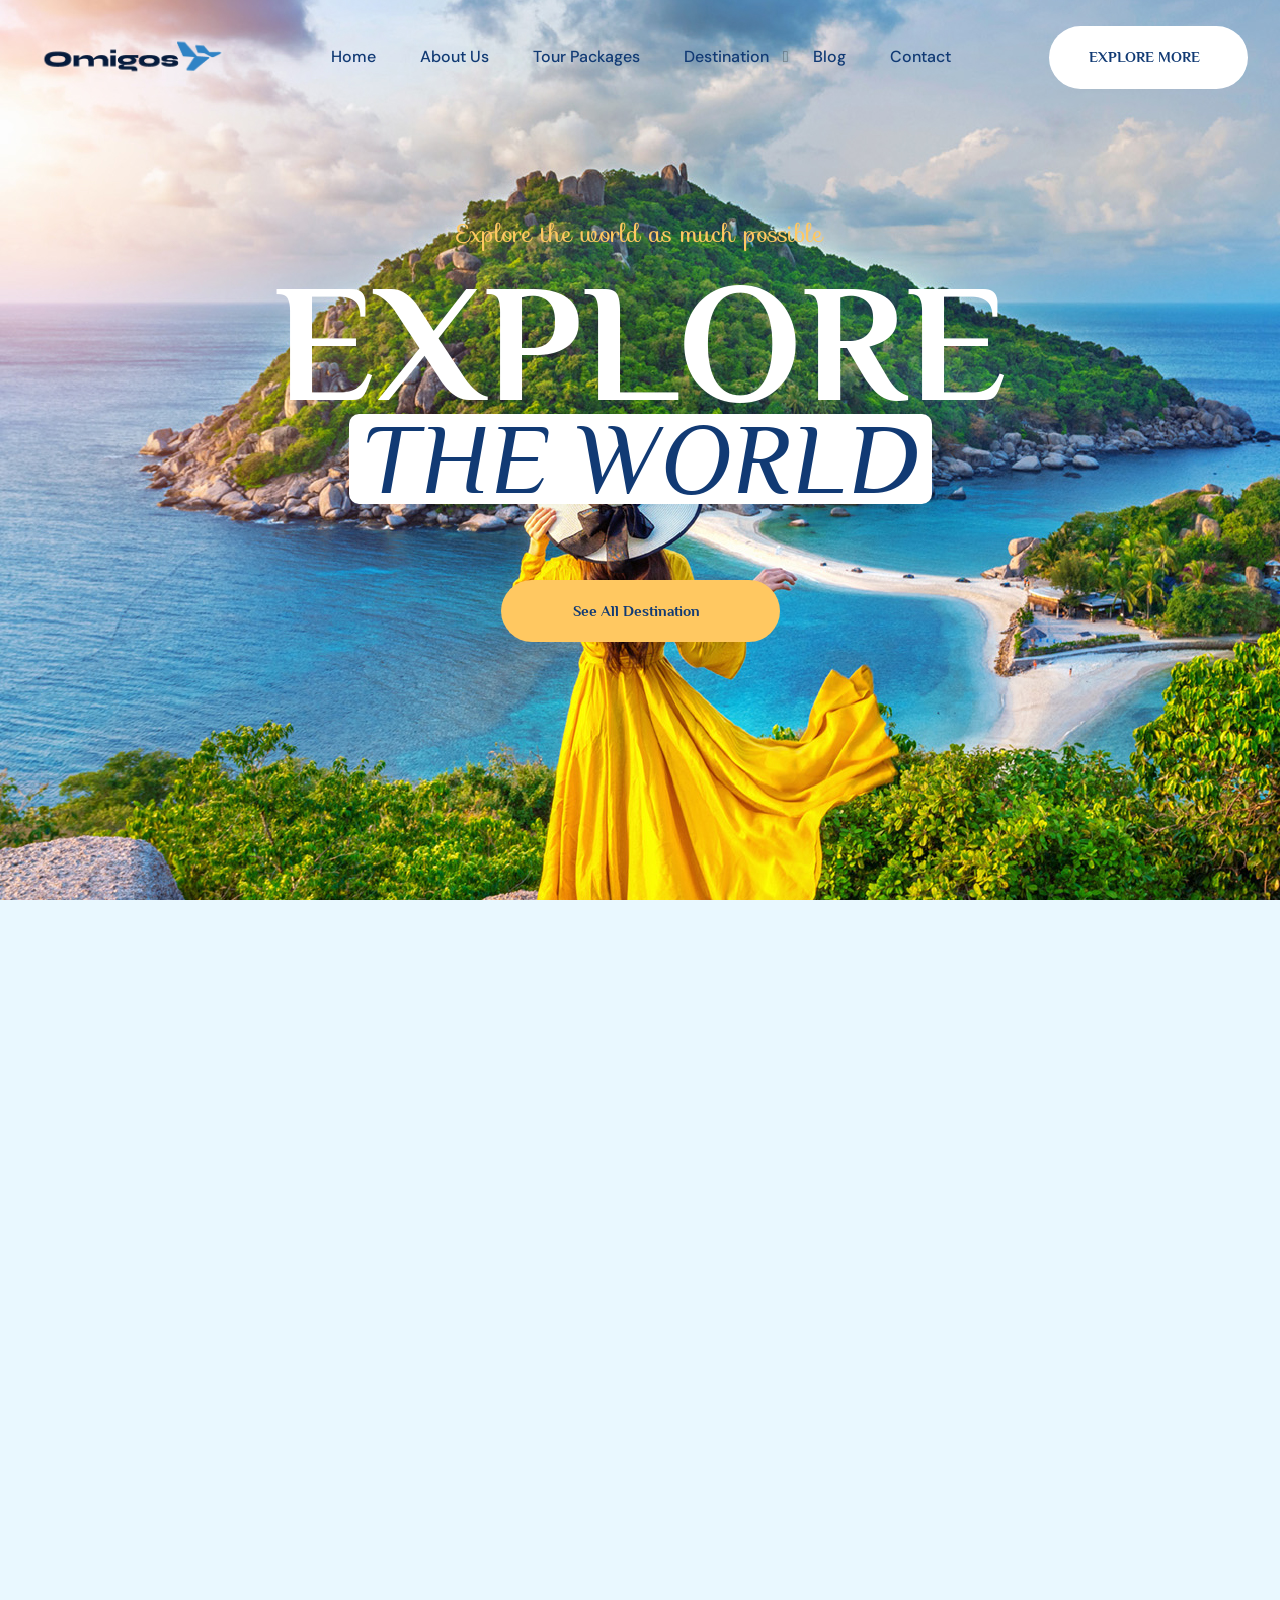
==== commit 8736b855: "Changed all the images in all the required screen, changed content relavent to the travelor company " ====
--- a/index.html
+++ b/index.html
@@ -1,143 +1,185 @@
 <!DOCTYPE html>
 <html lang="en">
-
-<head>
-    <meta charset="UTF-8">
-    <meta http-equiv="X-UA-Compatible" content="IE=edge">
-    <meta name="description" content="Travelor HTML Template">
-    <meta name="keywords" content="Travelor HTML Template">
-    <meta name="robots" content="INDEX,FOLLOW">
-    <meta name="viewport" content="width=device-width, initial-scale=1.0">
+  <head>
+    <meta charset="UTF-8" />
+    <meta http-equiv="X-UA-Compatible" content="IE=edge" />
+    <meta name="description" content="Travelor HTML Template" />
+    <meta name="keywords" content="Travelor HTML Template" />
+    <meta name="robots" content="INDEX,FOLLOW" />
+    <meta name="viewport" content="width=device-width, initial-scale=1.0" />
     <!-- Title -->
-    <title> Travelor - Tours & Travels Multipurpose HTML Template </title>
+    <title>Travelor - Tours & Travels Multipurpose HTML Template</title>
     <!-- Favicon -->
-    <link rel="shortcut icon" href="assets/images/logo/favicon.png">
+    <link rel="shortcut icon" href="assets/images/logo/favicon.png" />
     <!-- Aos -->
-    <link rel="stylesheet" href="assets/css/swiper-bundle.css">
+    <link rel="stylesheet" href="assets/css/swiper-bundle.css" />
     <!-- Aos -->
-    <link rel="stylesheet" href="assets/css/slick.css">
+    <link rel="stylesheet" href="assets/css/slick.css" />
     <!-- Aos -->
-    <link rel="stylesheet" href="assets/css/aos.css">
+    <link rel="stylesheet" href="assets/css/aos.css" />
     <!-- Bootstrap -->
-    <link rel="stylesheet" href="assets/css/bootstrap.min.css">
+    <link rel="stylesheet" href="assets/css/bootstrap.min.css" />
     <!-- Main css -->
-    <link rel="stylesheet" href="assets/css/main.css">
-</head>
-
-<body class="bg-neutral-50">
-
-
-    
-	<!--========= Start Prealoader ==============-->
+    <link rel="stylesheet" href="assets/css/main.css" />
+  </head>
+
+  <body class="bg-neutral-50">
+    <!--========= Start Prealoader ==============-->
     <div class="loading-screen" id="loading-screen">
-        <span class="bar top-bar"></span>
-        <span class="bar down-bar"></span>
-        <div class="animation-preloader">
-            <div class="spinner"><img src="assets/images/loader.gif" alt=""></div>
-            <div class="txt-loading">
-                <span data-text-preloader="T" class="letters-loading">
-                    T
-                </span>
-                <span data-text-preloader="r" class="letters-loading">
-                    r
-                </span>
-                <span data-text-preloader="a" class="letters-loading">
-                    a
-                </span>
-                <span data-text-preloader="v" class="letters-loading">
-                    v
-                </span>
-                <span data-text-preloader="e" class="letters-loading">
-                    e
-                </span>
-				<span data-text-preloader="l" class="letters-loading">
-                    l
-                </span>
-				<span data-text-preloader="o" class="letters-loading">
-                    o
-                </span>
-				<span data-text-preloader="r" class="letters-loading">
-                    r
-                </span>
-            </div>
-        </div>
+      <span class="bar top-bar"></span>
+      <span class="bar down-bar"></span>
+      <div class="animation-preloader">
+        <div class="spinner"><img src="assets/images/loader.gif" alt="" /></div>
+        <div class="txt-loading">
+          <span data-text-preloader="O" class="letters-loading"> O </span>
+          <span data-text-preloader="m" class="letters-loading"> m </span>
+          <span data-text-preloader="i" class="letters-loading"> i </span>
+          <span data-text-preloader="g" class="letters-loading"> g </span>
+          <span data-text-preloader="o" class="letters-loading"> o </span>
+          <span data-text-preloader="s" class="letters-loading"> s </span>
+        </div>
+      </div>
     </div>
     <!--========= End Prealoader ==============-->
 
-
     <!-- Search Popup Start -->
     <div class="search_popup">
-        <div class="container">
-            <div class="row">
-                <div class="col-xxl-12">
-                    <div class="search_wrapper">
-                        <div class="search_top d-flex justify-content-between align-items-center">
-                            <div class="search_logo">
-                                <a href="index.html">
-                                    <img src="assets/images/logo/logo.png" alt="Logo">
-                                </a>
-                            </div>
-                            <div class="search_close">
-                                <button type="button" class="search_close_btn">
-                                    <svg width="18" height="18" viewBox="0 0 18 18" fill="none" xmlns="http://www.w3.org/2000/svg">
-                                        <path d="M17 1L1 17" stroke="currentColor" stroke-width="1.5" stroke-linecap="round" stroke-linejoin="round" />
-                                        <path d="M1 1L17 17" stroke="currentColor" stroke-width="1.5" stroke-linecap="round" stroke-linejoin="round" />
-                                    </svg>
-                                </button>
-                            </div>
-                        </div>
-                        <div class="search_form">
-                            <form action="#">
-                                <div class="search_input">
-                                    <input class="search-input-field" type="text" placeholder="Type here to search...">
-                                    <span class="search-focus-border"></span>
-                                    <button type="submit">
-                                        <svg width="20" height="20" viewBox="0 0 20 20" fill="none" xmlns="http://www.w3.org/2000/svg">
-                                            <path d="M9.55 18.1C14.272 18.1 18.1 14.272 18.1 9.55C18.1 4.82797 14.272 1 9.55 1C4.82797 1 1 4.82797 1 9.55C1 14.272 4.82797 18.1 9.55 18.1Z" stroke="currentColor" stroke-width="1.5" stroke-linecap="round" stroke-linejoin="round" />
-                                            <path d="M19.0002 19.0002L17.2002 17.2002" stroke="currentColor" stroke-width="1.5" stroke-linecap="round" stroke-linejoin="round" />
-                                        </svg>
-                                    </button>
-                                </div>
-                            </form>
-                        </div>
-                    </div>
-                </div>
-            </div>
-        </div>
+      <div class="container">
+        <div class="row">
+          <div class="col-xxl-12">
+            <div class="search_wrapper">
+              <div
+                class="search_top d-flex justify-content-between align-items-center"
+              >
+                <div class="search_logo">
+                  <a href="index.html">
+                    <img src="assets/images/logo/logo.png" alt="Logo" />
+                  </a>
+                </div>
+                <div class="search_close">
+                  <button type="button" class="search_close_btn">
+                    <svg
+                      width="18"
+                      height="18"
+                      viewBox="0 0 18 18"
+                      fill="none"
+                      xmlns="http://www.w3.org/2000/svg"
+                    >
+                      <path
+                        d="M17 1L1 17"
+                        stroke="currentColor"
+                        stroke-width="1.5"
+                        stroke-linecap="round"
+                        stroke-linejoin="round"
+                      />
+                      <path
+                        d="M1 1L17 17"
+                        stroke="currentColor"
+                        stroke-width="1.5"
+                        stroke-linecap="round"
+                        stroke-linejoin="round"
+                      />
+                    </svg>
+                  </button>
+                </div>
+              </div>
+              <div class="search_form">
+                <form action="#">
+                  <div class="search_input">
+                    <input
+                      class="search-input-field"
+                      type="text"
+                      placeholder="Type here to search..."
+                    />
+                    <span class="search-focus-border"></span>
+                    <button type="submit">
+                      <svg
+                        width="20"
+                        height="20"
+                        viewBox="0 0 20 20"
+                        fill="none"
+                        xmlns="http://www.w3.org/2000/svg"
+                      >
+                        <path
+                          d="M9.55 18.1C14.272 18.1 18.1 14.272 18.1 9.55C18.1 4.82797 14.272 1 9.55 1C4.82797 1 1 4.82797 1 9.55C1 14.272 4.82797 18.1 9.55 18.1Z"
+                          stroke="currentColor"
+                          stroke-width="1.5"
+                          stroke-linecap="round"
+                          stroke-linejoin="round"
+                        />
+                        <path
+                          d="M19.0002 19.0002L17.2002 17.2002"
+                          stroke="currentColor"
+                          stroke-width="1.5"
+                          stroke-linecap="round"
+                          stroke-linejoin="round"
+                        />
+                      </svg>
+                    </button>
+                  </div>
+                </form>
+              </div>
+            </div>
+          </div>
+        </div>
+      </div>
     </div>
     <div class="search-popup-overlay"></div>
     <!-- Search Popup End-->
 
-
-
-
     <!--==================== mouse cursor drag start ====================-->
     <div class="mouseCursor cursor-outer d-none"></div>
-     <div class="mouseCursor cursor-inner">
-         <span class="inner-text-1 tw-text-lg fw-bold text-main-600">
-            <span>
-                <svg width="48" height="47" viewBox="0 0 48 47" fill="none" xmlns="http://www.w3.org/2000/svg">
-                <path fill-rule="evenodd" clip-rule="evenodd" d="M33.6454 16.1088L15.7477 32.4423L14.3477 30.9082L32.2453 14.5746L33.6454 16.1088Z" fill="#141616" />
-                <path fill-rule="evenodd" clip-rule="evenodd" d="M31.4786 15.2755C27.8709 18.5679 27.8182 24.431 30.9057 27.8141L31.6057 28.5811L33.1398 27.1811L32.4398 26.414C30.0957 23.8454 30.1506 19.2992 32.8787 16.8096L33.6453 16.1099L32.2453 14.5758L31.4786 15.2755Z" fill="#141616" />
-                <path fill-rule="evenodd" clip-rule="evenodd" d="M32.8783 16.8088C29.2706 20.1012 23.4271 19.6189 20.3397 16.2358L19.6396 15.4688L21.1738 14.0687L21.8738 14.8358C24.218 17.4045 28.7502 17.7643 31.4783 15.2747L32.2449 14.575L33.645 16.1091L32.8783 16.8088Z" fill="#141616" />
-                </svg>
-            </span>
-            <br>
-            About us
-         </span>
-         <span class="inner-text-2">
-             <span>
-                 <svg width="63" height="63" viewBox="0 0 63 63" fill="none" xmlns="http://www.w3.org/2000/svg">
-                 <path
-                     d="M0.132374 56.2074L6.68723 62.776C6.98521 63.0747 8.773 63.0747 9.07084 62.776L47.2086 25.4537C47.8044 24.8564 48.4004 24.5578 49.2942 24.5578C49.5922 24.5578 50.1881 24.5578 50.486 24.8564C51.6778 25.155 52.2736 26.3494 52.2736 27.5437V46.3542V46.6529H61.8082C62.404 46.6529 62.7022 46.6529 63 46.6529V0.970426C63 0.970426 63 0.970427 62.4042 0.373196C61.8083 -0.224035 62.1063 0.0747274 61.5102 0.0747274H16.8176C16.8176 0.373196 16.8176 0.671811 16.8176 1.56766V10.8234C16.8176 11.4205 16.8176 12.0177 16.8176 12.0177H35.8865C37.0783 12.0177 38.2701 12.6148 38.5679 13.8091C39.1638 15.0034 38.8659 16.1978 37.9721 17.0936L0.728355 54.1174C0.430367 54.416 0.132374 54.7146 0.132374 55.3117C-0.16547 55.9088 0.132374 55.9088 0.132374 56.2074Z"
-                     fill="currentColor" />
-                 </svg>
-             </span>
-         </span>
-     </div>
+    <div class="mouseCursor cursor-inner">
+      <span class="inner-text-1 tw-text-lg fw-bold text-main-600">
+        <span>
+          <svg
+            width="48"
+            height="47"
+            viewBox="0 0 48 47"
+            fill="none"
+            xmlns="http://www.w3.org/2000/svg"
+          >
+            <path
+              fill-rule="evenodd"
+              clip-rule="evenodd"
+              d="M33.6454 16.1088L15.7477 32.4423L14.3477 30.9082L32.2453 14.5746L33.6454 16.1088Z"
+              fill="#141616"
+            />
+            <path
+              fill-rule="evenodd"
+              clip-rule="evenodd"
+              d="M31.4786 15.2755C27.8709 18.5679 27.8182 24.431 30.9057 27.8141L31.6057 28.5811L33.1398 27.1811L32.4398 26.414C30.0957 23.8454 30.1506 19.2992 32.8787 16.8096L33.6453 16.1099L32.2453 14.5758L31.4786 15.2755Z"
+              fill="#141616"
+            />
+            <path
+              fill-rule="evenodd"
+              clip-rule="evenodd"
+              d="M32.8783 16.8088C29.2706 20.1012 23.4271 19.6189 20.3397 16.2358L19.6396 15.4688L21.1738 14.0687L21.8738 14.8358C24.218 17.4045 28.7502 17.7643 31.4783 15.2747L32.2449 14.575L33.645 16.1091L32.8783 16.8088Z"
+              fill="#141616"
+            />
+          </svg>
+        </span>
+        <br />
+        About us
+      </span>
+      <span class="inner-text-2">
+        <span>
+          <svg
+            width="63"
+            height="63"
+            viewBox="0 0 63 63"
+            fill="none"
+            xmlns="http://www.w3.org/2000/svg"
+          >
+            <path
+              d="M0.132374 56.2074L6.68723 62.776C6.98521 63.0747 8.773 63.0747 9.07084 62.776L47.2086 25.4537C47.8044 24.8564 48.4004 24.5578 49.2942 24.5578C49.5922 24.5578 50.1881 24.5578 50.486 24.8564C51.6778 25.155 52.2736 26.3494 52.2736 27.5437V46.3542V46.6529H61.8082C62.404 46.6529 62.7022 46.6529 63 46.6529V0.970426C63 0.970426 63 0.970427 62.4042 0.373196C61.8083 -0.224035 62.1063 0.0747274 61.5102 0.0747274H16.8176C16.8176 0.373196 16.8176 0.671811 16.8176 1.56766V10.8234C16.8176 11.4205 16.8176 12.0177 16.8176 12.0177H35.8865C37.0783 12.0177 38.2701 12.6148 38.5679 13.8091C39.1638 15.0034 38.8659 16.1978 37.9721 17.0936L0.728355 54.1174C0.430367 54.416 0.132374 54.7146 0.132374 55.3117C-0.16547 55.9088 0.132374 55.9088 0.132374 56.2074Z"
+              fill="currentColor"
+            />
+          </svg>
+        </span>
+      </span>
+    </div>
     <!--==================== mouse cursor drag end ====================-->
-
-
 
     <!--==================== Overlay Start ====================-->
     <div class="overlay"></div>
@@ -153,9 +195,14 @@
 
     <!-- ==================== Scroll to Top End Here ==================== -->
     <div class="progress-wrap cursor-big">
-        <svg class="progress-circle svg-content" width="100%" height="100%" viewBox="-1 -1 102 102">
-            <path d="M50,1 a49,49 0 0,1 0,98 a49,49 0 0,1 0,-98" />
-        </svg>
+      <svg
+        class="progress-circle svg-content"
+        width="100%"
+        height="100%"
+        viewBox="-1 -1 102 102"
+      >
+        <path d="M50,1 a49,49 0 0,1 0,98 a49,49 0 0,1 0,-98" />
+      </svg>
     </div>
     <!-- ==================== Scroll to Top End Here ==================== -->
 
@@ -165,757 +212,1021 @@
     <!-- Custom Cursor End -->
 
     <!-- ==================== Mobile Menu Start Here ==================== -->
-<div class="mobile-menu d-lg-none d-block scroll-sm position-fixed bg-white tw-w-300-px tw-h-screen overflow-y-auto tw-p-6 tw-z-999 tw--translate-x-full tw-pb-68 ">
-
-    <button type="button" class="close-button position-absolute tw-end-0 top-0 tw-me-2 tw-mt-2 tw-w-605 tw-h-605 rounded-circle d-flex justify-content-center align-items-center text-neutral-900 bg-neutral-200 hover-bg-neutral-900 hover-text-white"> 
+    <div
+      class="mobile-menu d-lg-none d-block scroll-sm position-fixed bg-white tw-w-300-px tw-h-screen overflow-y-auto tw-p-6 tw-z-999 tw--translate-x-full tw-pb-68"
+    >
+      <button
+        type="button"
+        class="close-button position-absolute tw-end-0 top-0 tw-me-2 tw-mt-2 tw-w-605 tw-h-605 rounded-circle d-flex justify-content-center align-items-center text-neutral-900 bg-neutral-200 hover-bg-neutral-900 hover-text-white"
+      >
         <i class="ph ph-x"></i>
-    </button>
-
-    <div class="mobile-menu__inner">
+      </button>
+
+      <div class="mobile-menu__inner">
         <a href="index.html" class="mobile-menu__logo">
-            <img src="assets/images/logo/logo.png" alt="Logo">
+          <img src="assets/images/logo/logo.png" alt="Logo" />
         </a>
         <div class="mobile-menu__menu">
+          <!-- Nav menu Start -->
+          <ul
+            class="nav-menu d-lg-flex align-items-center nav-menu--mobile d-block tw-mt-8 bg-white tw-px-12 tw-rounded-4xl"
+          >
+            <li class="nav-menu__item position-relative activePage">
+              <a
+                href="index.html"
+                class="nav-menu__link tw-pe-5 text-main-600 tw-py-3 fw-medium w-100 font-dmsans fw-medium"
+                >Home</a
+              >
+            </li>
+            <li class="nav-menu__item position-relative">
+              <a
+                href="about.html"
+                class="nav-menu__link tw-pe-5 text-main-600 tw-py-3 fw-medium w-100 font-dmsans fw-medium"
+                >About Us</a
+              >
+            </li>
+            <li class="nav-menu__item position-relative">
+              <a
+                href="package.html"
+                class="nav-menu__link tw-pe-5 text-main-600 tw-py-3 fw-medium w-100 font-dmsans fw-medium"
+              >
+                Tour Packages
+              </a>
+            </li>
+            <li class="nav-menu__item has-submenu position-relative">
+              <a
+                href="javascript:void(0)"
+                class="nav-menu__link tw-pe-5 text-main-600 tw-py-3 fw-medium w-100 font-dmsans fw-medium"
+              >
+                Destination
+              </a>
+              <ul
+                class="nav-submenu scroll-sm position-absolute start-0 top-100 tw-w-max bg-white overflow-hidden tw-p-2 tw-mt-1 tw-duration-200 tw-z-99"
+              >
+                <li
+                  class="nav-submenu__item d-block tw-rounded tw-duration-200 position-relative"
+                >
+                  <a
+                    href="destination.html"
+                    class="nav-submenu__link text-main-600 fw-medium w-100 d-block tw-py-2 tw-px-305 tw-rounded font-dmsans fw-medium"
+                  >
+                    Destination
+                  </a>
+                </li>
+                <li
+                  class="nav-submenu__item d-block tw-rounded tw-duration-200 position-relative"
+                >
+                  <a
+                    href="destination-details.html?destination=thailand"
+                    class="nav-submenu__link text-main-600 fw-medium w-100 d-block tw-py-2 tw-px-305 tw-rounded font-dmsans fw-medium"
+                    >Thailand</a
+                  >
+                </li>
+                <li
+                  class="nav-submenu__item d-block tw-rounded tw-duration-200 position-relative"
+                >
+                  <a
+                    href="destination-details.html?destination=vietnam"
+                    class="nav-submenu__link text-main-600 fw-medium w-100 d-block tw-py-2 tw-px-305 tw-rounded font-dmsans fw-medium"
+                    >Vietnam</a
+                  >
+                </li>
+                <li
+                  class="nav-submenu__item d-block tw-rounded tw-duration-200 position-relative"
+                >
+                  <a
+                    href="destination-details.html?destination=dubai"
+                    class="nav-submenu__link text-main-600 fw-medium w-100 d-block tw-py-2 tw-px-305 tw-rounded font-dmsans fw-medium"
+                    >Dubai</a
+                  >
+                </li>
+              </ul>
+            </li>
+            <li class="nav-menu__item position-relative">
+              <a
+                href="blog.html"
+                class="nav-menu__link tw-pe-5 text-main-600 tw-py-3 fw-medium w-100 font-dmsans fw-medium"
+                >Blog</a
+              >
+            </li>
+            <li class="nav-menu__item">
+              <a
+                href="contact.html"
+                class="nav-menu__link text-main-600 tw-py-3 fw-medium w-100 font-dmsans"
+                >Contact</a
+              >
+            </li>
+          </ul>
+          <!-- Nav menu End  -->
+        </div>
+      </div>
+    </div>
+    <!-- ==================== Mobile Menu End Here ==================== -->
+
+    <!-- ==================== Header Start Here ==================== -->
+    <header class="header header-two transition-all">
+      <div class="container-fluid">
+        <nav class="d-flex align-items-center justify-content-between">
+          <!-- Logo Start -->
+          <div class="logo">
+            <a href="index.html" class="link">
+              <img
+                src="assets/images/logo/logo.png"
+                alt="Logo"
+                class="max-w-200-px"
+              />
+            </a>
+          </div>
+          <!-- Logo End  -->
+
+          <!-- Menu Start  -->
+          <div class="header-menu header-two-menu d-lg-block d-none">
             <!-- Nav menu Start -->
-<ul class="nav-menu d-lg-flex align-items-center nav-menu--mobile d-block tw-mt-8 bg-white tw-px-12 tw-rounded-4xl">
-    <li class="nav-menu__item has-submenu position-relative activePage">
-        <a href="javascript:void(0)" class="nav-menu__link tw-pe-5 text-main-600 tw-py-3 fw-medium w-100 font-dmsans fw-medium">Home</a>
-        <ul class="nav-submenu scroll-sm position-absolute start-0 top-100 tw-w-max bg-white overflow-hidden tw-p-2 tw-mt-1 tw-duration-200 tw-z-99">
-            <li class="nav-menu__item activePage">
-                <a href="index.html" class="nav-submenu__link text-main-600 fw-medium w-100 d-block tw-py-2 tw-px-305 tw-rounded font-dmsans fw-medium"> Home One</a>
-            </li>
-            <li class="nav-submenu__item d-block tw-rounded tw-duration-200 position-relative">
-                <a href="index-2.html" class="nav-submenu__link text-main-600 fw-medium w-100 d-block tw-py-2 tw-px-305 tw-rounded font-dmsans fw-medium"> Home Two</a>
-            </li>
-            <li class="nav-submenu__item d-block tw-rounded tw-duration-200 position-relative">
-                <a href="index-3.html" class="nav-submenu__link text-main-600 fw-medium w-100 d-block tw-py-2 tw-px-305 tw-rounded font-dmsans fw-medium"> Home Three</a>
-            </li>
-        </ul>
-    </li>
-    <li class="nav-menu__item has-submenu position-relative">
-        <a href="javascript:void(0)" class="nav-menu__link tw-pe-5 text-main-600 tw-py-3 fw-medium w-100 font-dmsans fw-medium">Pages</a>
-        <ul class="nav-submenu scroll-sm position-absolute start-0 top-100 tw-w-max bg-white overflow-hidden tw-p-2 tw-mt-1 tw-duration-200 tw-z-99">
-            <li class="nav-submenu__item d-block tw-rounded tw-duration-200 position-relative">
-                <a href="about.html" class="nav-submenu__link text-main-600 fw-medium w-100 d-block tw-py-2 tw-px-305 tw-rounded font-dmsans fw-medium"> About Us</a>
-            </li>
-            <li class="nav-submenu__item d-block tw-rounded tw-duration-200 position-relative">
-                <a href="team.html" class="nav-submenu__link text-main-600 fw-medium w-100 d-block tw-py-2 tw-px-305 tw-rounded font-dmsans fw-medium"> Team </a>
-            </li>
-            <li class="nav-submenu__item d-block tw-rounded tw-duration-200 position-relative">
-                <a href="team-details.html" class="nav-submenu__link text-main-600 fw-medium w-100 d-block tw-py-2 tw-px-305 tw-rounded font-dmsans fw-medium"> Team Details </a>
-            </li>
-            <li class="nav-submenu__item d-block tw-rounded tw-duration-200 position-relative">
-                <a href="gallary.html" class="nav-submenu__link text-main-600 fw-medium w-100 d-block tw-py-2 tw-px-305 tw-rounded font-dmsans fw-medium"> Gallary </a>
-            </li>
-            <li class="nav-submenu__item d-block tw-rounded tw-duration-200 position-relative">
-                <a href="faq.html" class="nav-submenu__link text-main-600 fw-medium w-100 d-block tw-py-2 tw-px-305 tw-rounded font-dmsans fw-medium"> FAQ </a>
-            </li>
-        </ul>
-    </li>
-    <li class="nav-menu__item has-submenu position-relative">
-        <a href="javascript:void(0)" class="nav-menu__link tw-pe-5 text-main-600 tw-py-3 fw-medium w-100 font-dmsans fw-medium"> Tours </a>
-        <ul class="nav-submenu scroll-sm position-absolute start-0 top-100 tw-w-max bg-white overflow-hidden tw-p-2 tw-mt-1 tw-duration-200 tw-z-99">
-            <li class="nav-submenu__item d-block tw-rounded tw-duration-200 position-relative">
-                <a href="package.html" class="nav-submenu__link text-main-600 fw-medium w-100 d-block tw-py-2 tw-px-305 tw-rounded font-dmsans fw-medium"> Tour Package </a>
-            </li>
-            <li class="nav-submenu__item d-block tw-rounded tw-duration-200 position-relative">
-                <a href="package-v2.html" class="nav-submenu__link text-main-600 fw-medium w-100 d-block tw-py-2 tw-px-305 tw-rounded font-dmsans fw-medium"> Tour Package V2 </a>
-            </li>
-            <li class="nav-submenu__item d-block tw-rounded tw-duration-200 position-relative">
-                <a href="package-details.html" class="nav-submenu__link text-main-600 fw-medium w-100 d-block tw-py-2 tw-px-305 tw-rounded font-dmsans fw-medium"> Tour Package Details</a>
-            </li>
-        </ul>
-    </li>
-    <li class="nav-menu__item has-submenu position-relative">
-        <a href="javascript:void(0)" class="nav-menu__link tw-pe-5 text-main-600 tw-py-3 fw-medium w-100 font-dmsans fw-medium"> Destination </a>
-        <ul class="nav-submenu scroll-sm position-absolute start-0 top-100 tw-w-max bg-white overflow-hidden tw-p-2 tw-mt-1 tw-duration-200 tw-z-99">
-            <li class="nav-submenu__item d-block tw-rounded tw-duration-200 position-relative">
-                <a href="destination.html" class="nav-submenu__link text-main-600 fw-medium w-100 d-block tw-py-2 tw-px-305 tw-rounded font-dmsans fw-medium"> Destination </a>
-            </li>
-            <li class="nav-submenu__item d-block tw-rounded tw-duration-200 position-relative">
-                <a href="destination-details.html" class="nav-submenu__link text-main-600 fw-medium w-100 d-block tw-py-2 tw-px-305 tw-rounded font-dmsans fw-medium">Destination Details</a>
-            </li>
-        </ul>
-    </li>
-    <li class="nav-menu__item has-submenu position-relative">
-        <a href="javascript:void(0)" class="nav-menu__link tw-pe-5 text-main-600 tw-py-3 fw-medium w-100 font-dmsans fw-medium">Blog</a>
-        <ul class="nav-submenu scroll-sm position-absolute start-0 top-100 tw-w-max bg-white overflow-hidden tw-p-2 tw-mt-1 tw-duration-200 tw-z-99">
-            <li class="nav-submenu__item d-block tw-rounded tw-duration-200 position-relative">
-                <a href="blog.html" class="nav-submenu__link text-main-600 fw-medium w-100 d-block tw-py-2 tw-px-305 tw-rounded font-dmsans fw-medium"> Blog</a>
-            </li>
-            <li class="nav-submenu__item d-block tw-rounded tw-duration-200 position-relative">
-                <a href="blog-details.html" class="nav-submenu__link text-main-600 fw-medium w-100 d-block tw-py-2 tw-px-305 tw-rounded font-dmsans fw-medium"> Blog Details</a>
-            </li>
-        </ul>
-    </li>
-    <li class="nav-menu__item">
-        <a href="contact.html" class="nav-menu__link text-main-600 tw-py-3 fw-medium w-100 font-dmsans">Contact</a>
-    </li>
-</ul>
-<!-- Nav menu End  -->
-        </div>
-    </div>
-</div>
-<!-- ==================== Mobile Menu End Here ==================== -->
-
-<!-- ==================== Header Start Here ==================== -->
-<header class="header header-two transition-all">
-    <div class="container-fluid">
-        <nav class="d-flex align-items-center justify-content-between">
-            <!-- Logo Start -->
-            <div class="logo">
-                <a href="index.html" class="link">
-                    <img src="assets/images/logo/logo.png" alt="Logo" class="max-w-200-px">
+            <ul class="nav-menu d-lg-flex align-items-center tw-gap-6">
+              <li class="nav-menu__item position-relative activePage">
+                <a
+                  href="index.html"
+                  class="nav-menu__link tw-pe-5 text-main-600 tw-py-3 fw-medium w-100 font-dmsans fw-medium"
+                  >Home</a
+                >
+              </li>
+              <li class="nav-menu__item position-relative">
+                <a
+                  href="about.html"
+                  class="nav-menu__link tw-pe-5 text-main-600 tw-py-3 fw-medium w-100 font-dmsans fw-medium"
+                  >About Us</a
+                >
+              </li>
+              <li class="nav-menu__item position-relative">
+                <a
+                  href="package.html"
+                  class="nav-menu__link tw-pe-5 text-main-600 tw-py-3 fw-medium w-100 font-dmsans fw-medium"
+                >
+                  Tour Packages
                 </a>
-            </div>
-            <!-- Logo End  -->
-
-            <!-- Menu Start  -->
-            <div class="header-menu header-two-menu d-lg-block d-none">
-                <!-- Nav menu Start -->
-<ul class="nav-menu d-lg-flex align-items-center tw-gap-6">
-    <li class="nav-menu__item position-relative activePage">
-        <a href="javascript:void(0)" class="nav-menu__link tw-pe-5 text-main-600 tw-py-3 fw-medium w-100 font-dmsans fw-medium">Home</a>
-        <ul class="nav-submenu scroll-sm position-absolute start-0 top-100 tw-w-max bg-white tw-rounded-md overflow-hidden tw-p-2 tw-mt-1 tw-duration-200 tw-z-99">
-            <li class="nav-menu__item activePage">
-                <a href="index.html" class="nav-submenu__link   text-main-600 fw-medium w-100 d-block tw-py-2 tw-px-305 tw-rounded font-dmsans fw-medium"> Home One</a>
-            </li>
-            <li class="nav-submenu__item d-block tw-rounded tw-duration-200 position-relative">
-                <a href="index-2.html" class="nav-submenu__link   text-main-600 fw-medium w-100 d-block tw-py-2 tw-px-305 tw-rounded font-dmsans fw-medium"> Home Two</a>
-            </li>
-            <li class="nav-submenu__item d-block tw-rounded tw-duration-200 position-relative">
-                <a href="index-3.html" class="nav-submenu__link   text-main-600 fw-medium w-100 d-block tw-py-2 tw-px-305 tw-rounded font-dmsans fw-medium"> Home Three</a>
-            </li>
-        </ul>
-    </li>
-    <li class="nav-menu__item has-submenu position-relative">
-        <a href="javascript:void(0)" class="nav-menu__link tw-pe-5 text-main-600 tw-py-3 fw-medium w-100 font-dmsans fw-medium">Pages</a>
-        <ul class="nav-submenu scroll-sm position-absolute start-0 top-100 tw-w-max bg-white tw-rounded-md overflow-hidden tw-p-2 tw-mt-1 tw-duration-200 tw-z-99">
-            <li class="nav-submenu__item d-block tw-rounded tw-duration-200 position-relative">
-                <a href="about.html" class="nav-submenu__link   text-main-600 fw-medium w-100 d-block tw-py-2 tw-px-305 tw-rounded font-dmsans fw-medium"> About Us</a>
-            </li>
-            <li class="nav-submenu__item d-block tw-rounded tw-duration-200 position-relative">
-                <a href="team.html" class="nav-submenu__link   text-main-600 fw-medium w-100 d-block tw-py-2 tw-px-305 tw-rounded font-dmsans fw-medium"> Team </a>
-            </li>
-            <li class="nav-submenu__item d-block tw-rounded tw-duration-200 position-relative">
-                <a href="team-details.html" class="nav-submenu__link   text-main-600 fw-medium w-100 d-block tw-py-2 tw-px-305 tw-rounded font-dmsans fw-medium"> Team Details </a>
-            </li>
-            <li class="nav-submenu__item d-block tw-rounded tw-duration-200 position-relative">
-                <a href="gallary.html" class="nav-submenu__link   text-main-600 fw-medium w-100 d-block tw-py-2 tw-px-305 tw-rounded font-dmsans fw-medium"> Gallary </a>
-            </li>
-            <li class="nav-submenu__item d-block tw-rounded tw-duration-200 position-relative">
-                <a href="faq.html" class="nav-submenu__link   text-main-600 fw-medium w-100 d-block tw-py-2 tw-px-305 tw-rounded font-dmsans fw-medium"> FAQ </a>
-            </li>
-        </ul>
-    </li>
-    <li class="nav-menu__item has-submenu position-relative">
-        <a href="javascript:void(0)" class="nav-menu__link tw-pe-5 text-main-600 tw-py-3 fw-medium w-100 font-dmsans fw-medium"> Tours </a>
-        <ul class="nav-submenu scroll-sm position-absolute start-0 top-100 tw-w-max bg-white tw-rounded-md overflow-hidden tw-p-2 tw-mt-1 tw-duration-200 tw-z-99">
-            <li class="nav-submenu__item d-block tw-rounded tw-duration-200 position-relative">
-                <a href="package.html" class="nav-submenu__link   text-main-600 fw-medium w-100 d-block tw-py-2 tw-px-305 tw-rounded font-dmsans fw-medium"> Tour Package </a>
-            </li>
-            <li class="nav-submenu__item d-block tw-rounded tw-duration-200 position-relative">
-                <a href="package-v2.html" class="nav-submenu__link   text-main-600 fw-medium w-100 d-block tw-py-2 tw-px-305 tw-rounded font-dmsans fw-medium"> Tour Package V2 </a>
-            </li>
-            <li class="nav-submenu__item d-block tw-rounded tw-duration-200 position-relative">
-                <a href="package-details.html" class="nav-submenu__link   text-main-600 fw-medium w-100 d-block tw-py-2 tw-px-305 tw-rounded font-dmsans fw-medium"> Tour Package Details</a>
-            </li>
-        </ul>
-    </li>
-    <li class="nav-menu__item has-submenu position-relative">
-        <a href="javascript:void(0)" class="nav-menu__link tw-pe-5 text-main-600 tw-py-3 fw-medium w-100 font-dmsans fw-medium"> Destination </a>
-        <ul class="nav-submenu scroll-sm position-absolute start-0 top-100 tw-w-max bg-white tw-rounded-md overflow-hidden tw-p-2 tw-mt-1 tw-duration-200 tw-z-99">
-            <li class="nav-submenu__item d-block tw-rounded tw-duration-200 position-relative">
-                <a href="destination.html" class="nav-submenu__link   text-main-600 fw-medium w-100 d-block tw-py-2 tw-px-305 tw-rounded font-dmsans fw-medium"> Destination </a>
-            </li>
-            <li class="nav-submenu__item d-block tw-rounded tw-duration-200 position-relative">
-                <a href="destination-details.html" class="nav-submenu__link   text-main-600 fw-medium w-100 d-block tw-py-2 tw-px-305 tw-rounded font-dmsans fw-medium">Destination Details</a>
-            </li>
-        </ul>
-    </li>
-    <li class="nav-menu__item has-submenu position-relative">
-        <a href="javascript:void(0)" class="nav-menu__link tw-pe-5 text-main-600 tw-py-3 fw-medium w-100 font-dmsans fw-medium">Blog</a>
-        <ul class="nav-submenu scroll-sm position-absolute start-0 top-100 tw-w-max bg-white tw-rounded-md overflow-hidden tw-p-2 tw-mt-1 tw-duration-200 tw-z-99">
-            <li class="nav-submenu__item d-block tw-rounded tw-duration-200 position-relative">
-                <a href="blog.html" class="nav-submenu__link   text-main-600 fw-medium w-100 d-block tw-py-2 tw-px-305 tw-rounded font-dmsans fw-medium"> Blog</a>
-            </li>
-            <li class="nav-submenu__item d-block tw-rounded tw-duration-200 position-relative">
-                <a href="blog-details.html" class="nav-submenu__link   text-main-600 fw-medium w-100 d-block tw-py-2 tw-px-305 tw-rounded font-dmsans fw-medium"> Blog Details</a>
-            </li>
-        </ul>
-    </li>
-    <li class="nav-menu__item">
-        <a href="contact.html" class="nav-menu__link text-main-600 tw-py-3 fw-medium w-100 font-dmsans">Contact</a>
-    </li>
-</ul>
-<!-- Nav menu End  -->
-            </div>
-            <!-- Menu End  -->
-
-            <!-- Header Right start -->
-            <div class="">
-                <div class="d-flex align-items-center tw-gap-29">
-                    <div class="header-btn-wrap d-flex align-items-center tw-gap-5">
-                        <div>
-                            <button class="open-search">
-                                <span><img src="assets/images/icon/shop.svg" alt="shop"></span>
-                            </button>
+              </li>
+              <li class="nav-menu__item has-submenu position-relative">
+                <a
+                  href="javascript:void(0)"
+                  class="nav-menu__link tw-pe-5 text-main-600 tw-py-3 fw-medium w-100 font-dmsans fw-medium"
+                >
+                  Destination
+                </a>
+                <ul
+                  class="nav-submenu scroll-sm position-absolute start-0 top-100 tw-w-max bg-white tw-rounded-md overflow-hidden tw-p-2 tw-mt-1 tw-duration-200 tw-z-99"
+                >
+                  <li
+                    class="nav-submenu__item d-block tw-rounded tw-duration-200 position-relative"
+                  >
+                    <a
+                      href="destination.html"
+                      class="nav-submenu__link text-main-600 fw-medium w-100 d-block tw-py-2 tw-px-305 tw-rounded font-dmsans fw-medium"
+                    >
+                      Destination
+                    </a>
+                  </li>
+                  <li
+                    class="nav-submenu__item d-block tw-rounded tw-duration-200 position-relative"
+                  >
+                    <a
+                      href="destination-details.html?destination=thailand"
+                      class="nav-submenu__link text-main-600 fw-medium w-100 d-block tw-py-2 tw-px-305 tw-rounded font-dmsans fw-medium"
+                      >Thailand</a
+                    >
+                  </li>
+                  <li
+                    class="nav-submenu__item d-block tw-rounded tw-duration-200 position-relative"
+                  >
+                    <a
+                      href="destination-details.html?destination=vietnam"
+                      class="nav-submenu__link text-main-600 fw-medium w-100 d-block tw-py-2 tw-px-305 tw-rounded font-dmsans fw-medium"
+                      >Vietnam</a
+                    >
+                  </li>
+                  <li
+                    class="nav-submenu__item d-block tw-rounded tw-duration-200 position-relative"
+                  >
+                    <a
+                      href="destination-details.html?destination=dubai"
+                      class="nav-submenu__link text-main-600 fw-medium w-100 d-block tw-py-2 tw-px-305 tw-rounded font-dmsans fw-medium"
+                      >Dubai</a
+                    >
+                  </li>
+                </ul>
+              </li>
+              <li class="nav-menu__item position-relative">
+                <a
+                  href="blog.html"
+                  class="nav-menu__link tw-pe-5 text-main-600 tw-py-3 fw-medium w-100 font-dmsans fw-medium"
+                  >Blog</a
+                >
+              </li>
+              <li class="nav-menu__item">
+                <a
+                  href="contact.html"
+                  class="nav-menu__link text-main-600 tw-py-3 fw-medium w-100 font-dmsans"
+                  >Contact</a
+                >
+              </li>
+            </ul>
+            <!-- Nav menu End  -->
+          </div>
+          <!-- Menu End  -->
+
+          <!-- Header Right start -->
+          <div class="">
+            <div class="d-flex align-items-center tw-gap-29">
+              <div class="header-button">
+                <a
+                  class="primary-btn bg-white text-main-600 tw-py-5 tw-px-10 fs-15 text-uppercase fw-bold font-heading tw-gap-2 d-inline-flex align-items-center tw-rounded-4xl"
+                  href="contact.html"
+                  >explore more <i class="ph ph-arrow-up-right"></i
+                ></a>
+              </div>
+            </div>
+          </div>
+          <button
+            type="button"
+            class="toggle-mobileMenu leading-none d-lg-none ms-3 text-neutral-800 tw-text-9"
+          >
+            <i class="ph ph-list"></i>
+          </button>
+          <!-- Header Right End  -->
+        </nav>
+      </div>
+    </header>
+    <!-- ==================== Header End Here ==================== -->
+    <div id="scrollSmoother-container">
+      <section class="banner-two-area tw-pt-29">
+        <div
+          class="banner-two-bg background-img position-absolute w-100 top-0 start-0 z-n1"
+          data-background-image="assets/images/banner/banner-two-bg.jpg"
+        ></div>
+        <div class="container">
+          <div class="row justify-content-center">
+            <div class="col-xl-8">
+              <div class="text-center">
+                <h6
+                  class="section-subtitle font-sofia tw-text-2xl fw-normal tw-mb-12"
+                >
+                  Explore the world as much possible
+                </h6>
+                <h1
+                  class="banner-two-title text-uppercase tw-mb-19 char-animation"
+                >
+                  Explore
+                  <span class="fw-normal fst-italic" style="color: #113a74"
+                    >the World</span
+                  >
+                </h1>
+                <div class="banner-two-button">
+                  <a
+                    class="primary-btn bg-main-two-600 text-main-600 tw-py-5 tw-px-18 fs-15 text-capitalize fw-bold font-heading tw-gap-2 d-inline-flex align-items-center tw-rounded-4xl"
+                    href="contact.html"
+                    >See all destination <i class="ph ph-arrow-up-right"></i
+                  ></a>
+                </div>
+              </div>
+            </div>
+          </div>
+        </div>
+      </section>
+      <div
+        class="advance-area py-140 position-relative z-1"
+        style="margin-top: 60px"
+      >
+        <div class="container-fluid">
+          <div class="row">
+            <div class="col-xl-12">
+              <div class="advance-wrap advance-two-wrap">
+                <!-- item 1 -->
+                <div class="advance-two-item">
+                  <div class="advance-two-thumb">
+                    <img
+                      src="assets/images/advance/advance-two-thumb1.jpg"
+                      alt="thumb"
+                    />
+                  </div>
+                </div>
+
+                <!-- item 2 -->
+                <div class="advance-two-item">
+                  <div class="advance-two-thumb">
+                    <img
+                      src="assets/images/advance/advance-two-thumb2.jpg"
+                      alt="thumb"
+                    />
+                  </div>
+                </div>
+
+                <!-- item 3 -->
+                <div class="advance-two-item">
+                  <div class="advance-two-thumb">
+                    <img
+                      src="assets/images/advance/advance-two-thumb3.jpg"
+                      alt="thumb"
+                    />
+                  </div>
+                </div>
+
+                <!-- item 4 -->
+                <div class="advance-two-item">
+                  <div class="advance-two-thumb">
+                    <img
+                      src="assets/images/advance/advance-two-thumb4.jpg"
+                      alt="thumb"
+                    />
+                  </div>
+                </div>
+
+                <!-- item 5 -->
+                <div class="advance-two-item">
+                  <div class="advance-two-thumb">
+                    <img
+                      src="assets/images/advance/advance-two-thumb5.jpg"
+                      alt="thumb"
+                    />
+                  </div>
+                </div>
+              </div>
+            </div>
+          </div>
+        </div>
+      </div>
+      <section class="position-relative z-1">
+        <div class="container">
+          <div class="row justify-content-center">
+            <div class="col-xl-10">
+              <div class="text-center">
+                <h2 class="travelor-title fw-normal tw-mb-5">Travelor Buddy</h2>
+                <div class="travelor-content tp-cursor-point-area">
+                  <h6 class="travelor-text fw-normal">
+                    <span class="fw-bold">Omigos:</span> your traveling buddy
+                    for <span class="fw-bold">custom</span>,
+                    <span class="fw-bold">group</span>, and
+                    <span class="fw-bold">corporate tours</span>. We plan and
+                    execute <span class="fw-bold">end-to-end trips</span> with
+                    seamless logistics, so you can focus on
+                    <span class="fw-bold">bonding</span>.
+                  </h6>
+                </div>
+              </div>
+            </div>
+          </div>
+        </div>
+        <div
+          class="travelor-plane-shape position-absolute start-0 translate-middle-y z-n1"
+        >
+          <div class="line_shape">
+            <svg
+              width="1920"
+              height="287"
+              viewBox="0 0 1920 287"
+              fill="none"
+              xmlns="http://www.w3.org/2000/svg"
+            >
+              <path
+                id="line_path"
+                d="M0 286C235.807 161.804 715.277 -31.6361 948 104C1192.5 246.5 1698.62 102.064 1920 1"
+                stroke="#CEC7BE"
+                stroke-dasharray="4 4"
+              />
+              <g id="paper-plane">
+                <path
+                  d="M8.52862 0.643979C8.65472 0.654731 12.5944 5.1037 15.7327 8.66873C16.0616 8.64319 16.3357 8.62234 16.3357 8.62234L16.6797 8.10704L19.1766 7.91312L19.3247 9.82093L16.9109 10.0082C17.5051 10.6843 18.0375 11.2905 18.4682 11.7814C21.1362 11.6535 26.2869 11.419 27.1597 11.4798C28.3465 11.5623 30.0418 12.128 30.0368 12.5126C30.0318 12.8972 28.4581 13.7513 27.5404 14.0673C26.8454 14.3064 21.1236 14.8358 18.3473 15.0812C17.9672 15.7098 17.5181 16.4498 17.0277 17.2557L19.8851 17.0334L20.0333 18.9412L17.5364 19.1351L17.1173 18.6791C17.1173 18.6791 16.5828 18.7209 16.1125 18.7568C13.4463 23.1189 10.1742 28.3838 9.92358 28.3613C9.49623 28.3236 8.49302 27.2688 8.49302 27.2688L9.96254 22.7816C9.52126 22.7861 9.19671 22.7262 9.18859 22.6259C9.17946 22.5123 9.58103 22.3871 10.1098 22.3303L10.8472 20.079C10.5083 20.0669 10.2756 20.0104 10.2686 19.9261C10.2611 19.828 10.5617 19.7202 10.9855 19.6563L12.4419 15.2098L6.2911 15.3333L3.00246 20.403L1.50247 20.2363L2.61746 15.6496L4.02107 15.0837C4.02107 15.0837 2.47224 15.1697 2.47782 14.7758C2.4834 14.3819 3.85476 14.0784 3.85476 14.0784L2.61875 13.8202L0.562775 9.68354L2.55228 8.81392L6.31432 13.4946L12.3097 12.4928L10.3991 8.9086C9.84767 8.93961 9.41072 8.87701 9.4014 8.76046C9.39341 8.6582 9.71898 8.54567 10.1719 8.48324L9.06011 6.39696C9.04924 6.39738 9.03867 6.39894 9.02779 6.39936C8.42442 6.44647 7.92762 6.38376 7.91735 6.25891C7.90894 6.14578 8.30449 6.02093 8.82844 5.96421L6.75475 2.07323C6.75475 2.07323 8.31696 0.625839 8.5282 0.6447L8.52862 0.643979Z"
+                  fill="#113A75"
+                />
+              </g>
+            </svg>
+          </div>
+        </div>
+      </section>
+      <section class="py-140 position-relative z-1">
+        <div class="container">
+          <div class="row align-items-center justify-content-between">
+            <div class="col-xl-6 col-lg-7">
+              <div
+                class="section-wrapper tw-mb-14"
+                data-aos="fade-up"
+                data-aos-duration="1000"
+                data-aos-delay="200"
+              >
+                <h6
+                  class="section-subtitle font-sofia tw-text-2xl fw-normal tw-mb-4"
+                >
+                  Populer Destination
+                </h6>
+                <h2 class="section-title fw-normal tw-mb-7 char-animation">
+                  Populer destination
+                </h2>
+                <p class="tw-text-lg fw-normal">
+                  Popular Destination combines seamless communication with
+                  cutting-edge travel planning to ensure your journeys are
+                  smooth, timely, and hassle-free.
+                </p>
+              </div>
+            </div>
+            <div class="col-xl-3 col-lg-4">
+              <div
+                class="counter-button project-two-button d-flex justify-content-end flex-wrap"
+                data-aos="fade-up"
+                data-aos-duration="1000"
+                data-aos-delay="300"
+              >
+                <a
+                  class="primary-btn bg-main-two-600 text-main-600 tw-py-4 tw-px-8 fs-15 text-uppercase fw-bold font-heading tw-gap-2 d-inline-flex align-items-center tw-rounded-4xl"
+                  href="destination-details.html"
+                  >explore more <i class="ph ph-arrow-up-right"></i
+                ></a>
+              </div>
+            </div>
+          </div>
+        </div>
+        <div class="container-fluid gx-0">
+          <div class="row">
+            <div class="project-two-slider">
+              <div class="project-two-active swiper-container">
+                <div class="swiper-wrapper">
+                  <!-- slide 1 -->
+                  <div
+                    class="project-two-wrapper d-flex align-items-center tw-gap-10 bg-white tw-rounded-xl tw-py-11 tw-px-7 position-relative z-1 overflow-hidden flex-wrap row-gap-5 swiper-slide"
+                  >
+                    <div class="project-two-thumb">
+                      <a href="destination-details.html?destination=Thailand"
+                        ><img
+                          src="assets/images/project/project-two-thumb1.jpg"
+                          alt="thumb"
+                      /></a>
+                    </div>
+                    <div>
+                      <p class="project-two-paragraph fw-medium mb-0">
+                        Destination 01
+                      </p>
+                      <h4 class="project-two-title tw-text-10 fw-normal">
+                        <a
+                          class="hover-text-secondary"
+                          href="destination-details.html?destination=thailand"
+                          >Thailand</a
+                        >
+                      </h4>
+                    </div>
+                    <div
+                      class="project-two-text bg-main-two-600 text-main-600 position-absolute"
+                    >
+                      06 Listing
+                    </div>
+                  </div>
+
+                  <!-- slide 2 -->
+                  <div
+                    class="project-two-wrapper d-flex align-items-center tw-gap-10 bg-white tw-rounded-xl tw-py-11 tw-px-7 position-relative z-1 overflow-hidden flex-wrap row-gap-5 swiper-slide"
+                  >
+                    <div class="project-two-thumb">
+                      <a href="destination-details.html?destination=vietnam"
+                        ><img
+                          src="assets/images/project/project-two-thumb2.jpg"
+                          alt="thumb"
+                      /></a>
+                    </div>
+                    <div>
+                      <p class="project-two-paragraph fw-medium mb-0">
+                        Destination 02
+                      </p>
+                      <h4 class="project-two-title tw-text-10 fw-normal">
+                        <a
+                          class="hover-text-secondary"
+                          href="destination-details.html?destination=vietnam"
+                          >Vietnam</a
+                        >
+                      </h4>
+                    </div>
+                    <div
+                      class="project-two-text bg-main-two-600 text-main-600 position-absolute"
+                    >
+                      06 Listing
+                    </div>
+                  </div>
+
+                  <!-- slide 3 -->
+                  <div
+                    class="project-two-wrapper d-flex align-items-center tw-gap-10 bg-white tw-rounded-xl tw-py-11 tw-px-7 position-relative z-1 overflow-hidden flex-wrap row-gap-5 swiper-slide"
+                  >
+                    <div class="project-two-thumb">
+                      <a href="destination-details.html?destination=dubai"
+                        ><img
+                          src="assets/images/project/project-two-thumb3.jpg"
+                          alt="thumb"
+                      /></a>
+                    </div>
+                    <div>
+                      <p class="project-two-paragraph fw-medium mb-0">
+                        Destination 03
+                      </p>
+                      <h4 class="project-two-title tw-text-10 fw-normal">
+                        <a
+                          class="hover-text-secondary"
+                          href="destination-details.html?destination=dubai"
+                          >Dubai</a
+                        >
+                      </h4>
+                    </div>
+                    <div
+                      class="project-two-text bg-main-two-600 text-main-600 position-absolute"
+                    >
+                      06 Listing
+                    </div>
+                  </div>
+
+                  <!-- slide 4 -->
+                  <!-- <div
+                    class="project-two-wrapper d-flex align-items-center tw-gap-10 bg-white tw-rounded-xl tw-py-11 tw-px-7 position-relative z-1 overflow-hidden flex-wrap row-gap-5 swiper-slide"
+                  >
+                    <div class="project-two-thumb">
+                      <a href="destination-details.html"
+                        ><img
+                          src="assets/images/project/project-two-thumb4.jpg"
+                          alt="thumb"
+                      /></a>
+                    </div>
+                    <div>
+                      <p class="project-two-paragraph fw-medium mb-0">
+                        Destination 01
+                      </p>
+                      <h4 class="project-two-title tw-text-10 fw-normal">
+                        <a
+                          class="hover-text-secondary"
+                          href="destination-details.html"
+                          >England</a
+                        >
+                      </h4>
+                    </div>
+                    <div
+                      class="project-two-text bg-main-two-600 text-main-600 position-absolute"
+                    >
+                      06 Listing
+                    </div>
+                  </div> -->
+
+                  <!-- slide 5 -->
+                  <!-- <div
+                    class="project-two-wrapper d-flex align-items-center tw-gap-10 bg-white tw-rounded-xl tw-py-11 tw-px-7 position-relative z-1 overflow-hidden flex-wrap row-gap-5 swiper-slide"
+                  >
+                    <div class="project-two-thumb">
+                      <a href="destination-details.html"
+                        ><img
+                          src="assets/images/project/project-two-thumb5.jpg"
+                          alt="thumb"
+                      /></a>
+                    </div>
+                    <div>
+                      <p class="project-two-paragraph fw-medium mb-0">
+                        Destination 02
+                      </p>
+                      <h4 class="project-two-title tw-text-10 fw-normal">
+                        <a
+                          class="hover-text-secondary"
+                          href="destination-details.html"
+                          >Argentina</a
+                        >
+                      </h4>
+                    </div>
+                    <div
+                      class="project-two-text bg-main-two-600 text-main-600 position-absolute"
+                    >
+                      06 Listing
+                    </div>
+                  </div> -->
+                </div>
+              </div>
+            </div>
+          </div>
+        </div>
+        <div class="project-bg">
+          <img src="assets/images/project/project-bg.jpg" alt="bg" />
+        </div>
+        <div class="project-bg-shape">
+          <img
+            class="project-bg-shape-3 position-absolute start-0 z-1"
+            src="assets/images/project/project-bg-shape3.png"
+            alt="shape"
+          />
+        </div>
+      </section>
+
+      <section class="pb-140 position-relative z-1">
+        <div class="container">
+          <div class="row justify-content-center">
+            <div class="col-xl-8">
+              <div
+                class="section-wrapper text-center tw-mb-10"
+                data-aos="fade-up"
+                data-aos-duration="1000"
+                data-aos-delay="200"
+              >
+                <h6
+                  class="section-subtitle font-sofia tw-text-2xl fw-normal tw-mb-4"
+                >
+                  advance tour plan
+                </h6>
+                <h2 class="section-title fw-normal tw-mb-7 char-animation">
+                  Explore Destinations, Adventures, and Experiences
+                </h2>
+                <p class="section-paragraph tw-text-lg fw-normal">
+                  Discover a wide range of carefully curated tour categories,
+                  from cultural escapes to thrilling adventures, designed to
+                  match every traveler’s passion and style.
+                </p>
+              </div>
+            </div>
+          </div>
+          <div class="row">
+            <div class="col-xl-12">
+              <div class="service-two-slider">
+                <div class="service-two-active swiper-container">
+                  <div class="swiper-wrapper">
+                    <!-- slide 1 -->
+                    <div
+                      class="service-two-wrapper bg-white tw-p-4 tw-rounded-xl tw-mb-8 swiper-slide"
+                      data-aos="fade-up"
+                      data-aos-duration="1000"
+                      data-aos-delay="200"
+                    >
+                      <div class="service-two-thumb tw-mb-5">
+                        <a href="package-details.html"
+                          ><img
+                            class="tw-rounded-xl w-100"
+                            src="assets/images/service/service-two-thumb1.jpg"
+                            alt="thumb"
+                        /></a>
+                      </div>
+                      <div class="service-two-content tw-px-2 tw-mb-2">
+                        <span class="service-two-location"
+                          ><i class="ph ph-map-pin"></i> Pattaya, Thailand</span
+                        >
+                        <h4 class="tw-text-8 fw-normal text-capitalize tw-mb-2">
+                          <a
+                            class="hover-text-secondary"
+                            href="package-details.html"
+                            >No Wallet Package</a
+                          >
+                        </h4>
+                        <p class="service-two-paragraph tw-mb-5">
+                          Discover the wonders of Dubai with iconic skylines,
+                          golden deserts, and luxury experiences. A city where
+                          modern dreams meet timeless Arabian charm.
+                        </p>
+                        <ul
+                          class="tw-mb-5"
+                          style="list-style: disc; margin-left: 20px"
+                        >
+                          <li>Pick up & Drop</li>
+                          <li>Daily Breakfast</li>
+                          <li>Sightseeing</li>
+                          <li>Customize and Group Tour</li>
+                        </ul>
+                        <div
+                          class="service-two-wrap tw-rounded-xl tw-py-4 tw-px-6"
+                        >
+                          <div
+                            class="service-two-star d-flex tw-gap-6 tw-pb-4 tw-mb-6"
+                          >
+                            <span
+                              class="text-main-600 fw-medium d-flex tw-gap-2"
+                              ><i class="ph ph-star"></i> 3.00 </span
+                            >
+                            <span class="text-main-600 fw-medium"
+                              >3 Nights - 4 Days</span
+                            >
+                          </div>
+                          <div
+                            class="d-flex align-items-center justify-content-between flex-wrap row-gap-3"
+                          >
+                            <div class="service-two-price">
+                              <h6>Rs. 11999</h6>
+                              <p>/ Per Person</p>
+                            </div>
+                            <div>
+                              <a
+                                class="font-heading tw-text-sm text-uppercase text-main-600 fw-bold hover-text-secondary"
+                                href="package-details.html"
+                                >EXPLORE MORE
+                                <i class="tw-text-base ph ph-arrow-up-right"></i
+                              ></a>
+                            </div>
+                          </div>
                         </div>
-                        <div>
-                            <button class="open-search" aria-label="search products" title="open search box">
-                                <span><img src="assets/images/icon/search.svg" alt="shop"></span>
-                            </button>
+                      </div>
+                    </div>
+
+                    <!-- slide 2 -->
+                    <div
+                      class="service-two-wrapper bg-white tw-p-4 tw-rounded-xl tw-mb-8 swiper-slide"
+                      data-aos="fade-up"
+                      data-aos-duration="1000"
+                      data-aos-delay="300"
+                    >
+                      <div class="service-two-thumb tw-mb-5">
+                        <a href="package-details.html"
+                          ><img
+                            class="tw-rounded-xl w-100"
+                            src="assets/images/service/service-two-thumb2.jpg"
+                            alt="thumb"
+                        /></a>
+                      </div>
+                      <div class="service-two-content tw-px-2 tw-mb-2">
+                        <span class="service-two-location"
+                          ><i class="ph ph-map-pin"></i> Pattaya, Thailand</span
+                        >
+                        <h4 class="tw-text-8 fw-normal text-capitalize tw-mb-2">
+                          <a
+                            class="hover-text-secondary"
+                            href="package-details.html"
+                            >Group Tour</a
+                          >
+                        </h4>
+                        <p class="service-two-paragraph tw-mb-5">
+                          Explore Vietnam’s rich culture, stunning coastlines,
+                          and bustling city life. Every corner offers history,
+                          adventure, and unforgettable flavors.
+                        </p>
+                        <ul
+                          class="tw-mb-5"
+                          style="list-style: disc; margin-left: 20px"
+                        >
+                          <li>Pick up & Drop</li>
+                          <li>Daily Breakfast</li>
+                          <li>Sightseeing</li>
+                          <li>Customize and Group Tour</li>
+                        </ul>
+                        <div
+                          class="service-two-wrap tw-rounded-xl tw-py-4 tw-px-6"
+                        >
+                          <div
+                            class="service-two-star d-flex tw-gap-6 tw-pb-4 tw-mb-6"
+                          >
+                            <span
+                              class="text-main-600 fw-medium d-flex tw-gap-2"
+                              ><i class="ph ph-star"></i> 3.00</span
+                            >
+                            <span class="text-main-600 fw-medium"
+                              >3 Nights - 4 Days</span
+                            >
+                          </div>
+                          <div
+                            class="d-flex align-items-center justify-content-between flex-wrap row-gap-3"
+                          >
+                            <div class="service-two-price">
+                              <h6>Rs. 11999</h6>
+                              <p>/ Per Person</p>
+                            </div>
+                            <div>
+                              <a
+                                class="font-heading tw-text-sm text-uppercase text-main-600 fw-bold hover-text-secondary"
+                                href="package-details.html"
+                                >EXPLORE MORE
+                                <i class="tw-text-base ph ph-arrow-up-right"></i
+                              ></a>
+                            </div>
+                          </div>
                         </div>
-                    </div>
-                    <div class="header-button">
-                        <a class="primary-btn bg-white text-main-600 tw-py-5 tw-px-10 fs-15 text-uppercase fw-bold font-heading tw-gap-2 d-inline-flex align-items-center tw-rounded-4xl" href="contact.html">explore more <i class="ph ph-arrow-up-right"></i></a>
-                    </div>
-                </div>
-            </div>
-            <button type="button" class="toggle-mobileMenu leading-none d-lg-none ms-3 text-neutral-800 tw-text-9">
-                <i class="ph ph-list"></i>
-            </button>
-            <!-- Header Right End  -->
-        </nav>
-    </div>
-</header>
-<!-- ==================== Header End Here ==================== -->
-<div id="scrollSmoother-container">
-    <section class="banner-two-area tw-pt-29">
-     <div class="banner-two-bg background-img position-absolute w-100 top-0 start-0 z-n1" data-background-image="assets/images/banner/banner-two-bg.jpg"></div>
-     <div class="container">
+                      </div>
+                    </div>
+
+                    <!-- slide 3 -->
+                    <div
+                      class="service-two-wrapper bg-white tw-p-4 tw-rounded-xl tw-mb-8 swiper-slide"
+                      data-aos="fade-up"
+                      data-aos-duration="1000"
+                      data-aos-delay="400"
+                    >
+                      <div class="service-two-thumb tw-mb-5">
+                        <a href="package-details.html"
+                          ><img
+                            class="tw-rounded-xl w-100"
+                            src="assets/images/service/service-two-thumb3.jpg"
+                            alt="thumb"
+                        /></a>
+                      </div>
+                      <div class="service-two-content tw-px-2 tw-mb-2">
+                        <span class="service-two-location"
+                          ><i class="ph ph-map-pin"></i> Pattaya, Thailand</span
+                        >
+                        <h4 class="tw-text-8 fw-normal text-capitalize tw-mb-2">
+                          <a
+                            class="hover-text-secondary"
+                            href="package-details.html"
+                            >Explore Pattaya</a
+                          >
+                        </h4>
+                        <p class="service-two-paragraph tw-mb-5">
+                          Unwind in Thailand with crystal-clear waters, vibrant nightlife, and sacred temples. A destination that blends relaxation, culture, and adventure seamlessly.
+                        </p>
+                        <ul
+                          class="tw-mb-5"
+                          style="list-style: disc; margin-left: 20px"
+                        >
+                          <li>Pick up & Drop</li>
+                          <li>Daily Breakfast</li>
+                          <li>Sightseeing</li>
+                          <li>Customize and Group Tour</li>
+                        </ul>
+                        <div
+                          class="service-two-wrap tw-rounded-xl tw-py-4 tw-px-6"
+                        >
+                          <div
+                            class="service-two-star d-flex tw-gap-6 tw-pb-4 tw-mb-6"
+                          >
+                            <span
+                              class="text-main-600 fw-medium d-flex tw-gap-2"
+                              ><i class="ph ph-star"></i> 4.00</span
+                            >
+                            <span class="text-main-600 fw-medium"
+                              >4 Nights - 3 Days</span
+                            >
+                          </div>
+                          <div
+                            class="d-flex align-items-center justify-content-between flex-wrap row-gap-3"
+                          >
+                            <div class="service-two-price">
+                              <h6>Rs. 13999</h6>
+                              <p>/ Per Person</p>
+                            </div>
+                            <div>
+                              <a
+                                class="font-heading tw-text-sm text-uppercase text-main-600 fw-bold hover-text-secondary"
+                                href="package-details.html"
+                                >EXPLORE MORE
+                                <i class="tw-text-base ph ph-arrow-up-right"></i
+                              ></a>
+                            </div>
+                          </div>
+                        </div>
+                      </div>
+                    </div>
+
+                    <!-- slide 4 -->
+                    <div
+                      class="service-two-wrapper bg-white tw-p-4 tw-rounded-xl tw-mb-8 swiper-slide"
+                      data-aos="fade-up"
+                      data-aos-duration="1000"
+                      data-aos-delay="400"
+                    >
+                      <div class="service-two-thumb tw-mb-5">
+                        <a href="package-details.html"
+                          ><img
+                            class="tw-rounded-xl w-100"
+                            src="assets/images/service/service-two-thumb4.jpg"
+                            alt="thumb"
+                        /></a>
+                      </div>
+                      <div class="service-two-content tw-px-2 tw-mb-2">
+                        <span class="service-two-location"
+                          ><i class="ph ph-map-pin"></i> Pattaya, Thailand</span
+                        >
+                        <h4 class="tw-text-8 fw-normal text-capitalize tw-mb-2">
+                          <a
+                            class="hover-text-secondary"
+                            href="package-details.html"
+                            >Explore Pattaya</a
+                          >
+                        </h4>
+                        <p class="service-two-paragraph tw-mb-5">
+                          Embrace the beauty of Thailand with tropical beaches,
+                          bustling markets, and ancient temples. A land of
+                          smiles, flavors, and endless adventures.
+                        </p>
+                        <ul
+                          class="tw-mb-5"
+                          style="list-style: disc; margin-left: 20px"
+                        >
+                          <li>Pick up & Drop</li>
+                          <li>Daily Breakfast</li>
+                          <li>Sightseeing</li>
+                          <li>Customize and Group Tour</li>
+                        </ul>
+                        <div
+                          class="service-two-wrap tw-rounded-xl tw-py-4 tw-px-6"
+                        >
+                          <div
+                            class="service-two-star d-flex tw-gap-6 tw-pb-4 tw-mb-6"
+                          >
+                            <span
+                              class="text-main-600 fw-medium d-flex tw-gap-2"
+                              ><i class="ph ph-star"></i> 5.00</span
+                            >
+                            <span class="text-main-600 fw-medium"
+                              >4 Nights - 3 Days</span
+                            >
+                          </div>
+                          <div
+                            class="d-flex align-items-center justify-content-between flex-wrap row-gap-3"
+                          >
+                            <div class="service-two-price">
+                              <h6>Rs. 16999</h6>
+                              <p>/ Per Person</p>
+                            </div>
+                            <div>
+                              <a
+                                class="font-heading tw-text-sm text-uppercase text-main-600 fw-bold hover-text-secondary"
+                                href="package-details.html"
+                                >EXPLORE MORE
+                                <i class="tw-text-base ph ph-arrow-up-right"></i
+                              ></a>
+                            </div>
+                          </div>
+                        </div>
+                      </div>
+                    </div>
+                  </div>
+                </div>
+              </div>
+            </div>
+          </div>
+        </div>
+        <div
+          class="service-two-plane-shape position-absolute top-50 start-0 translate-middle-y z-n1"
+        >
+          <div class="line_shape_2">
+            <svg
+              width="1920"
+              height="287"
+              viewBox="0 0 1920 287"
+              fill="none"
+              xmlns="http://www.w3.org/2000/svg"
+            >
+              <path
+                id="line_path_2"
+                d="M0 286C235.807 161.804 715.277 -31.6361 948 104C1192.5 246.5 1698.62 102.064 1920 1"
+                stroke="#CEC7BE"
+                stroke-dasharray="4 4"
+              />
+              <g id="paper-plane_2">
+                <path
+                  d="M8.52862 0.643979C8.65472 0.654731 12.5944 5.1037 15.7327 8.66873C16.0616 8.64319 16.3357 8.62234 16.3357 8.62234L16.6797 8.10704L19.1766 7.91312L19.3247 9.82093L16.9109 10.0082C17.5051 10.6843 18.0375 11.2905 18.4682 11.7814C21.1362 11.6535 26.2869 11.419 27.1597 11.4798C28.3465 11.5623 30.0418 12.128 30.0368 12.5126C30.0318 12.8972 28.4581 13.7513 27.5404 14.0673C26.8454 14.3064 21.1236 14.8358 18.3473 15.0812C17.9672 15.7098 17.5181 16.4498 17.0277 17.2557L19.8851 17.0334L20.0333 18.9412L17.5364 19.1351L17.1173 18.6791C17.1173 18.6791 16.5828 18.7209 16.1125 18.7568C13.4463 23.1189 10.1742 28.3838 9.92358 28.3613C9.49623 28.3236 8.49302 27.2688 8.49302 27.2688L9.96254 22.7816C9.52126 22.7861 9.19671 22.7262 9.18859 22.6259C9.17946 22.5123 9.58103 22.3871 10.1098 22.3303L10.8472 20.079C10.5083 20.0669 10.2756 20.0104 10.2686 19.9261C10.2611 19.828 10.5617 19.7202 10.9855 19.6563L12.4419 15.2098L6.2911 15.3333L3.00246 20.403L1.50247 20.2363L2.61746 15.6496L4.02107 15.0837C4.02107 15.0837 2.47224 15.1697 2.47782 14.7758C2.4834 14.3819 3.85476 14.0784 3.85476 14.0784L2.61875 13.8202L0.562775 9.68354L2.55228 8.81392L6.31432 13.4946L12.3097 12.4928L10.3991 8.9086C9.84767 8.93961 9.41072 8.87701 9.4014 8.76046C9.39341 8.6582 9.71898 8.54567 10.1719 8.48324L9.06011 6.39696C9.04924 6.39738 9.03867 6.39894 9.02779 6.39936C8.42442 6.44647 7.92762 6.38376 7.91735 6.25891C7.90894 6.14578 8.30449 6.02093 8.82844 5.96421L6.75475 2.07323C6.75475 2.07323 8.31696 0.625839 8.5282 0.6447L8.52862 0.643979Z"
+                  fill="#113A75"
+                />
+              </g>
+            </svg>
+          </div>
+        </div>
+        <div>
+          <img
+            class="testimonial-bg-shape position-absolute start-0 z-n1"
+            src="assets/images/testimonial/testimonial-bg-shape.png"
+            alt="shape"
+          />
+        </div>
+      </section>
+
+      <!-- <section class="catagori-area py-140 position-relative z-1">
+        <div class="container">
           <div class="row justify-content-center">
-               <div class="col-xl-8">
-                    <div class="text-center">
-                         <h6 class="section-subtitle font-sofia tw-text-2xl fw-normal tw-mb-12">Explore the world as much possible</h6>
-                         <h1 class="banner-two-title text-uppercase tw-mb-19 char-animation">Explore <span class="fw-normal fst-italic">the World</span></h1>
-                         <div class="banner-two-button">
-                              <a class="primary-btn bg-main-two-600 text-main-600 tw-py-5 tw-px-18 fs-15 text-capitalize fw-bold font-heading tw-gap-2 d-inline-flex align-items-center tw-rounded-4xl" href="contact.html">See all destination <i class="ph ph-arrow-up-right"></i></a>
-                         </div>
-                    </div>
-               </div>
-          </div>
-     </div>
-</section>
-    <div class="checkout-two-area">
-         <div class="checkout-area position-relative z-3">
-     <div class="container">
-          <div class="checkout-bg bg-white tw-pt-11 tw-px-14 tw-pb-11 tw-rounded-md">
-               <div class="row">
-                    <div class="col-xl-12">
-                         <div class="checkout-main-wrapper">
-                              <div class="checkout-wrapper d-flex flex-column">
-                                   <label class="tw-text-sm fw-normal font-body d-flex align-content-center tw-gap-4 tw-mb-2"><span><img src="assets/images/icon/checkout-icon1.svg" alt="icon"></span> Destination</label>
-                                   <div class="nice-select"><span class="current">Your city or Region</span>
-                                       <ul class="list">
-                                           <li class="option">Your city or Region</li>
-                                           <li class="option">Berlin Germany</li>
-                                           <li class="option">Paris France</li>
-                                           <li class="option">Tokiyo Japan</li>
-                                       </ul>
-                                   </div>
-                              </div>
-                              <div class="checkout-wrapper d-flex flex-column">
-                                   <label class="tw-text-sm fw-normal font-body d-flex align-content-center tw-gap-4 tw-mb-2"><span><img src="assets/images/icon/checkout-icon2.svg" alt="icon"></span> All Activity</label>
-                                   <div class="nice-select"><span class="current">Choose Activity</span>
-                                       <ul class="list">
-                                           <li class="option">Choose Activity</li>
-                                           <li class="option">Berlin Germany</li>
-                                           <li class="option">Paris France</li>
-                                           <li class="option">Tokiyo Japan</li>
-                                       </ul>
-                                   </div>
-                              </div>
-                              <div class="checkout-wrapper d-flex flex-column">
-                                   <label class="tw-text-sm fw-normal font-body d-flex align-content-center tw-gap-4 tw-mb-2"><span><img src="assets/images/icon/checkout-icon3.svg" alt="icon"></span> Departure Date</label>
-                                   <div class="nice-select"><span class="current">Date Form</span>
-                                       <ul class="list">
-                                           <li class="option">Date Form</li>
-                                           <li class="option">Berlin Germany</li>
-                                           <li class="option">Paris France</li>
-                                           <li class="option">Tokiyo Japan</li>
-                                       </ul>
-                                   </div>
-                              </div>
-                              <div class="checkout-wrapper d-flex flex-column">
-                                   <label class="tw-text-sm fw-normal font-body d-flex align-content-center tw-gap-4 tw-mb-2"><span><img src="assets/images/icon/checkout-icon4.svg" alt="icon"></span> Guest</label>
-                                   <div class="nice-select"><span class="current">Your Guest</span>
-                                       <ul class="list">
-                                           <li class="option">Your Guest</li>
-                                           <li class="option">1</li>
-                                           <li class="option">2</li>
-                                           <li class="option">3</li>
-                                           <li class="option">4</li>
-                                           <li class="option">5</li>
-                                           <li class="option">6</li>
-                                       </ul>
-                                   </div>
-                              </div>
-                              <div class="checkout-wrapper">
-                                   <div class="checkout-button common-hover-yellow">
-                                        <button class="primary-btn bg-main-600 text-white tw-py-4 tw-px-10 fs-15 text-capitalize fw-bold font-heading tw-gap-2 d-inline-flex align-items-center tw-rounded-4xl">Search <span><img src="assets/images/icon/search-btn.svg" alt="search"></span></button>
-                                   </div>
-                              </div>
-                         </div>
-                    </div>
-               </div>
-          </div>
-     </div>
-</div>
-    </div>
-    <div class="advance-area py-140 position-relative z-1">
-    <div class="container-fluid">
-       <div class="row">
-          <div class="col-xl-12">
-             <div class="advance-wrap advance-two-wrap">
- 
-                 <!-- item 1 -->
-                 <div class="advance-two-item">
-                    <div class="advance-two-thumb">
-                         <img src="assets/images/advance/advance-two-thumb1.jpg" alt="thumb">
-                    </div>
-                 </div>
-                 
-                 <!-- item 2 -->
-                 <div class="advance-two-item">
-                    <div class="advance-two-thumb">
-                         <img src="assets/images/advance/advance-two-thumb2.jpg" alt="thumb">
-                    </div>
-                 </div>
- 
-                 <!-- item 3 -->
-                 <div class="advance-two-item">
-                    <div class="advance-two-thumb">
-                         <img src="assets/images/advance/advance-two-thumb3.jpg" alt="thumb">
-                    </div>
-                 </div>
- 
-                 <!-- item 4 -->
-                 <div class="advance-two-item">
-                    <div class="advance-two-thumb">
-                         <img src="assets/images/advance/advance-two-thumb4.jpg" alt="thumb">
-                    </div>
-                 </div>
- 
-                 <!-- item 5 -->
-                 <div class="advance-two-item">
-                    <div class="advance-two-thumb">
-                         <img src="assets/images/advance/advance-two-thumb5.jpg" alt="thumb">
-                    </div>
-                 </div>
- 
-             </div>
-          </div>
-       </div>
-    </div>
-</div>
-    <section class="position-relative z-1">
-     <div class="container">
-          <div class="row justify-content-center">
-               <div class="col-xl-10">
-                    <div class="text-center">
-                         <h2 class="travelor-title fw-normal tw-mb-5">Travelor</h2>
-                         <div class="travelor-content tp-cursor-point-area">
-                              <h6 class="travelor-text fw-normal">we <span class="fw-bold">believe</span> that a clean space is happy space. Founded in <span class="fw-bold">1998</span>, our mission is to make homes & businesses sparkle while...</h6>
-                         </div>
-                    </div>
-               </div>
-          </div>
-     </div>
-     <div class="travelor-plane-shape position-absolute start-0 translate-middle-y z-n1">
-          <div class="line_shape">
-               <svg width="1920" height="287" viewBox="0 0 1920 287" fill="none" xmlns="http://www.w3.org/2000/svg">
-                    <path id="line_path" d="M0 286C235.807 161.804 715.277 -31.6361 948 104C1192.5 246.5 1698.62 102.064 1920 1" stroke="#CEC7BE" stroke-dasharray="4 4" />
-                    <g id="paper-plane">
-                         <path  d="M8.52862 0.643979C8.65472 0.654731 12.5944 5.1037 15.7327 8.66873C16.0616 8.64319 16.3357 8.62234 16.3357 8.62234L16.6797 8.10704L19.1766 7.91312L19.3247 9.82093L16.9109 10.0082C17.5051 10.6843 18.0375 11.2905 18.4682 11.7814C21.1362 11.6535 26.2869 11.419 27.1597 11.4798C28.3465 11.5623 30.0418 12.128 30.0368 12.5126C30.0318 12.8972 28.4581 13.7513 27.5404 14.0673C26.8454 14.3064 21.1236 14.8358 18.3473 15.0812C17.9672 15.7098 17.5181 16.4498 17.0277 17.2557L19.8851 17.0334L20.0333 18.9412L17.5364 19.1351L17.1173 18.6791C17.1173 18.6791 16.5828 18.7209 16.1125 18.7568C13.4463 23.1189 10.1742 28.3838 9.92358 28.3613C9.49623 28.3236 8.49302 27.2688 8.49302 27.2688L9.96254 22.7816C9.52126 22.7861 9.19671 22.7262 9.18859 22.6259C9.17946 22.5123 9.58103 22.3871 10.1098 22.3303L10.8472 20.079C10.5083 20.0669 10.2756 20.0104 10.2686 19.9261C10.2611 19.828 10.5617 19.7202 10.9855 19.6563L12.4419 15.2098L6.2911 15.3333L3.00246 20.403L1.50247 20.2363L2.61746 15.6496L4.02107 15.0837C4.02107 15.0837 2.47224 15.1697 2.47782 14.7758C2.4834 14.3819 3.85476 14.0784 3.85476 14.0784L2.61875 13.8202L0.562775 9.68354L2.55228 8.81392L6.31432 13.4946L12.3097 12.4928L10.3991 8.9086C9.84767 8.93961 9.41072 8.87701 9.4014 8.76046C9.39341 8.6582 9.71898 8.54567 10.1719 8.48324L9.06011 6.39696C9.04924 6.39738 9.03867 6.39894 9.02779 6.39936C8.42442 6.44647 7.92762 6.38376 7.91735 6.25891C7.90894 6.14578 8.30449 6.02093 8.82844 5.96421L6.75475 2.07323C6.75475 2.07323 8.31696 0.625839 8.5282 0.6447L8.52862 0.643979Z" fill="#113A75"/>
-                    </g>
-               </svg>
-          </div>
-     </div>
-</section>
-    <section class="py-140 position-relative z-1">
-     <div class="container">
-          <div class="row align-items-center justify-content-between">
-               <div class="col-xl-6 col-lg-7">
-                    <div class="section-wrapper tw-mb-14" data-aos="fade-up" data-aos-duration="1000" data-aos-delay="200">
-                         <h6 class="section-subtitle font-sofia tw-text-2xl fw-normal tw-mb-4">Populer Destination</h6>
-                         <h2 class="section-title fw-normal tw-mb-7 char-animation">Populer destination</h2>
-                         <p class="tw-text-lg fw-normal">communication and utilizes cutting edge logistic planning to get your shipment completed 
-                              on time. itself founded of backgrounds, which simply.</p>
-                    </div>
-               </div>
-               <div class="col-xl-3 col-lg-4">
-                    <div class="counter-button project-two-button d-flex justify-content-end flex-wrap" data-aos="fade-up" data-aos-duration="1000" data-aos-delay="300">
-                        <a class="primary-btn bg-main-two-600 text-main-600 tw-py-4 tw-px-8 fs-15 text-uppercase fw-bold font-heading tw-gap-2 d-inline-flex align-items-center tw-rounded-4xl" href="destination-details.html">explore more <i class="ph ph-arrow-up-right"></i></a> 
-                    </div>
-               </div>
-          </div>
-     </div>
-     <div class="container-fluid gx-0">
+            <div class="col-xl-8">
+              <div
+                class="section-wrapper text-center tw-pt-20 tw-mb-19"
+                data-aos="fade-up"
+                data-aos-duration="1000"
+                data-aos-delay="200"
+              >
+                <h6
+                  class="section-subtitle font-sofia tw-text-2xl fw-normal tw-mb-4"
+                >
+                  tour catagorires
+                </h6>
+                <h2
+                  class="section-title fw-normal tw-mb-7 char-animation text-white"
+                >
+                  Explore Destinations, Adventures, and Experiences
+                </h2>
+                <p class="section-paragraph tw-text-lg fw-normal text-white">
+                  Discover a wide range of carefully curated tour categories,
+                  from cultural escapes to thrilling adventures, designed to
+                  match every traveler’s passion and style.
+                </p>
+              </div>
+            </div>
+          </div>
+
           <div class="row">
-               <div class="project-two-slider">
-                     <div class="project-two-active swiper-container">
-                         <div class="swiper-wrapper">
-
-                              <!-- slide 1 -->
-                              <div class="project-two-wrapper d-flex align-items-center tw-gap-10 bg-white tw-rounded-xl tw-py-11 tw-px-7 position-relative z-1 overflow-hidden flex-wrap row-gap-5 swiper-slide">
-                                   <div class="project-two-thumb">
-                                        <a href="destination-details.html"><img src="assets/images/project/project-two-thumb1.jpg" alt="thumb"></a>
-                                   </div>
-                                   <div>
-                                        <p class="project-two-paragraph fw-medium mb-0">Destination 01</p>
-                                        <h4 class="project-two-title tw-text-10 fw-normal"><a class="hover-text-secondary" href="destination-details.html">Australia</a></h4>
-                                   </div>
-                                   <div class="project-two-text bg-main-two-600 text-main-600 position-absolute">06 Listing</div>
-                              </div>
-
-                              <!-- slide 2 -->
-                              <div class="project-two-wrapper d-flex align-items-center tw-gap-10 bg-white tw-rounded-xl tw-py-11 tw-px-7 position-relative z-1 overflow-hidden flex-wrap row-gap-5 swiper-slide">
-                                   <div class="project-two-thumb">
-                                        <a href="destination-details.html"><img src="assets/images/project/project-two-thumb2.jpg" alt="thumb"></a>
-                                   </div>
-                                   <div>
-                                        <p class="project-two-paragraph fw-medium mb-0">Destination 02</p>
-                                        <h4 class="project-two-title tw-text-10 fw-normal"><a class="hover-text-secondary" href="destination-details.html">Belgium</a></h4>
-                                   </div>
-                                   <div class="project-two-text bg-main-two-600 text-main-600 position-absolute">06 Listing</div>
-                              </div>
-
-                              <!-- slide 3 -->
-                              <div class="project-two-wrapper d-flex align-items-center tw-gap-10 bg-white tw-rounded-xl tw-py-11 tw-px-7 position-relative z-1 overflow-hidden flex-wrap row-gap-5 swiper-slide">
-                                   <div class="project-two-thumb">
-                                        <a href="destination-details.html"><img src="assets/images/project/project-two-thumb3.jpg" alt="thumb"></a>
-                                   </div>
-                                   <div>
-                                        <p class="project-two-paragraph fw-medium mb-0">Destination 03</p>
-                                        <h4 class="project-two-title tw-text-10 fw-normal"><a class="hover-text-secondary" href="destination-details.html">Switzerland</a></h4>
-                                   </div>
-                                   <div class="project-two-text bg-main-two-600 text-main-600 position-absolute">06 Listing</div>
-                              </div>
-
-                              <!-- slide 4 -->
-                              <div class="project-two-wrapper d-flex align-items-center tw-gap-10 bg-white tw-rounded-xl tw-py-11 tw-px-7 position-relative z-1 overflow-hidden flex-wrap row-gap-5 swiper-slide">
-                                   <div class="project-two-thumb">
-                                        <a href="destination-details.html"><img src="assets/images/project/project-two-thumb4.jpg" alt="thumb"></a>
-                                   </div>
-                                   <div>
-                                        <p class="project-two-paragraph fw-medium mb-0">Destination 01</p>
-                                        <h4 class="project-two-title tw-text-10 fw-normal"><a class="hover-text-secondary" href="destination-details.html">England</a></h4>
-                                   </div>
-                                   <div class="project-two-text bg-main-two-600 text-main-600 position-absolute">06 Listing</div>
-                              </div>
-
-                              <!-- slide 5 -->
-                              <div class="project-two-wrapper d-flex align-items-center tw-gap-10 bg-white tw-rounded-xl tw-py-11 tw-px-7 position-relative z-1 overflow-hidden flex-wrap row-gap-5 swiper-slide">
-                                   <div class="project-two-thumb">
-                                        <a href="destination-details.html"><img src="assets/images/project/project-two-thumb5.jpg" alt="thumb"></a>
-                                   </div>
-                                   <div>
-                                        <p class="project-two-paragraph fw-medium mb-0">Destination 02</p>
-                                        <h4 class="project-two-title tw-text-10 fw-normal"><a class="hover-text-secondary" href="destination-details.html">Argentina</a></h4>
-                                   </div>
-                                   <div class="project-two-text bg-main-two-600 text-main-600 position-absolute">06 Listing</div>
-                              </div>
-
-                         </div>
-                     </div>
-               </div>
-          </div>
-     </div>
-     <div class="project-bg">
-          <img src="assets/images/project/project-bg.jpg" alt="bg">
-     </div>
-     <div class="project-bg-shape">
-        <img class="project-bg-shape-3 position-absolute start-0 z-1" src="assets/images/project/project-bg-shape3.png" alt="shape">  
-     </div>
-</section>
-
-
-
-
-
-    <section class="pb-140 position-relative z-1">
-     <div class="container">
-          <div class="row justify-content-center">
-               <div class="col-xl-8"> 
-                    <div class="section-wrapper text-center tw-mb-10" data-aos="fade-up" data-aos-duration="1000" data-aos-delay="200">
-                         <h6 class="section-subtitle font-sofia tw-text-2xl fw-normal tw-mb-4">advance tour plan</h6>
-                         <h2 class="section-title fw-normal tw-mb-7 char-animation"> Shelter of Love, Compassion, 
-                              and New Beginnings</h2>
-                         <p class="section-paragraph tw-text-lg fw-normal">communication and utilizes cutting edge logistic planning to get your shipment completed 
-                              on time. itself founded of backgrounds, which simply.</p>
-                    </div>
-               </div>
-          </div>
-          <div class="row">
-               <div class="col-xl-12">
-                    <div class="service-two-slider">
-                         <div class="service-two-active swiper-container">
-                              <div class="swiper-wrapper">
-                                   <!-- slide 1 -->
-                                   <div class="service-two-wrapper bg-white tw-p-4 tw-rounded-xl tw-mb-8 swiper-slide" data-aos="fade-up" data-aos-duration="1000" data-aos-delay="200">
-                                        <div class="service-two-thumb tw-mb-5">
-                                             <a href="package-details.html"><img class="tw-rounded-xl w-100" src="assets/images/service/service-two-thumb1.jpg" alt="thumb"></a>
-                                        </div>
-                                        <div class="service-two-content tw-px-2 tw-mb-2">
-                                             <span class="service-two-location"><i class="ph ph-map-pin"></i> Delhi, India</span>
-                                             <h4 class="tw-text-8 fw-normal text-capitalize tw-mb-2"><a class="hover-text-secondary" href="package-details.html">Every Life Matters</a></h4>
-                                             <p class="service-two-paragraph tw-mb-5">We provide daily meals and run food drives to ensure child or elder in our community goes to bed.</p>
-                                             <div class="service-two-wrap tw-rounded-xl tw-py-4 tw-px-6">
-                                                  <div class="service-two-star d-flex tw-gap-6 tw-pb-4 tw-mb-6">
-                                                       <span class="text-main-600 fw-medium d-flex tw-gap-2"><i class="ph ph-star"></i> 5.00 (334)</span>
-                                                       <span class="text-main-600 fw-medium">8 Nights - 9 Days</span>
-                                                  </div>
-                                                  <div class="d-flex align-items-center justify-content-between flex-wrap row-gap-3">
-                                                       <div class="service-two-price">
-                                                            <h6>$589.00</h6>
-                                                            <p>/ Per Person</p>
-                                                       </div>
-                                                       <div>
-                                                            <a class="font-heading tw-text-sm text-uppercase text-main-600 fw-bold hover-text-secondary" href="package-details.html">EXPLORE MORE <i class="tw-text-base ph ph-arrow-up-right"></i></a>
-                                                       </div>
-                                                  </div>
-                                             </div>
-                                        </div>
-                                   </div>
-
-                                   <!-- slide 2 -->
-                                   <div class="service-two-wrapper bg-white tw-p-4 tw-rounded-xl tw-mb-8 swiper-slide" data-aos="fade-up" data-aos-duration="1000" data-aos-delay="300">
-                                        <div class="service-two-thumb tw-mb-5">
-                                             <a href="package-details.html"><img class="tw-rounded-xl w-100" src="assets/images/service/service-two-thumb2.jpg" alt="thumb"></a>
-                                        </div>
-                                        <div class="service-two-content tw-px-2 tw-mb-2">
-                                             <span class="service-two-location"><i class="ph ph-map-pin"></i> Delhi, India</span>
-                                             <h4 class="tw-text-8 fw-normal text-capitalize tw-mb-2"><a class="hover-text-secondary" href="package-details.html">Each Life Is Precious</a></h4>
-                                             <p class="service-two-paragraph tw-mb-5">We provide daily meals and run food drives to ensure child or elder in our community goes to bed.</p>
-                                             <div class="service-two-wrap tw-rounded-xl tw-py-4 tw-px-6">
-                                                  <div class="service-two-star d-flex tw-gap-6 tw-pb-4 tw-mb-6">
-                                                       <span class="text-main-600 fw-medium d-flex tw-gap-2"><i class="ph ph-star"></i> 5.00 (334)</span>
-                                                       <span class="text-main-600 fw-medium">8 Nights - 9 Days</span>
-                                                  </div>
-                                                  <div class="d-flex align-items-center justify-content-between flex-wrap row-gap-3">
-                                                       <div class="service-two-price">
-                                                            <h6>$789.00</h6>
-                                                            <p>/ Per Person</p>
-                                                       </div>
-                                                       <div>
-                                                            <a class="font-heading tw-text-sm text-uppercase text-main-600 fw-bold hover-text-secondary" href="package-details.html">EXPLORE MORE <i class="tw-text-base ph ph-arrow-up-right"></i></a>
-                                                       </div>
-                                                  </div>
-                                             </div>
-                                        </div>
-                                   </div>
-
-                                   <!-- slide 3 -->
-                                   <div class="service-two-wrapper bg-white tw-p-4 tw-rounded-xl tw-mb-8 swiper-slide" data-aos="fade-up" data-aos-duration="1000" data-aos-delay="400">
-                                        <div class="service-two-thumb tw-mb-5">
-                                             <a href="package-details.html"><img class="tw-rounded-xl w-100" src="assets/images/service/service-two-thumb3.jpg" alt="thumb"></a>
-                                        </div>
-                                        <div class="service-two-content tw-px-2 tw-mb-2">
-                                             <span class="service-two-location"><i class="ph ph-map-pin"></i> Delhi, India</span>
-                                             <h4 class="tw-text-8 fw-normal text-capitalize tw-mb-2"><a class="hover-text-secondary" href="package-details.html">Every Life Has Worth</a></h4>
-                                             <p class="service-two-paragraph tw-mb-5">We provide daily meals and run food drives to ensure child or elder in our community goes to bed.</p>
-                                             <div class="service-two-wrap tw-rounded-xl tw-py-4 tw-px-6">
-                                                  <div class="service-two-star d-flex tw-gap-6 tw-pb-4 tw-mb-6">
-                                                       <span class="text-main-600 fw-medium d-flex tw-gap-2"><i class="ph ph-star"></i> 5.00 (334)</span>
-                                                       <span class="text-main-600 fw-medium">8 Nights - 9 Days</span>
-                                                  </div>
-                                                  <div class="d-flex align-items-center justify-content-between flex-wrap row-gap-3">
-                                                       <div class="service-two-price">
-                                                            <h6>$999.00</h6>
-                                                            <p>/ Per Person</p>
-                                                       </div>
-                                                       <div>
-                                                            <a class="font-heading tw-text-sm text-uppercase text-main-600 fw-bold hover-text-secondary" href="package-details.html">EXPLORE MORE <i class="tw-text-base ph ph-arrow-up-right"></i></a>
-                                                       </div>
-                                                  </div>
-                                             </div>
-                                        </div>
-                                   </div>
-
-                                   <!-- slide 1 -->
-                                   <div class="service-two-wrapper bg-white tw-p-4 tw-rounded-xl tw-mb-8 swiper-slide" data-aos="fade-up" data-aos-duration="1000" data-aos-delay="200">
-                                        <div class="service-two-thumb tw-mb-5">
-                                             <a href="package-details.html"><img class="tw-rounded-xl w-100" src="assets/images/service/service-two-thumb1.jpg" alt="thumb"></a>
-                                        </div>
-                                        <div class="service-two-content tw-px-2 tw-mb-2">
-                                             <span class="service-two-location"><i class="ph ph-map-pin"></i> Delhi, India</span>
-                                             <h4 class="tw-text-8 fw-normal text-capitalize tw-mb-2"><a class="hover-text-secondary" href="package-details.html">Every Life Matters</a></h4>
-                                             <p class="service-two-paragraph tw-mb-5">We provide daily meals and run food drives to ensure child or elder in our community goes to bed.</p>
-                                             <div class="service-two-wrap tw-rounded-xl tw-py-4 tw-px-6">
-                                                  <div class="service-two-star d-flex tw-gap-6 tw-pb-4 tw-mb-6">
-                                                       <span class="text-main-600 fw-medium d-flex tw-gap-2"><i class="ph ph-star"></i> 5.00 (334)</span>
-                                                       <span class="text-main-600 fw-medium">8 Nights - 9 Days</span>
-                                                  </div>
-                                                  <div class="d-flex align-items-center justify-content-between flex-wrap row-gap-3">
-                                                       <div class="service-two-price">
-                                                            <h6>$589.00</h6>
-                                                            <p>/ Per Person</p>
-                                                       </div>
-                                                       <div>
-                                                            <a class="font-heading tw-text-sm text-uppercase text-main-600 fw-bold hover-text-secondary" href="package-details.html">EXPLORE MORE <i class="tw-text-base ph ph-arrow-up-right"></i></a>
-                                                       </div>
-                                                  </div>
-                                             </div>
-                                        </div>
-                                   </div>
-
-                                   <!-- slide 2 -->
-                                   <div class="service-two-wrapper bg-white tw-p-4 tw-rounded-xl tw-mb-8 swiper-slide" data-aos="fade-up" data-aos-duration="1000" data-aos-delay="300">
-                                        <div class="service-two-thumb tw-mb-5">
-                                             <a href="package-details.html"><img class="tw-rounded-xl w-100" src="assets/images/service/service-two-thumb2.jpg" alt="thumb"></a>
-                                        </div>
-                                        <div class="service-two-content tw-px-2 tw-mb-2">
-                                             <span class="service-two-location"><i class="ph ph-map-pin"></i> Delhi, India</span>
-                                             <h4 class="tw-text-8 fw-normal text-capitalize tw-mb-2"><a class="hover-text-secondary" href="package-details.html">Each Life Is Precious</a></h4>
-                                             <p class="service-two-paragraph tw-mb-5">We provide daily meals and run food drives to ensure child or elder in our community goes to bed.</p>
-                                             <div class="service-two-wrap tw-rounded-xl tw-py-4 tw-px-6">
-                                                  <div class="service-two-star d-flex tw-gap-6 tw-pb-4 tw-mb-6">
-                                                       <span class="text-main-600 fw-medium d-flex tw-gap-2"><i class="ph ph-star"></i> 5.00 (334)</span>
-                                                       <span class="text-main-600 fw-medium">8 Nights - 9 Days</span>
-                                                  </div>
-                                                  <div class="d-flex align-items-center justify-content-between flex-wrap row-gap-3">
-                                                       <div class="service-two-price">
-                                                            <h6>$789.00</h6>
-                                                            <p>/ Per Person</p>
-                                                       </div>
-                                                       <div>
-                                                            <a class="font-heading tw-text-sm text-uppercase text-main-600 fw-bold hover-text-secondary" href="package-details.html">EXPLORE MORE <i class="tw-text-base ph ph-arrow-up-right"></i></a>
-                                                       </div>
-                                                  </div>
-                                             </div>
-                                        </div>
-                                   </div>
-
-                                   <!-- slide 3 -->
-                                   <div class="service-two-wrapper bg-white tw-p-4 tw-rounded-xl tw-mb-8 swiper-slide" data-aos="fade-up" data-aos-duration="1000" data-aos-delay="400">
-                                        <div class="service-two-thumb tw-mb-5">
-                                             <a href="package-details.html"><img class="tw-rounded-xl w-100" src="assets/images/service/service-two-thumb3.jpg" alt="thumb"></a>
-                                        </div>
-                                        <div class="service-two-content tw-px-2 tw-mb-2">
-                                             <span class="service-two-location"><i class="ph ph-map-pin"></i> Delhi, India</span>
-                                             <h4 class="tw-text-8 fw-normal text-capitalize tw-mb-2"><a class="hover-text-secondary" href="package-details.html">Every Life Has Worth</a></h4>
-                                             <p class="service-two-paragraph tw-mb-5">We provide daily meals and run food drives to ensure child or elder in our community goes to bed.</p>
-                                             <div class="service-two-wrap tw-rounded-xl tw-py-4 tw-px-6">
-                                                  <div class="service-two-star d-flex tw-gap-6 tw-pb-4 tw-mb-6">
-                                                       <span class="text-main-600 fw-medium d-flex tw-gap-2"><i class="ph ph-star"></i> 5.00 (334)</span>
-                                                       <span class="text-main-600 fw-medium">8 Nights - 9 Days</span>
-                                                  </div>
-                                                  <div class="d-flex align-items-center justify-content-between flex-wrap row-gap-3">
-                                                       <div class="service-two-price">
-                                                            <h6>$999.00</h6>
-                                                            <p>/ Per Person</p>
-                                                       </div>
-                                                       <div>
-                                                            <a class="font-heading tw-text-sm text-uppercase text-main-600 fw-bold hover-text-secondary" href="package-details.html">EXPLORE MORE <i class="tw-text-base ph ph-arrow-up-right"></i></a>
-                                                       </div>
-                                                  </div>
-                                             </div>
-                                        </div>
-                                   </div>
-
-                              </div>
-                         </div>
-                    </div>
-               </div>
-          </div>
-     </div>
-     <div class="service-two-plane-shape position-absolute top-50 start-0 translate-middle-y z-n1">
-          <div class="line_shape_2">
-               <svg width="1920" height="287" viewBox="0 0 1920 287" fill="none" xmlns="http://www.w3.org/2000/svg">
-                    <path id="line_path_2" d="M0 286C235.807 161.804 715.277 -31.6361 948 104C1192.5 246.5 1698.62 102.064 1920 1" stroke="#CEC7BE" stroke-dasharray="4 4" />
-                    <g id="paper-plane_2">
-                         <path  d="M8.52862 0.643979C8.65472 0.654731 12.5944 5.1037 15.7327 8.66873C16.0616 8.64319 16.3357 8.62234 16.3357 8.62234L16.6797 8.10704L19.1766 7.91312L19.3247 9.82093L16.9109 10.0082C17.5051 10.6843 18.0375 11.2905 18.4682 11.7814C21.1362 11.6535 26.2869 11.419 27.1597 11.4798C28.3465 11.5623 30.0418 12.128 30.0368 12.5126C30.0318 12.8972 28.4581 13.7513 27.5404 14.0673C26.8454 14.3064 21.1236 14.8358 18.3473 15.0812C17.9672 15.7098 17.5181 16.4498 17.0277 17.2557L19.8851 17.0334L20.0333 18.9412L17.5364 19.1351L17.1173 18.6791C17.1173 18.6791 16.5828 18.7209 16.1125 18.7568C13.4463 23.1189 10.1742 28.3838 9.92358 28.3613C9.49623 28.3236 8.49302 27.2688 8.49302 27.2688L9.96254 22.7816C9.52126 22.7861 9.19671 22.7262 9.18859 22.6259C9.17946 22.5123 9.58103 22.3871 10.1098 22.3303L10.8472 20.079C10.5083 20.0669 10.2756 20.0104 10.2686 19.9261C10.2611 19.828 10.5617 19.7202 10.9855 19.6563L12.4419 15.2098L6.2911 15.3333L3.00246 20.403L1.50247 20.2363L2.61746 15.6496L4.02107 15.0837C4.02107 15.0837 2.47224 15.1697 2.47782 14.7758C2.4834 14.3819 3.85476 14.0784 3.85476 14.0784L2.61875 13.8202L0.562775 9.68354L2.55228 8.81392L6.31432 13.4946L12.3097 12.4928L10.3991 8.9086C9.84767 8.93961 9.41072 8.87701 9.4014 8.76046C9.39341 8.6582 9.71898 8.54567 10.1719 8.48324L9.06011 6.39696C9.04924 6.39738 9.03867 6.39894 9.02779 6.39936C8.42442 6.44647 7.92762 6.38376 7.91735 6.25891C7.90894 6.14578 8.30449 6.02093 8.82844 5.96421L6.75475 2.07323C6.75475 2.07323 8.31696 0.625839 8.5282 0.6447L8.52862 0.643979Z" fill="#113A75"/>
-                    </g>
-               </svg>
-          </div>
-     </div>
-     <div>
-          <img class="testimonial-bg-shape position-absolute start-0 z-n1" src="assets/images/testimonial/testimonial-bg-shape.png" alt="shape">
-     </div>
-</section>
-    <section class="catagori-area py-140 position-relative z-1">
-    <div class="container">
-          <div class="row justify-content-center">
-               <div class="col-xl-8"> 
-                    <div class="section-wrapper text-center tw-pt-20 tw-mb-19" data-aos="fade-up" data-aos-duration="1000" data-aos-delay="200">
-                         <h6 class="section-subtitle font-sofia tw-text-2xl fw-normal tw-mb-4">tour catagorires</h6>
-                         <h2 class="section-title fw-normal tw-mb-7 char-animation text-white"> Shelter of Love, Compassion, 
-                              and New Beginnings</h2>
-                         <p class="section-paragraph tw-text-lg fw-normal text-white">communication and utilizes cutting edge logistic planning to get your shipment completed 
-                              on time. itself founded of backgrounds, which simply.</p>
-                    </div>
-               </div>
-          </div>
-          <div class="row justify-content-center">
-            <div class="col-xl-11">
-                <div class="catagori-widgets one wt-hover__widget d-flex justify-content-between tw-mb-10">
-                    <div class="catagori-item current wt-widget__item wt-hover__reveal-item">
-                        <a href="#">
-                            <div class="catagori-content">
-                                <h3 class="catagori-title text-white tw-text-18 fw-normal text-decoration-underline hover-text-secondary">Cultural</h3>
-                            </div>
-                        </a>
-                        <div class="wt-hover__reveal-bg background-img" data-background-image="assets/images/catagori/catagori-thumb1.jpg"></div>
-                    </div>
-                    <div class="catagori-item wt-widget__item wt-hover__reveal-item">
-                        <a href="#">
-                            <div class="catagori-content d-flex tw-gap-4 align-items-center">
-                                <span><img src="assets/images/icon/catagori-plant.svg" alt="plant"></span>
-                                <h3 class="catagori-title text-white tw-text-18 fw-normal text-decoration-underline hover-text-secondary">Adventure</h3>
-                            </div>
-                        </a>
-                        <div class="wt-hover__reveal-bg background-img" data-background-image="assets/images/catagori/catagori-thumb2.jpg"></div>
-                    </div>
-                    <div class="catagori-item wt-widget__item wt-hover__reveal-item">
-                        <a href="#">
-                            <div class="catagori-content d-flex tw-gap-4 align-items-center">
-                                <span><img src="assets/images/icon/catagori-plant.svg" alt="plant"></span>
-                                <h3 class="catagori-title text-white tw-text-18 fw-normal text-decoration-underline hover-text-secondary">Nature & wildlife</h3>
-                            </div>
-                        </a>
-                        <div class="wt-hover__reveal-bg background-img" data-background-image="assets/images/catagori/catagori-thumb3.jpg"></div>
-                    </div>
-                    <span class="active-bg"></span>
-                </div>
-            </div>
-            <div class="col-xl-6 col-lg-8 col-md-10">
-                <div class="catagori-widgets two wt-hover__widget d-flex justify-content-between">
-                    <div class="catagori-item current wt-widget__item wt-hover__reveal-item">
-                        <a href="#">
-                            <div class="catagori-content">
-                                <h3 class="catagori-title text-white tw-text-18 fw-normal text-decoration-underline hover-text-secondary">Histtorical</h3>
-                            </div>
-                        </a>
-                        <div class="wt-hover__reveal-bg background-img" data-background-image="assets/images/catagori/catagori-thumb4.jpg"></div>
-                    </div>
-                    <div class="catagori-item wt-widget__item wt-hover__reveal-item">
-                        <a href="#">
-                            <div class="catagori-content d-flex tw-gap-4 align-items-center">
-                                <span><img src="assets/images/icon/catagori-plant.svg" alt="plant"></span>
-                                <h3 class="catagori-title text-white tw-text-18 fw-normal text-decoration-underline hover-text-secondary">Religious</h3>
-                            </div>
-                        </a>
-                        <div class="wt-hover__reveal-bg background-img" data-background-image="assets/images/catagori/catagori-thumb5.jpg"></div>
-                    </div>
-                    <span class="active-bg"></span>
-                </div>
-            </div>
-        </div>
-        <div class="row">
-          <div class="col-xl-12">
-               <div class="catagori-button common-hover-yellow text-center tw-mt-18">
-                    <a class="primary-btn bg-white text-main-600 tw-py-5 tw-px-13 fs-15 text-uppercase fw-bold font-heading tw-gap-2 d-inline-flex align-items-center tw-rounded-4xl" href="contact.html">explore more <i class="ph ph-arrow-up-right"></i></a>
-               </div>
-          </div>
-        </div>
-    </div>
-    <div class="catagori-shape position-absolute start-0 z-n1 w-100">
-          <img src="assets/images/catagori/catagori-shape.png" alt="shape">
-    </div>
-</section>
-
-    <section class="py-140">
+            <div class="col-xl-12">
+              <div
+                class="catagori-button common-hover-yellow text-center tw-mt-18"
+              >
+                <a
+                  class="primary-btn bg-white text-main-600 tw-py-5 tw-px-13 fs-15 text-uppercase fw-bold font-heading tw-gap-2 d-inline-flex align-items-center tw-rounded-4xl"
+                  href="contact.html"
+                  >explore more <i class="ph ph-arrow-up-right"></i
+                ></a>
+              </div>
+            </div>
+          </div>
+        </div>
+        <div class="catagori-shape position-absolute start-0 z-n1 w-100">
+          <img src="assets/images/catagori/catagori-shape.png" alt="shape" />
+        </div>
+      </section> -->
+
+      <!-- <section class="py-140">
      <div class="container">
           <div class="row justify-content-center">
                <div class="col-xl-10">
@@ -931,42 +1242,36 @@
                      <div class="gallery-two-active swiper-container">
                          <div class="swiper-wrapper d-flex align-items-center">
 
-                              <!-- slide 1 -->
                               <div class="gallery-two-wrapper swiper-slide">
                                    <div class="gallery-two-thumb">
                                         <img class="tw-rounded-xl" src="assets/images/gallery/gallery-two-thumb1.jpg" alt="thumb">
                                    </div>
                               </div>
 
-                              <!-- slide 2 -->
                               <div class="gallery-two-wrapper swiper-slide">
                                    <div class="gallery-two-thumb">
                                         <img class="tw-rounded-xl" src="assets/images/gallery/gallery-two-thumb2.jpg" alt="thumb">
                                    </div>
                               </div>
 
-                              <!-- slide 3 -->
                               <div class="gallery-two-wrapper swiper-slide">
                                    <div class="gallery-two-thumb">
                                         <img class="tw-rounded-xl" src="assets/images/gallery/gallery-two-thumb3.jpg" alt="thumb">
                                    </div>
                               </div>
 
-                              <!-- slide 4 -->
                               <div class="gallery-two-wrapper swiper-slide">
                                    <div class="gallery-two-thumb">
                                         <img class="tw-rounded-xl" src="assets/images/gallery/gallery-two-thumb4.jpg" alt="thumb">
                                    </div>
                               </div>
 
-                              <!-- slide 5 -->
                               <div class="gallery-two-wrapper swiper-slide">
                                    <div class="gallery-two-thumb">
                                         <img class="tw-rounded-xl" src="assets/images/gallery/gallery-two-thumb5.jpg" alt="thumb">
                                    </div>
                               </div>
 
-                              <!-- slide 6 -->
                               <div class="gallery-two-wrapper swiper-slide">
                                    <div class="gallery-two-thumb">
                                         <img class="tw-rounded-xl" src="assets/images/gallery/gallery-two-thumb2.jpg" alt="thumb">
@@ -978,8 +1283,9 @@
                </div>
           </div>
      </div>
-</section>
-    <section class="counter-two-area position-relative z-1">
+     </section> -->
+
+      <!-- <section class="counter-two-area position-relative z-1">
      <div class="container">
           <div class="row justify-content-center">
                <div class="col-xl-10">
@@ -1023,8 +1329,9 @@
      <div class="counter-two-shape position-absolute start-0 bottom-0 z-n1 w-100">
           <img class="w-100" src="assets/images/counter/counter-two-shape.png" alt="shape">
      </div>
-</section>
-    <section class="brand-area py-140">
+     </section> -->
+
+      <!-- <section class="brand-area py-140">
      <div class="container">
           <div class="row">
                <div class="col-xl-4">
@@ -1079,440 +1386,769 @@
                </div>
           </div>
      </div>
-</section>
-
-
-
-
-
-
-
-    <section class="testimonial-two-area pb-140">
-     <div class="container">
+     </section> -->
+
+      <section class="testimonial-two-area pb-140">
+        <div class="container">
           <div class="row justify-content-center">
-               <div class="col-xl-8"> 
-                    <div class="section-wrapper text-center tw-mb-19" data-aos="fade-up" data-aos-duration="1000" data-aos-delay="200">
-                         <h6 class="section-subtitle font-sofia tw-text-2xl fw-normal tw-mb-4">Clients testimonial</h6>
-                         <h2 class="section-title fw-normal tw-mb-7 char-animation">  Shelter of Love, Compassion, 
-                              and New Beginnings</h2>
-                         <p class="section-paragraph tw-text-lg fw-normal">communication and utilizes cutting edge logistic planning to get your shipment completed 
-                              on time. itself founded of backgrounds, which simply.</p>
-                    </div>
-               </div>
+            <div class="col-xl-8">
+              <div
+                class="section-wrapper text-center tw-mb-19"
+                data-aos="fade-up"
+                data-aos-duration="1000"
+                data-aos-delay="200"
+                style="margin-top: 40px"
+              >
+                <h6
+                  class="section-subtitle font-sofia tw-text-2xl fw-normal tw-mb-4"
+                >
+                  Clients testimonial
+                </h6>
+                <h2 class="section-title fw-normal tw-mb-7 char-animation">
+                  Real Experiences, Honest Feedback, Lasting Memories
+                </h2>
+                <p class="section-paragraph tw-text-lg fw-normal">
+                  We craft journeys that go beyond sightseeing, built on genuine
+                  experiences, authentic traveler stories, and memories that
+                  stay with you forever.
+                </p>
+              </div>
+            </div>
           </div>
           <div class="row">
-               <div class="testimonial-two-slider position-relative z-1">
-                     <div class="testimonial-two-active swiper-container">
-                         <div class="swiper-wrapper">
-
-                              <!-- slide 1 -->
-                              <div class="testimonial-two-wrapper tw-rounded-xl d-flex justify-content-between position-relative z-1 background-img overflow-hidden swiper-slide" data-background-image="assets/images/testimonial/testimonial-two-bg.png">
-                                   <div class="testimonial-two-left bg-main-two-600 tw-rounded-xl tw-pt-15 tw-pb-9 tw-ps-9 tw-pe-7">
-                                        <p class="testimonial-two-paragraph fw-medium text-main-600 tw-pb-9 tw-mb-6">From luxury hotels to private transfers 
-                                             and curated experiences, everything 
-                                             was flawless. This is what five-star travel 
-                                             should feel like.” how affordable the..</p>
-                                        <div>
-                                             <h6 class="tw-text-xl text-capitalize tw-mb-2">william camel</h6>
-                                             <p class="text-main-600 fw-medium">Head of Design at Zazoo</p>
-                                        </div>
-                                   </div>
-                                   <div class="testimonial-two-right d-flex justify-content-between flex-column tw-pt-16 tw-pb-12 tw-pe-15">
-                                        <div class="icon">
-                                             <span><img src="assets/images/icon/testimonial-two-quote1.svg" alt="quote"></span>
-                                        </div>
-                                        <div>
-                                             <div class="tw-mb-4">
-                                                  <img src="assets/images/testimonial/testimonial-two-logo.png" alt="logo">
-                                             </div>
-                                             <h6 class="tw-text-xl">great experience</h6>
-                                        </div>
-                                   </div>
-                              </div>
-
-                              <!-- slide 2 -->
-                              <div class="testimonial-two-wrapper tw-rounded-xl d-flex justify-content-between position-relative z-1 background-img overflow-hidden swiper-slide" data-background-image="assets/images/testimonial/testimonial-two-bg.png">
-                                   <div class="testimonial-two-left bg-main-600 tw-rounded-xl tw-pt-15 tw-pb-9 tw-ps-9 tw-pe-7">
-                                        <p class="testimonial-two-paragraph two fw-medium text-white tw-pb-9 tw-mb-6">From luxury hotels to private transfers 
-                                             and curated experiences, everything 
-                                             was flawless. This is what five-star travel 
-                                             should feel like.” how affordable the..</p>
-                                        <div>
-                                             <h6 class="tw-text-xl text-capitalize tw-mb-2 text-white">william camel</h6>
-                                             <p class="text-main-600 fw-medium text-white">Head of Design at Zazoo</p>
-                                        </div>
-                                   </div>
-                                   <div class="testimonial-two-right d-flex justify-content-between flex-column tw-pt-16 tw-pb-12 tw-pe-15">
-                                        <div class="icon">
-                                             <span><img src="assets/images/icon/testimonial-two-quote1.svg" alt="quote"></span>
-                                        </div>
-                                        <div>
-                                             <div class="tw-mb-4">
-                                                  <img src="assets/images/testimonial/testimonial-two-logo.png" alt="logo">
-                                             </div>
-                                             <h6 class="tw-text-xl">great experience</h6>
-                                        </div>
-                                   </div>
-                              </div>
-
-                              
-                              <!-- slide 3 -->
-                              <div class="testimonial-two-wrapper tw-rounded-xl d-flex justify-content-between position-relative z-1 background-img overflow-hidden swiper-slide" data-background-image="assets/images/testimonial/testimonial-two-bg.png">
-                                   <div class="testimonial-two-left bg-main-two-600 tw-rounded-xl tw-pt-15 tw-pb-9 tw-ps-9 tw-pe-7">
-                                        <p class="testimonial-two-paragraph fw-medium text-main-600 tw-pb-9 tw-mb-6">From luxury hotels to private transfers 
-                                             and curated experiences, everything 
-                                             was flawless. This is what five-star travel 
-                                             should feel like.” how affordable the..</p>
-                                        <div>
-                                             <h6 class="tw-text-xl text-capitalize tw-mb-2">william camel</h6>
-                                             <p class="text-main-600 fw-medium">Head of Design at Zazoo</p>
-                                        </div>
-                                   </div>
-                                   <div class="testimonial-two-right d-flex justify-content-between flex-column tw-pt-16 tw-pb-12 tw-pe-15">
-                                        <div class="icon">
-                                             <span><img src="assets/images/icon/testimonial-two-quote1.svg" alt="quote"></span>
-                                        </div>
-                                        <div>
-                                             <div class="tw-mb-4">
-                                                  <img src="assets/images/testimonial/testimonial-two-logo.png" alt="logo">
-                                             </div>
-                                             <h6 class="tw-text-xl">great experience</h6>
-                                        </div>
-                                   </div>
-                              </div>
-
-                         </div>
-                     </div>
-                    <div class="testimonial-two-dot text-center tw-mt-10"></div>
-               </div>
-          </div>
-     </div>
-</section>
-    <section class="blog-two-area blog-panel-area py-140">
-     <div class="container">
+            <div class="testimonial-two-slider position-relative z-1">
+              <div class="testimonial-two-active swiper-container">
+                <div class="swiper-wrapper">
+                  <!-- slide 1 -->
+                  <div
+                    class="testimonial-two-wrapper tw-rounded-xl d-flex justify-content-between position-relative z-1 background-img overflow-hidden swiper-slide"
+                    data-background-image="assets/images/testimonial/testimonial-two-bg.png"
+                  >
+                    <div
+                      class="testimonial-two-left bg-main-two-600 tw-rounded-xl tw-pt-15 tw-pb-9 tw-ps-9 tw-pe-7"
+                    >
+                      <p
+                        class="testimonial-two-paragraph fw-medium text-main-600 tw-pb-9 tw-mb-6"
+                      >
+                        From seamless flight bookings to guided city tours,
+                        every detail was taken care of perfectly. Traveling has
+                        never felt this stress-free and enjoyable — truly value
+                        for Trust.
+                      </p>
+                      <div>
+                        <h6 class="tw-text-xl text-capitalize tw-mb-2">
+                          Rohit Sharma
+                        </h6>
+                        <p class="text-main-600 fw-medium">Software Engineer</p>
+                      </div>
+                    </div>
+                    <div
+                      class="testimonial-two-right d-flex justify-content-between flex-column tw-pt-16 tw-pb-12 tw-pe-15"
+                    >
+                      <div class="icon">
+                        <span
+                          ><img
+                            src="assets/images/icon/testimonial-two-quote1.svg"
+                            alt="quote"
+                        /></span>
+                      </div>
+                      <div>
+                        <div class="tw-mb-4">
+                          <img
+                            src="assets/images/testimonial/testimonial-two-logo.png"
+                            alt="logo"
+                          />
+                        </div>
+                        <h6 class="tw-text-xl">great experience</h6>
+                      </div>
+                    </div>
+                  </div>
+
+                  <!-- slide 2 -->
+                  <div
+                    class="testimonial-two-wrapper tw-rounded-xl d-flex justify-content-between position-relative z-1 background-img overflow-hidden swiper-slide"
+                    data-background-image="assets/images/testimonial/testimonial-two-bg.png"
+                  >
+                    <div
+                      class="testimonial-two-left bg-main-600 tw-rounded-xl tw-pt-15 tw-pb-9 tw-ps-9 tw-pe-7"
+                    >
+                      <p
+                        class="testimonial-two-paragraph two fw-medium text-white tw-pb-9 tw-mb-6"
+                      >
+                        The team went above and beyond to customize our
+                        itinerary. From hidden gems to popular attractions, it
+                        was the perfect blend of relaxation and adventure.
+                      </p>
+                      <div>
+                        <h6
+                          class="tw-text-xl text-capitalize tw-mb-2 text-white"
+                        >
+                          Priya Mehta
+                        </h6>
+                        <p class="text-main-600 fw-medium text-white">Doctor</p>
+                      </div>
+                    </div>
+                    <div
+                      class="testimonial-two-right d-flex justify-content-between flex-column tw-pt-16 tw-pb-12 tw-pe-15"
+                    >
+                      <div class="icon">
+                        <span
+                          ><img
+                            src="assets/images/icon/testimonial-two-quote1.svg"
+                            alt="quote"
+                        /></span>
+                      </div>
+                      <div>
+                        <div class="tw-mb-4">
+                          <img
+                            src="assets/images/testimonial/testimonial-two-logo.png"
+                            alt="logo"
+                          />
+                        </div>
+                        <h6 class="tw-text-xl">great experience</h6>
+                      </div>
+                    </div>
+                  </div>
+
+                  <!-- slide 3 -->
+                  <div
+                    class="testimonial-two-wrapper tw-rounded-xl d-flex justify-content-between position-relative z-1 background-img overflow-hidden swiper-slide"
+                    data-background-image="assets/images/testimonial/testimonial-two-bg.png"
+                  >
+                    <div
+                      class="testimonial-two-left bg-main-two-600 tw-rounded-xl tw-pt-15 tw-pb-9 tw-ps-9 tw-pe-7"
+                    >
+                      <p
+                        class="testimonial-two-paragraph fw-medium text-main-600 tw-pb-9 tw-mb-6"
+                      >
+                        Affordable packages without compromising on comfort.
+                        From hotel stays to local transfers, everything exceeded
+                        our expectations — truly value for money.
+                      </p>
+                      <div>
+                        <h6 class="tw-text-xl text-capitalize tw-mb-2">
+                          Ankit Patel
+                        </h6>
+                        <p class="text-main-600 fw-medium">Business Owner</p>
+                      </div>
+                    </div>
+                    <div
+                      class="testimonial-two-right d-flex justify-content-between flex-column tw-pt-16 tw-pb-12 tw-pe-15"
+                    >
+                      <div class="icon">
+                        <span
+                          ><img
+                            src="assets/images/icon/testimonial-two-quote1.svg"
+                            alt="quote"
+                        /></span>
+                      </div>
+                      <div>
+                        <div class="tw-mb-4">
+                          <img
+                            src="assets/images/testimonial/testimonial-two-logo.png"
+                            alt="logo"
+                          />
+                        </div>
+                        <h6 class="tw-text-xl">great experience</h6>
+                      </div>
+                    </div>
+                  </div>
+                </div>
+              </div>
+              <div class="testimonial-two-dot text-center tw-mt-10"></div>
+            </div>
+          </div>
+        </div>
+      </section>
+      <section class="blog-two-area blog-panel-area py-140">
+        <div class="container">
           <div class="row align-items-center justify-content-between">
-               <div class="col-xl-6 col-lg-7">
-                    <div class="section-wrapper tw-mb-14" data-aos="fade-up" data-aos-duration="1000" data-aos-delay="200">
-                         <h6 class="section-subtitle font-sofia tw-text-2xl fw-normal tw-mb-4">news & blogs</h6>
-                         <h2 class="section-title fw-normal tw-mb-7 char-animation">latest news & Blog</h2>
-                         <p class="tw-text-lg fw-normal">communication and utilizes cutting edge logistic planning to get your shipment completed 
-                              on time. itself founded of backgrounds, which simply.</p>
-                    </div>
-               </div>
-               <div class="col-xl-3 col-lg-4">
-                    <div class="counter-button project-two-button d-flex justify-content-end flex-wrap" data-aos="fade-up" data-aos-duration="1000" data-aos-delay="300">
-                        <a class="primary-btn bg-main-two-600 text-main-600 tw-py-4 tw-px-8 fs-15 text-uppercase fw-bold font-heading tw-gap-2 d-inline-flex align-items-center tw-rounded-4xl" href="#">explore more <i class="ph ph-arrow-up-right"></i></a> 
-                    </div>
-               </div>
+            <div class="col-xl-6 col-lg-7">
+              <div
+                class="section-wrapper tw-mb-14"
+                data-aos="fade-up"
+                data-aos-duration="1000"
+                data-aos-delay="200"
+              >
+                <h6
+                  class="section-subtitle font-sofia tw-text-2xl fw-normal tw-mb-4"
+                >
+                  news & blogs
+                </h6>
+                <h2 class="section-title fw-normal tw-mb-7 char-animation">
+                  latest news & Blog
+                </h2>
+                <p class="tw-text-lg fw-normal">
+                  Stay updated with the latest travel insights, destination
+                  highlights, and expert tips — curated to inspire your next
+                  journey.
+                </p>
+              </div>
+            </div>
+            <div class="col-xl-3 col-lg-4">
+              <div
+                class="counter-button project-two-button d-flex justify-content-end flex-wrap"
+                data-aos="fade-up"
+                data-aos-duration="1000"
+                data-aos-delay="300"
+              >
+                <a
+                  class="primary-btn bg-main-two-600 text-main-600 tw-py-4 tw-px-8 fs-15 text-uppercase fw-bold font-heading tw-gap-2 d-inline-flex align-items-center tw-rounded-4xl"
+                  href="#"
+                  >explore more <i class="ph ph-arrow-up-right"></i
+                ></a>
+              </div>
+            </div>
           </div>
           <div class="row">
-               <div class="col-xl-12">
-
-                    <!-- item one -->
-                    <div class="row blog-panel tw-mb-8">
-                         <div class="col-xl-12">
-                              <div class="blog-two-wrapper tw-rounded-xl d-flex align-items-center justify-content-between tw-p-2">
-                                   <div class="blog-two-content">
-                                        <div class="blog-two-meta tw-mb-6 tw-ms-4">
-                                             <ul class="d-flex tw-gap-10">
-                                                  <li class="fw-medium text-black">02 Apr 2021</li>
-                                                  <li class="fw-medium text-black">Comments (03)</li>
-                                             </ul>
-                                        </div>
-                                        <h4 class="blog-two-title tw-text-9 text-capitalize fw-normal tw-mb-9"><a class="hover-text-secondary" href="blog-details.html">eal stories from the road where every journey leaves a mark</a></h4>
-                                        <div class="blog-two-button">
-                                             <a class="text-black fw-medium d-inline-flex tw-gap-4" href="blog-details.html">Read More <span><img src="assets/images/icon/blog-two-arrow.svg" alt="arrow"></span></a>
-                                        </div>
-                                   </div>
-                                   <div class="blog-two-thumb">
-                                        <a href="blog-details.html">
-                                             <img src="assets/images/blog/blog-two-thumb1.png" alt="thumb">
-                                        </a>
-                                   </div>
-                              </div>
-                         </div>
-                    </div>
-
-                    <!-- item two -->
-                    <div class="row blog-panel tw-mb-8">
-                         <div class="col-xl-12">
-                              <div class="blog-two-wrapper tw-rounded-xl d-flex align-items-center justify-content-between tw-p-2">
-                                   <div class="blog-two-content">
-                                        <div class="blog-two-meta tw-mb-6 tw-ms-4">
-                                             <ul class="d-flex tw-gap-10">
-                                                  <li class="fw-medium text-black">02 Apr 2021</li>
-                                                  <li class="fw-medium text-black">Comments (03)</li>
-                                             </ul>
-                                        </div>
-                                        <h4 class="blog-two-title tw-text-9 text-capitalize fw-normal tw-mb-9"><a class="hover-text-secondary" href="blog-details.html">Explore places that deserve a spot on 
-                                             your bucket list.</a></h4>
-                                        <div class="blog-two-button">
-                                             <a class="text-black fw-medium d-inline-flex tw-gap-4" href="blog-details.html">Read More <span><img src="assets/images/icon/blog-two-arrow.svg" alt="arrow"></span></a>
-                                        </div>
-                                   </div>
-                                   <div class="blog-two-thumb">
-                                        <a href="blog-details.html">
-                                             <img src="assets/images/blog/blog-two-thumb2.png" alt="thumb">
-                                        </a>
-                                   </div>
-                              </div>
-                         </div>
-                    </div>
-
-                    <!-- item three -->
-                    <div class="row blog-panel tw-mb-8">
-                         <div class="col-xl-12">
-                              <div class="blog-two-wrapper tw-rounded-xl d-flex align-items-center justify-content-between tw-p-2">
-                                   <div class="blog-two-content">
-                                        <div class="blog-two-meta tw-mb-6 tw-ms-4">
-                                             <ul class="d-flex tw-gap-10">
-                                                  <li class="fw-medium text-black">02 Apr 2021</li>
-                                                  <li class="fw-medium text-black">Comments (03)</li>
-                                             </ul>
-                                        </div>
-                                        <h4 class="blog-two-title tw-text-9 text-capitalize fw-normal tw-mb-9"><a class="hover-text-secondary" href="blog-details.html">Everything you need to travel smarter 
-                                             safer, and happier.</a></h4>
-                                        <div class="blog-two-button">
-                                             <a class="text-black fw-medium d-inline-flex tw-gap-4" href="blog-details.html">Read More <span><img src="assets/images/icon/blog-two-arrow.svg" alt="arrow"></span></a>
-                                        </div>
-                                   </div>
-                                   <div class="blog-two-thumb">
-                                        <a href="blog-details.html">
-                                             <img src="assets/images/blog/blog-two-thumb3.png" alt="thumb">
-                                        </a>
-                                   </div>
-                              </div>
-                         </div>
-                    </div>
-               </div>
-          </div>
-     </div>
-</section>
-    <section class="cta-area py-140 background-img position-relative z-1" data-background-image="assets/images/cta/cta-bg.jpg">
-     <div class="container">
+            <div class="col-xl-12">
+              <!-- item one -->
+              <div class="row blog-panel tw-mb-8">
+                <div class="col-xl-12">
+                  <div
+                    class="blog-two-wrapper tw-rounded-xl d-flex align-items-center justify-content-between tw-p-2"
+                  >
+                    <div class="blog-two-content">
+                      <div class="blog-two-meta tw-mb-6 tw-ms-4">
+                        <ul class="d-flex tw-gap-10">
+                          <li class="fw-medium text-black">02 Apr 2021</li>
+                        </ul>
+                      </div>
+                      <h4
+                        class="blog-two-title tw-text-9 text-capitalize fw-normal tw-mb-9"
+                      >
+                        <a class="hover-text-secondary" href="blog-details.html"
+                          >eal stories from the road where every journey leaves
+                          a mark</a
+                        >
+                      </h4>
+                      <div class="blog-two-button">
+                        <a
+                          class="text-black fw-medium d-inline-flex tw-gap-4"
+                          href="blog-details.html"
+                          >Read More
+                          <span
+                            ><img
+                              src="assets/images/icon/blog-two-arrow.svg"
+                              alt="arrow" /></span
+                        ></a>
+                      </div>
+                    </div>
+                    <div class="blog-two-thumb">
+                      <a href="blog-details.html">
+                        <img
+                          src="assets/images/blog/blog-two-thumb1.png"
+                          alt="thumb"
+                        />
+                      </a>
+                    </div>
+                  </div>
+                </div>
+              </div>
+
+              <!-- item two -->
+              <div class="row blog-panel tw-mb-8">
+                <div class="col-xl-12">
+                  <div
+                    class="blog-two-wrapper tw-rounded-xl d-flex align-items-center justify-content-between tw-p-2"
+                  >
+                    <div class="blog-two-content">
+                      <div class="blog-two-meta tw-mb-6 tw-ms-4">
+                        <ul class="d-flex tw-gap-10">
+                          <li class="fw-medium text-black">02 Apr 2021</li>
+                        </ul>
+                      </div>
+                      <h4
+                        class="blog-two-title tw-text-9 text-capitalize fw-normal tw-mb-9"
+                      >
+                        <a class="hover-text-secondary" href="blog-details.html"
+                          >Explore places that deserve a spot on your bucket
+                          list.</a
+                        >
+                      </h4>
+                      <div class="blog-two-button">
+                        <a
+                          class="text-black fw-medium d-inline-flex tw-gap-4"
+                          href="blog-details.html"
+                          >Read More
+                          <span
+                            ><img
+                              src="assets/images/icon/blog-two-arrow.svg"
+                              alt="arrow" /></span
+                        ></a>
+                      </div>
+                    </div>
+                    <div class="blog-two-thumb">
+                      <a href="blog-details.html">
+                        <img
+                          src="assets/images/blog/blog-two-thumb2.png"
+                          alt="thumb"
+                        />
+                      </a>
+                    </div>
+                  </div>
+                </div>
+              </div>
+
+              <!-- item three -->
+              <div class="row blog-panel tw-mb-8">
+                <div class="col-xl-12">
+                  <div
+                    class="blog-two-wrapper tw-rounded-xl d-flex align-items-center justify-content-between tw-p-2"
+                  >
+                    <div class="blog-two-content">
+                      <div class="blog-two-meta tw-mb-6 tw-ms-4">
+                        <ul class="d-flex tw-gap-10">
+                          <li class="fw-medium text-black">02 Apr 2021</li>
+                        </ul>
+                      </div>
+                      <h4
+                        class="blog-two-title tw-text-9 text-capitalize fw-normal tw-mb-9"
+                      >
+                        <a class="hover-text-secondary" href="blog-details.html"
+                          >Everything you need to travel smarter safer, and
+                          happier.</a
+                        >
+                      </h4>
+                      <div class="blog-two-button">
+                        <a
+                          class="text-black fw-medium d-inline-flex tw-gap-4"
+                          href="blog-details.html"
+                          >Read More
+                          <span
+                            ><img
+                              src="assets/images/icon/blog-two-arrow.svg"
+                              alt="arrow" /></span
+                        ></a>
+                      </div>
+                    </div>
+                    <div class="blog-two-thumb">
+                      <a href="blog-details.html">
+                        <img
+                          src="assets/images/blog/blog-two-thumb3.png"
+                          alt="thumb"
+                        />
+                      </a>
+                    </div>
+                  </div>
+                </div>
+              </div>
+            </div>
+          </div>
+        </div>
+      </section>
+      <section
+        class="cta-area py-140 background-img position-relative z-1"
+        data-background-image="assets/images/cta/cta-bg.jpg"
+      >
+        <div class="container">
           <div class="row justify-content-center tw-pb-20">
-               <div class="col-xl-10">
-                    <div class="section-wrapper text-center position-relative z-1" data-aos="fade-up" data-aos-duration="1000" data-aos-delay="200">
-                         <h2 class="section-title fw-normal tw-mb-7 char-animation text-white char-animation"> <span class="text-main-600">Let’sCapture</span> BeautyoftheWorld</h2>
-                         <div class="gallery-button d-flex justify-content-center">
-                              <a class="primary-btn bg-main-two-600 text-main-600 tw-py-4 tw-px-8 fs-15 text-capitalize fw-bold font-heading tw-gap-2 d-inline-flex align-items-center tw-rounded-4xl" href="contact.html">Booking Today <i class="ph ph-arrow-up-right"></i></a> 
-                         </div>
-                         <div class="gallery-shape">
-                              <img class="gallery-shape-1 position-absolute start-0 z-n1" src="assets/images/gallery/gallery-shape1.png" alt="shape">
-                              <img class="gallery-shape-2 position-absolute end-0 z-n1" src="assets/images/gallery/gallery-shape2.png" alt="shape">
-                         </div>
-                    </div>
-               </div>
-          </div>
-     </div>
-     <div class="cta-bg-shape position-absolute start-0 z-n1">
-          <img src="assets/images/cta/cta-bg-shape.png" alt="shape">
-     </div>
-</section>
-    <section class="instagram-area">
-     <div class="container">
+            <div class="col-xl-10">
+              <div
+                class="section-wrapper text-center position-relative z-1"
+                data-aos="fade-up"
+                data-aos-duration="1000"
+                data-aos-delay="200"
+              >
+                <h2
+                  class="section-title fw-normal tw-mb-7 char-animation text-white char-animation"
+                >
+                  <span class="text-main-600">Let’sCapture</span>
+                  BeautyoftheWorld
+                </h2>
+                <div class="gallery-button d-flex justify-content-center">
+                  <a
+                    class="primary-btn bg-main-two-600 text-main-600 tw-py-4 tw-px-8 fs-15 text-capitalize fw-bold font-heading tw-gap-2 d-inline-flex align-items-center tw-rounded-4xl"
+                    href="contact.html"
+                    >Booking Today <i class="ph ph-arrow-up-right"></i
+                  ></a>
+                </div>
+                <div class="gallery-shape">
+                  <img
+                    class="gallery-shape-1 position-absolute start-0 z-n1"
+                    src="assets/images/gallery/gallery-shape1.png"
+                    alt="shape"
+                  />
+                  <img
+                    class="gallery-shape-2 position-absolute end-0 z-n1"
+                    src="assets/images/gallery/gallery-shape2.png"
+                    alt="shape"
+                  />
+                </div>
+              </div>
+            </div>
+          </div>
+        </div>
+        <div class="cta-bg-shape position-absolute start-0 z-n1">
+          <img src="assets/images/cta/cta-bg-shape.png" alt="shape" />
+        </div>
+      </section>
+      <section class="instagram-area">
+        <div class="container">
           <div class="row">
-               <div class="col-xl-12">
-                    <div class="text-center tw-mb-6">
-                         <h6 class="instagram-title tw-text-2xl fw-normal text-capitalize">...want to become a dontation partner & contribution...</h6>
-                    </div>
-               </div>
+            <div class="col-xl-12">
+              <div class="text-center tw-mb-6">
+                <h6
+                  class="instagram-title tw-text-2xl fw-normal text-capitalize"
+                >
+                  ...want to become a dontation partner & contribution...
+                </h6>
+              </div>
+            </div>
           </div>
           <div class="row row-cols-xl-6 row-cols-md-3 row-cols-sm-3 row-cols-1">
-               <div class="col">
-                    <div class="instagram-wrapper" data-aos="fade-up" data-aos-duration="1000" data-aos-delay="200">
-                         <div class="instagram-thumb position-relative z-1 overflow-hidden">
-                              <img class="tw-rounded-lg" src="assets/images/instagram/instagram-thumb1.jpg" alt="thumb">
-                              <div class="instagram-btn position-absolute z-1">
-                                   <a href="#"><span><img src="assets/images/icon/instagram.svg" alt="instagram"></span></a>
-                              </div>
-                         </div>
-                    </div>
-               </div>
-               <div class="col">
-                    <div class="instagram-wrapper" data-aos="fade-up" data-aos-duration="1000" data-aos-delay="300">
-                         <div class="instagram-thumb position-relative z-1 overflow-hidden">
-                              <img class="tw-rounded-lg" src="assets/images/instagram/instagram-thumb2.jpg" alt="thumb">
-                              <div class="instagram-btn position-absolute z-1">
-                                   <a href="#"><span><img src="assets/images/icon/instagram.svg" alt="instagram"></span></a>
-                              </div>
-                         </div>
-                    </div>
-               </div>
-               <div class="col">
-                    <div class="instagram-wrapper" data-aos="fade-up" data-aos-duration="1000" data-aos-delay="400">
-                         <div class="instagram-thumb position-relative z-1 overflow-hidden">
-                              <img class="tw-rounded-lg" src="assets/images/instagram/instagram-thumb3.jpg" alt="thumb">
-                              <div class="instagram-btn position-absolute z-1">
-                                   <a href="#"><span><img src="assets/images/icon/instagram.svg" alt="instagram"></span></a>
-                              </div>
-                         </div>
-                    </div>
-               </div>
-               <div class="col">
-                    <div class="instagram-wrapper" data-aos="fade-up" data-aos-duration="1000" data-aos-delay="500">
-                         <div class="instagram-thumb position-relative z-1 overflow-hidden">
-                              <img class="tw-rounded-lg" src="assets/images/instagram/instagram-thumb4.jpg" alt="thumb">
-                              <div class="instagram-btn position-absolute z-1">
-                                   <a href="#"><span><img src="assets/images/icon/instagram.svg" alt="instagram"></span></a>
-                              </div>
-                         </div>
-                    </div>
-               </div>
-               <div class="col">
-                    <div class="instagram-wrapper" data-aos="fade-up" data-aos-duration="1000" data-aos-delay="600">
-                         <div class="instagram-thumb position-relative z-1 overflow-hidden">
-                              <img class="tw-rounded-lg" src="assets/images/instagram/instagram-thumb5.jpg" alt="thumb">
-                              <div class="instagram-btn position-absolute z-1">
-                                   <a href="#"><span><img src="assets/images/icon/instagram.svg" alt="instagram"></span></a>
-                              </div>
-                         </div>
-                    </div>
-               </div>
-               <div class="col">
-                    <div class="instagram-wrapper">
-                         <div class="instagram-thumb position-relative z-1 overflow-hidden" data-aos="fade-up" data-aos-duration="1000" data-aos-delay="700">
-                              <img class="tw-rounded-lg" src="assets/images/instagram/instagram-thumb6.jpg" alt="thumb">
-                              <div class="instagram-btn position-absolute z-1">
-                                   <a href="#"><span><img src="assets/images/icon/instagram.svg" alt="instagram"></span></a>
-                              </div>
-                         </div>
-                    </div>
-               </div>
-          </div>
-     </div>
-</section>
-
-
-    <!-- ==================== Footer Start Here ==================== -->
-<footer class="footer position-relative z-1 mt-auto">
-    <div class="container container-two">
-        <div class="footer-wrapper border-top border-dashed border-0 tw-pt-20 tw-pb-20 position-relative z-1">
+            <div class="col">
+              <div
+                class="instagram-wrapper"
+                data-aos="fade-up"
+                data-aos-duration="1000"
+                data-aos-delay="200"
+              >
+                <div
+                  class="instagram-thumb position-relative z-1 overflow-hidden"
+                >
+                  <img
+                    class="tw-rounded-lg"
+                    src="assets/images/instagram/instagram-thumb1.jpg"
+                    alt="thumb"
+                  />
+                  <div class="instagram-btn position-absolute z-1">
+                    <a href="#"
+                      ><span
+                        ><img
+                          src="assets/images/icon/instagram.svg"
+                          alt="instagram" /></span
+                    ></a>
+                  </div>
+                </div>
+              </div>
+            </div>
+            <div class="col">
+              <div
+                class="instagram-wrapper"
+                data-aos="fade-up"
+                data-aos-duration="1000"
+                data-aos-delay="300"
+              >
+                <div
+                  class="instagram-thumb position-relative z-1 overflow-hidden"
+                >
+                  <img
+                    class="tw-rounded-lg"
+                    src="assets/images/instagram/instagram-thumb2.jpg"
+                    alt="thumb"
+                  />
+                  <div class="instagram-btn position-absolute z-1">
+                    <a href="#"
+                      ><span
+                        ><img
+                          src="assets/images/icon/instagram.svg"
+                          alt="instagram" /></span
+                    ></a>
+                  </div>
+                </div>
+              </div>
+            </div>
+            <div class="col">
+              <div
+                class="instagram-wrapper"
+                data-aos="fade-up"
+                data-aos-duration="1000"
+                data-aos-delay="400"
+              >
+                <div
+                  class="instagram-thumb position-relative z-1 overflow-hidden"
+                >
+                  <img
+                    class="tw-rounded-lg"
+                    src="assets/images/instagram/instagram-thumb3.jpg"
+                    alt="thumb"
+                  />
+                  <div class="instagram-btn position-absolute z-1">
+                    <a href="#"
+                      ><span
+                        ><img
+                          src="assets/images/icon/instagram.svg"
+                          alt="instagram" /></span
+                    ></a>
+                  </div>
+                </div>
+              </div>
+            </div>
+            <div class="col">
+              <div
+                class="instagram-wrapper"
+                data-aos="fade-up"
+                data-aos-duration="1000"
+                data-aos-delay="500"
+              >
+                <div
+                  class="instagram-thumb position-relative z-1 overflow-hidden"
+                >
+                  <img
+                    class="tw-rounded-lg"
+                    src="assets/images/instagram/instagram-thumb4.jpg"
+                    alt="thumb"
+                  />
+                  <div class="instagram-btn position-absolute z-1">
+                    <a href="#"
+                      ><span
+                        ><img
+                          src="assets/images/icon/instagram.svg"
+                          alt="instagram" /></span
+                    ></a>
+                  </div>
+                </div>
+              </div>
+            </div>
+            <div class="col">
+              <div
+                class="instagram-wrapper"
+                data-aos="fade-up"
+                data-aos-duration="1000"
+                data-aos-delay="600"
+              >
+                <div
+                  class="instagram-thumb position-relative z-1 overflow-hidden"
+                >
+                  <img
+                    class="tw-rounded-lg"
+                    src="assets/images/instagram/instagram-thumb5.jpg"
+                    alt="thumb"
+                  />
+                  <div class="instagram-btn position-absolute z-1">
+                    <a href="#"
+                      ><span
+                        ><img
+                          src="assets/images/icon/instagram.svg"
+                          alt="instagram" /></span
+                    ></a>
+                  </div>
+                </div>
+              </div>
+            </div>
+            <div class="col">
+              <div class="instagram-wrapper">
+                <div
+                  class="instagram-thumb position-relative z-1 overflow-hidden"
+                  data-aos="fade-up"
+                  data-aos-duration="1000"
+                  data-aos-delay="700"
+                >
+                  <img
+                    class="tw-rounded-lg"
+                    src="assets/images/instagram/instagram-thumb6.jpg"
+                    alt="thumb"
+                  />
+                  <div class="instagram-btn position-absolute z-1">
+                    <a href="#"
+                      ><span
+                        ><img
+                          src="assets/images/icon/instagram.svg"
+                          alt="instagram" /></span
+                    ></a>
+                  </div>
+                </div>
+              </div>
+            </div>
+          </div>
+        </div>
+      </section>
+
+      <!-- ==================== Footer Start Here ==================== -->
+      <footer class="footer position-relative z-1 mt-auto">
+        <div class="container container-two">
+          <div
+            class="footer-wrapper border-top border-dashed border-0 tw-pt-20 tw-pb-20 position-relative z-1"
+          >
             <div class="row gy-5">
-                <div class="col-xl-3 col-lg-6 col-sm-6 col-xs-6">
-                    <div class="footer-col-one" data-aos="fade-up" data-aos-duration="1000" data-aos-delay="200">
-                        <h4 class="cursor-big tw-text-2xl tw-mb-8">Say Hello</h4>
-                        <div class="d-flex flex-column">
-                            <a href="mailto:contact@pbmit.com" class="font-heading fw-normal tw-text-sm text-main-600 tw-mb-3 d-inline-block hover-text-secondary">contact@pbmit.com</a>
-                            <a href="tel:+02574328301" class="font-heading fw-bold tw-text-xl text-main-600 tw-mb-5 d-inline-block hover-text-secondary">+(02) 574 - 328 - 301</a>
-                        </div>
-                        <div class="tw-hover-btn-wrapper d-inline-block">
-                            <a class="tw-btn-circle tw-hover-btn-item tw-hover-btn" href="contact.html">
-                                <span class="d-flex flex-column justify-content-center">
-                                    <span class="tw-btn-circle-icon"><img src="assets/images/icon/footer-arrow.svg" alt="arrow"></span>
-                                    <span class="text-white fw-bold">Donate Now</span>
-                                </span>
-                               <i class="tw-btn-circle-dot"></i>
-                            </a>
-                        </div>
-                    </div>
-                </div>
-                <div class="col-xl-4 col-lg-6 col-sm-6 col-xs-6">
-                    <div class="footer-col-two text-center" data-aos="fade-up" data-aos-duration="1000" data-aos-delay="300">
-                        <h4 class="cursor-big tw-text-2xl tw-mb-8">Subscribe newsletter</h4>
-                        <form action="#" class="tw-mt-6 position-relative">
-                            <input type="email" class="form-control footer-form-input tw-ps-9 tw-pe-13 tw-h-12 focus-tw-placeholder-text-hidden tw-placeholder-transition-2 tw-mb-4 focus-border-main-600 tw-placeholder-text-neutral-300 focus-tw-placeholder-text-hidden" placeholder="Email...">
-                            <button type="submit" class="footer-form-email position-absolute top-50 tw--translate-y-50 start-0 tw-ps-4 tw-text-sm">
-                                <i class="ph ph-envelope"></i>
-                            </button>
-                        </form>
-                        <p class="text-main-600 fw-medium tw-mb-4">By subscribing, you’re accept Privacy Policy</p>
-                        <ul class="d-flex justify-content-center tw-gap-2">
-                            <li>
-                                <a href="https://www.facebook.com" class="tw-w-10 tw-h-10 d-inline-flex align-items-center justify-content-center bg-white tw-rounded-lg text-main-600 tw-text-xl"><i class="ph-bold ph-facebook-logo"></i></a>
-                            </li>
-                            <li>
-                                <a href="https://www.twitter.com" class="tw-w-10 tw-h-10 d-inline-flex align-items-center justify-content-center bg-white tw-rounded-lg text-main-600 tw-text-xl"> <i class="ph-bold ph-twitter-logo"></i></a>
-                            </li>
-                            <li>
-                                <a href="https://www.linkedin.com" class="tw-w-10 tw-h-10 d-inline-flex align-items-center justify-content-center bg-white tw-rounded-lg text-main-600 tw-text-xl"><i class="ph-bold ph-instagram-logo"></i></a>
-                            </li>
-                            <li>
-                                <a href="https://www.pinterest.com" class="tw-w-10 tw-h-10 d-inline-flex align-items-center justify-content-center bg-white tw-rounded-lg text-main-600 tw-text-xl"><i class="ph-bold ph-pinterest-logo"></i></a>
-                            </li>
-                        </ul>
-                    </div>
-                </div>
-                <div class="col-xl-5 col-lg-8 col-md-12 col-sm-12 col-xs-12">
-                    <div class="footer-right d-flex tw-gap-8">
-                        <div class="footer-col-three" data-aos="fade-up" data-aos-duration="1000" data-aos-delay="400">
-                            <h4 class="cursor-big tw-text-2xl tw-mb-8">My account</h4>
-                            <ul class="d-flex flex-column tw-gap-4">
-                                <li>
-                                    <a href="contact.html" class="footer-link hover-underline">Contact Us</a>
-                                </li>
-                                <li>
-                                    <a href="faq.html" class="footer-link hover-underline">FAQ Page</a>
-                                </li>
-                                <li>
-                                    <a href="#" class="footer-link hover-underline">Get In Touch</a>
-                                </li>
-                                <li>
-                                    <a href="#" class="footer-link hover-underline">Global Network</a>
-                                </li>
-                                <li class="mb-0">
-                                    <a href="#" class="footer-link hover-underline">Suport 24/7</a>
-                                </li>
-                            </ul>
-                        </div>
-                        <div class="footer-col-four" data-aos="fade-up" data-aos-duration="1000" data-aos-delay="500">
-                            <h4 class="cursor-big tw-text-2xl tw-mb-8">Service</h4>
-                            <ul class="d-flex flex-column tw-gap-4">
-                                <li>
-                                    <a href="#" class="footer-link hover-underline">Historical & Cultural Tours</a>
-                                </li>
-                                <li>
-                                    <a href="#" class="footer-link hover-underline">Adventure & Outdoor Tours</a>
-                                </li>
-                                <li>
-                                    <a href="#" class="footer-link hover-underline">Wildlife & Safari Tours</a>
-                                </li>
-                                <li>
-                                    <a href="#" class="footer-link hover-underline">Luxury & Relaxation Tours</a>
-                                </li>
-                                <li>
-                                    <a href="#" class="footer-link hover-underline">Photography & Scenic Tours</a>
-                                </li>
-                            </ul>
-                        </div>
-                    </div>
-                </div>
-
-            </div>
-        </div>
+              <div class="col-xl-3 col-lg-6 col-sm-6 col-xs-6">
+                <div
+                  class="footer-col-one"
+                  data-aos="fade-up"
+                  data-aos-duration="1000"
+                  data-aos-delay="200"
+                >
+                  <h4 class="cursor-big tw-text-2xl tw-mb-8">Say Hello</h4>
+                  <div class="d-flex flex-column">
+                    <a
+                      href="mailto:omigosinternational@gmail.com"
+                      class="font-heading fw-normal tw-text-sm text-main-600 tw-mb-3 d-inline-block hover-text-secondary"
+                      >omigosinternational@gmail.com</a
+                    >
+                    <a
+                      href="tel:+02574328301"
+                      class="font-heading fw-bold tw-text-xl text-main-600 tw-mb-5 d-inline-block hover-text-secondary"
+                      >+91 98982 60025</a
+                    >
+                    <span
+                      class="font-heading fw-normal tw-text-sm text-main-600 tw-mb-3 d-inline-block hover-text-secondary"
+                      >Office no. SF-63 Shreemad Bhavan, opp. Kanta Stri Vikas
+                      Gruh, Millpara, Bhakti Nagar, Rajkot, Gujarat 360002</span
+                    >
+                  </div>
+                </div>
+              </div>
+              <div class="col-xl-4 col-lg-6 col-sm-6 col-xs-6">
+                <div
+                  class="footer-col-two text-center"
+                  data-aos="fade-up"
+                  data-aos-duration="1000"
+                  data-aos-delay="300"
+                >
+                  <h4 class="cursor-big tw-text-2xl tw-mb-8">
+                    Subscribe newsletter
+                  </h4>
+                  <form action="#" class="tw-mt-6 position-relative">
+                    <input
+                      type="email"
+                      class="form-control footer-form-input tw-ps-9 tw-pe-13 tw-h-12 focus-tw-placeholder-text-hidden tw-placeholder-transition-2 tw-mb-4 focus-border-main-600 tw-placeholder-text-neutral-300 focus-tw-placeholder-text-hidden"
+                      placeholder="Email..."
+                    />
+                    <button
+                      type="submit"
+                      class="footer-form-email position-absolute top-50 tw--translate-y-50 start-0 tw-ps-4 tw-text-sm"
+                    >
+                      <i class="ph ph-envelope"></i>
+                    </button>
+                  </form>
+                  <p class="text-main-600 fw-medium tw-mb-4">
+                    By subscribing, you’re accept Privacy Policy
+                  </p>
+                  <ul class="d-flex justify-content-center tw-gap-2">
+                    <li>
+                      <a
+                        href="https://www.facebook.com"
+                        class="tw-w-10 tw-h-10 d-inline-flex align-items-center justify-content-center bg-white tw-rounded-lg text-main-600 tw-text-xl"
+                        ><i class="ph-bold ph-facebook-logo"></i
+                      ></a>
+                    </li>
+                    <li>
+                      <a
+                        href="https://www.twitter.com"
+                        class="tw-w-10 tw-h-10 d-inline-flex align-items-center justify-content-center bg-white tw-rounded-lg text-main-600 tw-text-xl"
+                      >
+                        <i class="ph-bold ph-twitter-logo"></i
+                      ></a>
+                    </li>
+                    <li>
+                      <a
+                        href="https://www.linkedin.com"
+                        class="tw-w-10 tw-h-10 d-inline-flex align-items-center justify-content-center bg-white tw-rounded-lg text-main-600 tw-text-xl"
+                        ><i class="ph-bold ph-instagram-logo"></i
+                      ></a>
+                    </li>
+                    <li>
+                      <a
+                        href="https://www.pinterest.com"
+                        class="tw-w-10 tw-h-10 d-inline-flex align-items-center justify-content-center bg-white tw-rounded-lg text-main-600 tw-text-xl"
+                        ><i class="ph-bold ph-pinterest-logo"></i
+                      ></a>
+                    </li>
+                  </ul>
+                </div>
+              </div>
+              <div class="col-xl-5 col-lg-8 col-md-12 col-sm-12 col-xs-12">
+                <div class="footer-right d-flex tw-gap-8">
+                  <div
+                    class="footer-col-three"
+                    data-aos="fade-up"
+                    data-aos-duration="1000"
+                    data-aos-delay="400"
+                  >
+                    <h4 class="cursor-big tw-text-2xl tw-mb-8">My account</h4>
+                    <ul class="d-flex flex-column tw-gap-4">
+                      <li>
+                        <a href="index.html" class="footer-link hover-underline"
+                          >Home</a
+                        >
+                      </li>
+                      <li>
+                        <a href="about.html" class="footer-link hover-underline"
+                          >About Us</a
+                        >
+                      </li>
+                      <li>
+                        <a
+                          href="package.html"
+                          class="footer-link hover-underline"
+                          >Tour Packages</a
+                        >
+                      </li>
+                      <li class="mb-0">
+                        <a
+                          href="destination.html"
+                          class="footer-link hover-underline"
+                          >Destinations</a
+                        >
+                      </li>
+                      <li>
+                        <a href="faq.html" class="footer-link hover-underline"
+                          >FAQ Page</a
+                        >
+                      </li>
+                      <li>
+                        <a
+                          href="contact.html"
+                          class="footer-link hover-underline"
+                          >Contact Us</a
+                        >
+                      </li>
+                      <li>
+                        <a href="blog.html" class="footer-link hover-underline"
+                          >Blog</a
+                        >
+                      </li>
+                    </ul>
+                  </div>
+                  <div
+                    class="footer-col-four"
+                    data-aos="fade-up"
+                    data-aos-duration="1000"
+                    data-aos-delay="500"
+                  >
+                    <h4 class="cursor-big tw-text-2xl tw-mb-8">Destinations</h4>
+                    <ul class="d-flex flex-column tw-gap-4">
+                      <li>
+                        <a href="#" class="footer-link hover-underline"
+                          >Thailand</a
+                        >
+                      </li>
+                      <li>
+                        <a href="#" class="footer-link hover-underline"
+                          >Vietnam</a
+                        >
+                      </li>
+                      <li>
+                        <a href="#" class="footer-link hover-underline"
+                          >Dubai</a
+                        >
+                      </li>
+                    </ul>
+                  </div>
+                </div>
+              </div>
+            </div>
+          </div>
+        </div>
+        <div class="container">
+          <!-- bottom Footer -->
+          <div class="border-top border-dashed border-0 tw-py-8">
+            <div class="container container-two">
+              <div
+                class="footer-copyright-wrap d-flex align-items-center justify-content-between flex-wrap"
+              >
+                <p class="text-line-1 fw-normal text-main-600">
+                  Copyright - Omigos <span class="fw-semibold"></span> Design &
+                  Developed with love by Greypix
+                </p>
+              </div>
+            </div>
+          </div>
+        </div>
+      </footer>
+      <!-- ==================== Footer End Here ==================== -->
     </div>
-    <div class="container">
-        <!-- bottom Footer -->
-        <div class="border-top border-dashed border-0 tw-py-8">
-            <div class="container container-two">
-                <div class="footer-copyright-wrap d-flex align-items-center justify-content-between flex-wrap">
-                    <p class="text-line-1 fw-normal text-main-600">Copyright - Archfain <span class="fw-semibold"></span> Design & Developed with love by Flowfain - Powered by Webflow</p>
-                    <div class="">
-                        <ul class="footer-copyright-social d-flex tw-gap-16">
-                            <li>
-                                <a href="home.html" class="text-main-600 text-uppercase fw-semibold tw-text-sm hover-underline hover-text-secondary">Home</a>
-                            </li>
-                            <li>
-                                <a href="about.html" class="text-main-600 text-uppercase fw-semibold tw-text-sm hover-underline hover-text-secondary">About</a>
-                            </li>
-                            <li>
-                                <a href="service.html" class="text-main-600 text-uppercase fw-semibold tw-text-sm hover-underline hover-text-secondary">Services</a>
-                            </li>
-                            <li>
-                                <a href="faq.html" class="text-main-600 text-uppercase fw-semibold tw-text-sm hover-underline hover-text-secondary">faq</a>
-                            </li>
-                            <li class="mb-0">
-                                <a href="blog.html" class="text-main-600 text-uppercase fw-semibold tw-text-sm hover-underline hover-text-secondary">blog</a>
-                            </li>
-                        </ul>
-                    </div>
-                </div>
-            </div>
-        </div>
-    </div>
-</footer>
-<!-- ==================== Footer End Here ==================== -->
-</div>
 
     <!-- Jquery js -->
     <script src="assets/js/jquery-3.7.1.min.js"></script>
@@ -1554,7 +2190,5 @@
     <script src="assets/js/custom-gsap.js"></script>
     <!-- main js -->
     <script src="assets/js/main.js"></script>
-
-</body>
-
-</html>+  </body>
+</html>
--- a/assets/css/main.css
+++ b/assets/css/main.css
@@ -218,14 +218,14 @@
 }
 
 .tw-btn-circle {
-    width: 140px;
-    height: 140px;
+    width: 110px;
+    height: 80px;
     line-height: 1;
     display: inline-flex;
     align-items: center;
     justify-content: center;
     background-color: var(--main-600);
-    border-radius: 50%;
+    border-radius: 15px;
     position: relative;
     overflow: hidden;
 }
@@ -833,7 +833,7 @@
 }
 
 .section-subtitle {
-    color: #20b8d4;
+    color: #FFC861;
 }
 
 .section-title {
@@ -7376,6 +7376,7 @@
 .banner-two-title {
     font-size: 200px;
     line-height: 55%;
+    color: #FFF;
 }
 
 @media screen and (max-width: 1399px) {
@@ -7674,7 +7675,7 @@
 }
 
 .about-title {
-    font-size: 75px;
+    font-size: 45px;
     line-height: 93%;
 }
 
@@ -8991,7 +8992,7 @@
 }
 
 .travelor-title {
-    font-size: 200px;
+    font-size: 130px;
 }
 
 @media screen and (max-width: 991px) {
@@ -9019,7 +9020,7 @@
 }
 
 .travelor-text {
-    font-size: 70px;
+    font-size: 50px;
     line-height: 96%;
     letter-spacing: 0.02em;
     text-transform: capitalize;
@@ -9754,7 +9755,7 @@
     font-size: 200px;
     line-height: 76%;
     text-transform: uppercase;
-    color: #172b47;
+    color: #FFFFFF;
     white-space: nowrap;
 }
 
